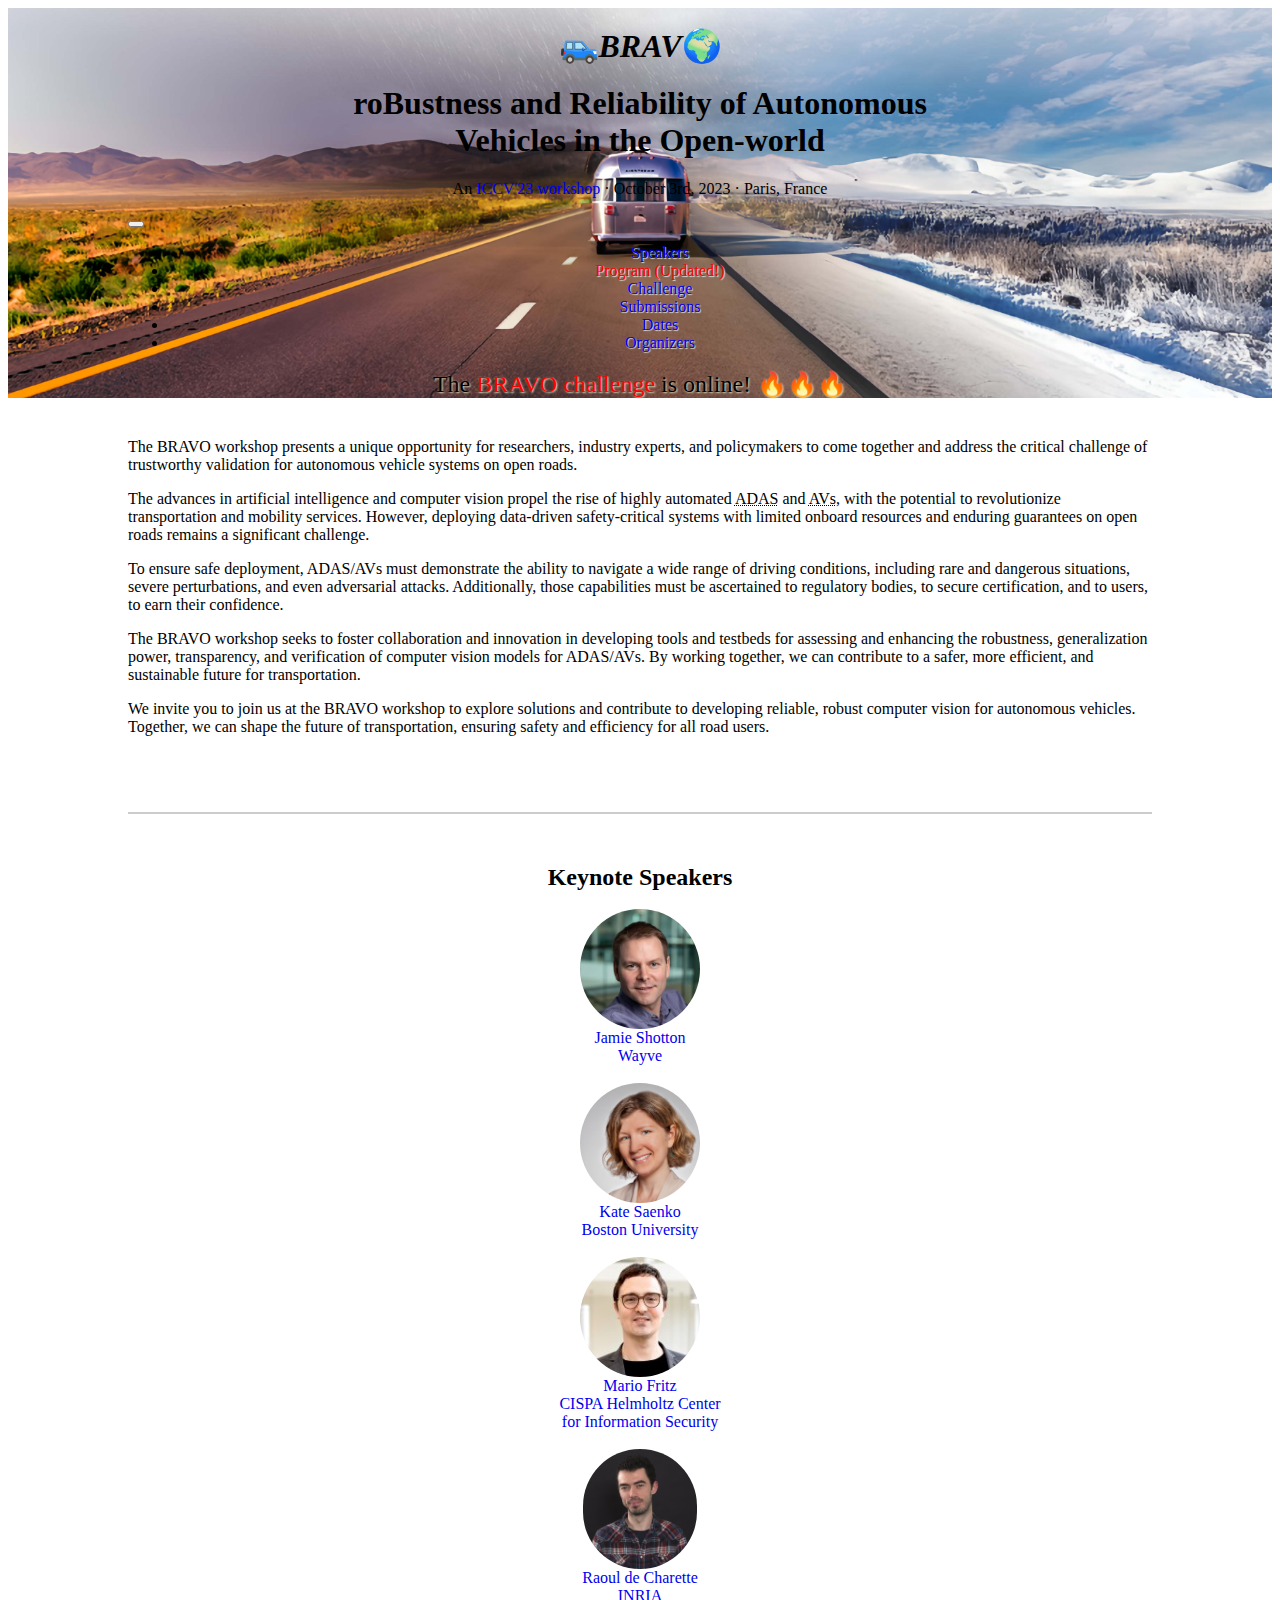
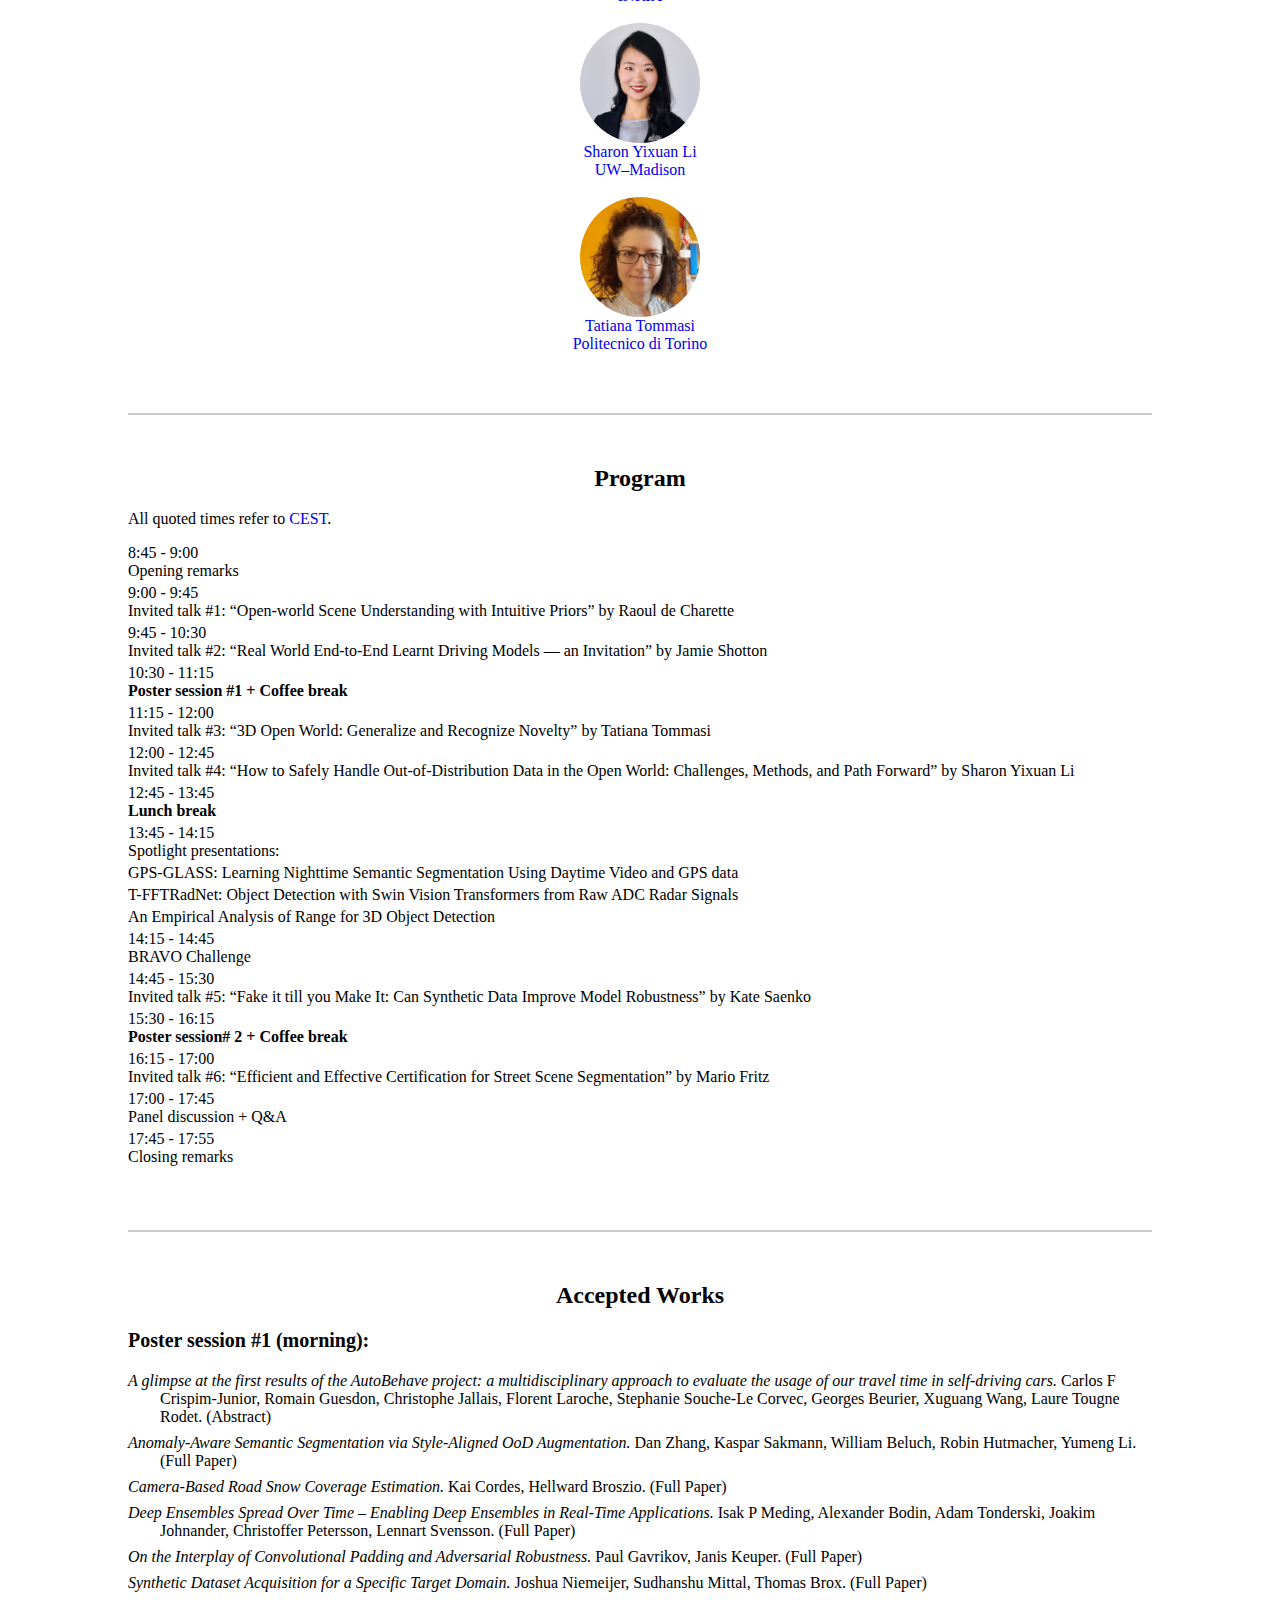
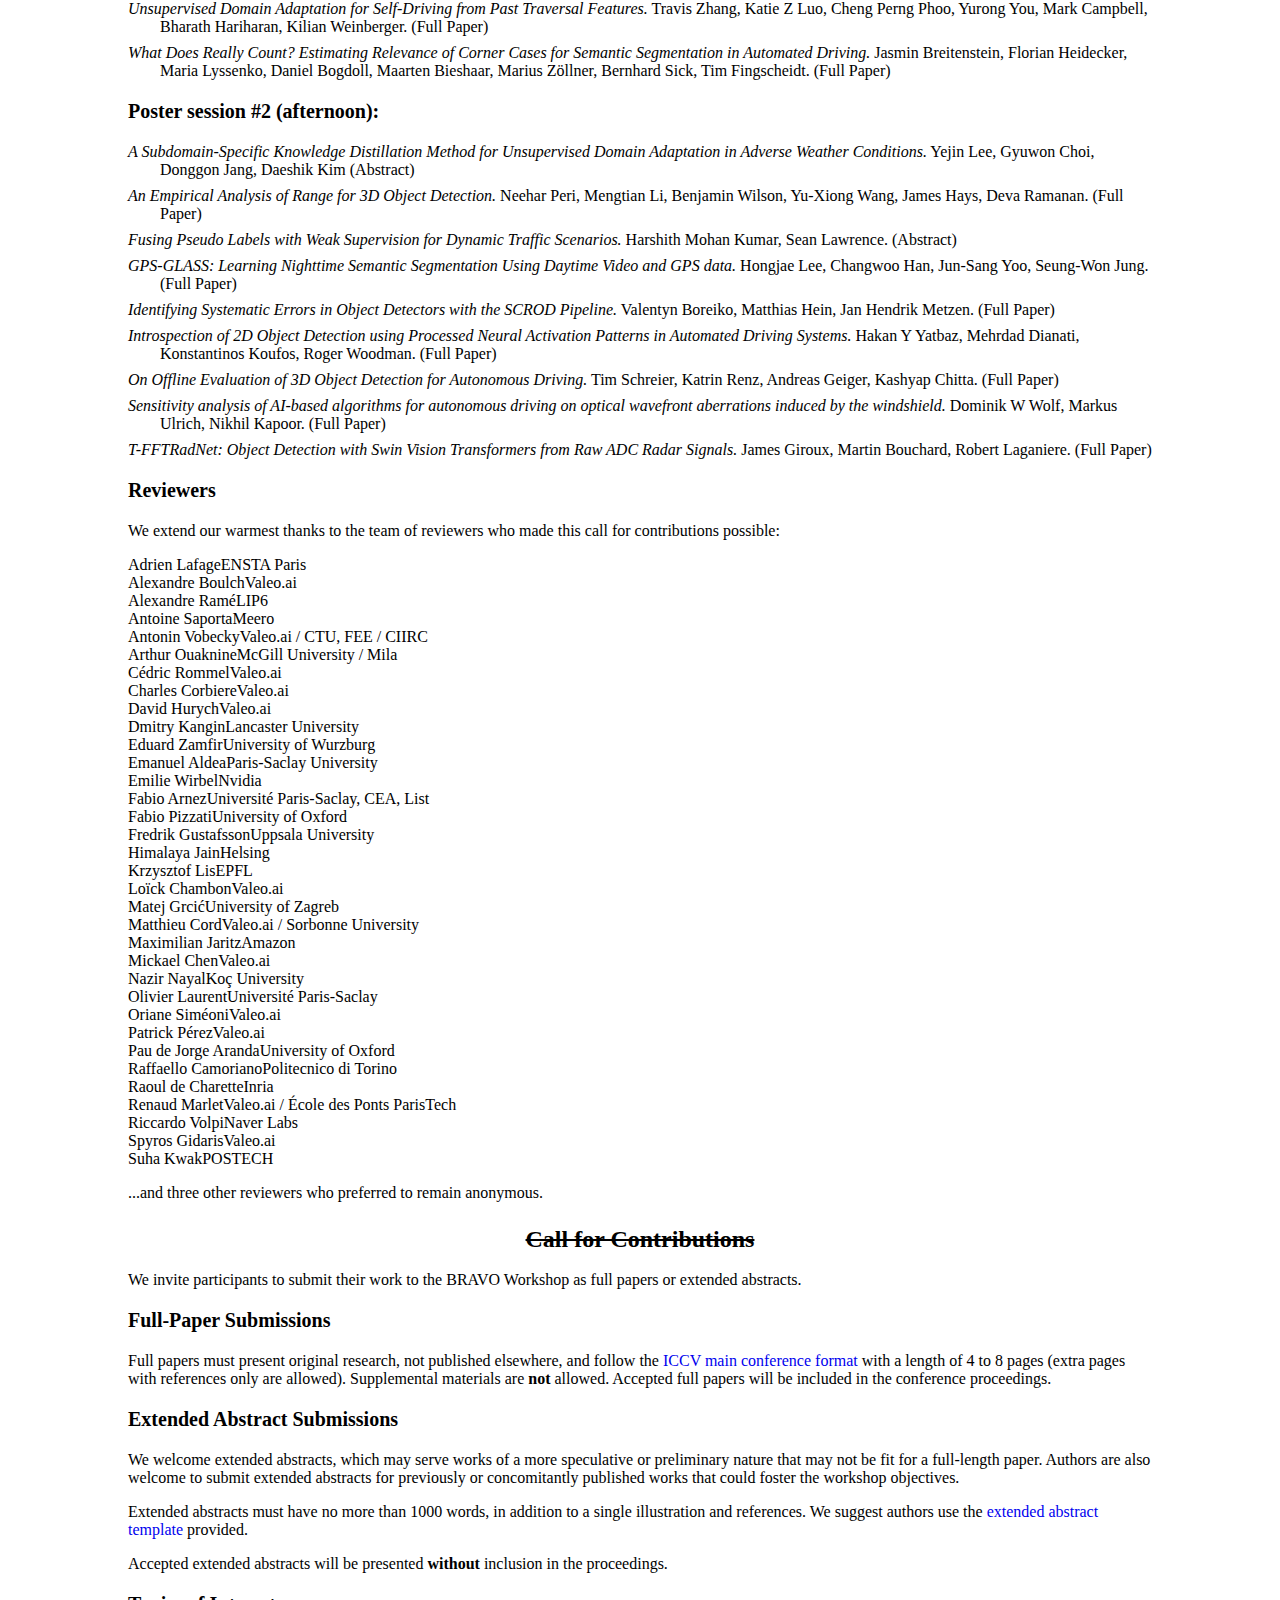
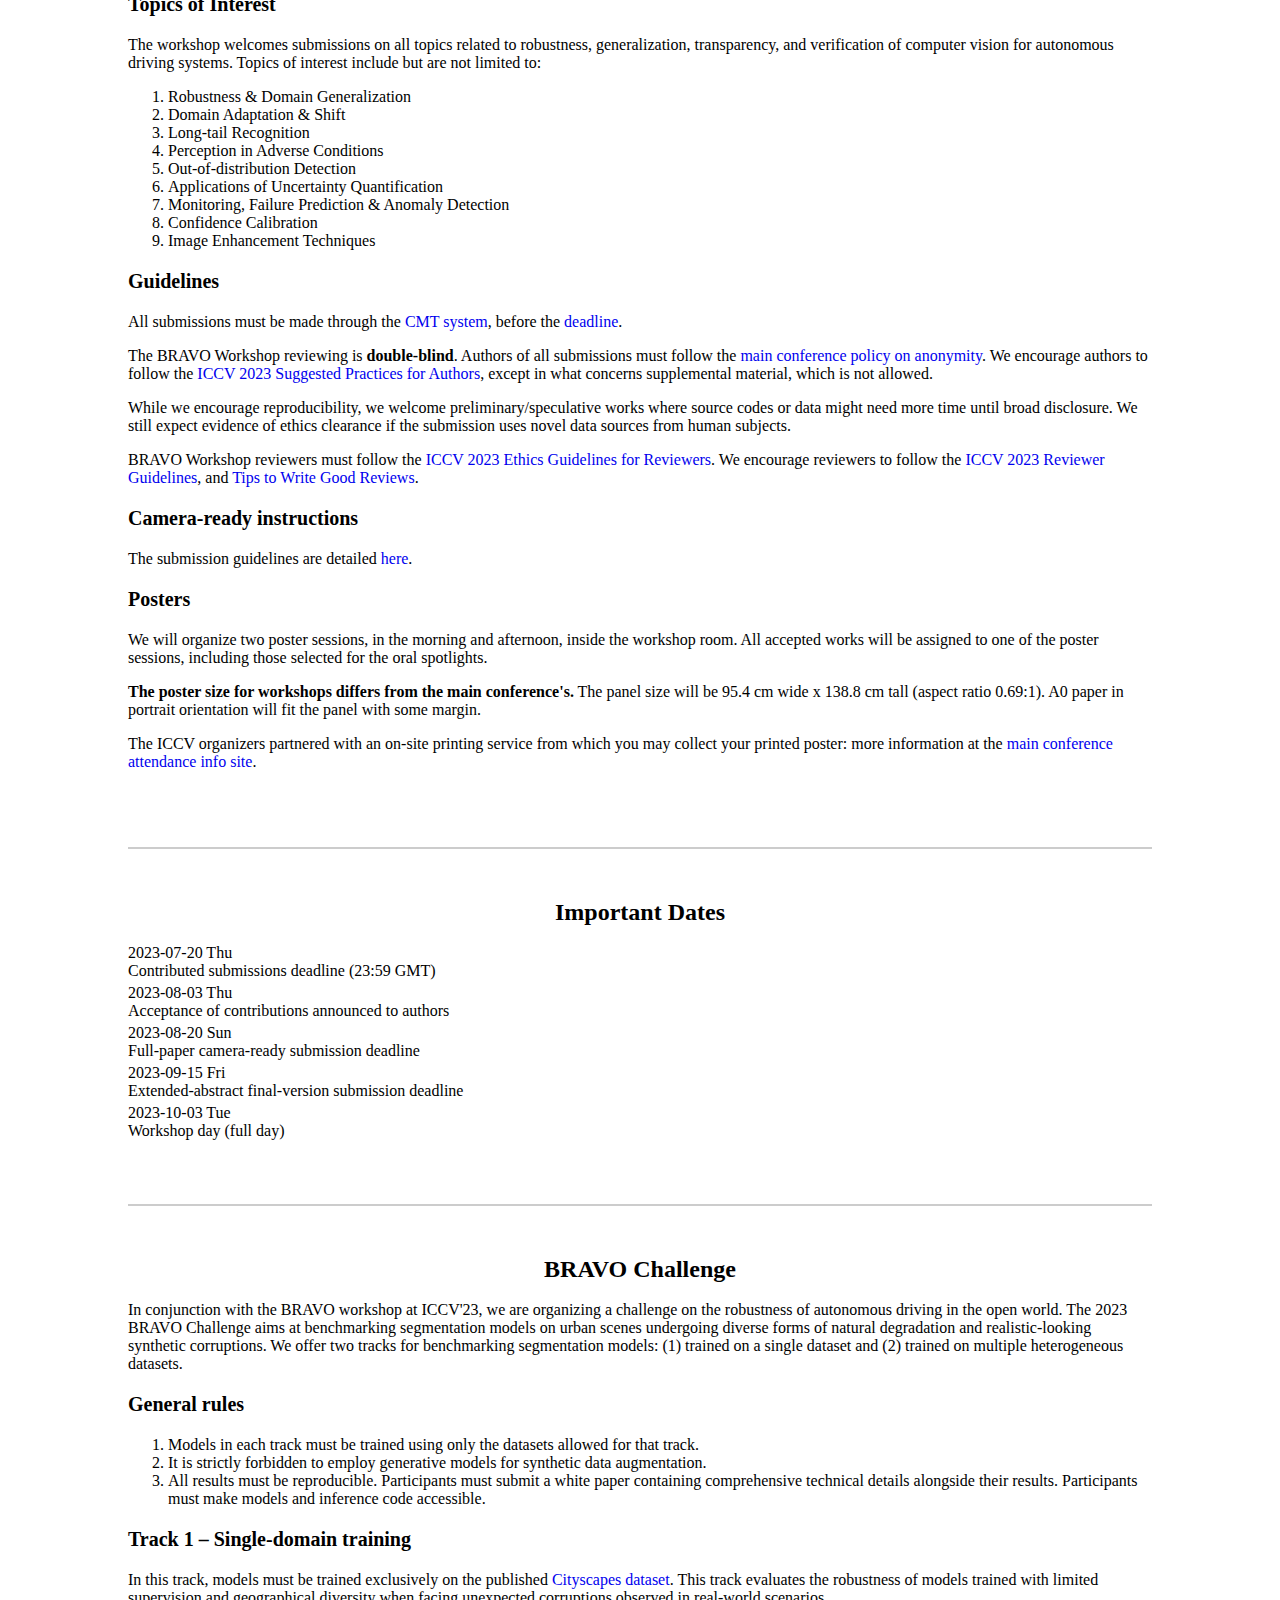
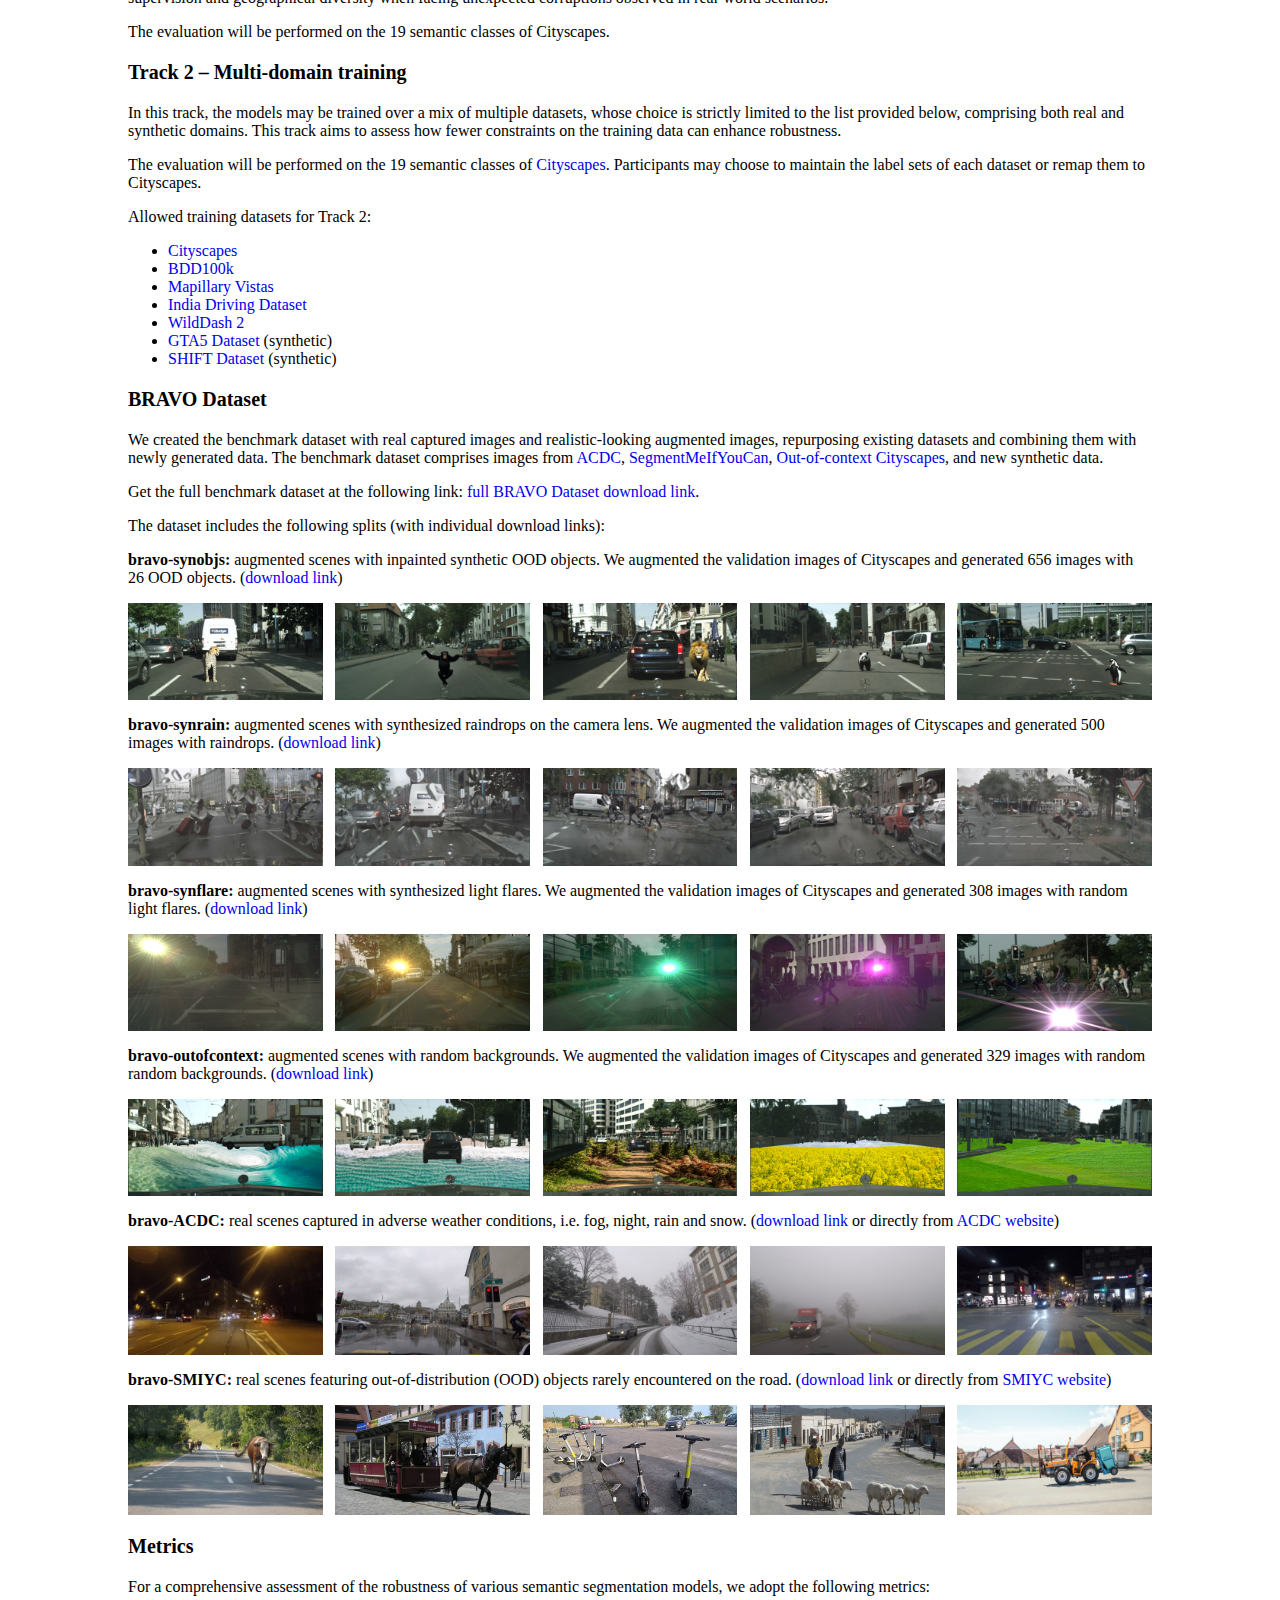
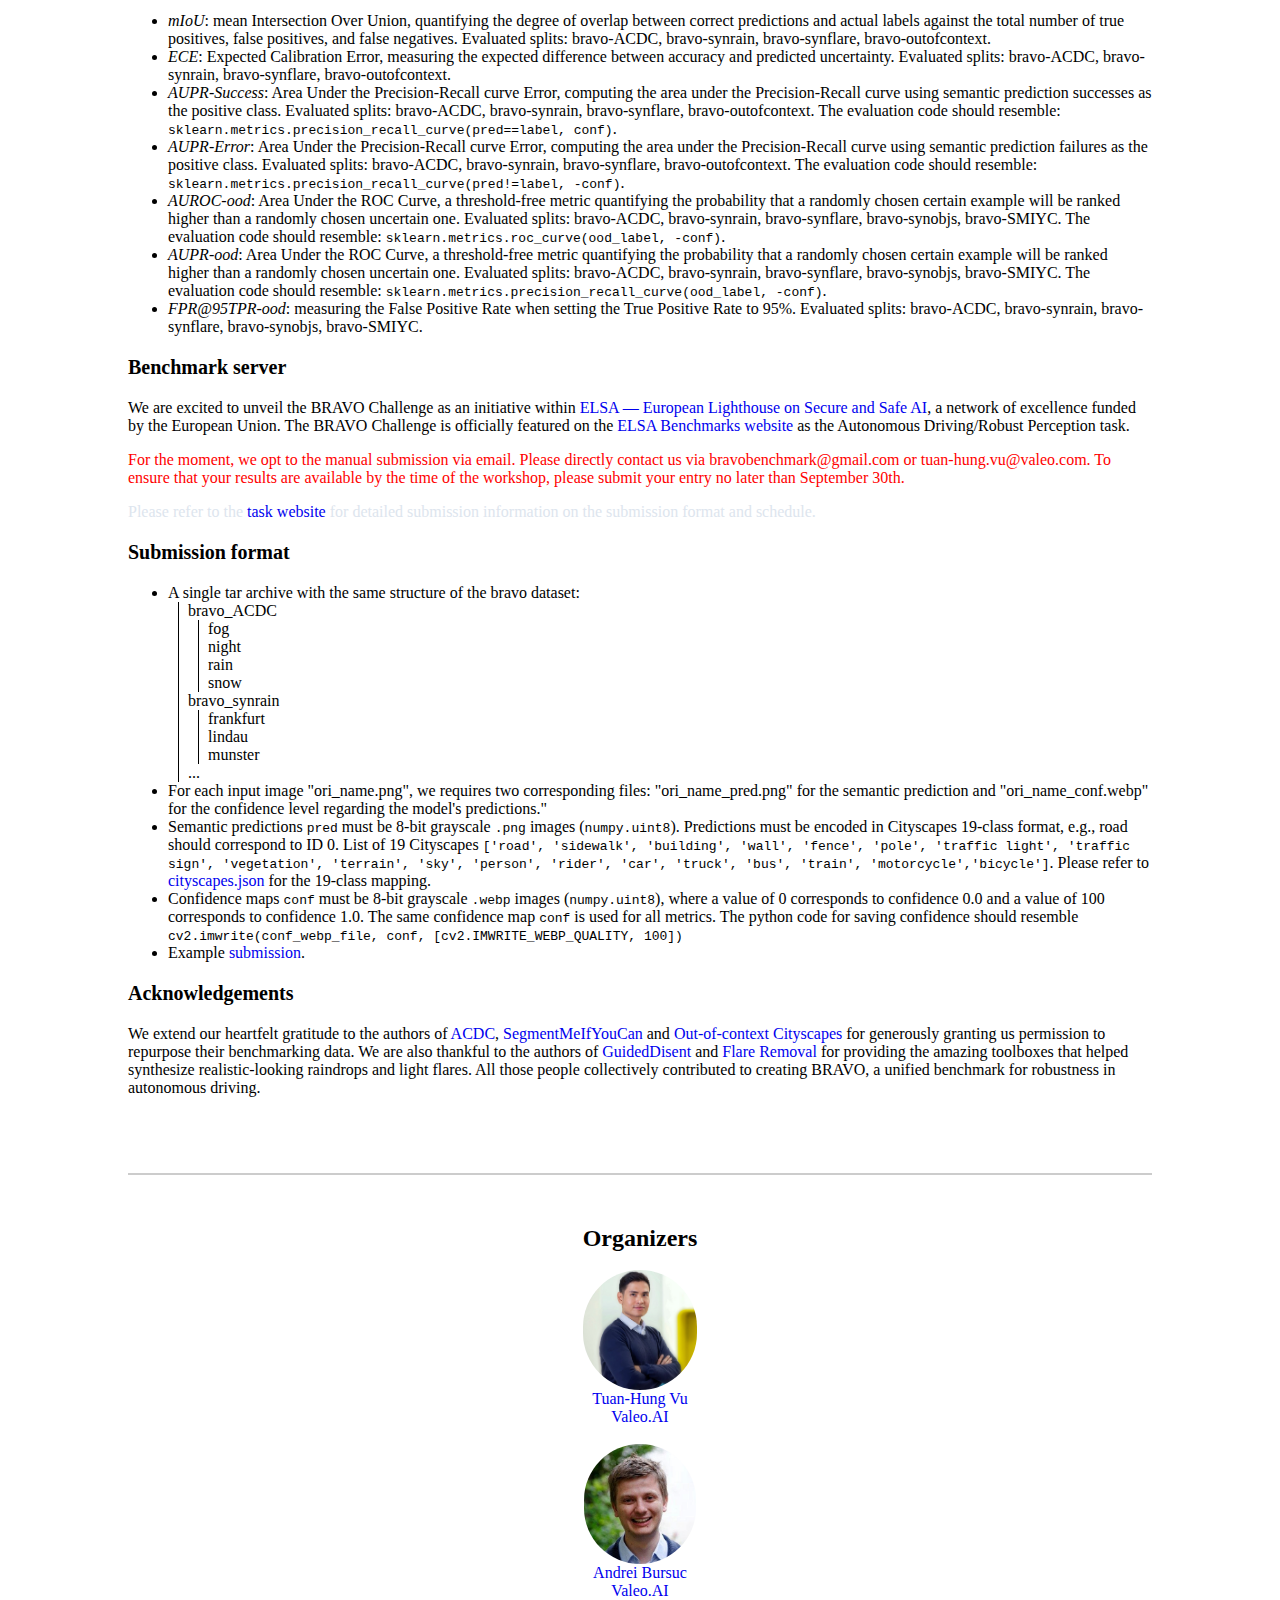
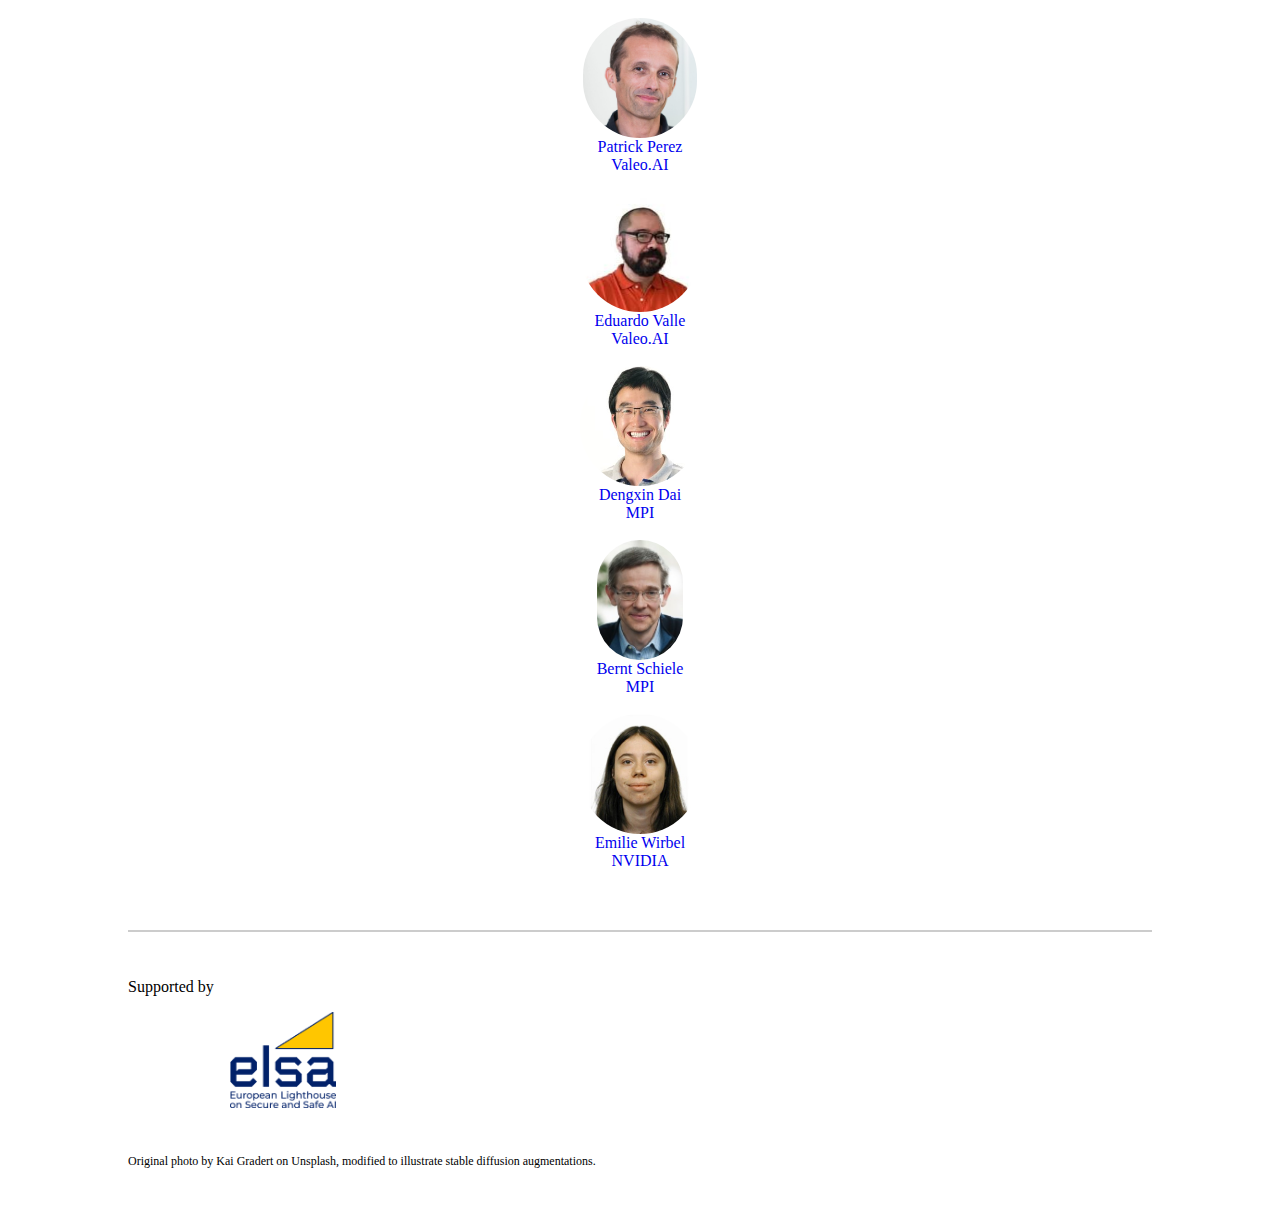
==== index.html @ c6d83e7e "Speakers' list update" ====
<!DOCTYPE html>
<html lang="en">

<head>
    <meta charset="UTF-8">
    <meta name="viewport" content="width=device-width, initial-scale=1.0">
    <title>BRAVO Workshop @ICCV 2023</title>
    <link rel="preconnect" href="https://fonts.googleapis.com">
    <link rel="preconnect" href="https://fonts.gstatic.com" crossorigin>
    <link
        href="https://fonts.googleapis.com/css2?family=Merriweather+Sans:ital,wght@0,300;0,400;0,500;1,300;1,400;1,500&display=swap"
        rel="stylesheet">
    <link href="https://cdn.jsdelivr.net/npm/bootstrap@5.0.2/dist/css/bootstrap.min.css" rel="stylesheet"
        integrity="sha384-EVSTQN3/azprG1Anm3QDgpJLIm9Nao0Yz1ztcQTwFspd3yD65VohhpuuCOmLASjC" crossorigin="anonymous">
    <script src="https://cdn.jsdelivr.net/npm/bootstrap@5.0.2/dist/js/bootstrap.bundle.min.js"
        integrity="sha384-MrcW6ZMFYlzcLA8Nl+NtUVF0sA7MsXsP1UyJoMp4YLEuNSfAP+JcXn/tWtIaxVXM"
        crossorigin="anonymous"></script>
    <link href="css/style.css" rel="stylesheet">
    <!-- social media tags -->
    <meta name="description"
        content="The BRAVO Workshop @ICCV 2023 presents a unique opportunity for researchers, industry experts, and policymakers to come together and address the critical challenge of trustworthy validation for autonomous vehicle systems on open roads.">
    <meta property="og:url" content="https://valeoai.github.io/bravo/">
    <meta property="og:type" content="website">
    <meta property="og:title" content="BRAVO Workshop @ICCV 2023">
    <meta property="og:description"
        content="The BRAVO Workshop @ICCV 2023 presents a unique opportunity for researchers, industry experts, and policymakers to come together and address the critical challenge of trustworthy validation for autonomous vehicle systems on open roads.">
    <meta property="og:image" content="https://valeoai.github.io/bravo/images/hero/preview.jpg">
    <meta name="twitter:card" content="summary_large_image">
    <meta property="twitter:domain" content="valeoai.github.io">
    <meta property="twitter:url" content="https://valeoai.github.io/bravo/">
    <meta name="twitter:title" content="BRAVO Workshop @ICCV 2023">
    <meta name="twitter:description"
        content="The BRAVO Workshop @ICCV 2023 presents a unique opportunity for researchers, industry experts, and policymakers to come together and address the critical challenge of trustworthy validation for autonomous vehicle systems on open roads.">
    <meta name="twitter:image" content="https://valeoai.github.io/bravo/images/hero/preview.jpg">
</head>

<body>
    <div id="page-hero" class="hero bg-image vh-100">
        <a href="#main-content" class="skip-to-main-content-link">Skip to main content</a>
        <div id="header" class="container header-container">
            <h1 class="bravo-logo">
                <div class="emojiFlip">🚙</div>BRAV<span class="emoji">🌍</span>
            </h1>
            <h1>roBustness and Reliability of Autonomous <br>Vehicles in the Open-world</h1>
            <p class="subtitle">
                An <a href="https://iccv2023.thecvf.com/list.of.accepted.workshops-363300-4-31-33.php" target="_blank">
                    ICCV'23 workshop</a> &centerdot; October 3rd, 2023 &centerdot; Paris, France
            </p>

            <nav class="navbar navbar-expand-md navbar-light">
                <div class="container-fluid justify-content-center">
                    <button class="navbar-toggler" type="button" data-bs-toggle="collapse" data-bs-target="#navbarNav"
                        aria-controls="navbarNav" aria-expanded="false" aria-label="toggle navigation bar">
                        <span class="navbar-toggler-icon"></span>
                    </button>
                    <div class="collapse navbar-collapse justify-content-center" id="navbarNav">
                        <ul class="navbar-nav">
                            <li class="nav-item">
                                <a class="nav-link" href="#speakers">Speakers</a>
                            </li>
                            <li class="nav-item">
                                <a class="nav-link" href="#program" style="color:#FF0000">Program (Updated!)</a>
                            </li>
                            <li class="nav-item">
                                <a class="nav-link" href="#challenge">Challenge</a>
                            </li>
                            <li class="nav-item">
                                <a class="nav-link" href="#cfp">Submissions</a>
                            </li>
                            <li class="nav-item">
                                <a class="nav-link" href="#dates">Dates</a>
                            </li>
                            <li class="nav-item">
                                <a class="nav-link" href="#organizers">Organizers</a>
                            </li>
                        </ul>
                    </div>
                </div>
            </nav>
            <p class="announcement">
                The <a style="color:#FF0000" href="#challenge">BRAVO challenge </a> is online! 🔥🔥🔥
            </p>
        </div>
    </div>

    <div id="main" class="container page-container">
        <div id="abstract" class="container-md section-container section-first">
            <div id="main-content">
                <p class="lead">The BRAVO workshop presents a unique opportunity for researchers, industry experts, and
                    policymakers to come together and address the critical challenge of trustworthy validation for
                    autonomous vehicle systems on open roads.</p>
                <p>The advances in artificial intelligence and computer vision propel the rise of highly automated
                    <acronym title="advanced driver-assistance systems">ADAS</acronym> and <acronym
                        title="autonomous vehicles">AVs</acronym>, with the potential to revolutionize transportation
                    and mobility services. However, deploying data-driven safety-critical systems with limited onboard
                    resources and enduring guarantees on open roads remains a significant challenge.
                </p>
                <p>To ensure safe deployment, ADAS/AVs must demonstrate the ability to navigate a wide range of driving
                    conditions, including rare and dangerous situations, severe perturbations, and even adversarial
                    attacks. Additionally, those capabilities must be ascertained to regulatory bodies, to secure
                    certification, and to users, to earn their confidence.</p>
                <p>The BRAVO workshop seeks to foster collaboration and innovation in developing tools and testbeds for
                    assessing and enhancing the robustness, generalization power, transparency, and verification of
                    computer vision models for ADAS/AVs. By working together, we can contribute to a safer, more
                    efficient, and sustainable future for transportation.</p>
                <p>We invite you to join us at the BRAVO workshop to explore solutions and contribute to developing
                    reliable, robust computer vision for autonomous vehicles. Together, we can shape the future of
                    transportation, ensuring safety and efficiency for all road users.</p>
            </div>
        </div>

        <div id="speakers" class="container-md section-container">
            <h2>Keynote Speakers</h2>
            <div id="speakers_container"
                class="d-flex flex-wrap justify-content-around align-items-center person-container">
                <div class="card person-card">
                    <a class="person-link" href="https://jamie.shotton.org/">
                        <div class="card-img-top framed-photo"><img src="images/people/jamie.jpg" alt=""></div>
                        <div class="card-title person-name">Jamie Shotton</div>
                        <div class="card-text person-affiliation">Wayve</div>
                    </a>
                </div>
                <div class="card person-card">
                    <a class="person-link" href="http://ai.bu.edu/ksaenko.html">
                        <div class="card-img-top framed-photo"><img src="images/people/kate.jpg" alt=""></div>
                        <div class="card-title person-name" class=>Kate Saenko</div>
                        <div class="card-text person-affiliation">Boston University</div>
                    </a>
                </div>
                <div class="card person-card">
                    <a class="person-link" href="https://cispa.saarland/group/fritz/">
                        <div class="card-img-top framed-photo"><img src="images/people/mario.jpg" alt=""></div>
                        <div class="card-title person-name">Mario Fritz</div>
                        <div class="card-text person-affiliation">CISPA Helmholtz Center<br>for Information Security
                        </div>
                    </a>
                </div>
                <div class="card person-card">
                    <a class="person-link" href="https://team.inria.fr/rits/membres/raoul-de-charette">
                        <div class="card-img-top framed-photo"><img src="images/people/raoul.jpg" alt=""></div>
                        <div class="card-title person-name">Raoul de Charette</div>
                        <div class="card-text person-affiliation">INRIA</div>
                    </a>
                </div>
                <div class="card person-card">
                    <a class="person-link" href="https://pages.cs.wisc.edu/~sharonli/">
                        <div class="card-img-top framed-photo"><img src="images/people/sharon.jpg" alt=""></div>
                        <div class="card-title person-name">Sharon Yixuan Li</div>
                        <div class="card-text person-affiliation">UW–Madison</div>
                    </a>
                </div>
                <div class="card person-card">
                    <a class="person-link" href="http://www.tatianatommasi.com/">
                        <div class="card-img-top framed-photo"><img src="images/people/tatiana.jpg" alt=""></div>
                        <div class="card-title person-name">Tatiana Tommasi</div>
                        <div class="card-text person-affiliation">Politecnico di Torino</div>
                    </a>
                </div>
            </div>
        </div>

        <div id="program" class="container-md section-container">
            <h2>Program</h2>
            <p>All quoted times refer to <a href="http://heurelegalefrancaise.fr" target="_blank">CEST</a>.
            <div id="program_container" class="container program-container">
                <div class="row program-row">
                    <div class="col-md-2">8:45 - 9:00</div>
                    <div class="col-md-10">Opening remarks</div>
                </div>
                <div class="row program-row">
                    <div class="col-md-2">9:00 - 9:45</div>
                    <div class="col-md-10">Invited talk #1: “Open-world Scene Understanding with Intuitive Priors” by
                        Raoul de Charette</div>
                </div>
                <div class="row program-row">
                    <div class="col-md-2">9:45 - 10:30</div>
                    <div class="col-md-10">Invited talk #2: “Real World End-to-End Learnt Driving Models — an
                        Invitation” by Jamie Shotton</div>
                </div>
                <div class="row program-row">
                    <div class="col-md-2">10:30 - 11:15</div>
                    <div class="col-md-10"><b>Poster session #1 + Coffee break</b></div>
                </div>
                <div class="row program-row">
                    <div class="col-md-2">11:15 - 12:00</div>
                    <div class="col-md-10">Invited talk #3: “3D Open World: Generalize and Recognize Novelty” by Tatiana
                        Tommasi</div>
                </div>
                <div class="row program-row">
                    <div class="col-md-2">12:00 - 12:45</div>
                    <div class="col-md-10">Invited talk #4: “How to Safely Handle Out-of-Distribution Data in the Open
                        World: Challenges, Methods, and Path Forward” by Sharon Yixuan Li</div>
                </div>
                <div class="row program-row">
                    <div class="col-md-2">12:45 - 13:45</div>
                    <div class="col-md-10"><b>Lunch break</b></div>
                </div>
                <div class="row program-row">
                    <div class="col-md-2">13:45 - 14:15</div>
                    <div class="col-md-10">Spotlight presentations:</div>
                </div>
                <div class="row program-row">
                    <div class="col-md-2"></div>
                    <div class="col-md-10">GPS-GLASS: Learning Nighttime Semantic Segmentation Using Daytime Video and
                        GPS data</div>
                </div>
                <div class="row program-row">
                    <div class="col-md-2"></div>
                    <div class="col-md-10">T-FFTRadNet: Object Detection with Swin Vision Transformers from Raw ADC
                        Radar Signals</div>
                </div>
                <div class="row program-row">
                    <div class="col-md-2"></div>
                    <div class="col-md-10">An Empirical Analysis of Range for 3D Object Detection</div>
                </div>
                <div class="row program-row">
                    <div class="col-md-2">14:15 - 14:45</div>
                    <div class="col-md-10">BRAVO Challenge</div>
                </div>
                <div class="row program-row">
                    <div class="col-md-2">14:45 - 15:30</div>
                    <div class="col-md-10">Invited talk #5: “Fake it till you Make It: Can Synthetic Data Improve Model
                        Robustness” by Kate Saenko</div>
                </div>
                <div class="row program-row">
                    <div class="col-md-2">15:30 - 16:15</div>
                    <div class="col-md-10"><b>Poster session# 2 + Coffee break</b></div>
                </div>
                <div class="row program-row">
                    <div class="col-md-2">16:15 - 17:00</div>
                    <div class="col-md-10">Invited talk #6: “Efficient and Effective Certification for Street Scene
                        Segmentation” by Mario Fritz</div>
                </div>
                <div class="row program-row">
                    <div class="col-md-2">17:00 - 17:45</div>
                    <div class="col-md-10">Panel discussion + Q&A</div>
                </div>
                <div class="row program-row">
                    <div class="col-md-2">17:45 - 17:55</div>
                    <div class="col-md-10">Closing remarks</div>
                </div>
            </div>
        </div>


        <div id="cfp" class="container-md section-container">
            <h2>Accepted Works</h2>

            <h3>Poster session #1 (morning):</h3>
            <ul class="accepted-papers">
                <li><em>A glimpse at the first results of the AutoBehave project: a multidisciplinary approach to
                        evaluate the usage of our travel time in self-driving cars.</em> Carlos F Crispim-Junior, Romain
                    Guesdon, Christophe Jallais, Florent Laroche, Stephanie Souche-Le Corvec, Georges Beurier, Xuguang
                    Wang, Laure Tougne Rodet. (Abstract)</li>
                <li><em>Anomaly-Aware Semantic Segmentation via Style-Aligned OoD Augmentation.</em> Dan Zhang, Kaspar
                    Sakmann, William Beluch, Robin Hutmacher, Yumeng Li. (Full Paper)</li>
                <li><em>Camera-Based Road Snow Coverage Estimation.</em> Kai Cordes, Hellward Broszio.</em> (Full Paper)
                </li>
                <li><em>Deep Ensembles Spread Over Time – Enabling Deep Ensembles in Real-Time Applications.</em> Isak P
                    Meding, Alexander Bodin, Adam Tonderski, Joakim Johnander, Christoffer Petersson, Lennart Svensson.
                    (Full Paper)</li>
                <li><em>On the Interplay of Convolutional Padding and Adversarial Robustness.</em> Paul Gavrikov, Janis
                    Keuper. (Full Paper)</li>
                <li><em>Synthetic Dataset Acquisition for a Specific Target Domain.</em> Joshua Niemeijer, Sudhanshu
                    Mittal, Thomas Brox. (Full Paper)</li>
                <li><em>Unsupervised Domain Adaptation for Self-Driving from Past Traversal Features.</em> Travis Zhang,
                    Katie Z Luo, Cheng Perng Phoo, Yurong You, Mark Campbell, Bharath Hariharan, Kilian Weinberger.
                    (Full Paper) </li>
                <li><em>What Does Really Count? Estimating Relevance of Corner Cases for Semantic Segmentation in
                        Automated Driving.</em> Jasmin Breitenstein, Florian Heidecker, Maria Lyssenko, Daniel Bogdoll,
                    Maarten Bieshaar, Marius Zöllner, Bernhard Sick, Tim Fingscheidt. (Full Paper)</li>
            </ul>

            <h3>Poster session #2 (afternoon):</h3>
            <ul class="accepted-papers">
                <li><em>A Subdomain-Specific Knowledge Distillation Method for Unsupervised Domain Adaptation in Adverse
                        Weather Conditions.</em> Yejin Lee, Gyuwon Choi, Donggon Jang, Daeshik Kim (Abstract) </li>
                <li><em>An Empirical Analysis of Range for 3D Object Detection.</em> Neehar Peri, Mengtian Li, Benjamin
                    Wilson, Yu-Xiong Wang, James Hays, Deva Ramanan. (Full Paper)</li>
                <li><em>Fusing Pseudo Labels with Weak Supervision for Dynamic Traffic Scenarios.</em> Harshith Mohan
                    Kumar, Sean Lawrence. (Abstract)</li>
                <li><em>GPS-GLASS: Learning Nighttime Semantic Segmentation Using Daytime Video and GPS data.</em>
                    Hongjae Lee, Changwoo Han, Jun-Sang Yoo, Seung-Won Jung. (Full Paper)</li>
                <li><em>Identifying Systematic Errors in Object Detectors with the SCROD Pipeline.</em> Valentyn
                    Boreiko, Matthias Hein, Jan Hendrik Metzen. (Full Paper)</li>
                <li><em>Introspection of 2D Object Detection using Processed Neural Activation Patterns in Automated
                        Driving Systems.</em> Hakan Y Yatbaz, Mehrdad Dianati, Konstantinos Koufos, Roger Woodman. (Full
                    Paper) </li>
                <li><em>On Offline Evaluation of 3D Object Detection for Autonomous Driving.</em> Tim Schreier, Katrin
                    Renz, Andreas Geiger, Kashyap Chitta. (Full Paper)</li>
                <li><em>Sensitivity analysis of AI-based algorithms for autonomous driving on optical wavefront
                        aberrations induced by the windshield.</em> Dominik W Wolf, Markus Ulrich, Nikhil Kapoor. (Full
                    Paper)</li>
                <li><em>T-FFTRadNet: Object Detection with Swin Vision Transformers from Raw ADC Radar Signals.</em>
                    James Giroux, Martin Bouchard, Robert Laganiere. (Full Paper)</li>
            </ul>

            <h3>Reviewers</h3>
            <p>We extend our warmest thanks to the team of reviewers who made this call for contributions possible:</p>
            <div class="container mt-5">
                <div class="row">
                    <div class="col-lg-6">
                        <!-- Column 1: Names and Institutions (1st half) -->
                        <div class="d-flex flex-column">
                            <div class="reviewer d-flex justify-content-between"><span>Adrien Lafage</span><span>ENSTA
                                    Paris</span></div>
                            <div class="reviewer d-flex justify-content-between"><span>Alexandre
                                    Boulch</span><span>Valeo.ai</span></div>
                            <div class="reviewer d-flex justify-content-between"><span>Alexandre
                                    Ramé</span><span>LIP6</span></div>
                            <div class="reviewer d-flex justify-content-between"><span>Antoine
                                    Saporta</span><span>Meero</span></div>
                            <div class="reviewer d-flex justify-content-between"><span>Antonin
                                    Vobecky</span><span>Valeo.ai / CTU, FEE / CIIRC</span></div>
                            <div class="reviewer d-flex justify-content-between"><span>Arthur
                                    Ouaknine</span><span>McGill University / Mila</span></div>
                            <div class="reviewer d-flex justify-content-between"><span>Cédric
                                    Rommel</span><span>Valeo.ai</span></div>
                            <div class="reviewer d-flex justify-content-between"><span>Charles
                                    Corbiere</span><span>Valeo.ai</span></div>
                            <div class="reviewer d-flex justify-content-between"><span>David
                                    Hurych</span><span>Valeo.ai</span></div>
                            <div class="reviewer d-flex justify-content-between"><span>Dmitry
                                    Kangin</span><span>Lancaster University</span></div>
                            <div class="reviewer d-flex justify-content-between"><span>Eduard
                                    Zamfir</span><span>University of Wurzburg</span></div>
                            <div class="reviewer d-flex justify-content-between"><span>Emanuel
                                    Aldea</span><span>Paris-Saclay University</span></div>
                            <div class="reviewer d-flex justify-content-between"><span>Emilie
                                    Wirbel</span><span>Nvidia</span></div>
                            <div class="reviewer d-flex justify-content-between"><span>Fabio
                                    Arnez</span><span>Université Paris-Saclay, CEA, List</span></div>
                            <div class="reviewer d-flex justify-content-between"><span>Fabio
                                    Pizzati</span><span>University of Oxford</span></div>
                            <div class="reviewer d-flex justify-content-between"><span>Fredrik
                                    Gustafsson</span><span>Uppsala University</span></div>
                            <div class="reviewer d-flex justify-content-between"><span>Himalaya
                                    Jain</span><span>Helsing</span></div>
                        </div>
                    </div>
                    <div class="col-lg-6">
                        <!-- Column 2: Names and Institutions (2nd half) -->
                        <div class="d-flex flex-column">
                            <div class="reviewer d-flex justify-content-between"><span>Krzysztof
                                    Lis</span><span>EPFL</span></div>
                            <div class="reviewer d-flex justify-content-between"><span>Loïck
                                    Chambon</span><span>Valeo.ai</span></div>
                            <div class="reviewer d-flex justify-content-between"><span>Matej
                                    Grcić</span><span>University of Zagreb</span></div>
                            <div class="reviewer d-flex justify-content-between"><span>Matthieu
                                    Cord</span><span>Valeo.ai / Sorbonne University</span></div>
                            <div class="reviewer d-flex justify-content-between"><span>Maximilian
                                    Jaritz</span><span>Amazon</span></div>
                            <div class="reviewer d-flex justify-content-between"><span>Mickael
                                    Chen</span><span>Valeo.ai</span></div>
                            <div class="reviewer d-flex justify-content-between"><span>Nazir Nayal</span><span>Koç
                                    University</span></div>
                            <div class="reviewer d-flex justify-content-between"><span>Olivier
                                    Laurent</span><span>Université Paris-Saclay</span></div>
                            <div class="reviewer d-flex justify-content-between"><span>Oriane
                                    Siméoni</span><span>Valeo.ai</span></div>
                            <div class="reviewer d-flex justify-content-between"><span>Patrick
                                    Pérez</span><span>Valeo.ai</span></div>
                            <div class="reviewer d-flex justify-content-between"><span>Pau de Jorge
                                    Aranda</span><span>University of Oxford</span></div>
                            <div class="reviewer d-flex justify-content-between"><span>Raffaello
                                    Camoriano</span><span>Politecnico di Torino</span></div>
                            <div class="reviewer d-flex justify-content-between"><span>Raoul de
                                    Charette</span><span>Inria</span></div>
                            <div class="reviewer d-flex justify-content-between"><span>Renaud
                                    Marlet</span><span>Valeo.ai / École des Ponts ParisTech</span></div>
                            <div class="reviewer d-flex justify-content-between"><span>Riccardo Volpi</span><span>Naver
                                    Labs</span></div>
                            <div class="reviewer d-flex justify-content-between"><span>Spyros
                                    Gidaris</span><span>Valeo.ai</span></div>
                            <div class="reviewer d-flex justify-content-between"><span>Suha
                                    Kwak</span><span>POSTECH</span></div>
                        </div>
                    </div>
                </div>
            </div>
            <p style="margin-top: 1em">...and three other reviewers who preferred to remain anonymous.</p>

            <h2 style="margin-top: 1em;"><s>Call for Contributions</s></h2>
            <p>We invite participants to submit their work to the BRAVO Workshop as full papers or extended abstracts.
            </p>
            <h3>Full-Paper Submissions</h3>
            <p>Full papers must present original research, not published elsewhere, and follow the <a
                    href="https://iccv2023.thecvf.com/submission.guidelines-361600-2-20-16.php" target="_blank">ICCV
                    main conference format</a> with a length of 4 to 8 pages (extra pages with references only are
                allowed). Supplemental materials are <b>not</b> allowed. Accepted full papers will be included in the
                conference proceedings.
            </p>
            <h3>Extended Abstract Submissions</h3>
            <p>We welcome extended abstracts, which may serve works of a more speculative or preliminary nature that may
                not be fit for a full-length paper. Authors are also welcome to submit extended abstracts for previously
                or concomitantly published works that could foster the workshop objectives.
            <p>
            <p>Extended abstracts must have no more than 1000 words, in addition to a single illustration and
                references. We suggest authors use the <a href="files/extended-abstract-template.zip" download>extended
                    abstract template</a> provided.</p>
            <p>Accepted extended abstracts will be presented <b>without</b> inclusion in the proceedings.</p>
            <h3>Topics of Interest</h3>
            <p>The workshop welcomes submissions on all topics related to robustness, generalization, transparency, and
                verification of computer vision for autonomous driving systems. Topics of interest include but are not
                limited to:</p>
            <ol>
                <li>Robustness & Domain Generalization</li>
                <li>Domain Adaptation & Shift</li>
                <li>Long-tail Recognition</li>
                <li>Perception in Adverse Conditions</li>
                <li>Out-of-distribution Detection</li>
                <li>Applications of Uncertainty Quantification</li>
                <li>Monitoring, Failure Prediction & Anomaly Detection</li>
                <li>Confidence Calibration</li>
                <li>Image Enhancement Techniques</li>
            </ol>
            <h3>Guidelines</h3>
            <p>All submissions must be made through the <a href="https://cmt3.research.microsoft.com/BRAVO2023"
                    target="_blank">CMT system</a>, before the <a href=" #dates">deadline</a>.</p>
            <p>The BRAVO Workshop reviewing is <b>double-blind</b>. Authors of all submissions must
                follow the <a href="https://iccv2023.thecvf.com/policies-361500-2-20-15.php" target="_blank">main
                    conference policy on anonymity</a>. We encourage authors to follow the <a
                    href="https://iccv2023.thecvf.com/suggested.practices.for.authors-362500-2-24-25.php"
                    target="_blank"> ICCV 2023 Suggested Practices for Authors</a>, except in what concerns supplemental
                material, which is not allowed.</p>
            <p>While we encourage reproducibility, we welcome preliminary/speculative works where source codes or data
                might need more time until broad disclosure. We still expect evidence of ethics clearance if the
                submission uses novel data sources from human subjects.</p>
            <p>BRAVO Workshop reviewers must follow the <a
                    href="https://iccv2023.thecvf.com/ethics.for.reviewing.papers-362100-2-16-21.php"
                    target="_blank">ICCV 2023 Ethics Guidelines for Reviewers</a>. We encourage reviewers to follow the
                <a href="https://iccv2023.thecvf.com/reviewer.guidelines-362000-2-16-20.php" target="_blank">ICCV 2023
                    Reviewer Guidelines</a>, and <a
                    href="https://iccv2023.thecvf.com/additional.tips.for.writing.good.reviews-362200-2-16-22.php"
                    target="_blank">Tips to Write Good Reviews</a>.
            </p>
            <h3>Camera-ready instructions</h3>
            <p>The submission guidelines are detailed <a
                    href="https://docs.google.com/document/d/1Bo6JagywppxKc1TbGaCpnip3PXxmDaW3KU8coUlM98E/edit?usp=sharing">here</a>.
            </p>
            <h3>Posters</h3>
            <p>We will organize two poster sessions, in the morning and afternoon, inside the workshop room. All
                accepted works will be assigned to one of the poster sessions, including those selected for the oral
                spotlights.</p <p><b>The poster size for workshops differs from the main conference's.</b> The panel
            size will be 95.4 cm wide x 138.8 cm tall (aspect ratio 0.69:1). A0 paper in portrait orientation will fit
            the panel with some margin.</p>
            <p>The ICCV organizers partnered with an on-site printing service from which you may collect your printed
                poster: more information at the <a
                    href="https://iccv2023.thecvf.com/local.printing.service-364200-3-38-42.php">
                    main conference attendance info site</a>.</p>

        </div>

        <div id="dates" class="container-md section-container">
            <h2>Important Dates</h2>
            <div id="dates_container" class="container dates-container">
                <div class="row dates-row">
                    <div class="col-md-3 col-lg-2">
                        <span class="announce_date">2023-07-20 Thu</span>
                    </div>
                    <div class="col-md-9">
                        Contributed submissions deadline (23:59 GMT)
                    </div>
                </div>
                <div class="row dates-row">
                    <div class="col-md-3 col-lg-2">
                        <span class="announce_date">2023-08-03 Thu</span>
                    </div>
                    <div class="col-md-9">
                        Acceptance of contributions announced to authors
                    </div>
                </div>
                <div class="row dates-row">
                    <div class="col-md-3 col-lg-2">
                        <span class="announce_date">2023-08-20 Sun</span>
                    </div>
                    <div class="col-md-9">
                        Full-paper camera-ready submission deadline
                    </div>
                </div>
                <div class="row dates-row">
                    <div class="col-md-3 col-lg-2">
                        <span class="announce_date">2023-09-15 Fri</span>
                    </div>
                    <div class="col-md-9">
                        Extended-abstract final-version submission deadline
                    </div>
                </div>
                <div class="row dates-row">
                    <div class="col-md-3 col-lg-2">
                        <span class="announce_date">2023-10-03 Tue</span>
                    </div>
                    <div class="col-md-9">
                        Workshop day (full day)
                    </div>
                </div>
            </div>
        </div>

        <div id="challenge" class="container-md section-container">
            <h2>BRAVO Challenge</h2>
            <p>In conjunction with the BRAVO workshop at ICCV'23, we are organizing a challenge on the robustness of
                autonomous driving in the open world. The 2023 BRAVO Challenge aims at benchmarking segmentation models
                on urban scenes undergoing diverse forms of natural degradation and realistic-looking synthetic
                corruptions. We offer two tracks for benchmarking segmentation models: (1) trained on a single dataset
                and (2) trained on multiple heterogeneous datasets.</p>

            <h3>General rules</h3>
            <ol>
                <li>Models in each track must be trained using only the datasets allowed for that track.</li>
                <li>It is strictly forbidden to employ generative models for synthetic data augmentation.</li>
                <li>All results must be reproducible. Participants must submit a white paper containing comprehensive
                    technical details alongside their results. Participants must make models and inference code
                    accessible.</li>
            </ol>

            <h3>Track 1 – Single-domain training</h3>
            <p>In this track, models must be trained exclusively on the published
                <a href="https://www.cityscapes-dataset.com/">Cityscapes dataset</a>. This track evaluates the
                robustness of models trained with limited supervision and geographical diversity when facing unexpected
                corruptions observed in real-world scenarios.
            </p>

            <p>The evaluation will be performed on the 19 semantic classes of Cityscapes.
            </p>

            <h3>Track 2 – Multi-domain training</h3>
            <p>In this track, the models may be trained over a mix of multiple datasets, whose choice is strictly
                limited to the list provided below, comprising both real and synthetic domains. This track aims to
                assess how fewer constraints on the training data can enhance robustness.</p>

            <p>The evaluation will be performed on the 19 semantic classes of
                <a href="https://www.cityscapes-dataset.com/">Cityscapes</a>. Participants may choose to maintain
                the label sets of each dataset or remap them to Cityscapes.
            </p>

            <p>Allowed training datasets for Track 2:</p>
            <ul>
                <li><a href="https://www.cityscapes-dataset.com/ ">Cityscapes</a></li>
                <li><a href="https://bdd-data.berkeley.edu/">BDD100k</a></li>
                <li><a href="https://www.mapillary.com/datasets">Mapillary Vistas</a></li>
                <li><a href="https://idd.insaan.iiit.ac.in/">India Driving Dataset</a></li>
                <li><a href="https://www.wilddash.cc/">WildDash 2</a></li>
                <li><a href="https://download.visinf.tu-darmstadt.de/data/from_games/">GTA5 Dataset</a> (synthetic)</li>
                <li><a href="https://www.vis.xyz/shift/">SHIFT Dataset</a> (synthetic)</li>
            </ul>

            <h3>BRAVO Dataset</h3>
            <p>We created the benchmark dataset with real captured images and realistic-looking augmented images,
                repurposing existing datasets and combining them with newly generated data. The benchmark dataset
                comprises images from <a href="https://acdc.vision.ee.ethz.ch/">ACDC</a>,
                <a href="https://segmentmeifyoucan.com/">SegmentMeIfYouCan</a>,
                <a href="https://arxiv.org/abs/2108.00968">Out-of-context Cityscapes</a>, and new synthetic data.
            </p>
            <p>Get the full benchmark dataset at the following link:
                <a href="https://drive.google.com/drive/u/4/folders/11-dnlbMjm8O_ynq1REuDYKOmHLqEhGYP">full BRAVO
                    Dataset download link</a>.
            </p>
            <p>The dataset includes the following splits (with individual download links):</p>
            <p><b>bravo-synobjs:</b> augmented scenes with inpainted synthetic OOD objects. We augmented the
                validation images of Cityscapes and generated 656 images with 26 OOD objects. (<a
                    href="https://drive.google.com/drive/u/4/folders/1KKt_25S69DBf8ZTxhOhELpLgS2gyyGnf">download
                    link</a>)</p>
            </p>
            <p class="image-container">
                <img src="images/bravobenchmark/synobjs/cheetah.png" alt="Image 1">
                <img src="images/bravobenchmark/synobjs/chimpanzee.png" alt="Image 2">
                <img src="images/bravobenchmark/synobjs/lion.png" alt="Image 3">
                <img src="images/bravobenchmark/synobjs/panda.png" alt="Image 4">
                <img src="images/bravobenchmark/synobjs/penguine.png" alt="Image 5">
            </p>
            <p><b>bravo-synrain:</b> augmented scenes with synthesized raindrops on the camera lens. We
                augmented the validation images of Cityscapes and generated 500 images with raindrops. (<a
                    href="https://drive.google.com/drive/u/4/folders/1onP6tUVSjV-qKWWLm6wiOZCB9U14_gQ6">download
                    link</a>)</p>
            <p class="image-container">
                <img src="images/bravobenchmark/synrain/rain1.png" alt="Image 1">
                <img src="images/bravobenchmark/synrain/rain2.png" alt="Image 2">
                <img src="images/bravobenchmark/synrain/rain3.png" alt="Image 3">
                <img src="images/bravobenchmark/synrain/rain4.png" alt="Image 4">
                <img src="images/bravobenchmark/synrain/rain5.png" alt="Image 5">
            </p>
            <p><b>bravo-synflare:</b> augmented scenes with synthesized light flares. We augmented the
                validation images of Cityscapes and generated 308 images with random light flares. (<a
                    href="https://drive.google.com/drive/u/4/folders/13EpBXUY8BChoqfMxR5JhiyhqrzqLAO2y">download
                    link</a>)</p>
            <p class="image-container">
                <img src="images/bravobenchmark/synflare/flare1.png" alt="Image 1">
                <img src="images/bravobenchmark/synflare/flare2.png" alt="Image 2">
                <img src="images/bravobenchmark/synflare/flare3.png" alt="Image 3">
                <img src="images/bravobenchmark/synflare/flare4.png" alt="Image 4">
                <img src="images/bravobenchmark/synflare/flare5.png" alt="Image 5">
            </p>
            <p><b>bravo-outofcontext:</b> augmented scenes with random backgrounds. We augmented the
                validation images of Cityscapes and generated 329 images with random random backgrounds. (<a
                    href="https://drive.google.com/drive/u/4/folders/1NoXqTQWxrj_yKMNRKLOd1rnn2TjqIaU5">download
                    link</a>)</p>
            <p class="image-container">
                <img src="images/bravobenchmark/synooc/ooc1.png" alt="Image 1">
                <img src="images/bravobenchmark/synooc/ooc2.png" alt="Image 2">
                <img src="images/bravobenchmark/synooc/ooc3.png" alt="Image 3">
                <img src="images/bravobenchmark/synooc/ooc4.png" alt="Image 4">
                <img src="images/bravobenchmark/synooc/ooc5.png" alt="Image 5">
            </p>
            <p><b>bravo-ACDC:</b> real scenes captured in adverse weather conditions, i.e. fog, night, rain
                and snow. (<a
                    href="https://drive.google.com/drive/u/4/folders/1IW6-Tdfk2At6CrIIrA-QJF6CEcHgqqha">download
                    link</a> or directly from <a href="https://acdc.vision.ee.ethz.ch/download">ACDC
                    website</a>)</p>
            <p class="image-container">
                <img src="images/bravobenchmark/acdc/acdc1.png" alt="Image 1">
                <img src="images/bravobenchmark/acdc/acdc2.png" alt="Image 2">
                <img src="images/bravobenchmark/acdc/acdc3.png" alt="Image 3">
                <img src="images/bravobenchmark/acdc/acdc4.png" alt="Image 4">
                <img src="images/bravobenchmark/acdc/acdc5.png" alt="Image 5">
            </p>
            <p><b>bravo-SMIYC:</b> real scenes featuring out-of-distribution (OOD) objects rarely encountered
                on the road. (<a
                    href="https://drive.google.com/drive/u/4/folders/1XnC9_7RzwZCWaDpP3iETbGt7Yvmg0MOg">download
                    link</a> or directly from <a href="https://segmentmeifyoucan.com/">SMIYC
                    website</a>)</p>
            <p class="image-container">
                <img src="images/bravobenchmark/smiyc/smiyc1.jpg" alt="Image 1">
                <img src="images/bravobenchmark/smiyc/smiyc2.jpg" alt="Image 2">
                <img src="images/bravobenchmark/smiyc/smiyc3.jpg" alt="Image 3">
                <img src="images/bravobenchmark/smiyc/smiyc4.jpg" alt="Image 4">
                <img src="images/bravobenchmark/smiyc/smiyc5.jpg" alt="Image 5">
            </p>

            <h3>Metrics</h3>
            <p>For a comprehensive assessment of the robustness of various semantic segmentation models, we adopt the
                following metrics:</p>
            <ul>
                <li><em>mIoU</em>: mean Intersection Over Union, quantifying the degree of overlap between correct
                    predictions and actual labels against the total number of true positives, false positives, and false
                    negatives. Evaluated splits: bravo-ACDC, bravo-synrain, bravo-synflare, bravo-outofcontext.</li>

                <li><em>ECE</em>: Expected Calibration Error, measuring the expected difference between accuracy and
                    predicted uncertainty. Evaluated splits: bravo-ACDC, bravo-synrain, bravo-synflare,
                    bravo-outofcontext.</li>

                <li><em>AUPR-Success</em>: Area Under the Precision-Recall curve Error, computing the area under the
                    Precision-Recall curve using semantic prediction successes as the positive class. Evaluated splits:
                    bravo-ACDC, bravo-synrain, bravo-synflare, bravo-outofcontext. The evaluation code should resemble:
                    <code>sklearn.metrics.precision_recall_curve(pred==label, conf)</code>.
                </li>

                <li><em>AUPR-Error</em>: Area Under the Precision-Recall curve Error, computing the area under the
                    Precision-Recall curve using semantic prediction failures as the positive class. Evaluated splits:
                    bravo-ACDC, bravo-synrain, bravo-synflare, bravo-outofcontext. The evaluation code should resemble:
                    <code>sklearn.metrics.precision_recall_curve(pred!=label, -conf)</code>.
                </li>

                <li><em>AUROC-ood</em>: Area Under the ROC Curve, a threshold-free metric quantifying the probability
                    that a randomly chosen certain example will be ranked higher than a randomly chosen uncertain one.
                    Evaluated splits: bravo-ACDC, bravo-synrain, bravo-synflare, bravo-synobjs, bravo-SMIYC. The
                    evaluation code should resemble: <code>sklearn.metrics.roc_curve(ood_label, -conf)</code>.
                </li>

                <li><em>AUPR-ood</em>: Area Under the ROC Curve, a threshold-free metric quantifying the probability
                    that a randomly chosen certain example will be ranked higher than a randomly chosen uncertain one.
                    Evaluated splits: bravo-ACDC, bravo-synrain, bravo-synflare, bravo-synobjs, bravo-SMIYC. The
                    evaluation code should resemble:
                    <code>sklearn.metrics.precision_recall_curve(ood_label, -conf)</code>.
                </li>

                <li><em>FPR@95TPR-ood</em>: measuring the False Positive Rate when setting the True Positive Rate to
                    95%. Evaluated splits: bravo-ACDC, bravo-synrain, bravo-synflare, bravo-synobjs, bravo-SMIYC.
                </li>
            </ul>

            <h3>Benchmark server</h3>
            <p>We are excited to unveil the BRAVO Challenge as an initiative within
                <a href="https://www.elsa-ai.eu/">ELSA — European Lighthouse on Secure and Safe AI</a>,
                a network of excellence funded by the European Union. The BRAVO Challenge is officially featured on the
                <a href="https://benchmarks.elsa-ai.eu/">ELSA Benchmarks website</a> as
                the Autonomous Driving/Robust Perception task.
            </p>

            <p style="color:#FF0000">For the moment, we opt to the manual submission via email. Please directly contact
                us via bravobenchmark@gmail.com or tuan-hung.vu@valeo.com. To ensure that your results are available by
                the time of the workshop, please submit your entry no later than September 30th.</p>

            <p style="color:#dde5ee">Please refer to the <a
                    href="https://benchmarks.elsa-ai.eu/?ch=1&com=introduction">task website</a>
                for detailed submission information on the submission format and schedule.</p>

            <h3>Submission format</h3>
            <ul>
                <li>A single tar archive with the same structure of the bravo dataset:
                    <ul class="tree">
                        <li>
                            bravo_ACDC
                            <ul class="tree">
                                <li>fog</li>
                                <li>night</li>
                                <li>rain</li>
                                <li>snow</li>
                            </ul>
                        </li>
                        <li>
                            bravo_synrain
                            <ul class="tree">
                                <li>frankfurt</li>
                                <li>lindau</li>
                                <li>munster</li>
                            </ul>
                        </li>
                        <li>...</li>
                    </ul>
                </li>
                <li>For each input image "ori_name.png", we requires two corresponding files: "ori_name_pred.png" for
                    the semantic prediction and "ori_name_conf.webp" for the confidence level regarding the model's
                    predictions."</li>
                <li>Semantic predictions <code>pred</code> must be 8-bit grayscale <code>.png</code> images
                    (<code>numpy.uint8</code>). Predictions must be encoded in Cityscapes 19-class format, e.g., road
                    should correspond to ID 0. List of 19 Cityscapes
                    <code>['road', 'sidewalk', 'building', 'wall', 'fence', 'pole', 'traffic light', 'traffic sign', 'vegetation', 'terrain', 'sky', 'person', 'rider', 'car', 'truck', 'bus', 'train', 'motorcycle','bicycle']</code>.
                    Please refer to <a href="./files/cityscapes.json">cityscapes.json</a> for the 19-class mapping.
                </li>
                <li>Confidence maps <code>conf</code> must be 8-bit grayscale <code>.webp</code> images
                    (<code>numpy.uint8</code>), where a value of 0 corresponds to confidence 0.0 and a value of 100
                    corresponds to confidence 1.0. The same confidence map <code>conf</code> is used for all metrics.
                    The python code for saving confidence should resemble
                    <code>cv2.imwrite(conf_webp_file, conf, [cv2.IMWRITE_WEBP_QUALITY, 100])</code>
                </li>
                <li>Example <a
                        href="https://drive.google.com/file/d/14knXF7wIE4hTBOBZllX9QxaL610UF_hn/view?usp=drive_link">submission</a>.
                </li>

            </ul>


            <h3>Acknowledgements</h3>
            <p>We extend our heartfelt gratitude to the authors of
                <a href="https://acdc.vision.ee.ethz.ch/contact/">ACDC</a>,
                <a href="https://segmentmeifyoucan.com/">SegmentMeIfYouCan</a> and
                <a href="https://arxiv.org/abs/2108.00968">Out-of-context Cityscapes</a> for generously granting us
                permission to repurpose their benchmarking data. We are also thankful to the authors of
                <a href="https://github.com/astra-vision/GuidedDisent">GuidedDisent</a> and
                <a href="https://github.com/google-research/google-research/tree/master/flare_removal">Flare Removal</a>
                for providing the amazing toolboxes that helped synthesize realistic-looking raindrops and light
                flares. All those people collectively contributed to creating BRAVO, a unified benchmark
                for robustness in autonomous driving.
            </p>
        </div>

        <div id="organizers" class="container-md section-container">
            <h2>Organizers</h2>
            <div id="organizers_container"
                class="d-flex flex-wrap justify-content-around align-items-center person-container">
                <div class="card person-card">
                    <a class="person-link" href="https://tuanhungvu.github.io/">
                        <div class="card-img-top framed-photo"><img src="images/people/tuanhung.jpg" alt=""></div>
                        <div class="card-title person-name" class=>Tuan-Hung Vu</div>
                        <div class="card-text person-affiliation">Valeo.AI</div>
                    </a>
                </div>
                <div class="card person-card">
                    <a class="person-link" href="https://abursuc.github.io/">
                        <div class="card-img-top framed-photo"><img src="images/people/andrei.jpg" alt=""></div>
                        <div class="card-title person-name">Andrei Bursuc</div>
                        <div class="card-text person-affiliation">Valeo.AI</div>
                    </a>
                </div>
                <div class="card person-card">
                    <a class="person-link" href="https://ptrckprz.github.io/">
                        <div class="card-img-top framed-photo"><img src="images/people/patrick.jpg" alt=""></div>
                        <div class="card-title person-name">Patrick Perez</div>
                        <div class="card-text person-affiliation">Valeo.AI</div>
                    </a>
                </div>
                <div class="card person-card">
                    <a class="person-link" href="https://eduardovalle.com/">
                        <div class="card-img-top framed-photo"><img src="images/people/eduardo.jpg" alt=""></div>
                        <div class="card-title person-name">Eduardo Valle</div>
                        <div class="card-text person-affiliation">Valeo.AI</div>
                    </a>
                </div>
                <div class="card person-card">
                    <a class="person-link" href="https://vas.mpi-inf.mpg.de/dengxin/">
                        <div class="card-img-top framed-photo"><img src="images/people/dengxin.jpg" alt=""></div>
                        <div class="card-title person-name">Dengxin Dai</div>
                        <div class="card-text person-affiliation">MPI</div>
                    </a>
                </div>
                <div class="card person-card">
                    <a class="person-link" href="https://mpi-inf.mpg.de/~schiele">
                        <div class="card-img-top framed-photo"><img src="images/people/bernt.jpg" alt=""></div>
                        <div class="card-title person-name">Bernt Schiele</div>
                        <div class="card-text person-affiliation">MPI</div>
                    </a>
                </div>
                <div class="card person-card">
                    <a class="person-link" href="https://fr.linkedin.com/in/emilie-wirbel-3ba43233">
                        <div class="card-img-top framed-photo"><img src="images/people/emilie.jpg" alt=""></div>
                        <div class="card-title person-name">Emilie Wirbel</div>
                        <div class="card-text person-affiliation">NVIDIA</div>
                    </a>
                </div>
            </div>
        </div>

        <div id="supporters" class="container-md section-container">
            <p>Supported by</p>
            <div id="supporters_container"
                class="d-flex flex-wrap justify-content-left align-items-top person-container">
                <div class="card supporter-card">
                    <a class="supporter-link" href="https://elsa-ai.eu/">
                        <div class="card-body"><img class="supporter-image" src="images/logos/elsa.png" alt=""></div>
                    </a>
                </div>
            </div>
        </div>

        <div id="supporters" class="container-md section-colophon">
            <p>Original photo by Kai Gradert on Unsplash, modified to illustrate stable diffusion augmentations.</p>
        </div>

    </div>
</body>

</html>
---- css/style.css ----
.skip-to-main-content-link {
    position: absolute;
    left: -9999px;
    z-index: 999;
    padding: 1em;
    background-color: black;
    color: white;
    opacity: 0;
}

.skip-to-main-content-link:focus,
.skip-to-main-content-link:active {
    left: 25%;
    transform: translateX(-50%);
    opacity: 1;
}

a {
    text-decoration: none;
}

a:hover {
    text-decoration-line: underline;
    text-decoration-style: dotted;
    text-decoration-thickness: 1px;
}

.hero {
    background-image: url('../images/hero/hero-fade.jpg');
    background-size: cover;
    background-position: center;
    z-index: -1;
    /* to prevent margin-collapse with h1: */
    padding-top: 1px;
}

.hero img {
    position: relative;
    top: 0;
    left: 0;
    width: 100%;
    height: 100%;
    object-fit: cover;
    z-index: -2;
}

.hero-gradient {
    position: absolute;
    top: 0;
    left: 0;
    width: 100%;
    height: 100%;
    background-image: linear-gradient(to bottom, rgba(255, 255, 255, 1), rgba(255, 255, 255, 0));
    pointer-events: none;
    z-index: -1;
}

.page-container,
.header-container {
    max-width: 1024px;
    margin: 0 auto;
    /* top and bottom, right and left */
}


h1 {
    text-align: center;
    margin-top: 18px;
}

h2 {
    text-align: center;
    margin-bottom: 18px;
}

h3 {
    font-size: 20px;
}

.subtitle {
    text-align: center;
    margin-top: 18px;
    margin-bottom: 0px;
    font-weight: 400;
}

.announcement {
    font-size: 24px;
    text-align: center;
    margin-top: 18px;
    margin-bottom: 0px;
    font-weight: 500;
    text-shadow: 1px 1px 2px #DDDDBB;
}

.bravo-logo {
    font-style: italic;
    margin-bottom: 20px;
}

.emoji {
    font-style: normal;
}

.emojiFlip {
    -moz-transform: scale(-1, 1);
    -webkit-transform: scale(-1, 1);
    -o-transform: scale(-1, 1);
    -ms-transform: scale(-1, 1);
    transform: scale(-1, 1);
    font-style: normal;
    display: inline-block;
}

.nav-item {
    text-align: center;
    text-shadow: 1px 1px 1px #DDDDDD;
}

.navbar {
    margin-top: 12px;
}


acronym {
    text-decoration-style: dotted: text-decoration-color: black;
    text-decoration-thickness: 1px;
}

.section-container {
    margin: 30px auto 10px auto;
    padding-top: 30px;
    padding-bottom: 30px;
    border-top-width: 2px;
    border-top-style: solid;
    border-top-color: #CCCCCC;
}

.section-first {
    margin-top: 18px;
    padding-top: 6px;
    border: none;
}


.framed-photo {
    margin: 0 auto;
    display: flex;
    justify-content: center;
}

.framed-photo img {
    height: 120px;
    max-width: 120px;
    border-radius: 120px;
    margin: 0 auto;
}


@media(max-width:767.999px) {

    .program-row,
    .dates-row {
        margin-bottom: 18px;
    }
}

@media(min-width:768px) {
    .person-container {
        width: 80%;
        margin-left: auto;
        margin-right: auto;
    }

    .program-row,
    .dates-row {
        margin-bottom: 4px;
    }

}

.person-card {
    border: none;
    margin-top: 18px;
    margin-left: 35px;
    margin-right: 35px;
}

.person-name {
    margin: 0 auto;
    text-align: center;
}

.person-affiliation {
    margin: 0 auto;
    text-align: center;
}

.supporter-card {
    border: none;
}

.supporter-image {
    height: 96px;
}

.section-colophon {
    font-size: 12px;
    padding-bottom: 18px;
}

.image-container {
    display: flex;
    justify-content: space-between;
    overflow-x: auto;
    white-space: nowrap;
}

.image-container img {
    max-width: calc(95% / 5);
    height: auto;
}

ul.accepted-papers {
    list-style-type: none;
    padding-left: 0;
}

ul.accepted-papers li {
    padding-left: 2em;
    text-indent: -2em;
    margin-bottom: 0.5em;
}

ul.tree {
    list-style-type: none;
    padding-left: 20px;
}

ul.tree li {
    position: relative;
}

ul.tree li::before {
    content: '';
    position: absolute;
    top: 0;
    left: -10px;
    border-left: 1px solid #000;
    height: 100%;
}

/* Add some CSS styles to format the code */
pre {
    background-color: #f4f4f4;
    padding: 10px;
    font-size: 16px;
    border: 1px solid #ccc;
    white-space: pre-wrap;
}

/* Optionally, you can add syntax highlighting using a library like Prism.js or highlight.js */
pre code {
    display: block;
    overflow-x: auto;
    padding: 0;
}

/* Define a class for Python code blocks */
.python-code {
    color: #333;
}
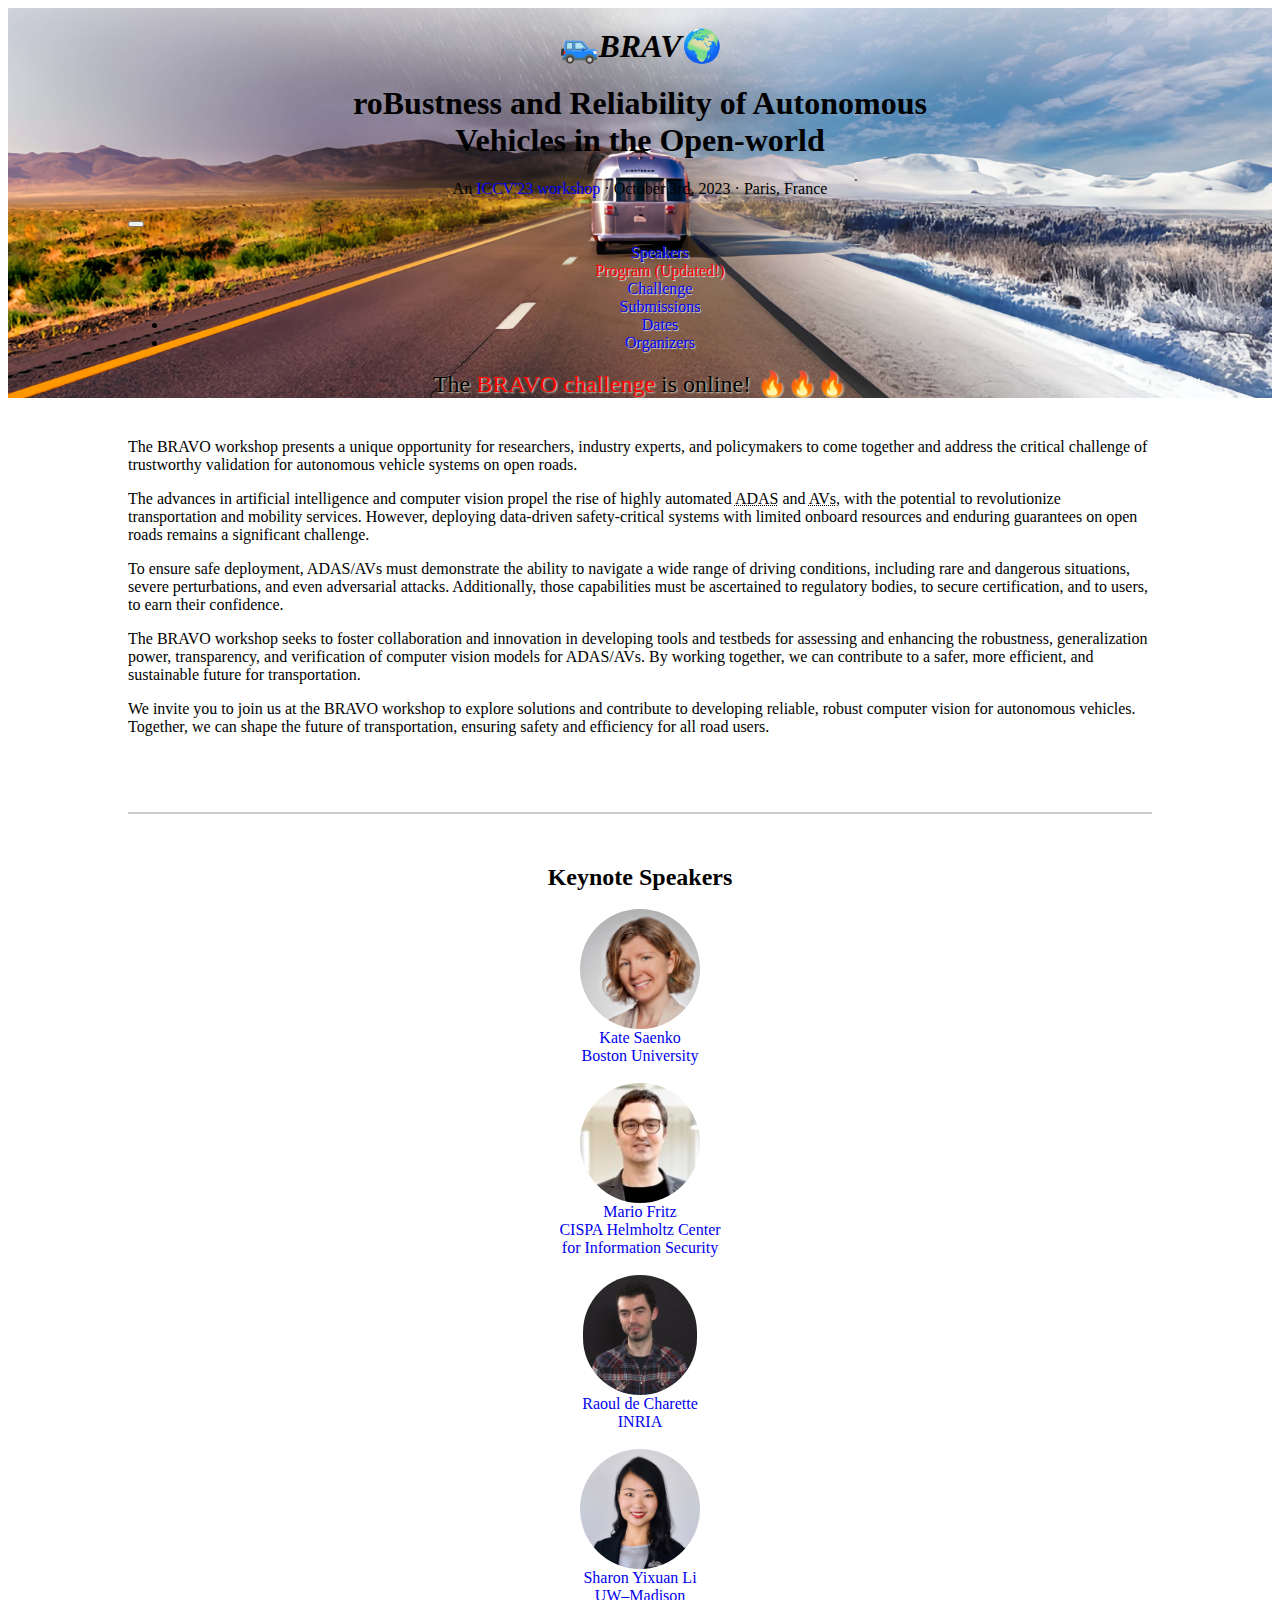
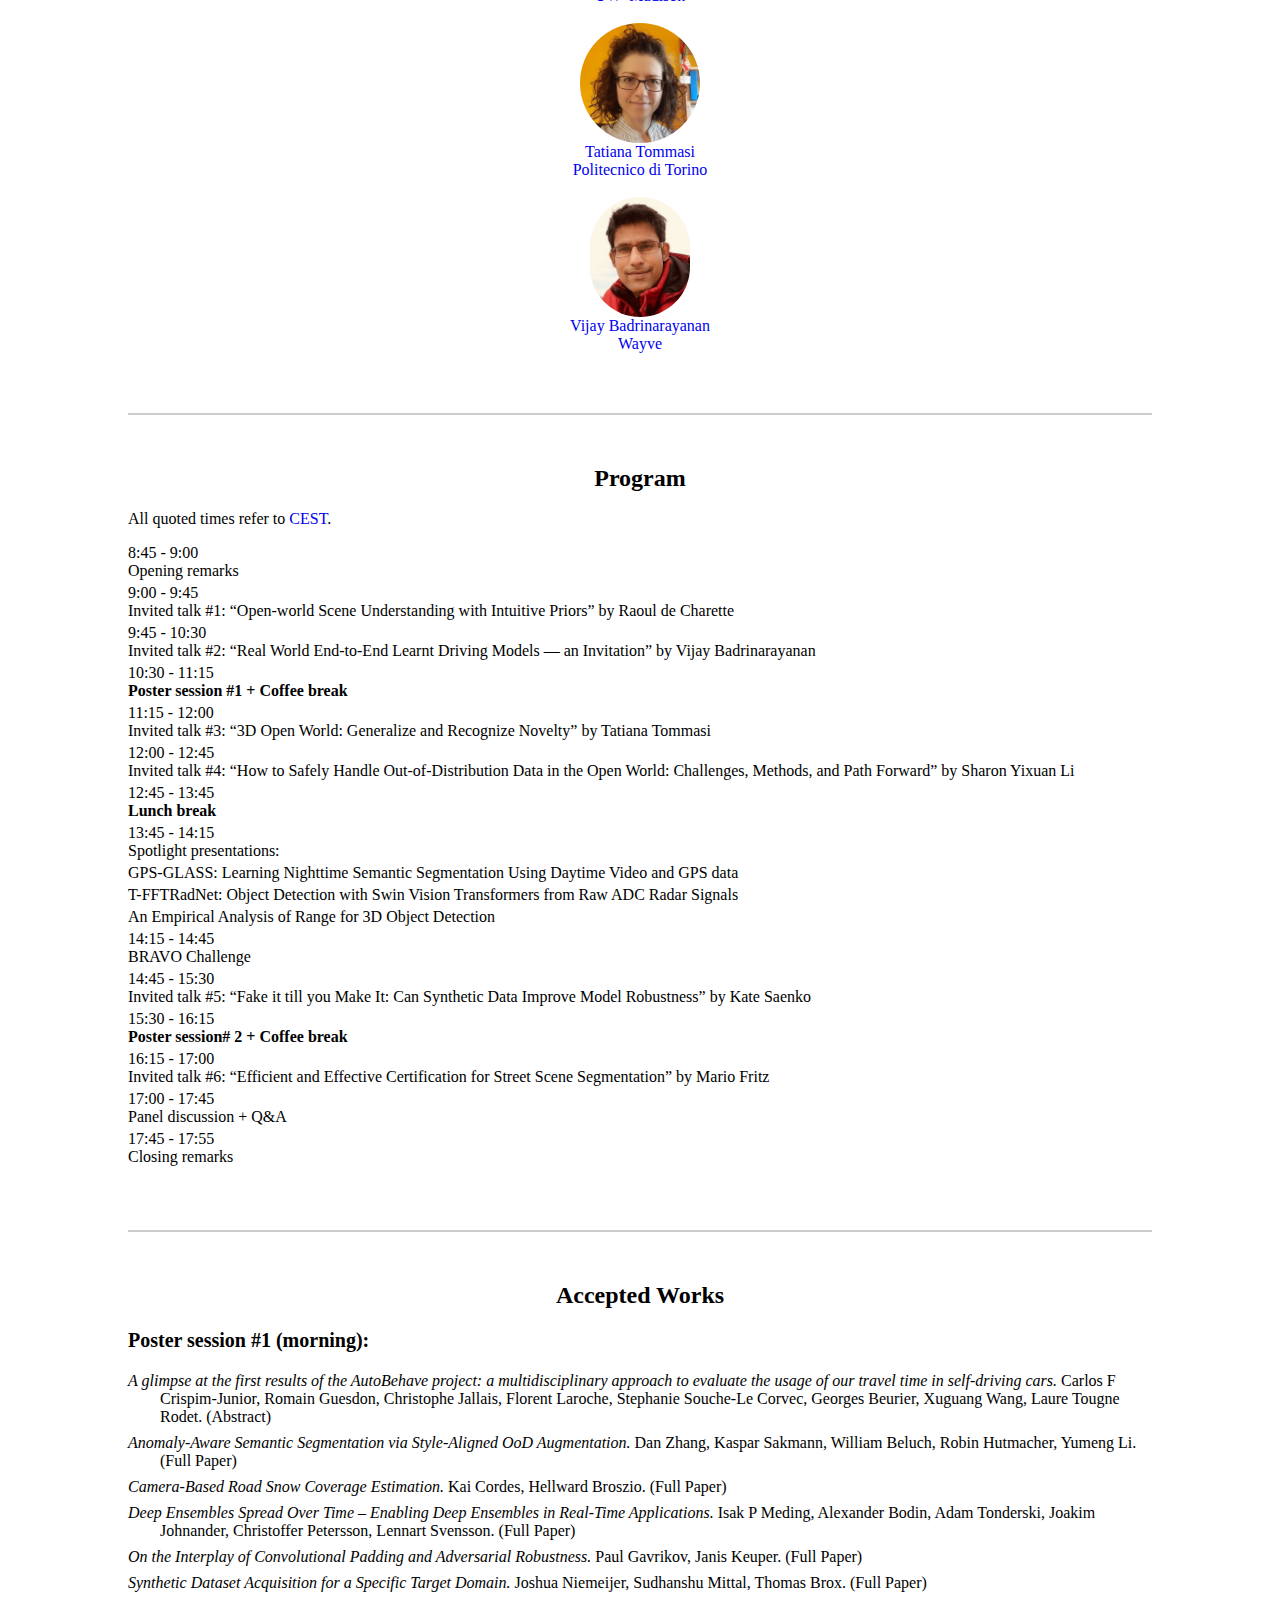
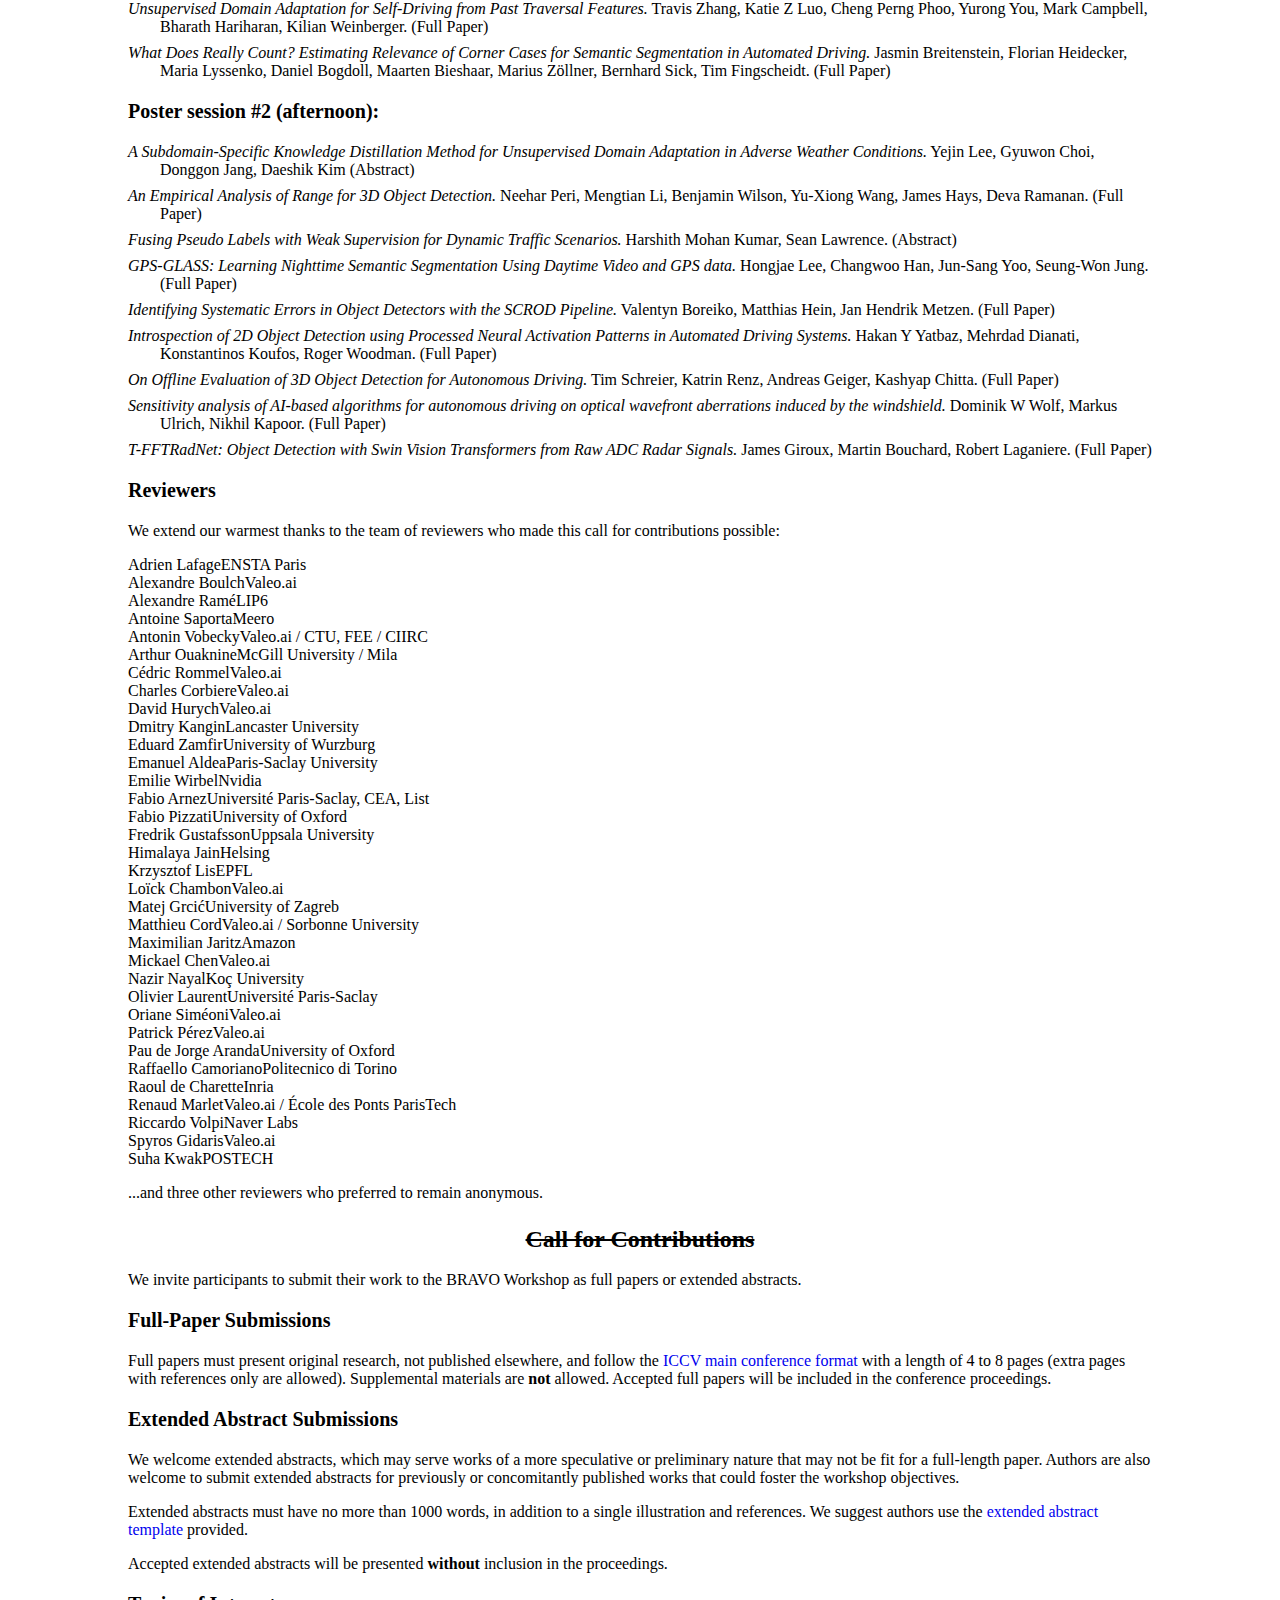
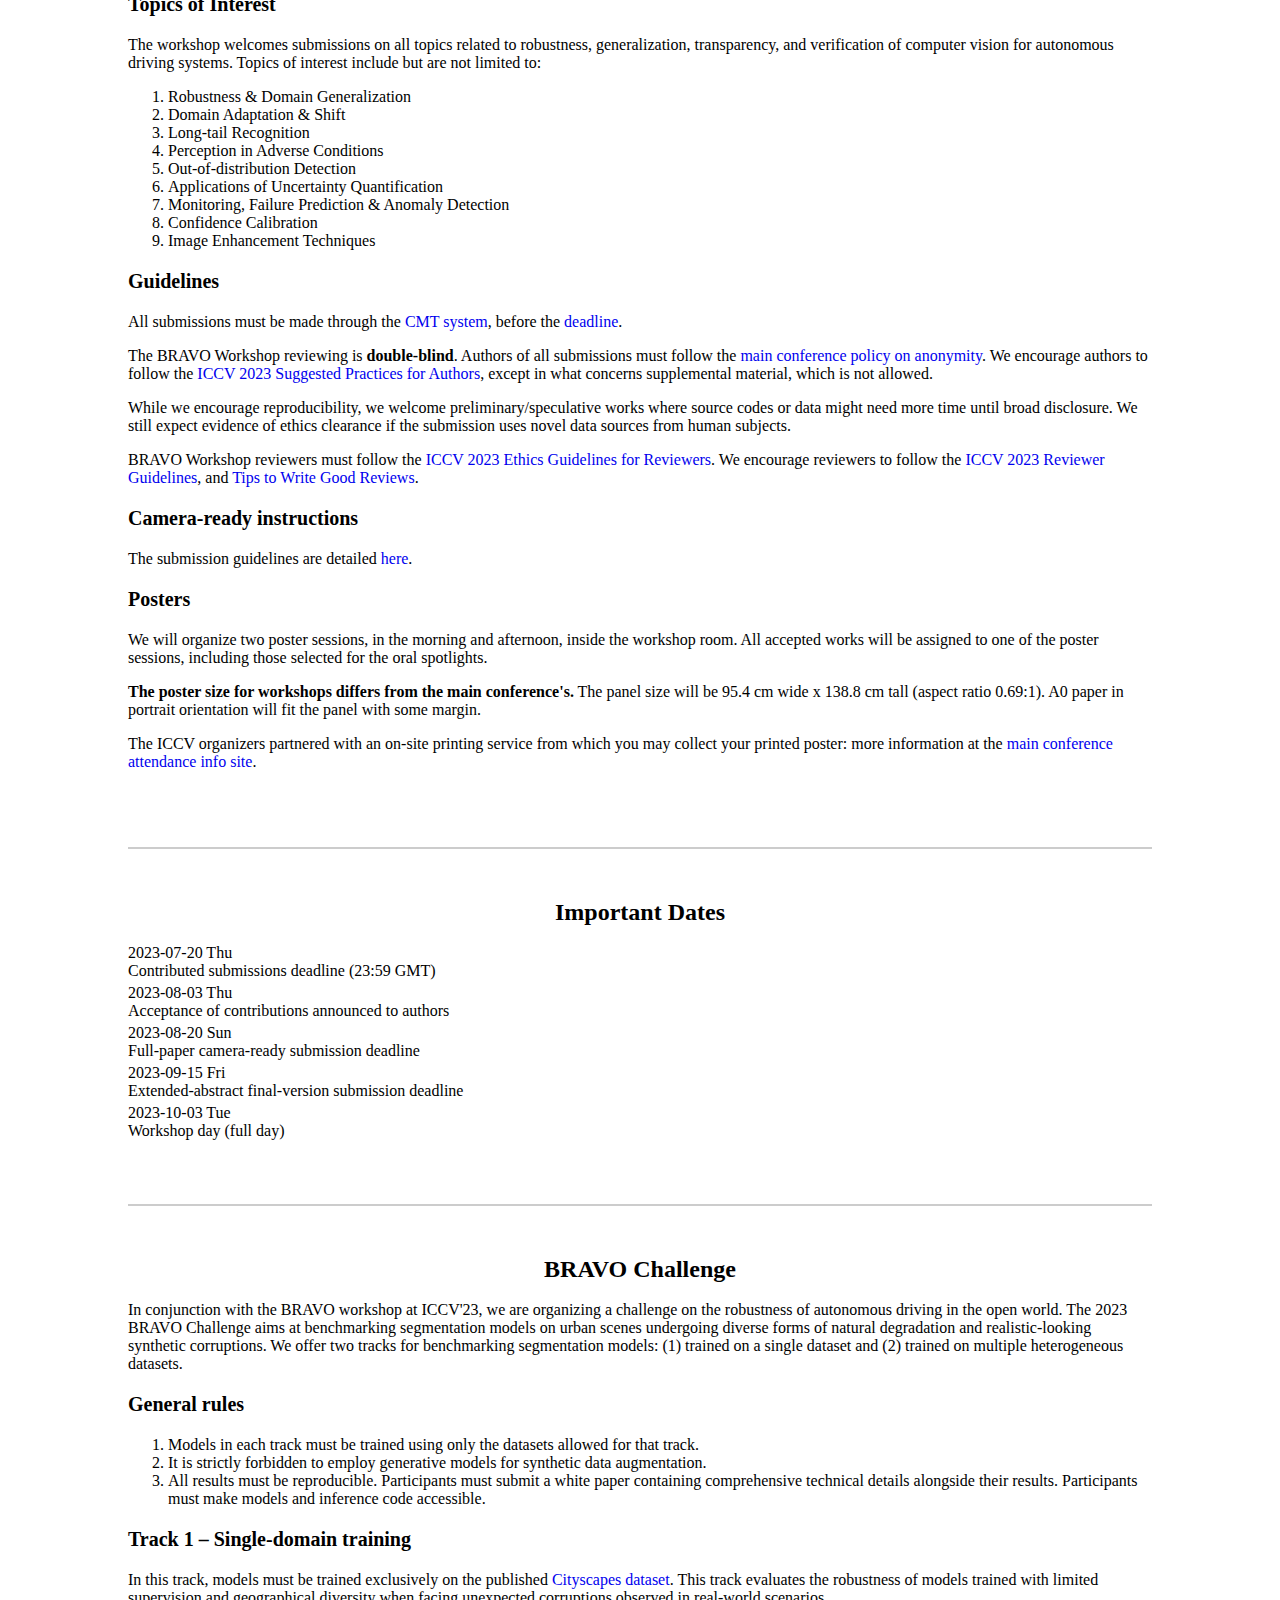
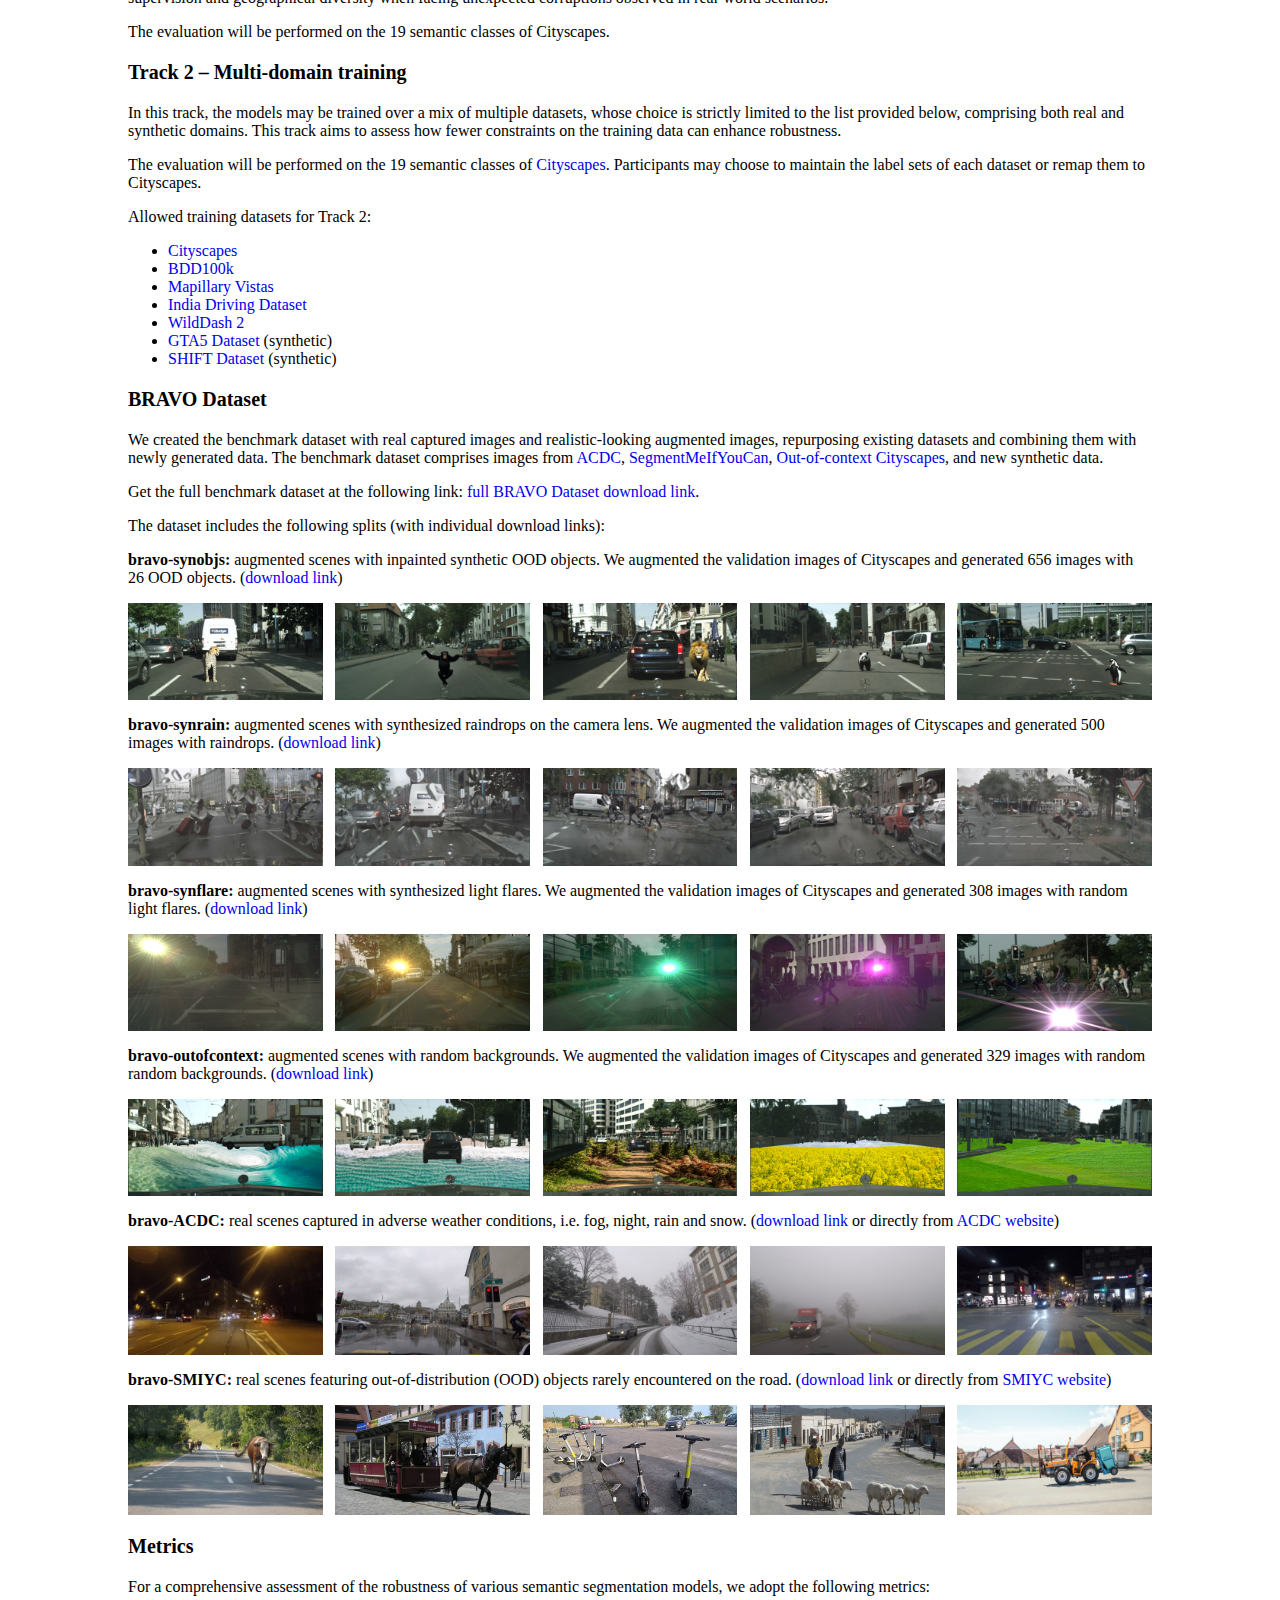
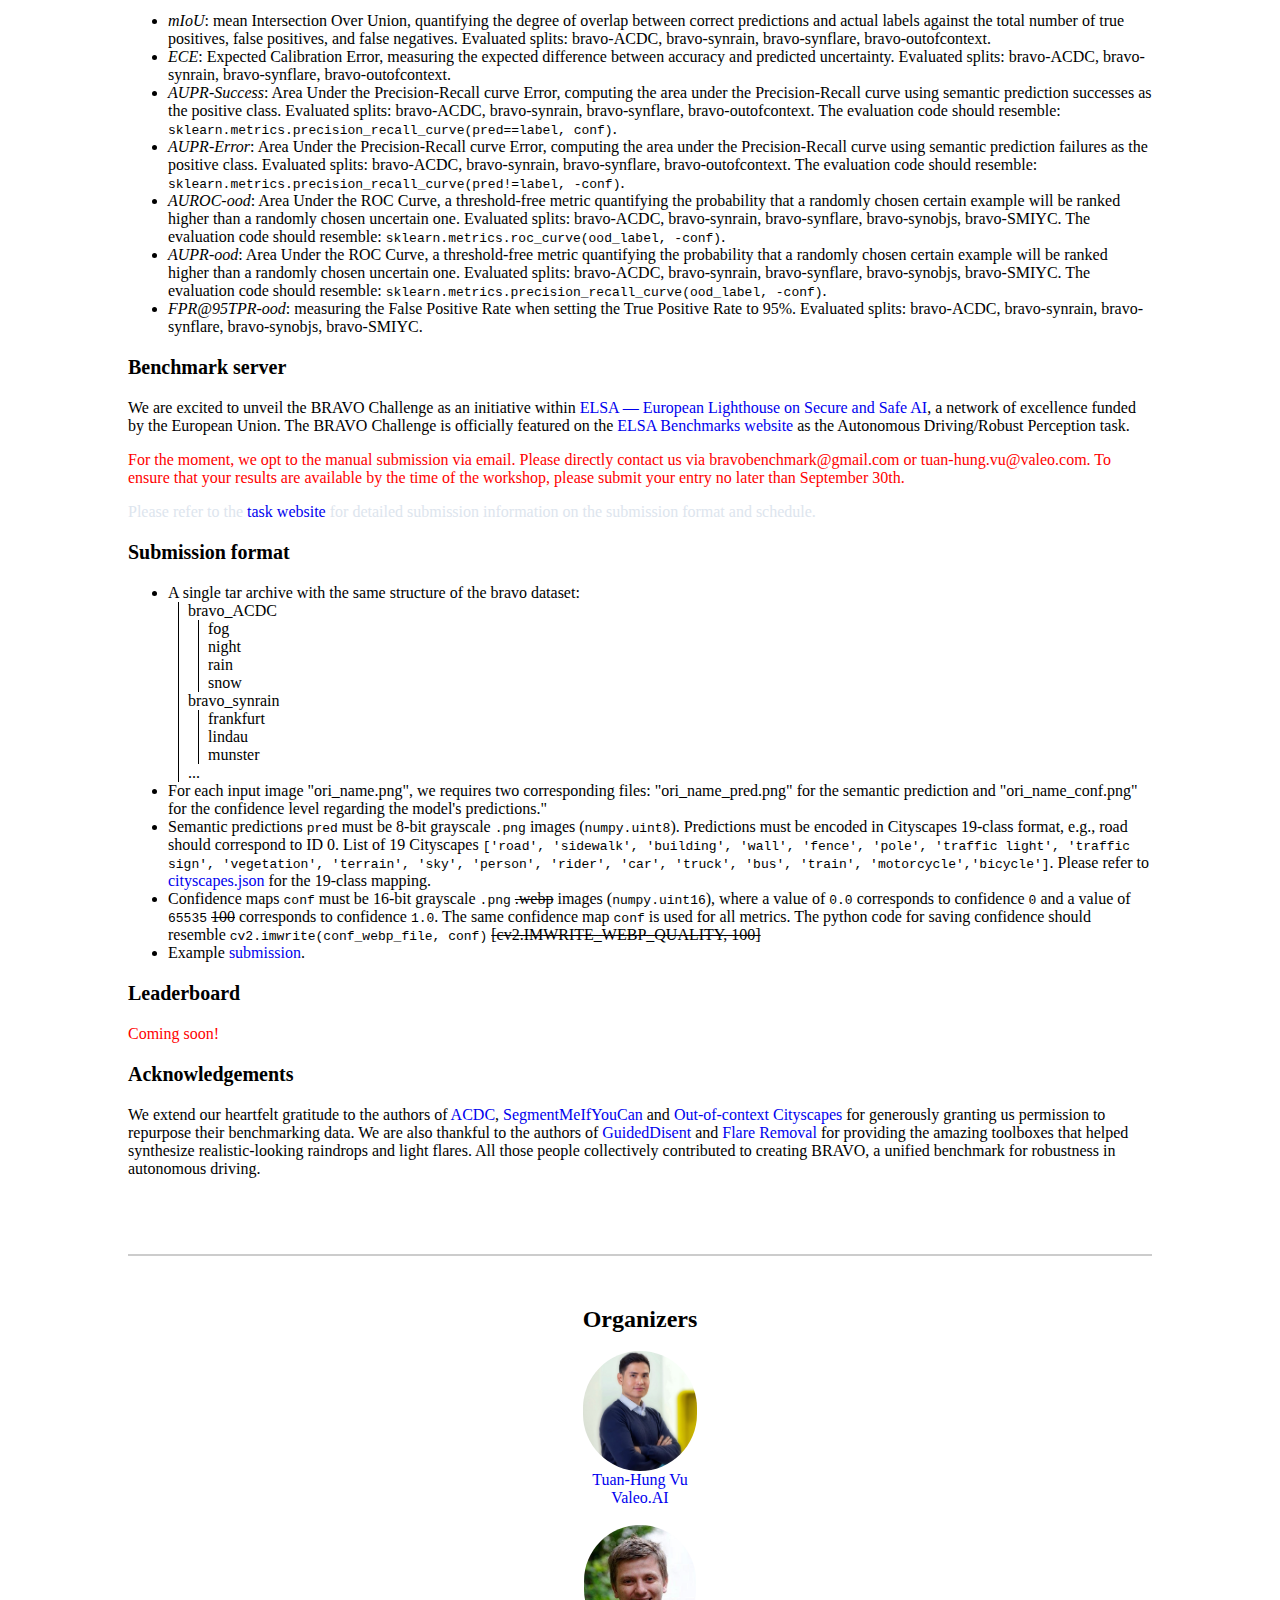
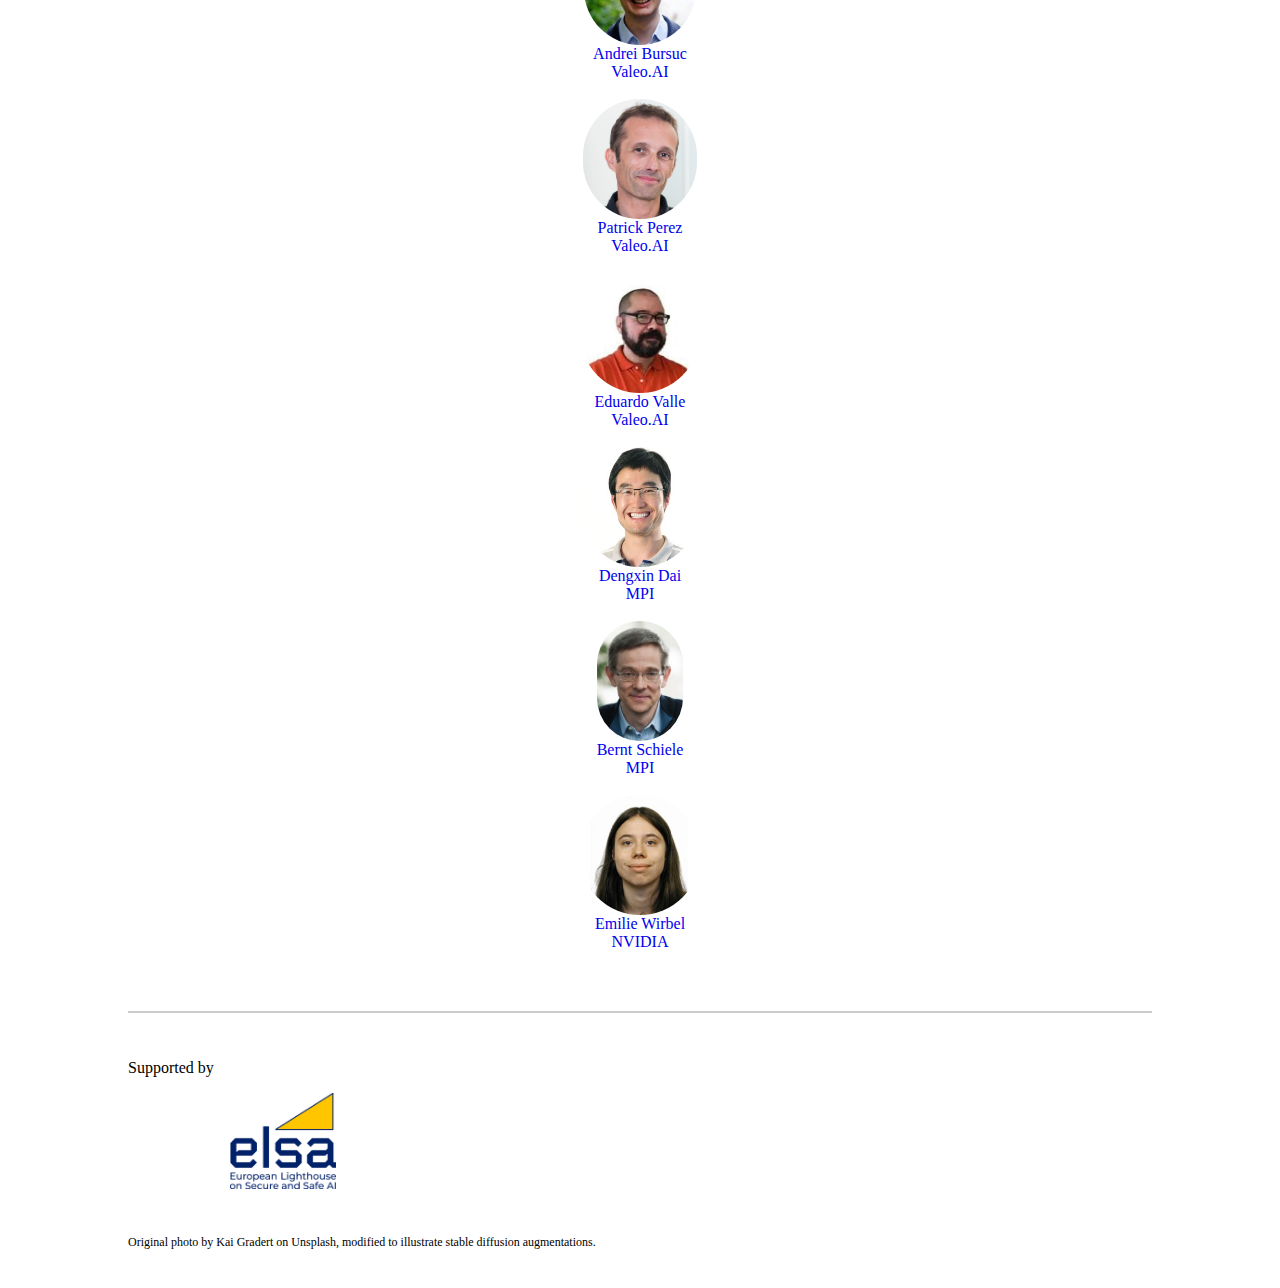
==== commit 86d7f794: "update" ====
--- a/index.html
+++ b/index.html
@@ -114,13 +114,6 @@
             <div id="speakers_container"
                 class="d-flex flex-wrap justify-content-around align-items-center person-container">
                 <div class="card person-card">
-                    <a class="person-link" href="https://jamie.shotton.org/">
-                        <div class="card-img-top framed-photo"><img src="images/people/jamie.jpg" alt=""></div>
-                        <div class="card-title person-name">Jamie Shotton</div>
-                        <div class="card-text person-affiliation">Wayve</div>
-                    </a>
-                </div>
-                <div class="card person-card">
                     <a class="person-link" href="http://ai.bu.edu/ksaenko.html">
                         <div class="card-img-top framed-photo"><img src="images/people/kate.jpg" alt=""></div>
                         <div class="card-title person-name" class=>Kate Saenko</div>
@@ -156,6 +149,13 @@
                         <div class="card-text person-affiliation">Politecnico di Torino</div>
                     </a>
                 </div>
+                <div class="card person-card">
+                    <a class="person-link" href="https://scholar.google.com/citations?user=WuJckpkAAAAJ&hl=en">
+                        <div class="card-img-top framed-photo"><img src="images/people/vijay.jpg" alt=""></div>
+                        <div class="card-title person-name">Vijay Badrinarayanan</div>
+                        <div class="card-text person-affiliation">Wayve</div>
+                    </a>
+                </div>
             </div>
         </div>
 
@@ -175,7 +175,7 @@
                 <div class="row program-row">
                     <div class="col-md-2">9:45 - 10:30</div>
                     <div class="col-md-10">Invited talk #2: “Real World End-to-End Learnt Driving Models — an
-                        Invitation” by Jamie Shotton</div>
+                        Invitation” by Vijay Badrinarayanan</div>
                 </div>
                 <div class="row program-row">
                     <div class="col-md-2">10:30 - 11:15</div>
@@ -711,7 +711,7 @@
                     </ul>
                 </li>
                 <li>For each input image "ori_name.png", we requires two corresponding files: "ori_name_pred.png" for
-                    the semantic prediction and "ori_name_conf.webp" for the confidence level regarding the model's
+                    the semantic prediction and "ori_name_conf.png" for the confidence level regarding the model's
                     predictions."</li>
                 <li>Semantic predictions <code>pred</code> must be 8-bit grayscale <code>.png</code> images
                     (<code>numpy.uint8</code>). Predictions must be encoded in Cityscapes 19-class format, e.g., road
@@ -719,18 +719,19 @@
                     <code>['road', 'sidewalk', 'building', 'wall', 'fence', 'pole', 'traffic light', 'traffic sign', 'vegetation', 'terrain', 'sky', 'person', 'rider', 'car', 'truck', 'bus', 'train', 'motorcycle','bicycle']</code>.
                     Please refer to <a href="./files/cityscapes.json">cityscapes.json</a> for the 19-class mapping.
                 </li>
-                <li>Confidence maps <code>conf</code> must be 8-bit grayscale <code>.webp</code> images
-                    (<code>numpy.uint8</code>), where a value of 0 corresponds to confidence 0.0 and a value of 100
-                    corresponds to confidence 1.0. The same confidence map <code>conf</code> is used for all metrics.
+                <li>Confidence maps <code>conf</code> must be 16-bit grayscale <code>.png</code> <s>.webp</s> images
+                    (<code>numpy.uint16</code>), where a value of <code>0.0</code> corresponds to confidence <code>0</code> and a value of <code>65535</code> <s>100</s>
+                    corresponds to confidence <code>1.0</code>. The same confidence map <code>conf</code> is used for all metrics.
                     The python code for saving confidence should resemble
-                    <code>cv2.imwrite(conf_webp_file, conf, [cv2.IMWRITE_WEBP_QUALITY, 100])</code>
+                    <code>cv2.imwrite(conf_webp_file, conf)</code> <s>[cv2.IMWRITE_WEBP_QUALITY, 100]</s>
                 </li>
                 <li>Example <a
                         href="https://drive.google.com/file/d/14knXF7wIE4hTBOBZllX9QxaL610UF_hn/view?usp=drive_link">submission</a>.
                 </li>
-
             </ul>
 
+            <h3>Leaderboard</h3>
+            <p style="color:#FF0000">Coming soon!</p>
 
             <h3>Acknowledgements</h3>
             <p>We extend our heartfelt gratitude to the authors of
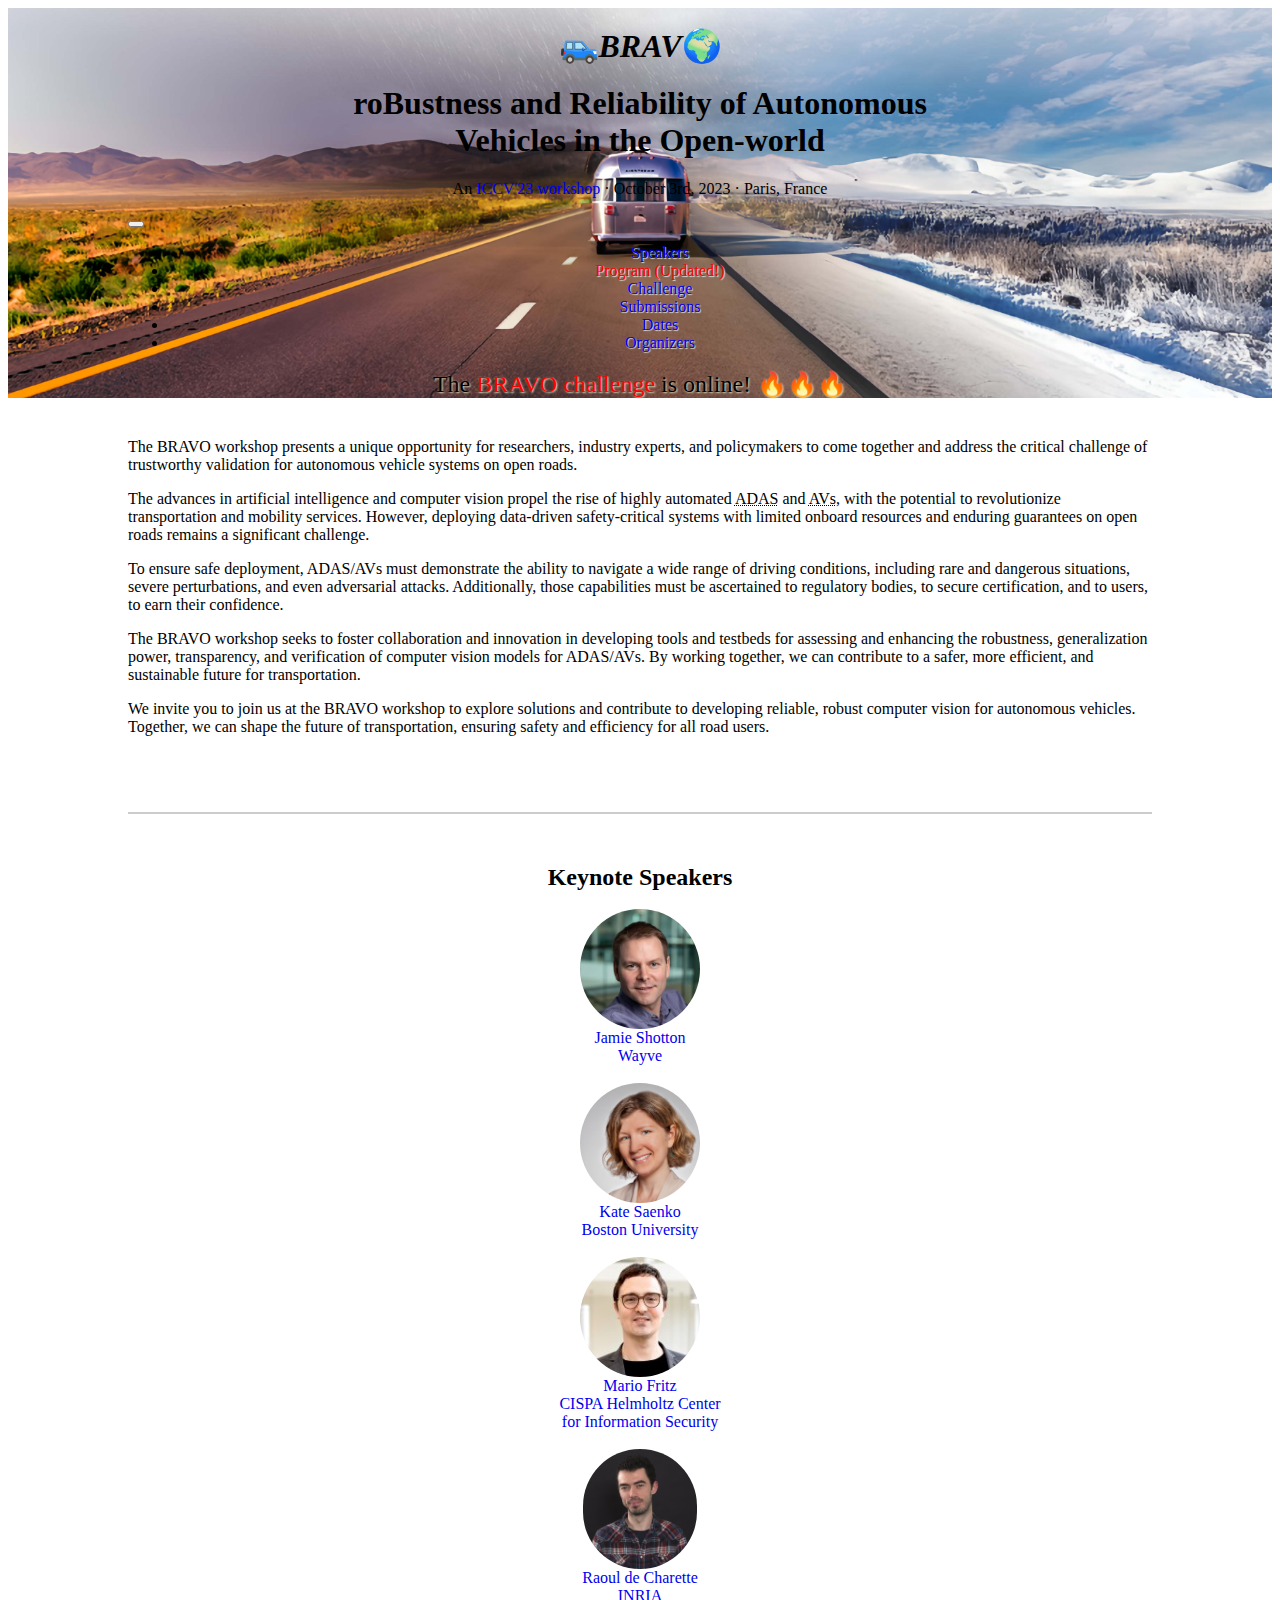
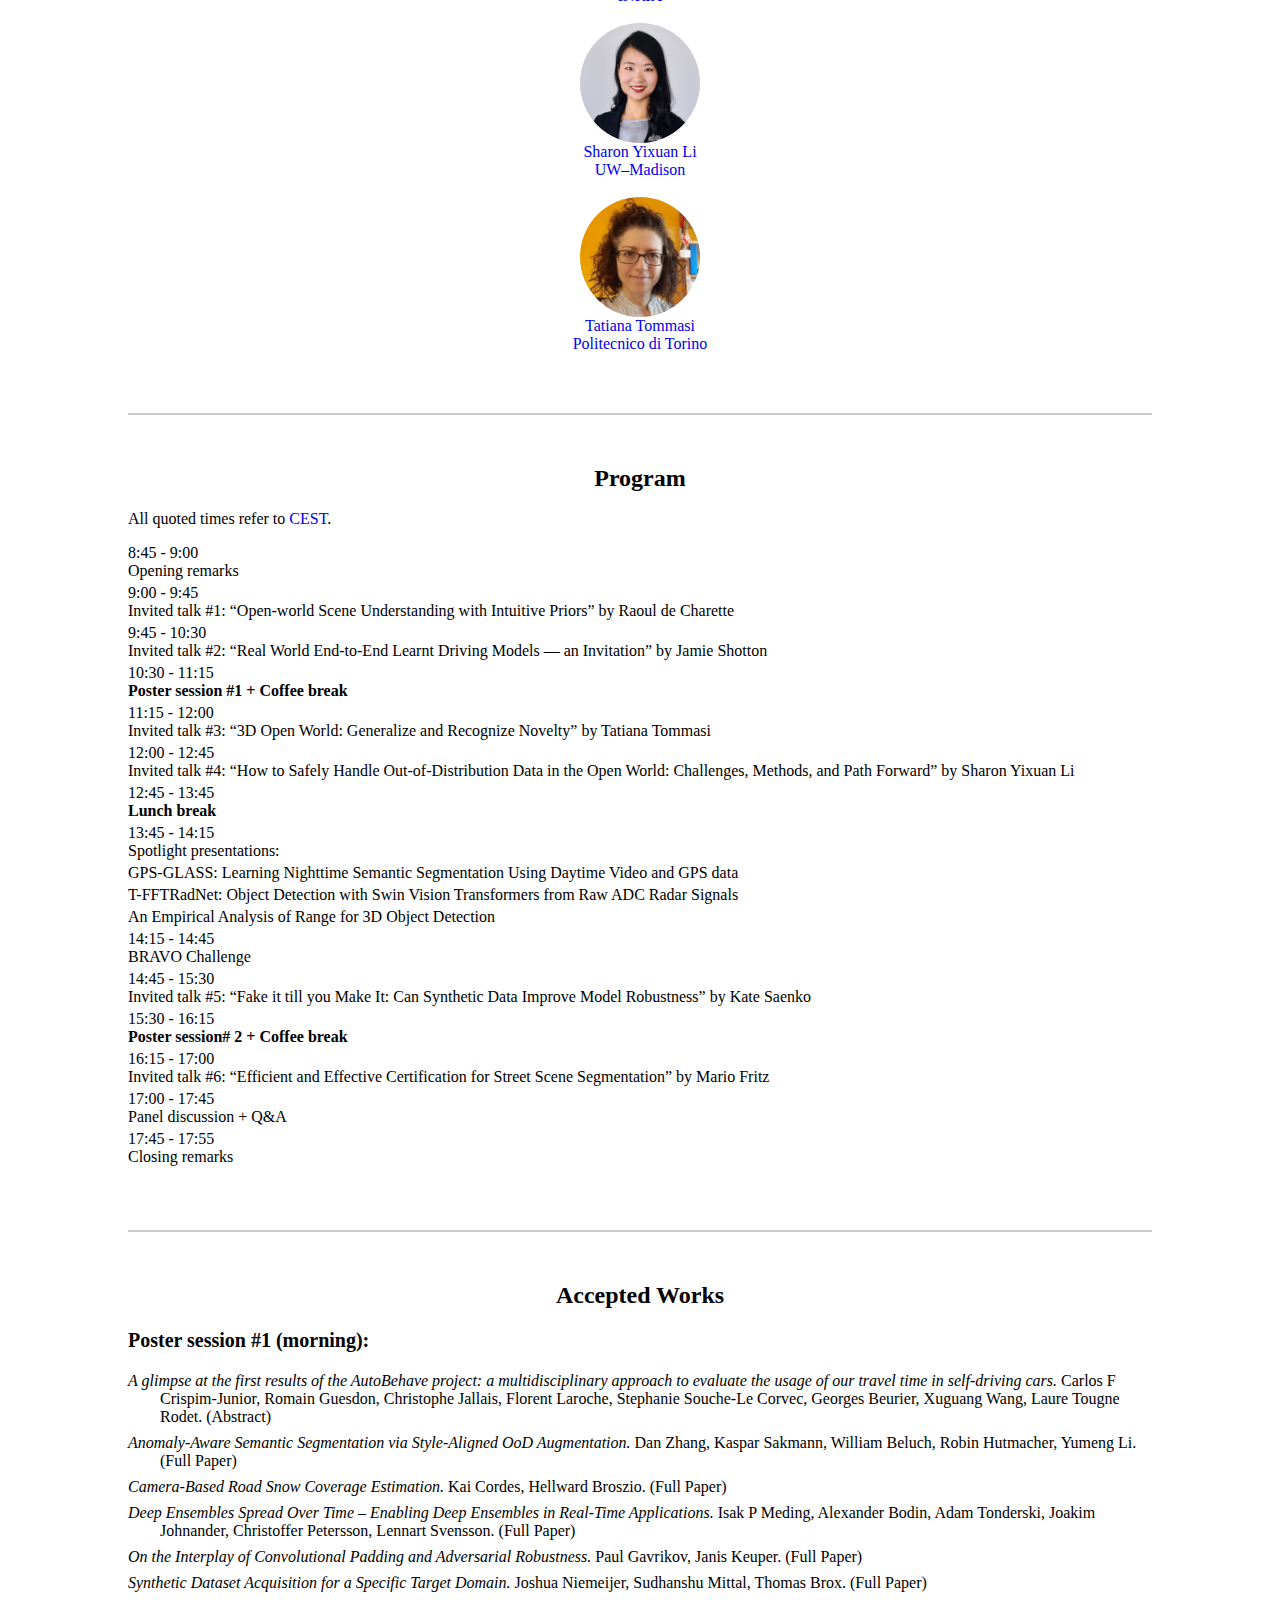
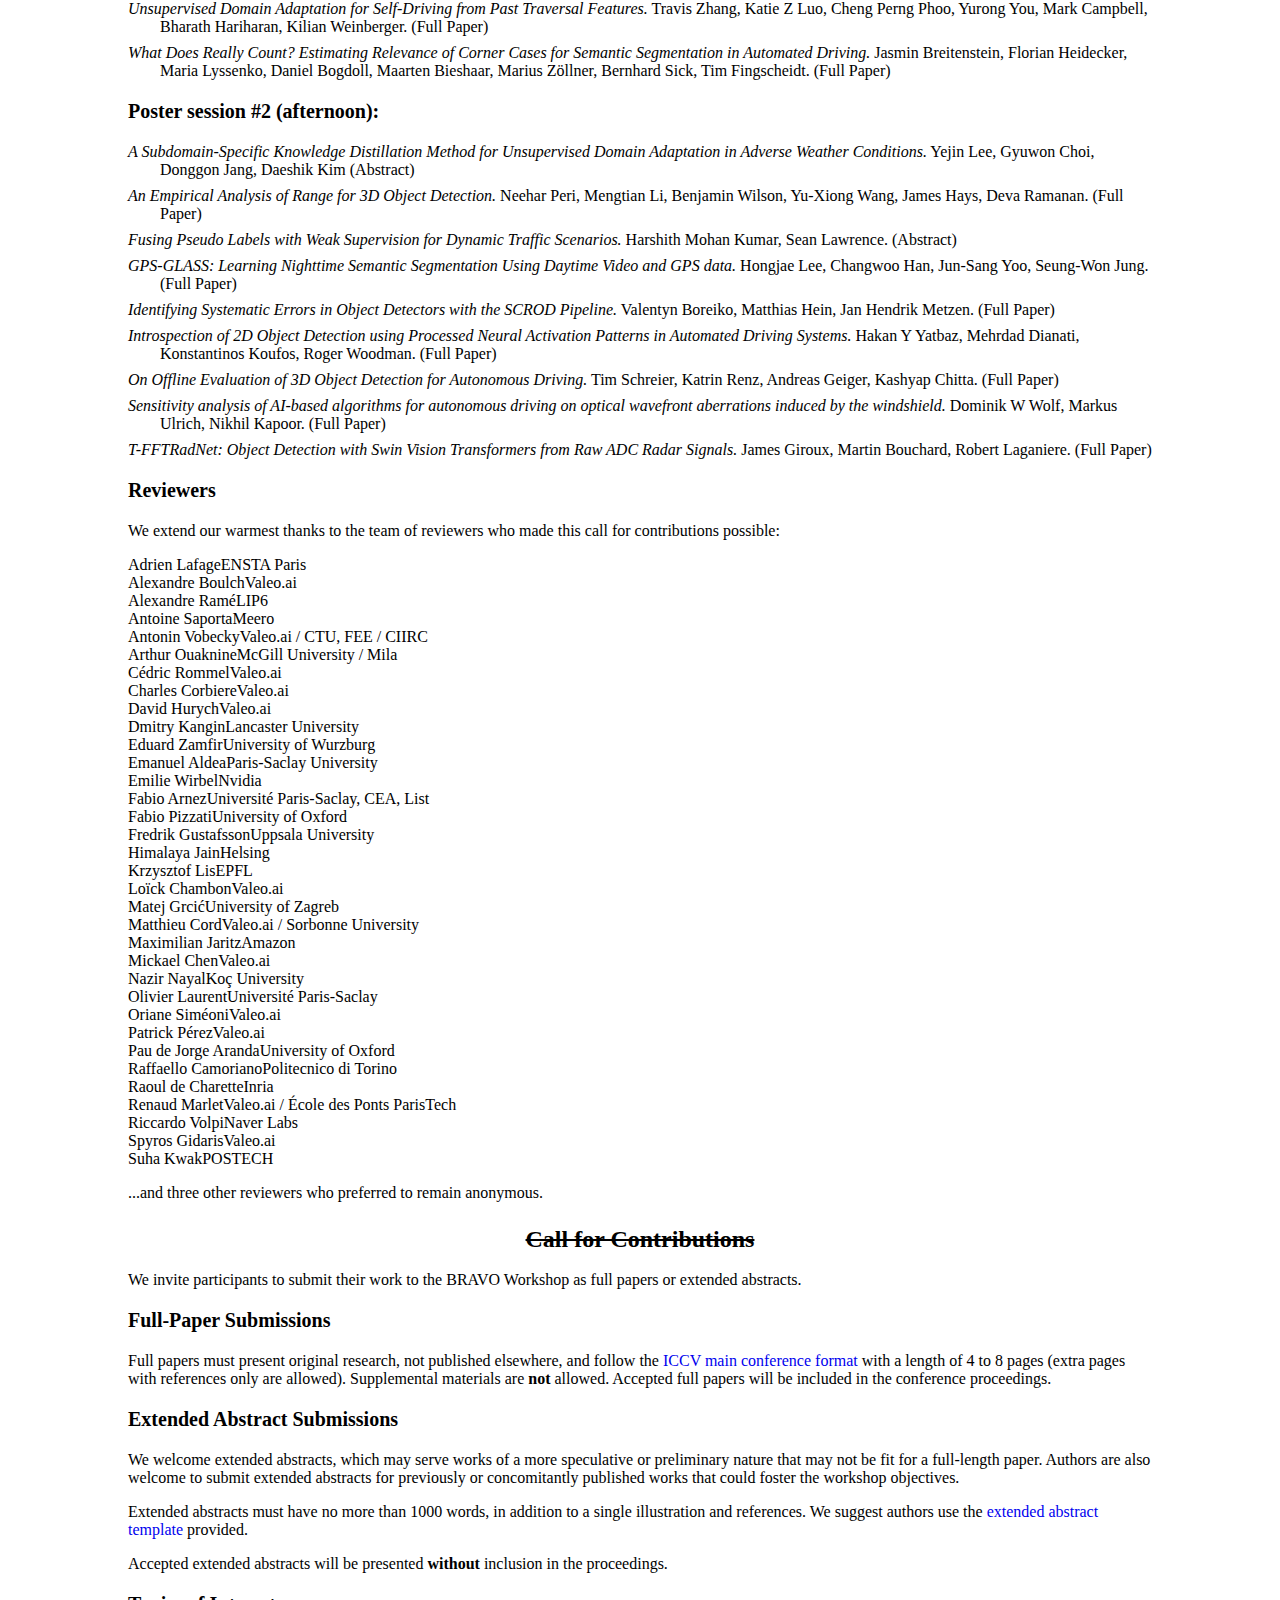
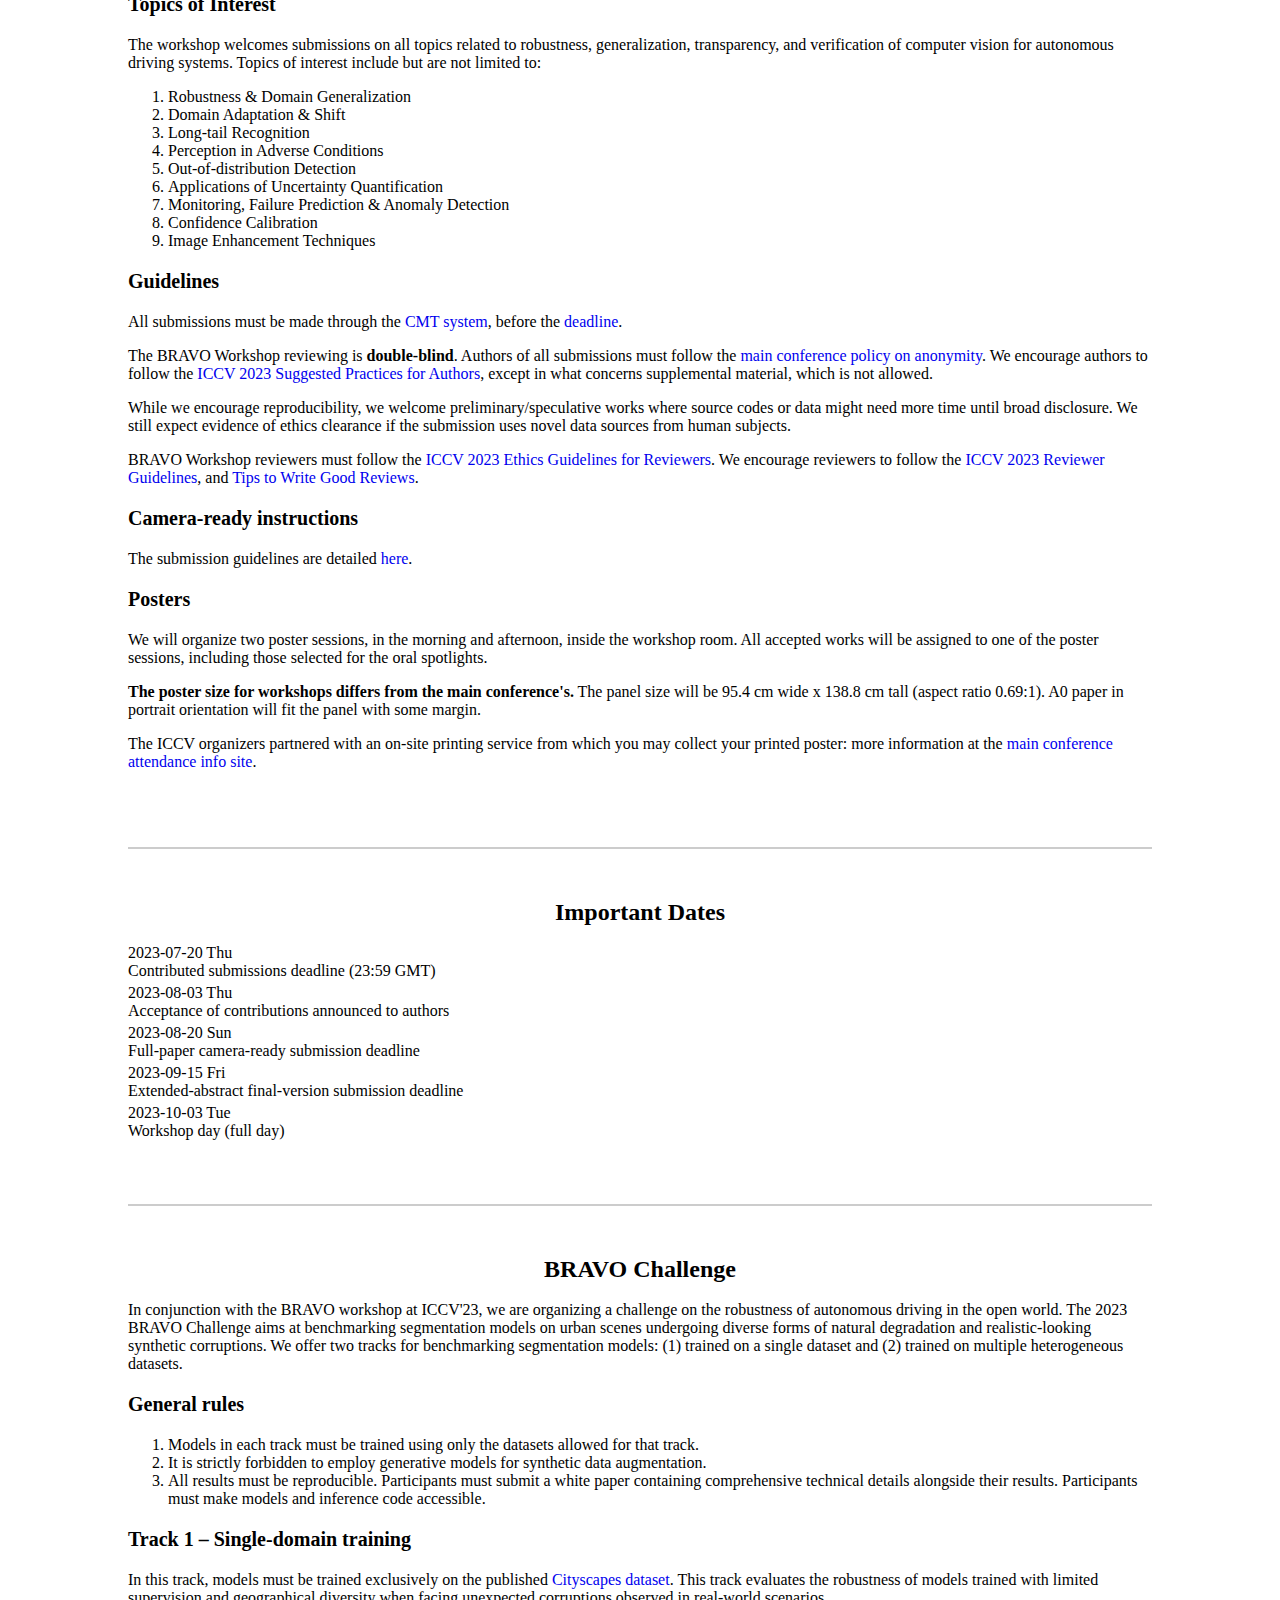
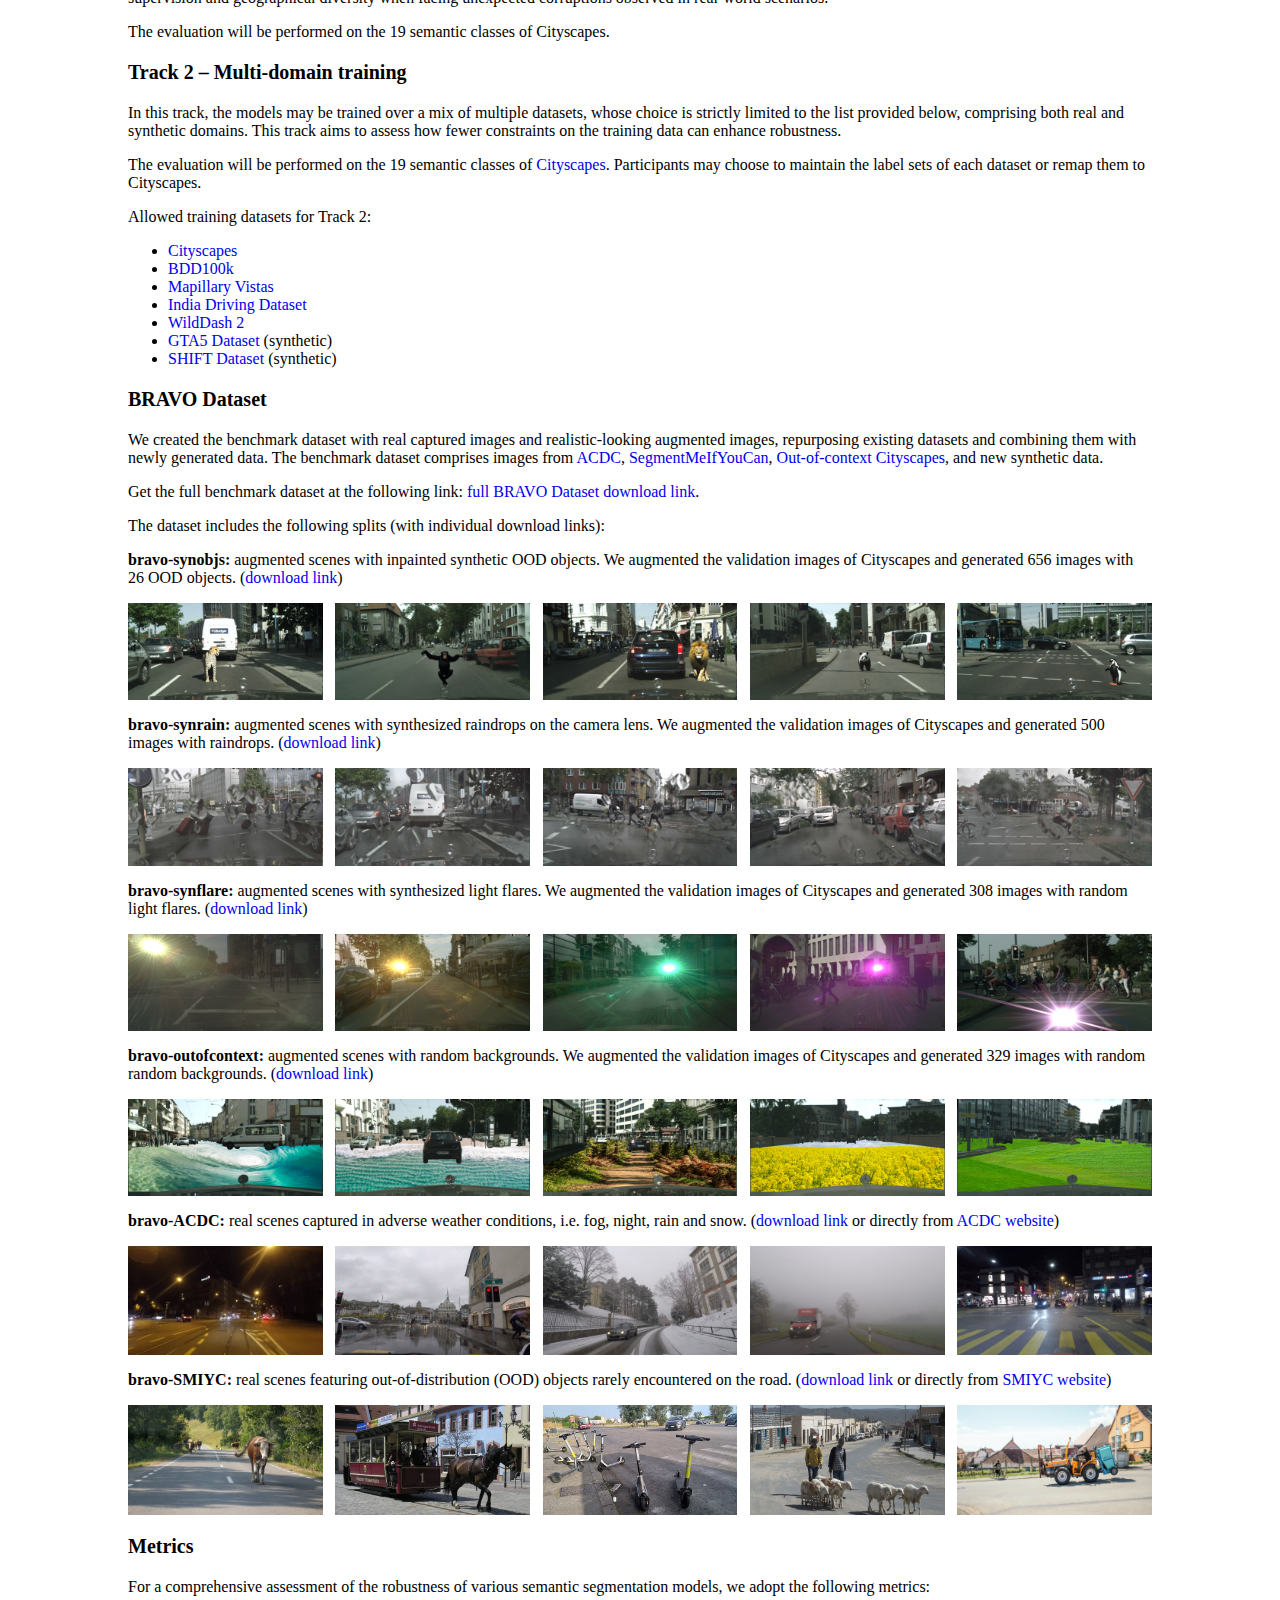
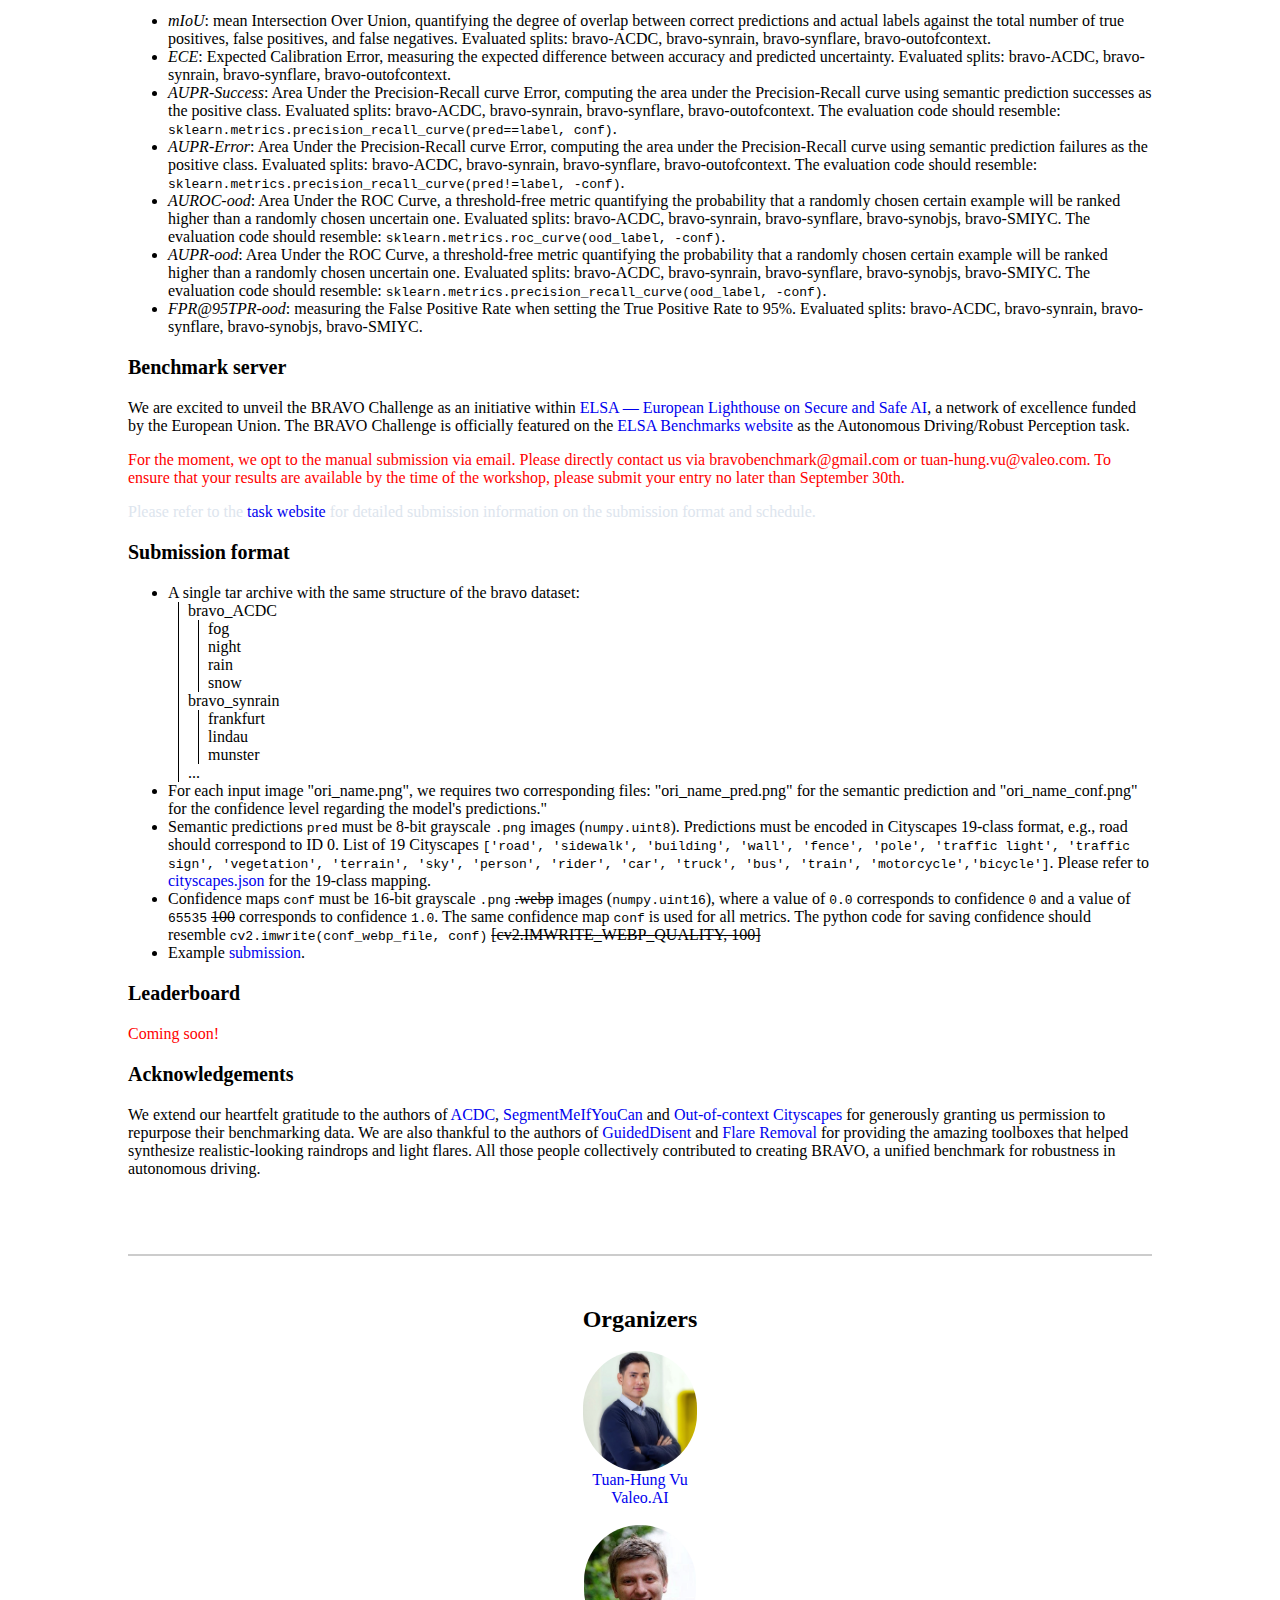
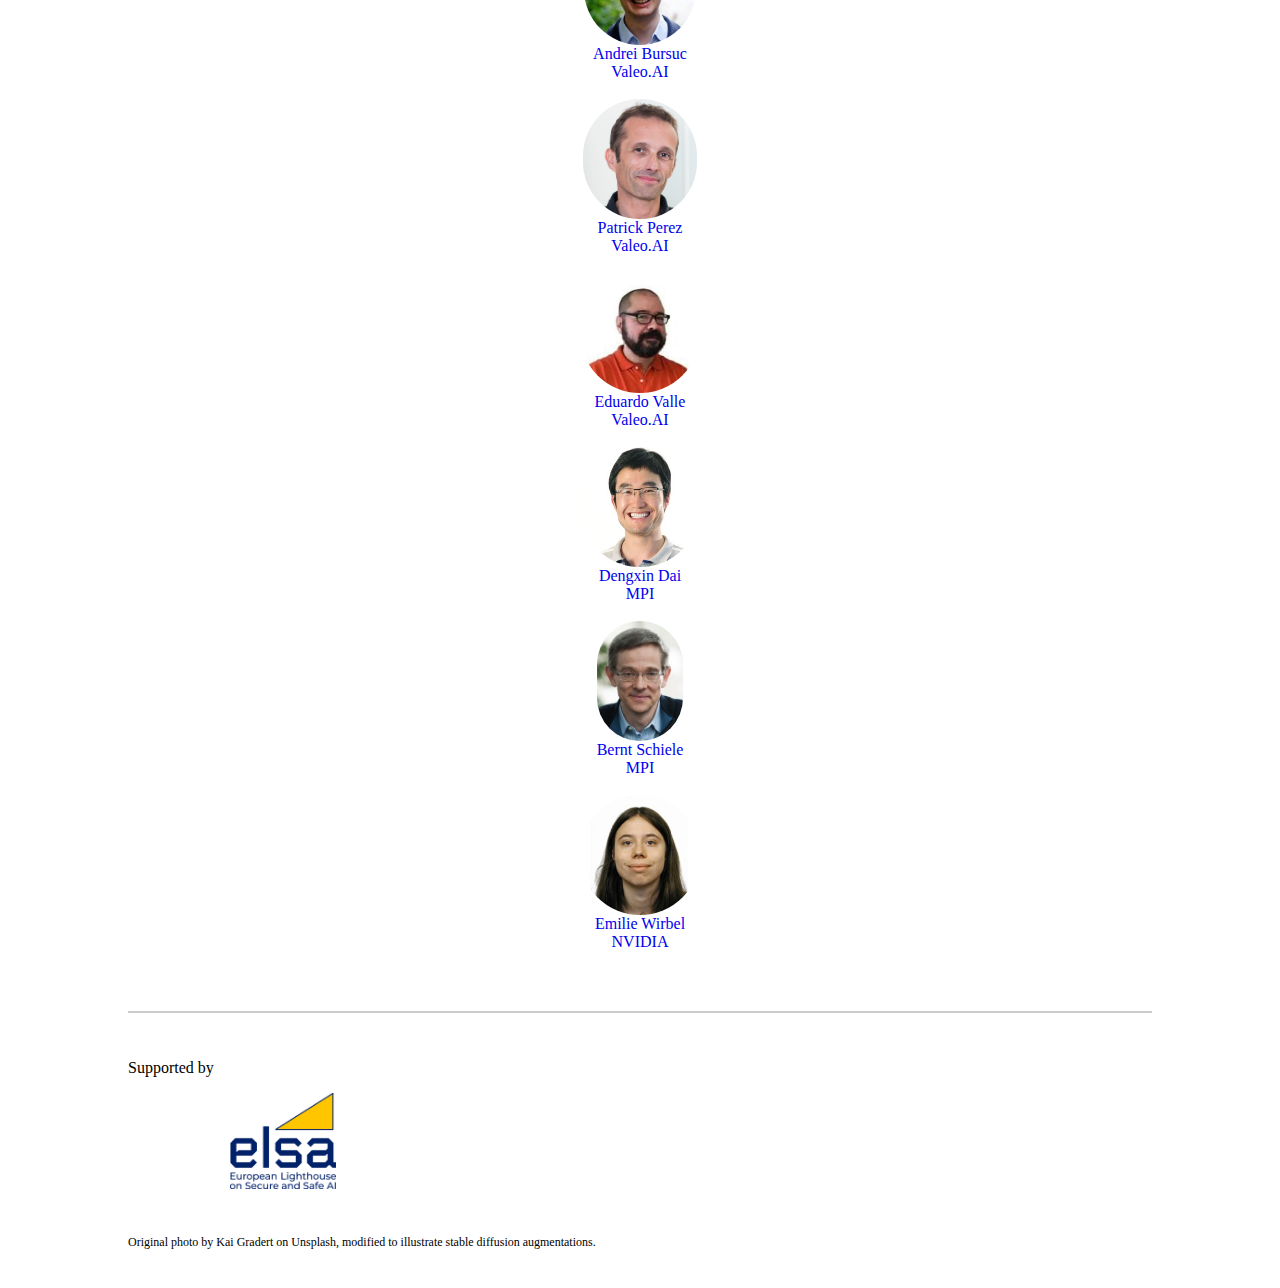
==== commit 00ce546d: "Merge branch 'gh-pages' of github.com:valeoai/bravo into gh-pages" ====
--- a/index.html
+++ b/index.html
@@ -114,6 +114,13 @@
             <div id="speakers_container"
                 class="d-flex flex-wrap justify-content-around align-items-center person-container">
                 <div class="card person-card">
+                    <a class="person-link" href="https://jamie.shotton.org/">
+                        <div class="card-img-top framed-photo"><img src="images/people/jamie.jpg" alt=""></div>
+                        <div class="card-title person-name">Jamie Shotton</div>
+                        <div class="card-text person-affiliation">Wayve</div>
+                    </a>
+                </div>
+                <div class="card person-card">
                     <a class="person-link" href="http://ai.bu.edu/ksaenko.html">
                         <div class="card-img-top framed-photo"><img src="images/people/kate.jpg" alt=""></div>
                         <div class="card-title person-name" class=>Kate Saenko</div>
@@ -149,13 +156,6 @@
                         <div class="card-text person-affiliation">Politecnico di Torino</div>
                     </a>
                 </div>
-                <div class="card person-card">
-                    <a class="person-link" href="https://scholar.google.com/citations?user=WuJckpkAAAAJ&hl=en">
-                        <div class="card-img-top framed-photo"><img src="images/people/vijay.jpg" alt=""></div>
-                        <div class="card-title person-name">Vijay Badrinarayanan</div>
-                        <div class="card-text person-affiliation">Wayve</div>
-                    </a>
-                </div>
             </div>
         </div>
 
@@ -175,7 +175,7 @@
                 <div class="row program-row">
                     <div class="col-md-2">9:45 - 10:30</div>
                     <div class="col-md-10">Invited talk #2: “Real World End-to-End Learnt Driving Models — an
-                        Invitation” by Vijay Badrinarayanan</div>
+                        Invitation” by Jamie Shotton</div>
                 </div>
                 <div class="row program-row">
                     <div class="col-md-2">10:30 - 11:15</div>
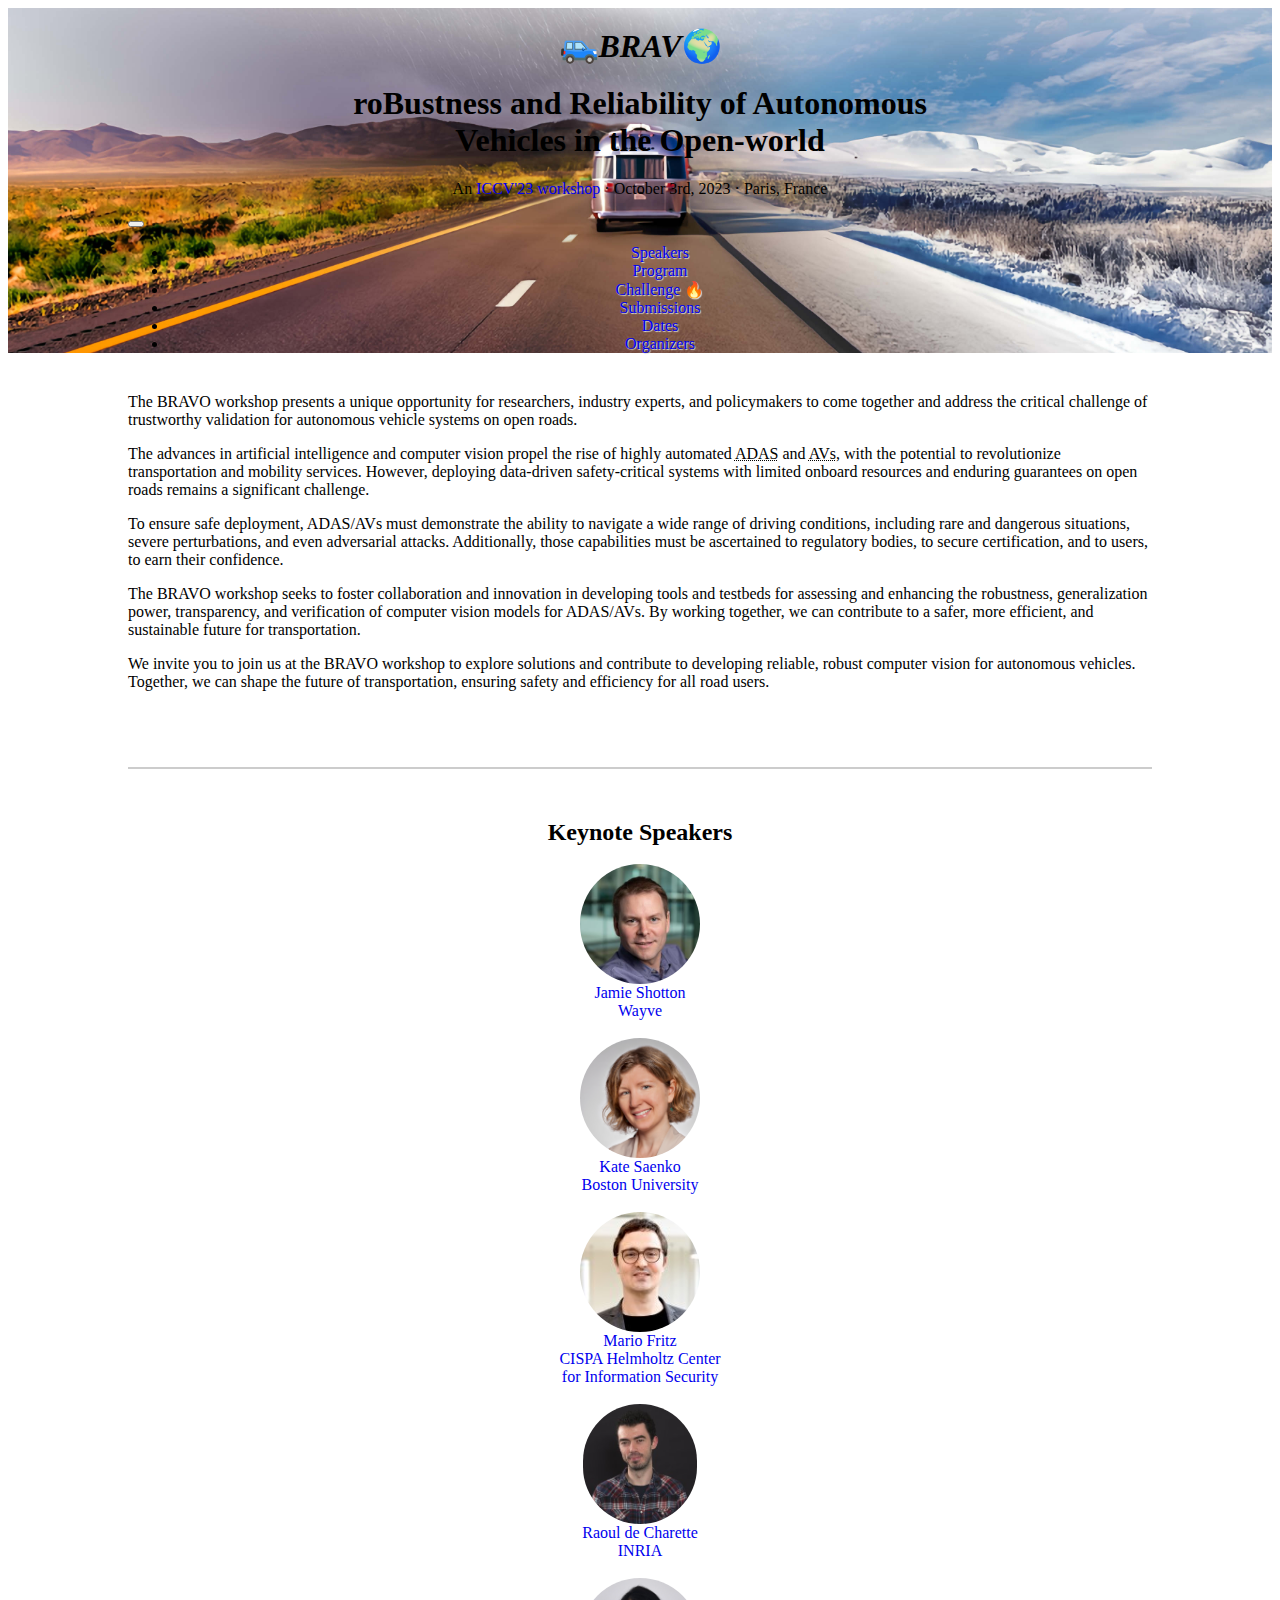
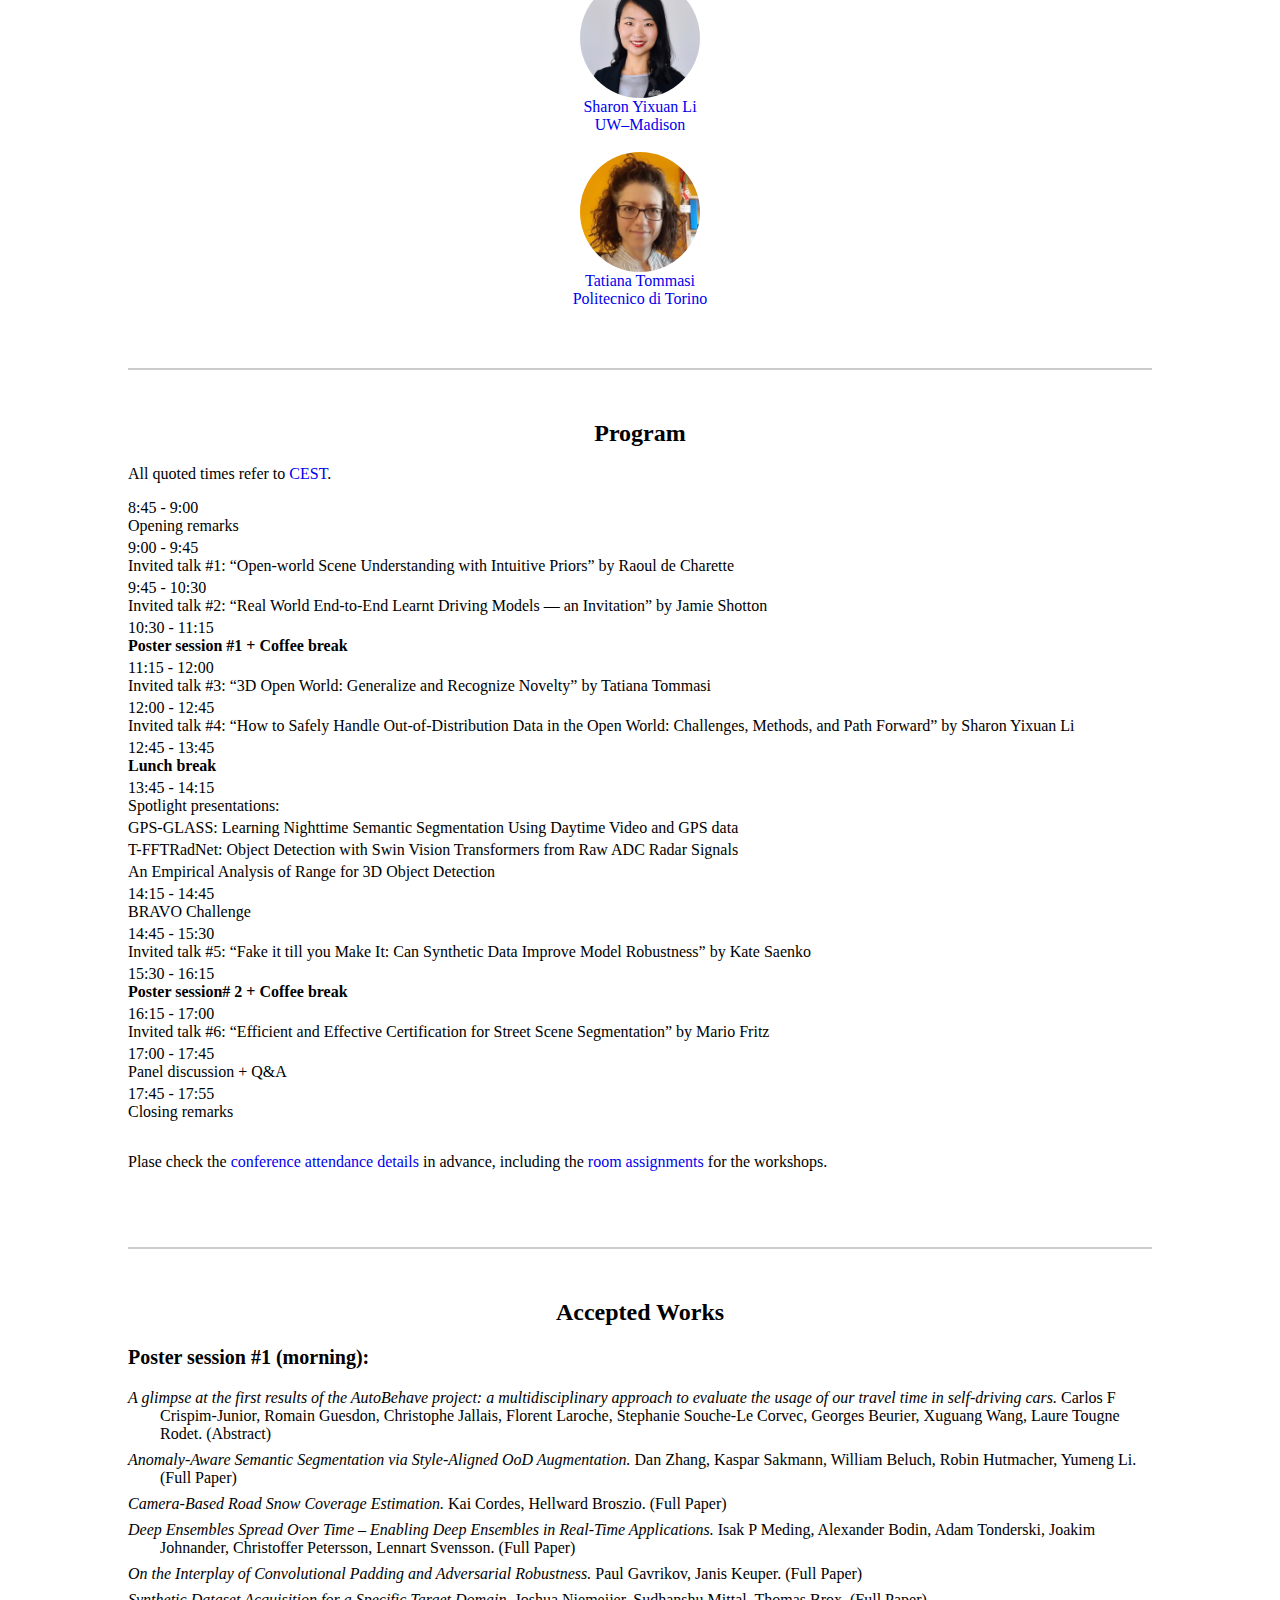
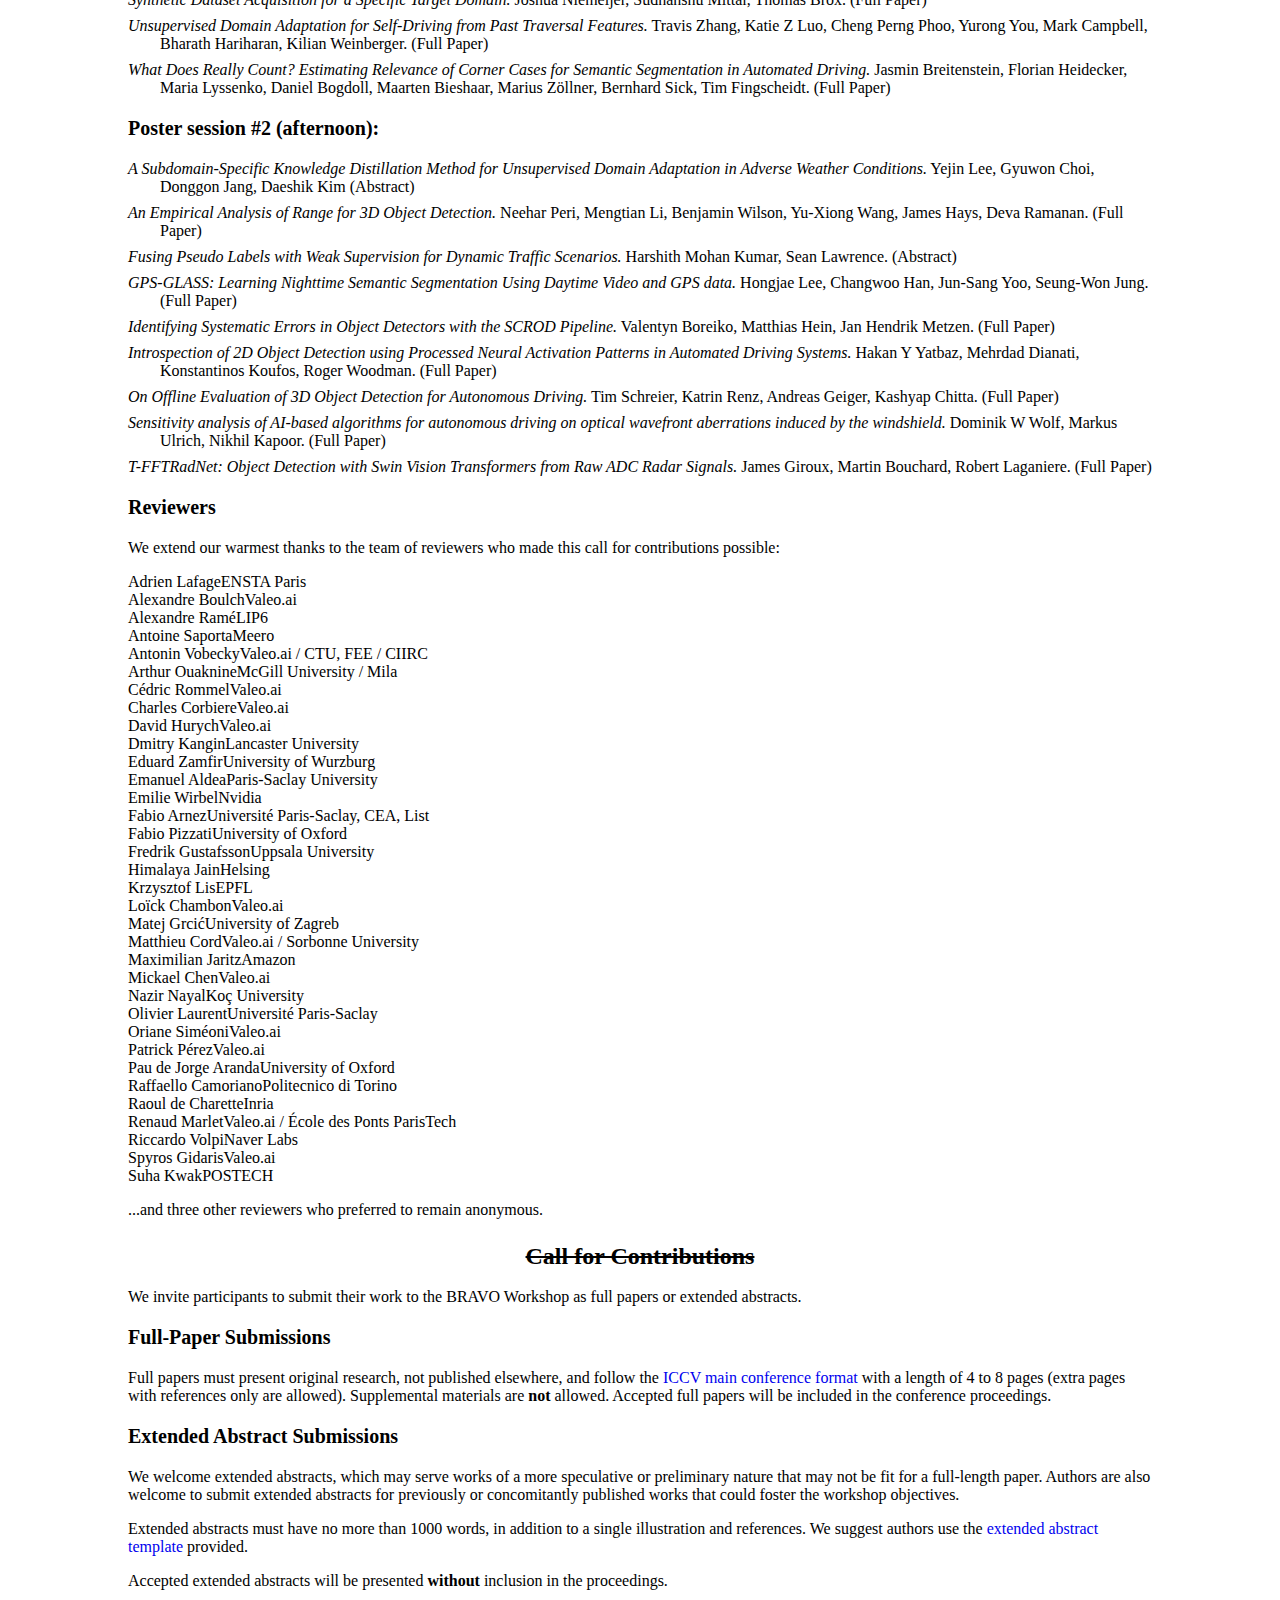
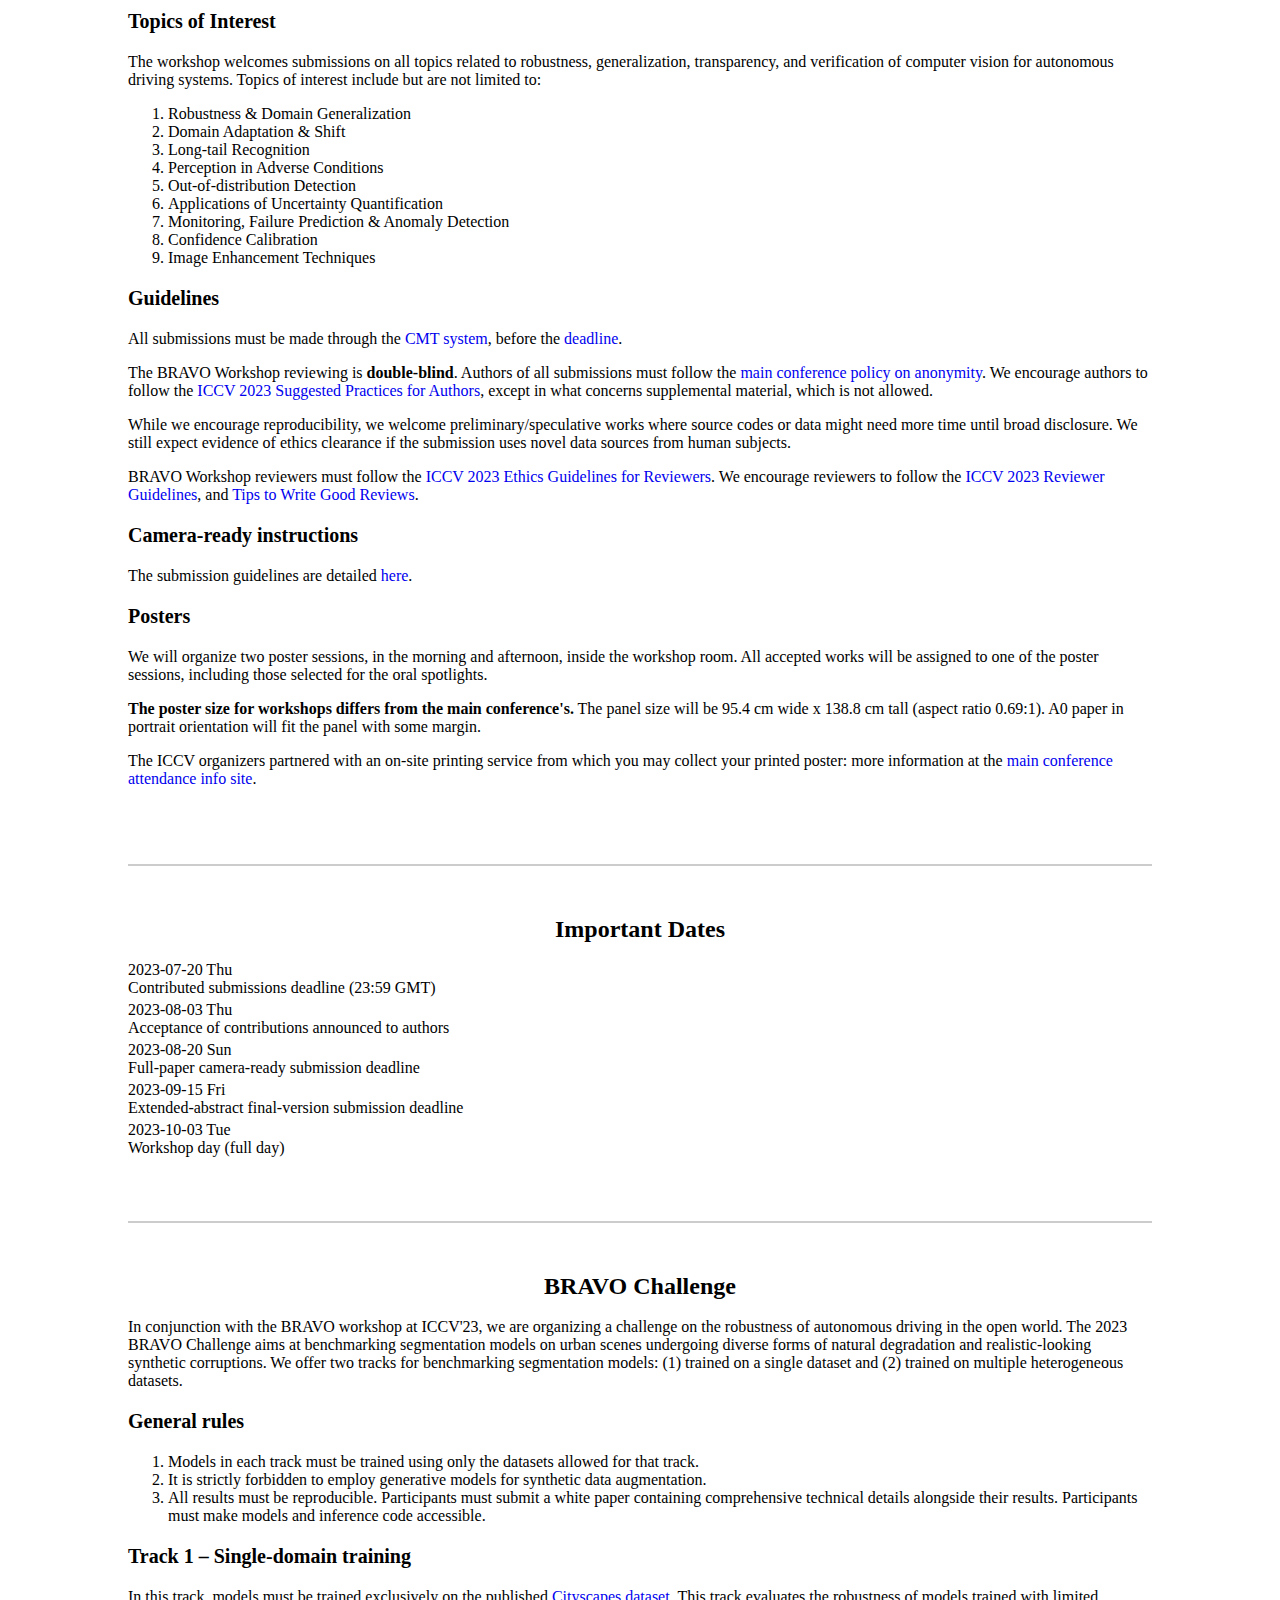
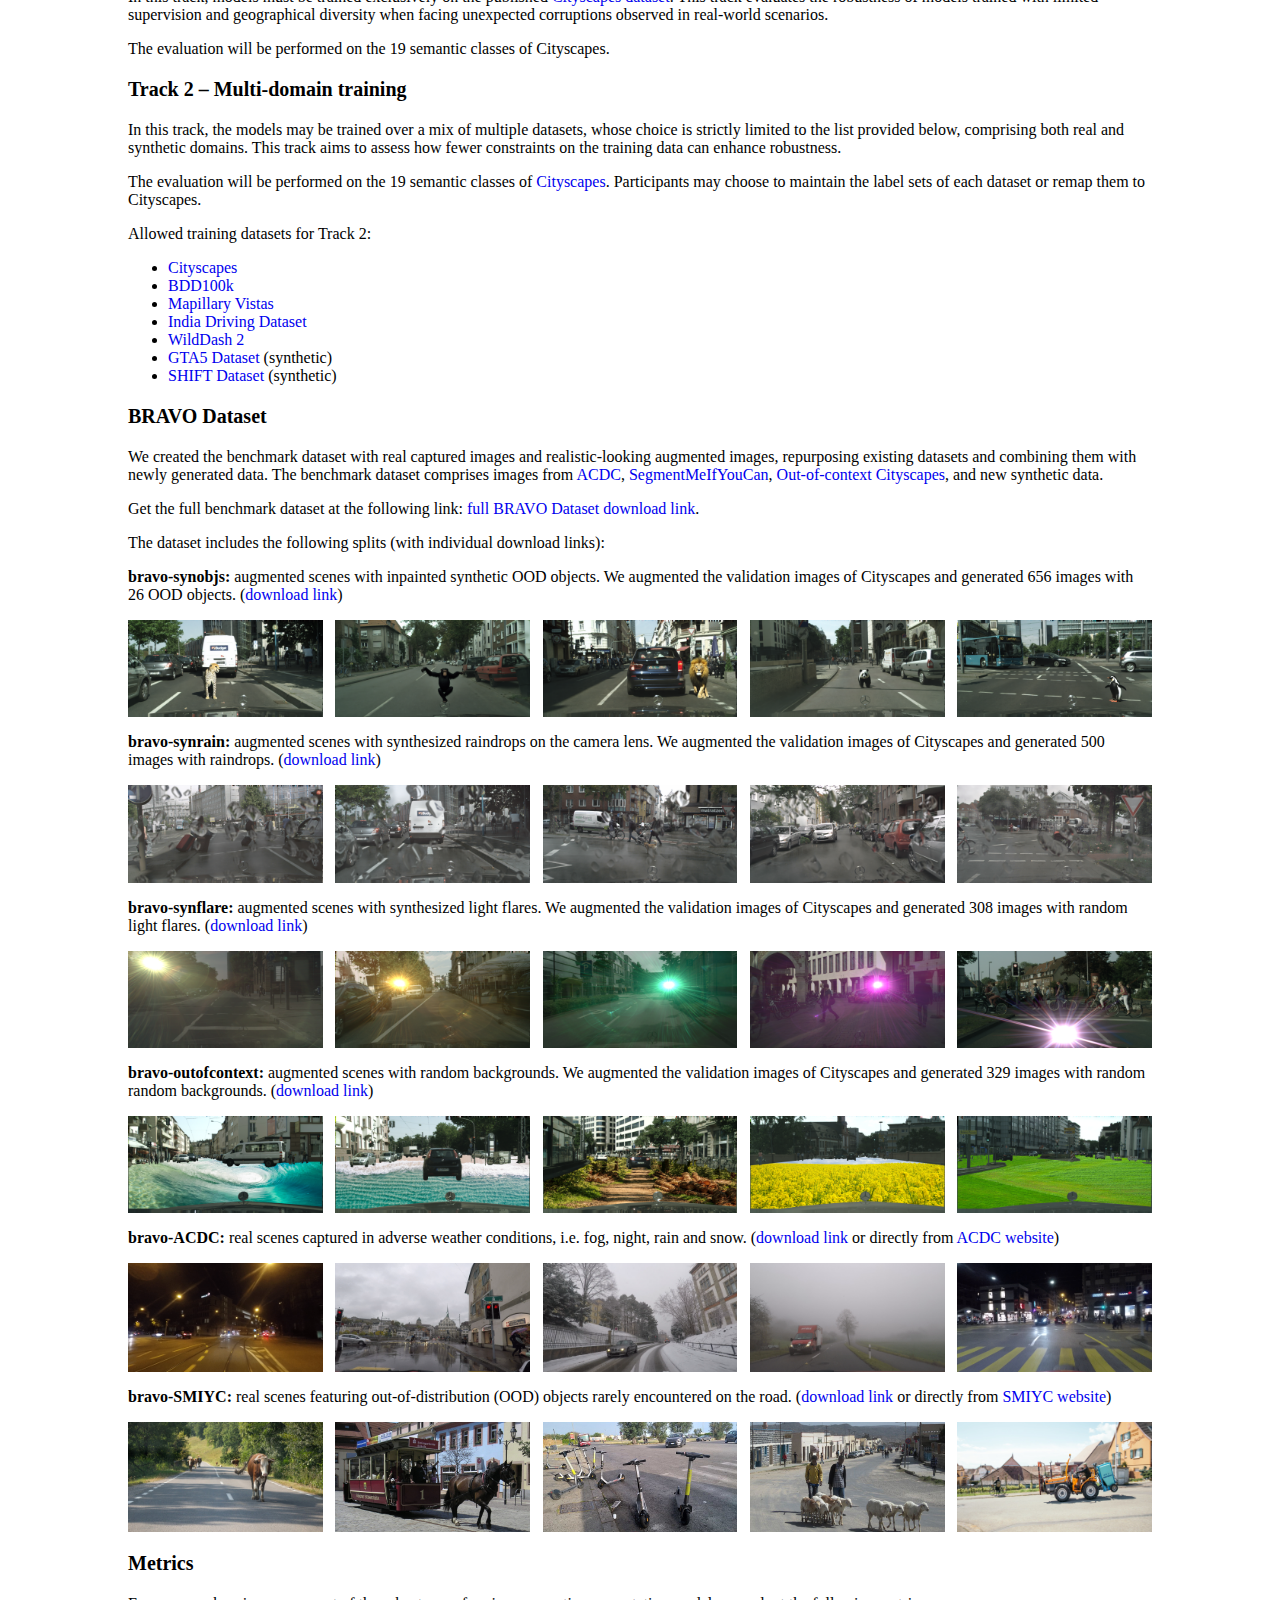
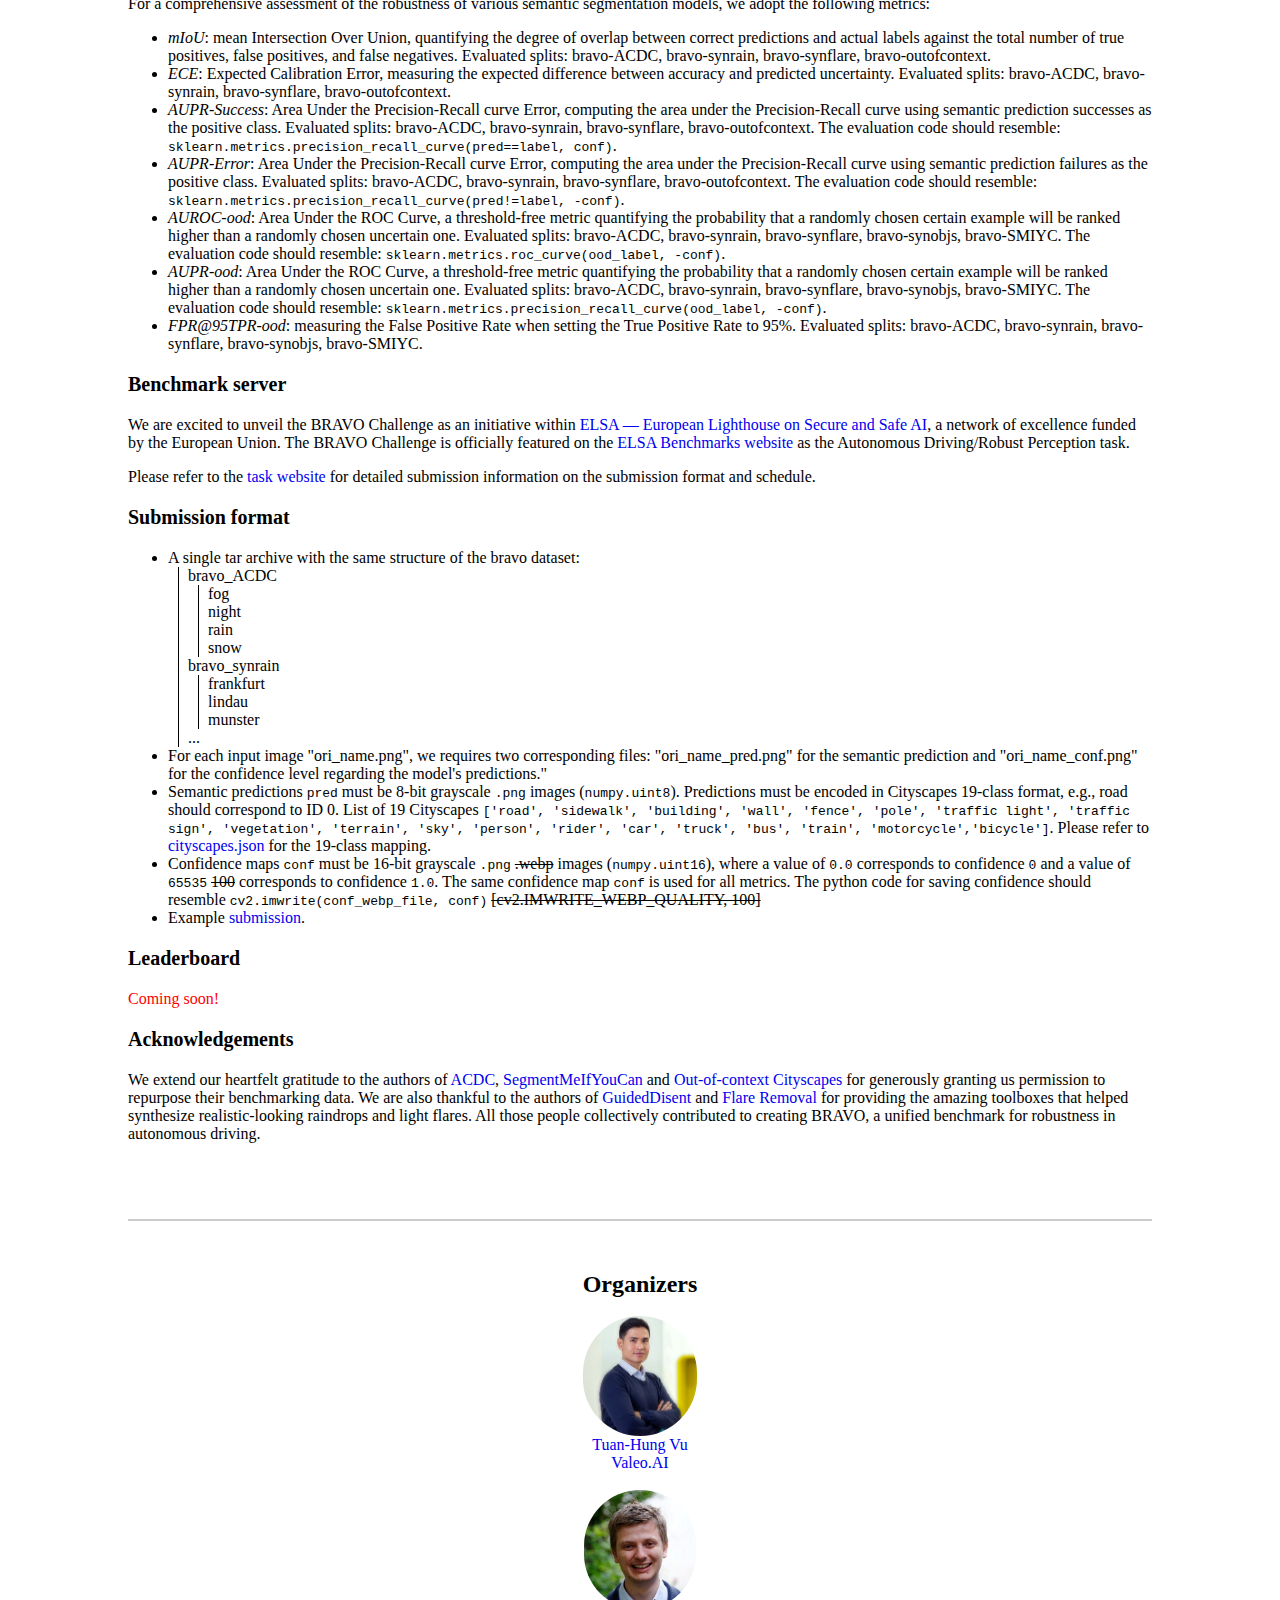
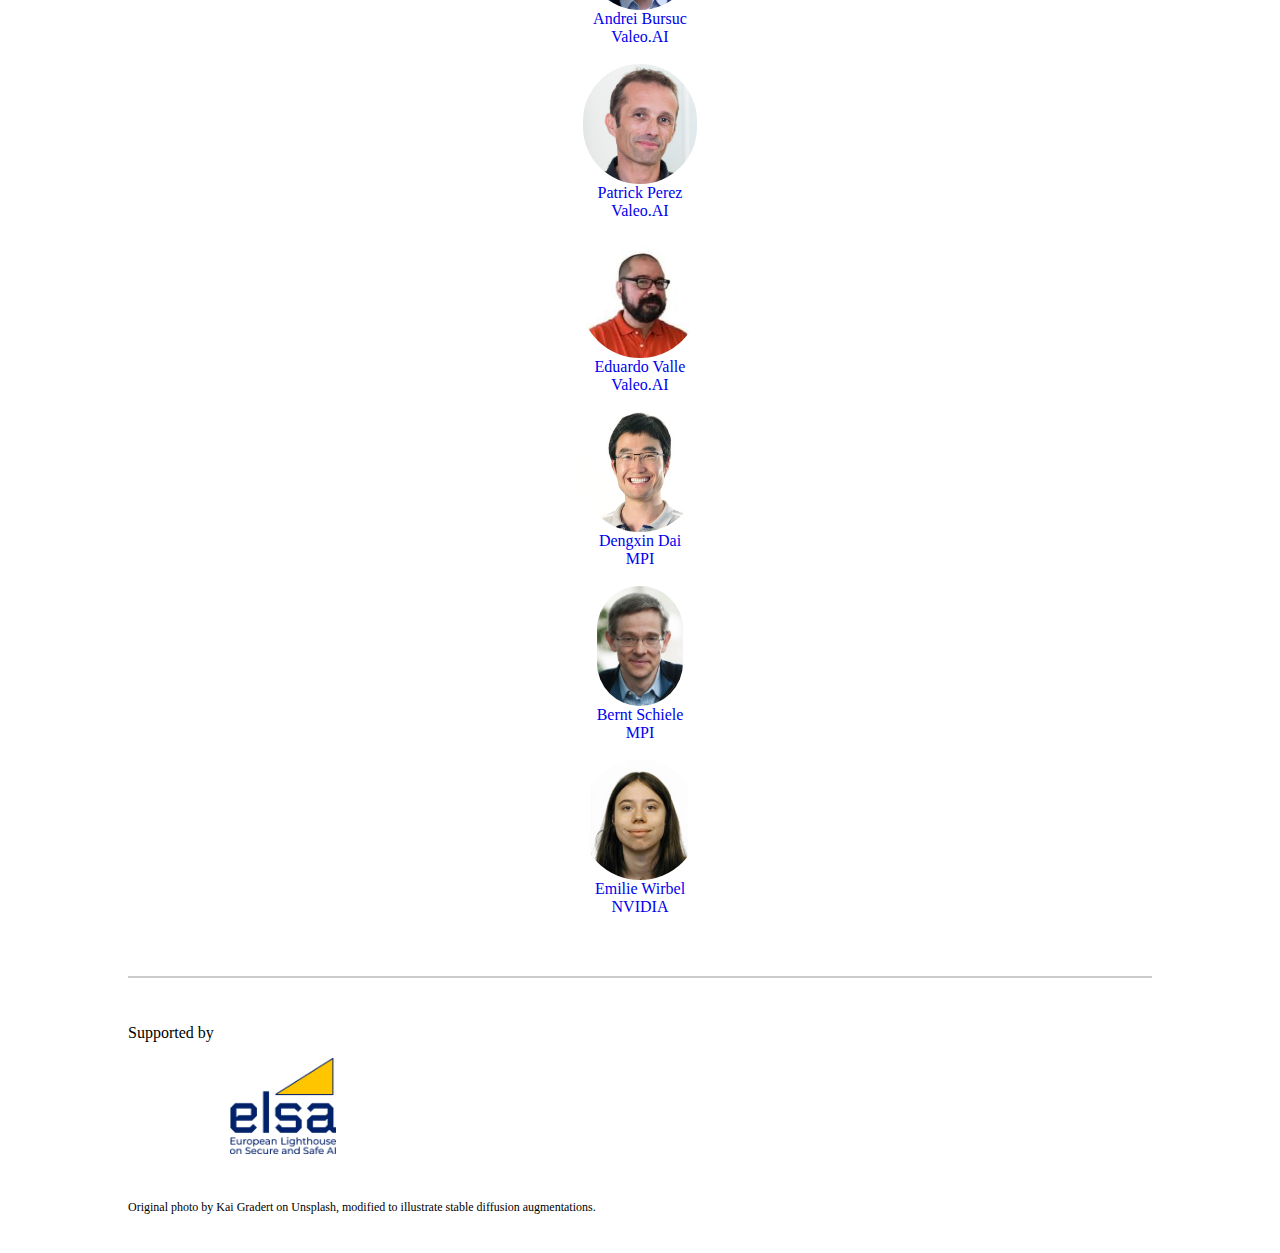
==== commit adfe59dd: "Updated links & attendance info; updated challenge" ====
--- a/index.html
+++ b/index.html
@@ -43,7 +43,7 @@
             </h1>
             <h1>roBustness and Reliability of Autonomous <br>Vehicles in the Open-world</h1>
             <p class="subtitle">
-                An <a href="https://iccv2023.thecvf.com/list.of.accepted.workshops-363300-4-31-33.php" target="_blank">
+                An <a href="https://iccv2023.thecvf.com/list.of.accepted.workshops-90.php" target="_blank">
                     ICCV'23 workshop</a> &centerdot; October 3rd, 2023 &centerdot; Paris, France
             </p>
 
@@ -59,10 +59,10 @@
                                 <a class="nav-link" href="#speakers">Speakers</a>
                             </li>
                             <li class="nav-item">
-                                <a class="nav-link" href="#program" style="color:#FF0000">Program (Updated!)</a>
+                                <a class="nav-link" href="#program">Program</a>
                             </li>
                             <li class="nav-item">
-                                <a class="nav-link" href="#challenge">Challenge</a>
+                                <a class="nav-link" href="#challenge">Challenge 🔥</a>
                             </li>
                             <li class="nav-item">
                                 <a class="nav-link" href="#cfp">Submissions</a>
@@ -77,9 +77,9 @@
                     </div>
                 </div>
             </nav>
-            <p class="announcement">
-                The <a style="color:#FF0000" href="#challenge">BRAVO challenge </a> is online! 🔥🔥🔥
-            </p>
+            <!-- <p class="announcement">
+                The <a href="#challenge">BRAVO challenge </a> is online! 🔥🔥🔥
+            </p> -->
         </div>
     </div>
 
@@ -114,21 +114,21 @@
             <div id="speakers_container"
                 class="d-flex flex-wrap justify-content-around align-items-center person-container">
                 <div class="card person-card">
-                    <a class="person-link" href="https://jamie.shotton.org/">
+                    <a class="person-link" href="https://jamie.shotton.org/" target="_blank">
                         <div class="card-img-top framed-photo"><img src="images/people/jamie.jpg" alt=""></div>
                         <div class="card-title person-name">Jamie Shotton</div>
                         <div class="card-text person-affiliation">Wayve</div>
                     </a>
                 </div>
                 <div class="card person-card">
-                    <a class="person-link" href="http://ai.bu.edu/ksaenko.html">
+                    <a class="person-link" href="http://ai.bu.edu/ksaenko.html" target="_blank">
                         <div class="card-img-top framed-photo"><img src="images/people/kate.jpg" alt=""></div>
                         <div class="card-title person-name" class=>Kate Saenko</div>
                         <div class="card-text person-affiliation">Boston University</div>
                     </a>
                 </div>
                 <div class="card person-card">
-                    <a class="person-link" href="https://cispa.saarland/group/fritz/">
+                    <a class="person-link" href="https://cispa.saarland/group/fritz/" target="_blank">
                         <div class="card-img-top framed-photo"><img src="images/people/mario.jpg" alt=""></div>
                         <div class="card-title person-name">Mario Fritz</div>
                         <div class="card-text person-affiliation">CISPA Helmholtz Center<br>for Information Security
@@ -136,21 +136,21 @@
                     </a>
                 </div>
                 <div class="card person-card">
-                    <a class="person-link" href="https://team.inria.fr/rits/membres/raoul-de-charette">
+                    <a class="person-link" href="https://team.inria.fr/rits/membres/raoul-de-charette" target="_blank">
                         <div class="card-img-top framed-photo"><img src="images/people/raoul.jpg" alt=""></div>
                         <div class="card-title person-name">Raoul de Charette</div>
                         <div class="card-text person-affiliation">INRIA</div>
                     </a>
                 </div>
                 <div class="card person-card">
-                    <a class="person-link" href="https://pages.cs.wisc.edu/~sharonli/">
+                    <a class="person-link" href="https://pages.cs.wisc.edu/~sharonli/" target="_blank">
                         <div class="card-img-top framed-photo"><img src="images/people/sharon.jpg" alt=""></div>
                         <div class="card-title person-name">Sharon Yixuan Li</div>
                         <div class="card-text person-affiliation">UW–Madison</div>
                     </a>
                 </div>
                 <div class="card person-card">
-                    <a class="person-link" href="http://www.tatianatommasi.com/">
+                    <a class="person-link" href="http://www.tatianatommasi.com/" target="_blank">
                         <div class="card-img-top framed-photo"><img src="images/people/tatiana.jpg" alt=""></div>
                         <div class="card-title person-name">Tatiana Tommasi</div>
                         <div class="card-text person-affiliation">Politecnico di Torino</div>
@@ -240,6 +240,11 @@
                     <div class="col-md-10">Closing remarks</div>
                 </div>
             </div>
+            <p style="margin-top: 2em">Plase check the <a
+                    href="https://iccv2023.thecvf.com/paris.convention.center-36700-3-13-7.php"
+                    target="_blank">conference attendance details</a> in advance, including the <a
+                    href="https://iccv2023.thecvf.com/list.of.accepted.workshops-90.php" target="_blank">room
+                    assignments</a> for the workshops.</p>
         </div>
 
 
@@ -437,7 +442,8 @@
             </p>
             <h3>Camera-ready instructions</h3>
             <p>The submission guidelines are detailed <a
-                    href="https://docs.google.com/document/d/1Bo6JagywppxKc1TbGaCpnip3PXxmDaW3KU8coUlM98E/edit?usp=sharing">here</a>.
+                    href="https://docs.google.com/document/d/1Bo6JagywppxKc1TbGaCpnip3PXxmDaW3KU8coUlM98E/edit?usp=sharing"
+                    target="_blank">here</a>.
             </p>
             <h3>Posters</h3>
             <p>We will organize two poster sessions, in the morning and afternoon, inside the workshop room. All
@@ -447,7 +453,7 @@
             the panel with some margin.</p>
             <p>The ICCV organizers partnered with an on-site printing service from which you may collect your printed
                 poster: more information at the <a
-                    href="https://iccv2023.thecvf.com/local.printing.service-364200-3-38-42.php">
+                    href="https://iccv2023.thecvf.com/local.printing.service-364200-3-38-42.php" target="_blank">
                     main conference attendance info site</a>.</p>
 
         </div>
@@ -517,7 +523,8 @@
 
             <h3>Track 1 – Single-domain training</h3>
             <p>In this track, models must be trained exclusively on the published
-                <a href="https://www.cityscapes-dataset.com/">Cityscapes dataset</a>. This track evaluates the
+                <a href="https://www.cityscapes-dataset.com/" target="_blank">Cityscapes dataset</a>. This track
+                evaluates the
                 robustness of models trained with limited supervision and geographical diversity when facing unexpected
                 corruptions observed in real-world scenarios.
             </p>
@@ -531,36 +538,41 @@
                 assess how fewer constraints on the training data can enhance robustness.</p>
 
             <p>The evaluation will be performed on the 19 semantic classes of
-                <a href="https://www.cityscapes-dataset.com/">Cityscapes</a>. Participants may choose to maintain
+                <a href="https://www.cityscapes-dataset.com/" target="_blank">Cityscapes</a>. Participants may choose to
+                maintain
                 the label sets of each dataset or remap them to Cityscapes.
             </p>
 
             <p>Allowed training datasets for Track 2:</p>
             <ul>
-                <li><a href="https://www.cityscapes-dataset.com/ ">Cityscapes</a></li>
-                <li><a href="https://bdd-data.berkeley.edu/">BDD100k</a></li>
-                <li><a href="https://www.mapillary.com/datasets">Mapillary Vistas</a></li>
-                <li><a href="https://idd.insaan.iiit.ac.in/">India Driving Dataset</a></li>
-                <li><a href="https://www.wilddash.cc/">WildDash 2</a></li>
-                <li><a href="https://download.visinf.tu-darmstadt.de/data/from_games/">GTA5 Dataset</a> (synthetic)</li>
-                <li><a href="https://www.vis.xyz/shift/">SHIFT Dataset</a> (synthetic)</li>
+                <li><a href="https://www.cityscapes-dataset.com/" target="_blank">Cityscapes</a></li>
+                <li><a href="https://bdd-data.berkeley.edu/" target="_blank">BDD100k</a></li>
+                <li><a href="https://www.mapillary.com/datasets" target="_blank">Mapillary Vistas</a></li>
+                <li><a href="https://idd.insaan.iiit.ac.in/" target="_blank">India Driving Dataset</a></li>
+                <li><a href="https://www.wilddash.cc/" target="_blank">WildDash 2</a></li>
+                <li><a href="https://download.visinf.tu-darmstadt.de/data/from_games/" target="_blank">GTA5 Dataset</a>
+                    (synthetic)</li>
+                <li><a href="https://www.vis.xyz/shift/" target="_blank">SHIFT Dataset</a> (synthetic)</li>
             </ul>
 
             <h3>BRAVO Dataset</h3>
             <p>We created the benchmark dataset with real captured images and realistic-looking augmented images,
                 repurposing existing datasets and combining them with newly generated data. The benchmark dataset
-                comprises images from <a href="https://acdc.vision.ee.ethz.ch/">ACDC</a>,
-                <a href="https://segmentmeifyoucan.com/">SegmentMeIfYouCan</a>,
-                <a href="https://arxiv.org/abs/2108.00968">Out-of-context Cityscapes</a>, and new synthetic data.
+                comprises images from <a href="https://acdc.vision.ee.ethz.ch/" target="_blank">ACDC</a>,
+                <a href="https://segmentmeifyoucan.com/" target="_blank">SegmentMeIfYouCan</a>,
+                <a href="https://arxiv.org/abs/2108.00968" target="_blank">Out-of-context Cityscapes</a>, and new
+                synthetic data.
             </p>
             <p>Get the full benchmark dataset at the following link:
-                <a href="https://drive.google.com/drive/u/4/folders/11-dnlbMjm8O_ynq1REuDYKOmHLqEhGYP">full BRAVO
+                <a href="https://drive.google.com/drive/u/4/folders/11-dnlbMjm8O_ynq1REuDYKOmHLqEhGYP"
+                    target="_blank">full BRAVO
                     Dataset download link</a>.
             </p>
             <p>The dataset includes the following splits (with individual download links):</p>
             <p><b>bravo-synobjs:</b> augmented scenes with inpainted synthetic OOD objects. We augmented the
                 validation images of Cityscapes and generated 656 images with 26 OOD objects. (<a
-                    href="https://drive.google.com/drive/u/4/folders/1KKt_25S69DBf8ZTxhOhELpLgS2gyyGnf">download
+                    href="https://drive.google.com/drive/u/4/folders/1KKt_25S69DBf8ZTxhOhELpLgS2gyyGnf"
+                    target="_blank">download
                     link</a>)</p>
             </p>
             <p class="image-container">
@@ -572,7 +584,8 @@
             </p>
             <p><b>bravo-synrain:</b> augmented scenes with synthesized raindrops on the camera lens. We
                 augmented the validation images of Cityscapes and generated 500 images with raindrops. (<a
-                    href="https://drive.google.com/drive/u/4/folders/1onP6tUVSjV-qKWWLm6wiOZCB9U14_gQ6">download
+                    href="https://drive.google.com/drive/u/4/folders/1onP6tUVSjV-qKWWLm6wiOZCB9U14_gQ6"
+                    target="_blank">download
                     link</a>)</p>
             <p class="image-container">
                 <img src="images/bravobenchmark/synrain/rain1.png" alt="Image 1">
@@ -583,7 +596,8 @@
             </p>
             <p><b>bravo-synflare:</b> augmented scenes with synthesized light flares. We augmented the
                 validation images of Cityscapes and generated 308 images with random light flares. (<a
-                    href="https://drive.google.com/drive/u/4/folders/13EpBXUY8BChoqfMxR5JhiyhqrzqLAO2y">download
+                    href="https://drive.google.com/drive/u/4/folders/13EpBXUY8BChoqfMxR5JhiyhqrzqLAO2y"
+                    target="_blank">download
                     link</a>)</p>
             <p class="image-container">
                 <img src="images/bravobenchmark/synflare/flare1.png" alt="Image 1">
@@ -594,7 +608,8 @@
             </p>
             <p><b>bravo-outofcontext:</b> augmented scenes with random backgrounds. We augmented the
                 validation images of Cityscapes and generated 329 images with random random backgrounds. (<a
-                    href="https://drive.google.com/drive/u/4/folders/1NoXqTQWxrj_yKMNRKLOd1rnn2TjqIaU5">download
+                    href="https://drive.google.com/drive/u/4/folders/1NoXqTQWxrj_yKMNRKLOd1rnn2TjqIaU5"
+                    target="_blank">download
                     link</a>)</p>
             <p class="image-container">
                 <img src="images/bravobenchmark/synooc/ooc1.png" alt="Image 1">
@@ -604,8 +619,8 @@
                 <img src="images/bravobenchmark/synooc/ooc5.png" alt="Image 5">
             </p>
             <p><b>bravo-ACDC:</b> real scenes captured in adverse weather conditions, i.e. fog, night, rain
-                and snow. (<a
-                    href="https://drive.google.com/drive/u/4/folders/1IW6-Tdfk2At6CrIIrA-QJF6CEcHgqqha">download
+                and snow. (<a href="https://drive.google.com/drive/u/4/folders/1IW6-Tdfk2At6CrIIrA-QJF6CEcHgqqha"
+                    target="_blank">download
                     link</a> or directly from <a href="https://acdc.vision.ee.ethz.ch/download">ACDC
                     website</a>)</p>
             <p class="image-container">
@@ -616,8 +631,8 @@
                 <img src="images/bravobenchmark/acdc/acdc5.png" alt="Image 5">
             </p>
             <p><b>bravo-SMIYC:</b> real scenes featuring out-of-distribution (OOD) objects rarely encountered
-                on the road. (<a
-                    href="https://drive.google.com/drive/u/4/folders/1XnC9_7RzwZCWaDpP3iETbGt7Yvmg0MOg">download
+                on the road. (<a href="https://drive.google.com/drive/u/4/folders/1XnC9_7RzwZCWaDpP3iETbGt7Yvmg0MOg"
+                    target="_blank">download
                     link</a> or directly from <a href="https://segmentmeifyoucan.com/">SMIYC
                     website</a>)</p>
             <p class="image-container">
@@ -672,19 +687,18 @@
 
             <h3>Benchmark server</h3>
             <p>We are excited to unveil the BRAVO Challenge as an initiative within
-                <a href="https://www.elsa-ai.eu/">ELSA — European Lighthouse on Secure and Safe AI</a>,
+                <a href="https://www.elsa-ai.eu/" target="_blank">ELSA — European Lighthouse on Secure and Safe AI</a>,
                 a network of excellence funded by the European Union. The BRAVO Challenge is officially featured on the
-                <a href="https://benchmarks.elsa-ai.eu/">ELSA Benchmarks website</a> as
+                <a href="https://benchmarks.elsa-ai.eu/" target="_blank">ELSA Benchmarks website</a> as
                 the Autonomous Driving/Robust Perception task.
             </p>
 
-            <p style="color:#FF0000">For the moment, we opt to the manual submission via email. Please directly contact
+            <!-- <p style="color:#FF0000">For the moment, we opt to the manual submission via email. Please directly contact
                 us via bravobenchmark@gmail.com or tuan-hung.vu@valeo.com. To ensure that your results are available by
                 the time of the workshop, please submit your entry no later than September 30th.</p>
-
-            <p style="color:#dde5ee">Please refer to the <a
-                    href="https://benchmarks.elsa-ai.eu/?ch=1&com=introduction">task website</a>
-                for detailed submission information on the submission format and schedule.</p>
+            -->
+            <p>Please refer to the <a href="https://benchmarks.elsa-ai.eu/?ch=1&com=introduction" target="_blank">task
+                    website</a> for detailed submission information on the submission format and schedule.</p>
 
             <h3>Submission format</h3>
             <ul>
@@ -717,16 +731,20 @@
                     (<code>numpy.uint8</code>). Predictions must be encoded in Cityscapes 19-class format, e.g., road
                     should correspond to ID 0. List of 19 Cityscapes
                     <code>['road', 'sidewalk', 'building', 'wall', 'fence', 'pole', 'traffic light', 'traffic sign', 'vegetation', 'terrain', 'sky', 'person', 'rider', 'car', 'truck', 'bus', 'train', 'motorcycle','bicycle']</code>.
-                    Please refer to <a href="./files/cityscapes.json">cityscapes.json</a> for the 19-class mapping.
+                    Please refer to <a href="./files/cityscapes.json" target="_blank">cityscapes.json</a> for the
+                    19-class mapping.
                 </li>
                 <li>Confidence maps <code>conf</code> must be 16-bit grayscale <code>.png</code> <s>.webp</s> images
-                    (<code>numpy.uint16</code>), where a value of <code>0.0</code> corresponds to confidence <code>0</code> and a value of <code>65535</code> <s>100</s>
-                    corresponds to confidence <code>1.0</code>. The same confidence map <code>conf</code> is used for all metrics.
+                    (<code>numpy.uint16</code>), where a value of <code>0.0</code> corresponds to confidence
+                    <code>0</code> and a value of <code>65535</code> <s>100</s>
+                    corresponds to confidence <code>1.0</code>. The same confidence map <code>conf</code> is used for
+                    all metrics.
                     The python code for saving confidence should resemble
                     <code>cv2.imwrite(conf_webp_file, conf)</code> <s>[cv2.IMWRITE_WEBP_QUALITY, 100]</s>
                 </li>
                 <li>Example <a
-                        href="https://drive.google.com/file/d/14knXF7wIE4hTBOBZllX9QxaL610UF_hn/view?usp=drive_link">submission</a>.
+                        href="https://drive.google.com/file/d/14knXF7wIE4hTBOBZllX9QxaL610UF_hn/view?usp=drive_link"
+                        target="_blank">submission</a>.
                 </li>
             </ul>
 
@@ -735,12 +753,14 @@
 
             <h3>Acknowledgements</h3>
             <p>We extend our heartfelt gratitude to the authors of
-                <a href="https://acdc.vision.ee.ethz.ch/contact/">ACDC</a>,
-                <a href="https://segmentmeifyoucan.com/">SegmentMeIfYouCan</a> and
-                <a href="https://arxiv.org/abs/2108.00968">Out-of-context Cityscapes</a> for generously granting us
+                <a href="https://acdc.vision.ee.ethz.ch/contact/" target="_blank">ACDC</a>,
+                <a href="https://segmentmeifyoucan.com/" target="_blank">SegmentMeIfYouCan</a> and
+                <a href="https://arxiv.org/abs/2108.00968" target="_blank">Out-of-context Cityscapes</a> for generously
+                granting us
                 permission to repurpose their benchmarking data. We are also thankful to the authors of
-                <a href="https://github.com/astra-vision/GuidedDisent">GuidedDisent</a> and
-                <a href="https://github.com/google-research/google-research/tree/master/flare_removal">Flare Removal</a>
+                <a href="https://github.com/astra-vision/GuidedDisent" target="_blank">GuidedDisent</a> and
+                <a href="https://github.com/google-research/google-research/tree/master/flare_removal"
+                    target="_blank">Flare Removal</a>
                 for providing the amazing toolboxes that helped synthesize realistic-looking raindrops and light
                 flares. All those people collectively contributed to creating BRAVO, a unified benchmark
                 for robustness in autonomous driving.
@@ -752,49 +772,49 @@
             <div id="organizers_container"
                 class="d-flex flex-wrap justify-content-around align-items-center person-container">
                 <div class="card person-card">
-                    <a class="person-link" href="https://tuanhungvu.github.io/">
+                    <a class="person-link" href="https://tuanhungvu.github.io/" target="_blank">
                         <div class="card-img-top framed-photo"><img src="images/people/tuanhung.jpg" alt=""></div>
                         <div class="card-title person-name" class=>Tuan-Hung Vu</div>
                         <div class="card-text person-affiliation">Valeo.AI</div>
                     </a>
                 </div>
                 <div class="card person-card">
-                    <a class="person-link" href="https://abursuc.github.io/">
+                    <a class="person-link" href="https://abursuc.github.io/" target="_blank">
                         <div class="card-img-top framed-photo"><img src="images/people/andrei.jpg" alt=""></div>
                         <div class="card-title person-name">Andrei Bursuc</div>
                         <div class="card-text person-affiliation">Valeo.AI</div>
                     </a>
                 </div>
                 <div class="card person-card">
-                    <a class="person-link" href="https://ptrckprz.github.io/">
+                    <a class="person-link" href="https://ptrckprz.github.io/" target="_blank">
                         <div class="card-img-top framed-photo"><img src="images/people/patrick.jpg" alt=""></div>
                         <div class="card-title person-name">Patrick Perez</div>
                         <div class="card-text person-affiliation">Valeo.AI</div>
                     </a>
                 </div>
                 <div class="card person-card">
-                    <a class="person-link" href="https://eduardovalle.com/">
+                    <a class="person-link" href="https://eduardovalle.com/" target="_blank">
                         <div class="card-img-top framed-photo"><img src="images/people/eduardo.jpg" alt=""></div>
                         <div class="card-title person-name">Eduardo Valle</div>
                         <div class="card-text person-affiliation">Valeo.AI</div>
                     </a>
                 </div>
                 <div class="card person-card">
-                    <a class="person-link" href="https://vas.mpi-inf.mpg.de/dengxin/">
+                    <a class="person-link" href="https://vas.mpi-inf.mpg.de/dengxin/" target="_blank">
                         <div class="card-img-top framed-photo"><img src="images/people/dengxin.jpg" alt=""></div>
                         <div class="card-title person-name">Dengxin Dai</div>
                         <div class="card-text person-affiliation">MPI</div>
                     </a>
                 </div>
                 <div class="card person-card">
-                    <a class="person-link" href="https://mpi-inf.mpg.de/~schiele">
+                    <a class="person-link" href="https://mpi-inf.mpg.de/~schiele" target="_blank">
                         <div class="card-img-top framed-photo"><img src="images/people/bernt.jpg" alt=""></div>
                         <div class="card-title person-name">Bernt Schiele</div>
                         <div class="card-text person-affiliation">MPI</div>
                     </a>
                 </div>
                 <div class="card person-card">
-                    <a class="person-link" href="https://fr.linkedin.com/in/emilie-wirbel-3ba43233">
+                    <a class="person-link" href="https://fr.linkedin.com/in/emilie-wirbel-3ba43233" target="_blank">
                         <div class="card-img-top framed-photo"><img src="images/people/emilie.jpg" alt=""></div>
                         <div class="card-title person-name">Emilie Wirbel</div>
                         <div class="card-text person-affiliation">NVIDIA</div>
@@ -808,7 +828,7 @@
             <div id="supporters_container"
                 class="d-flex flex-wrap justify-content-left align-items-top person-container">
                 <div class="card supporter-card">
-                    <a class="supporter-link" href="https://elsa-ai.eu/">
+                    <a class="supporter-link" href="https://elsa-ai.eu/" target="_blank">
                         <div class="card-body"><img class="supporter-image" src="images/logos/elsa.png" alt=""></div>
                     </a>
                 </div>
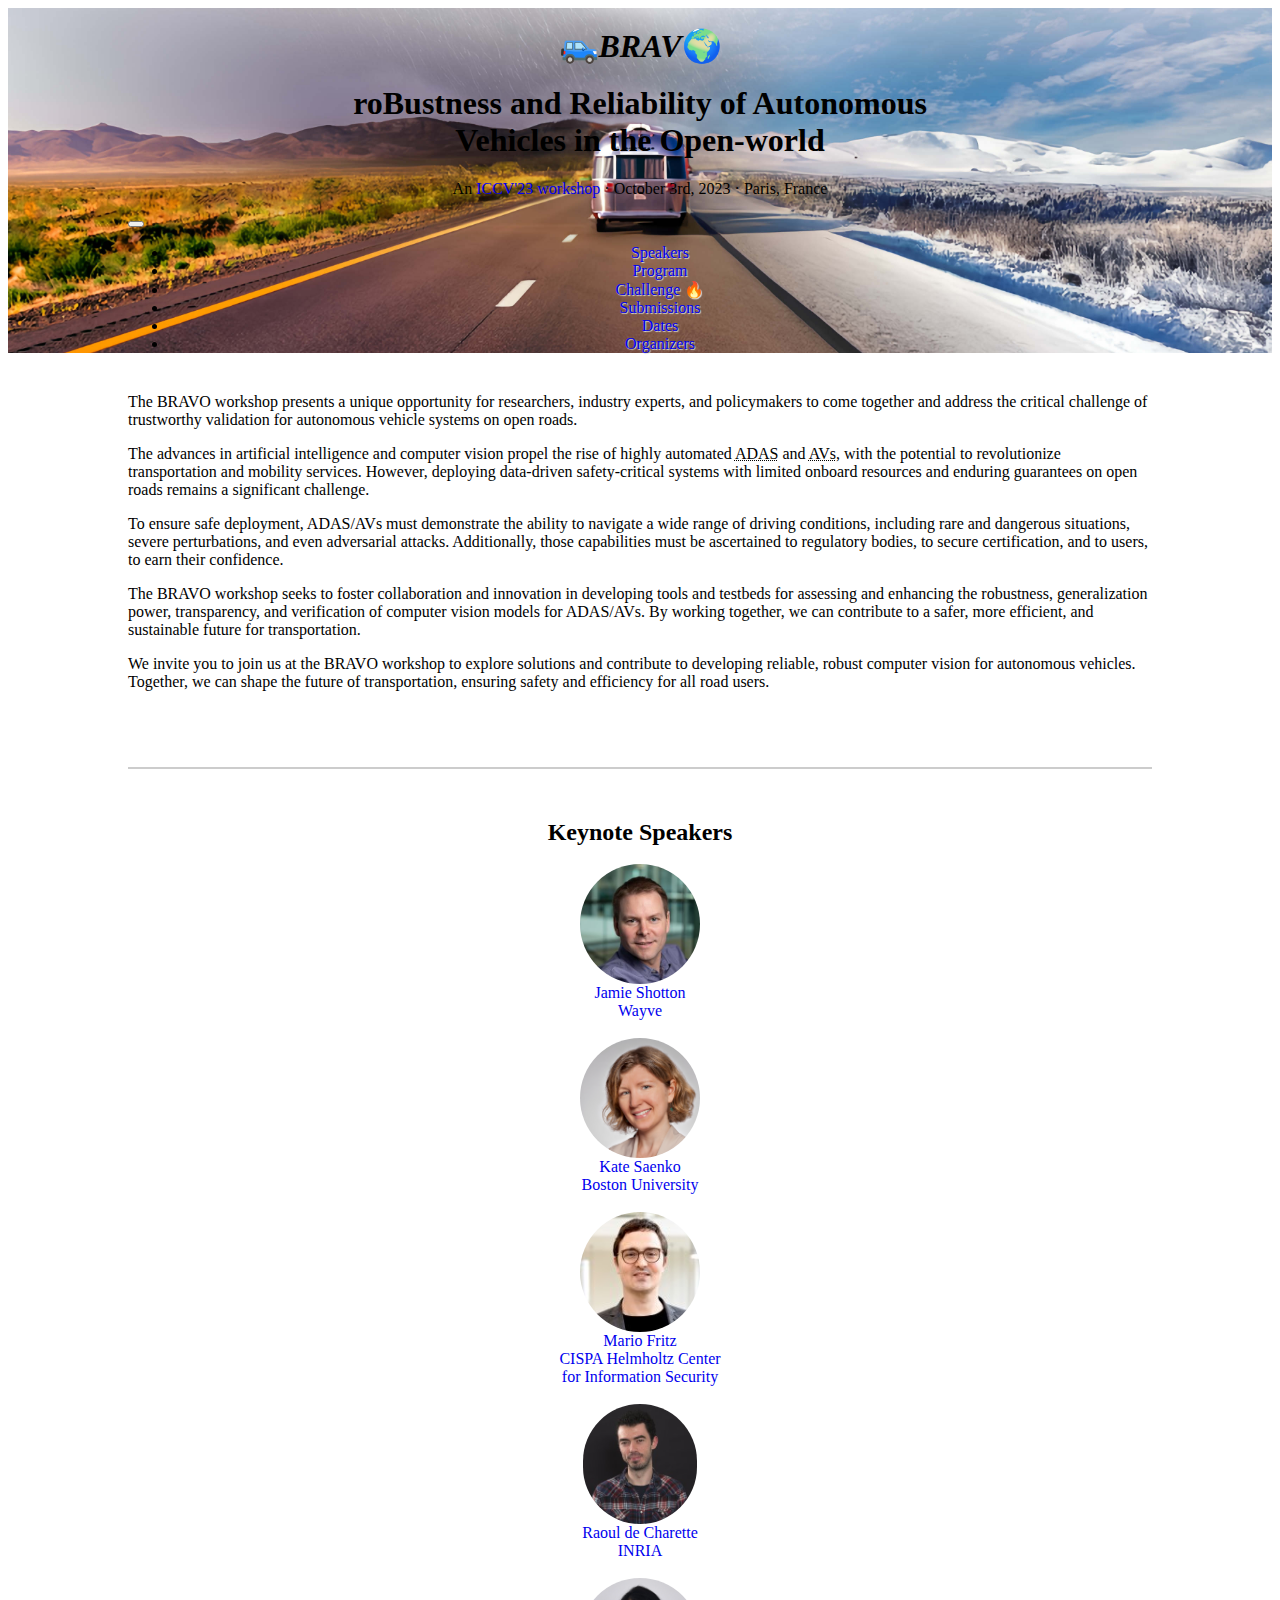
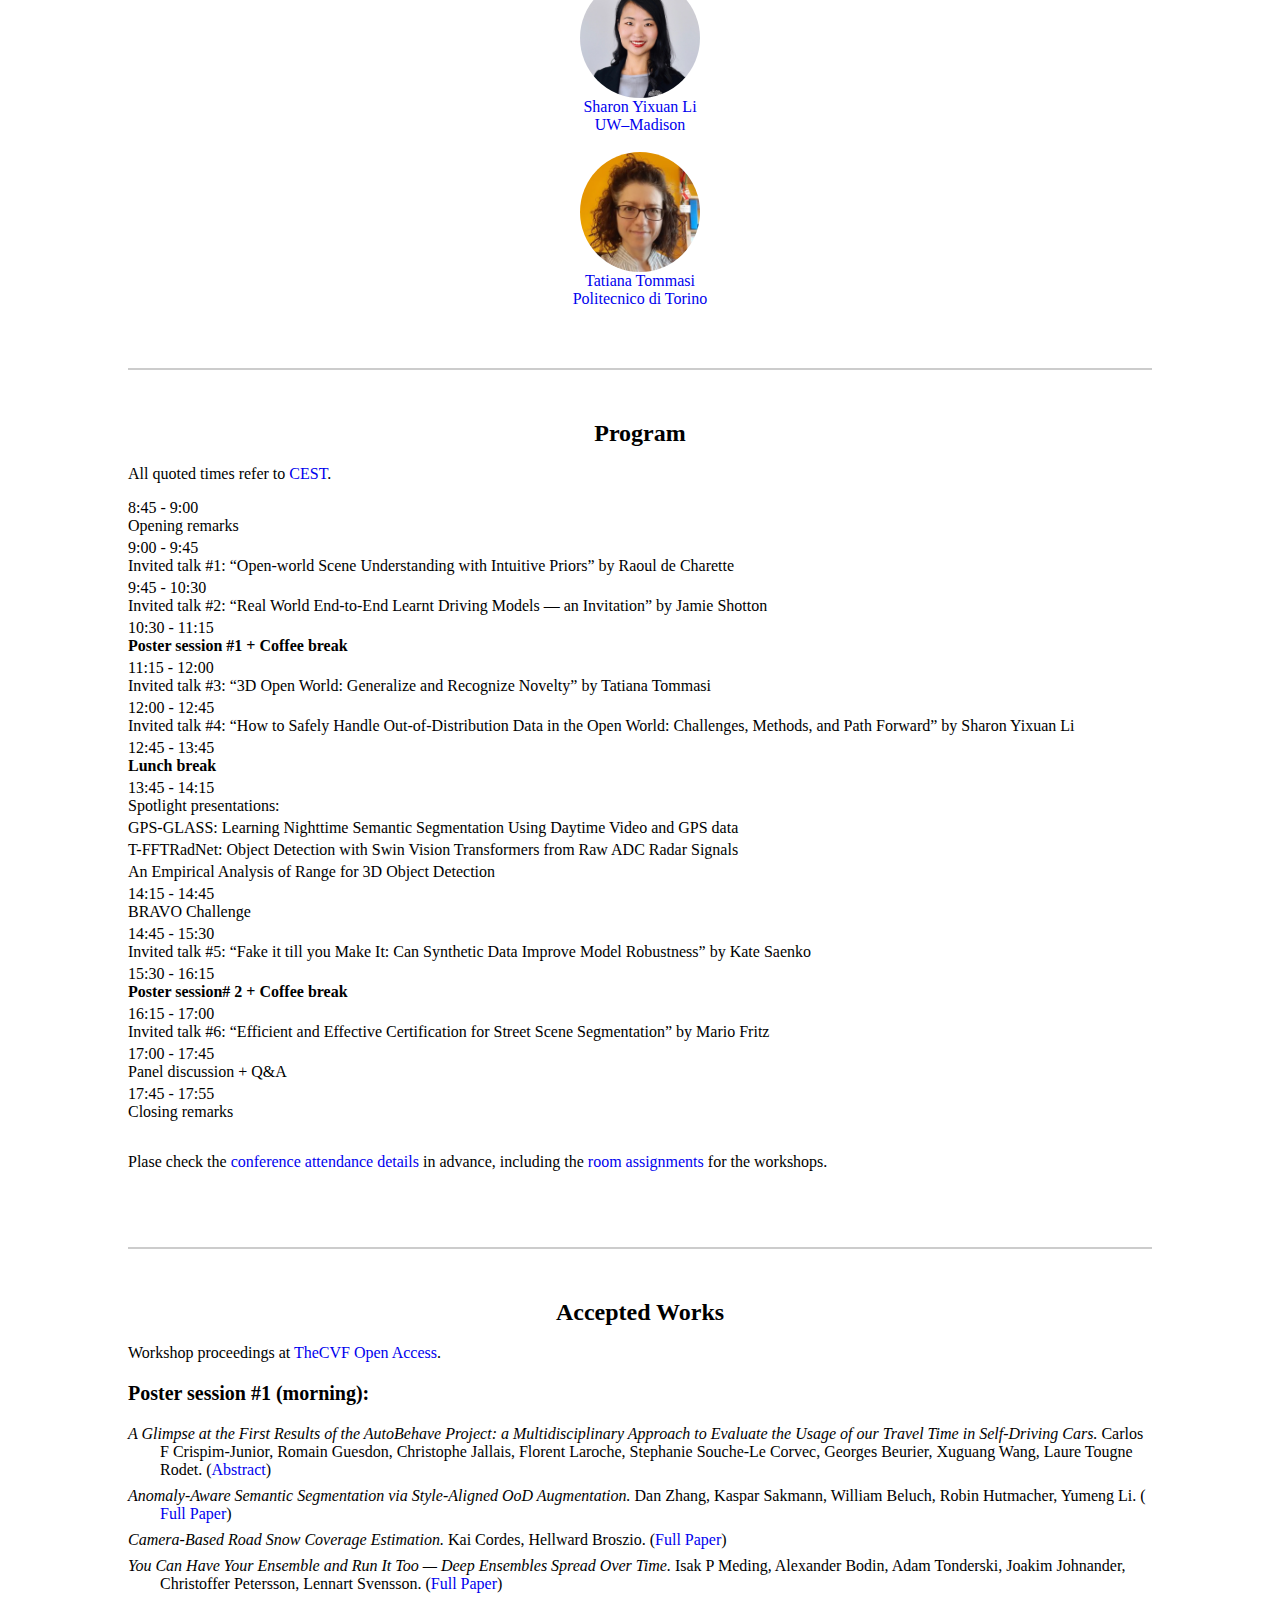
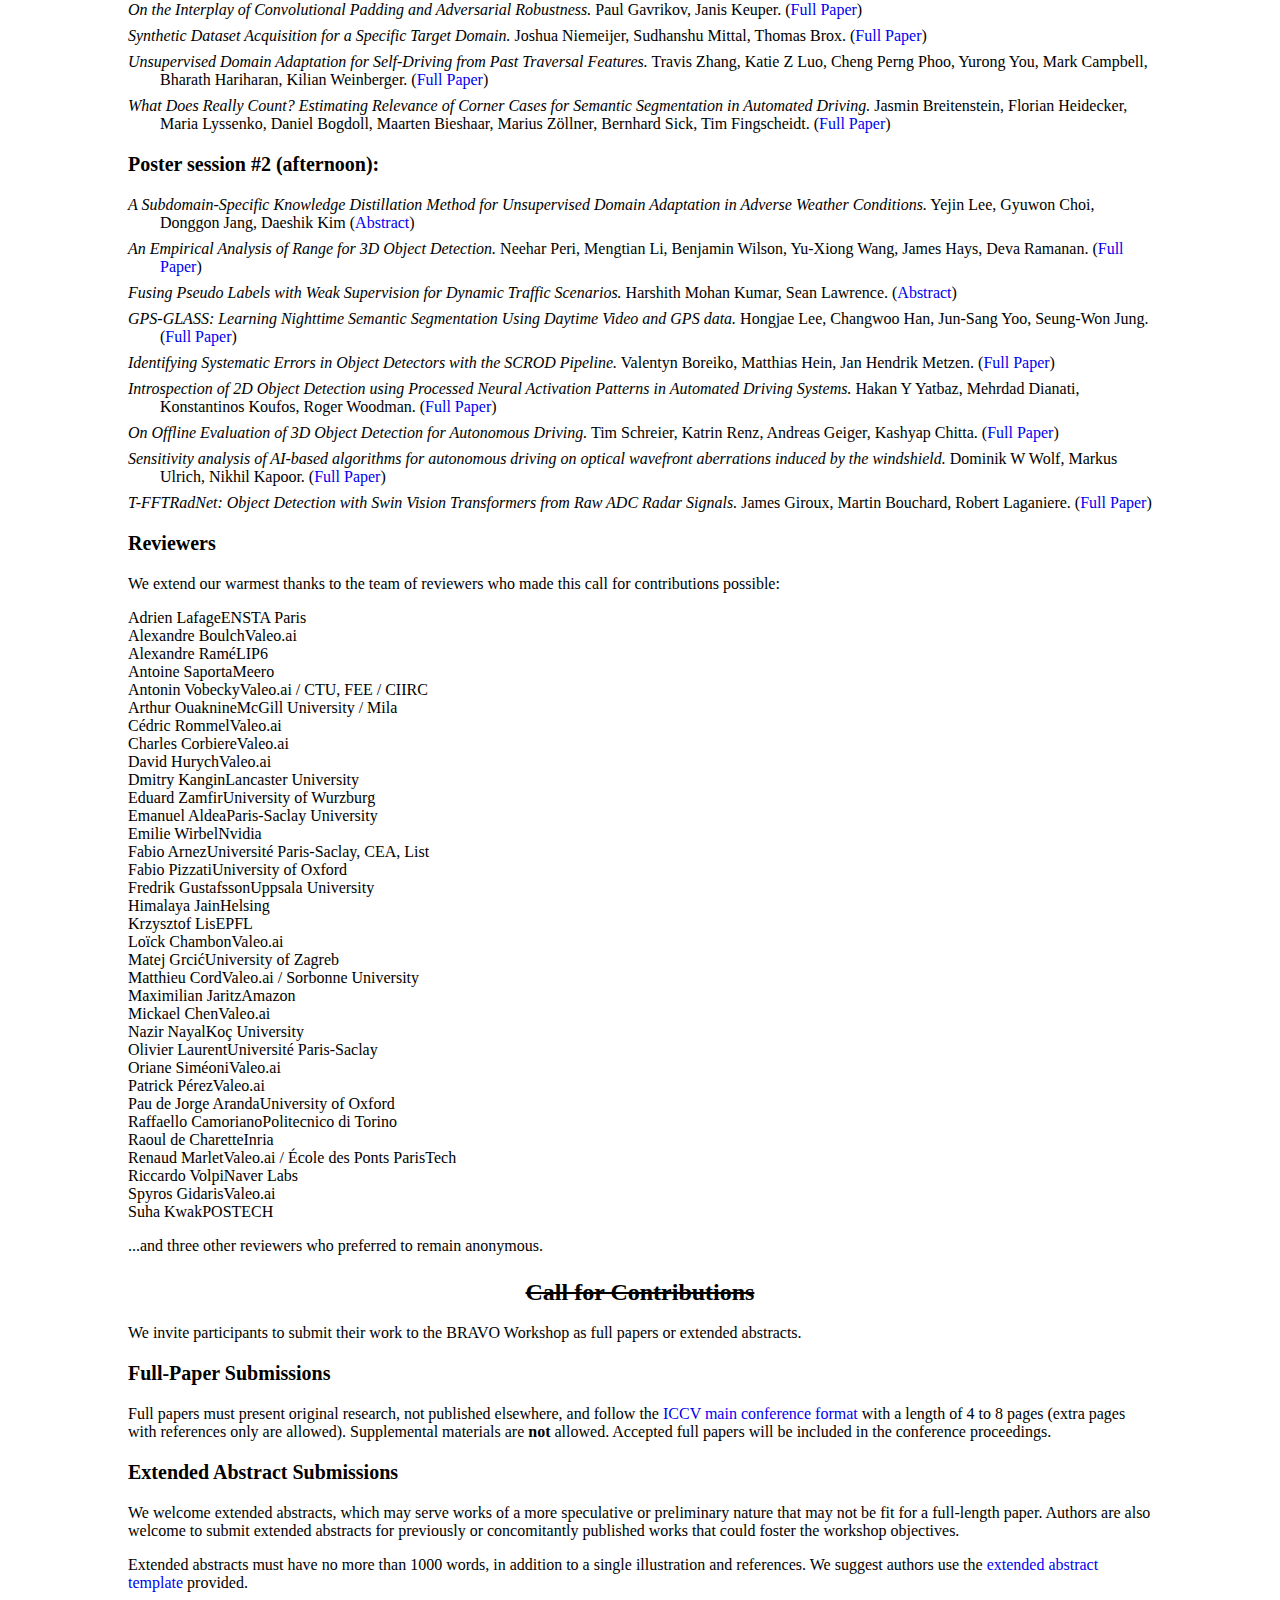
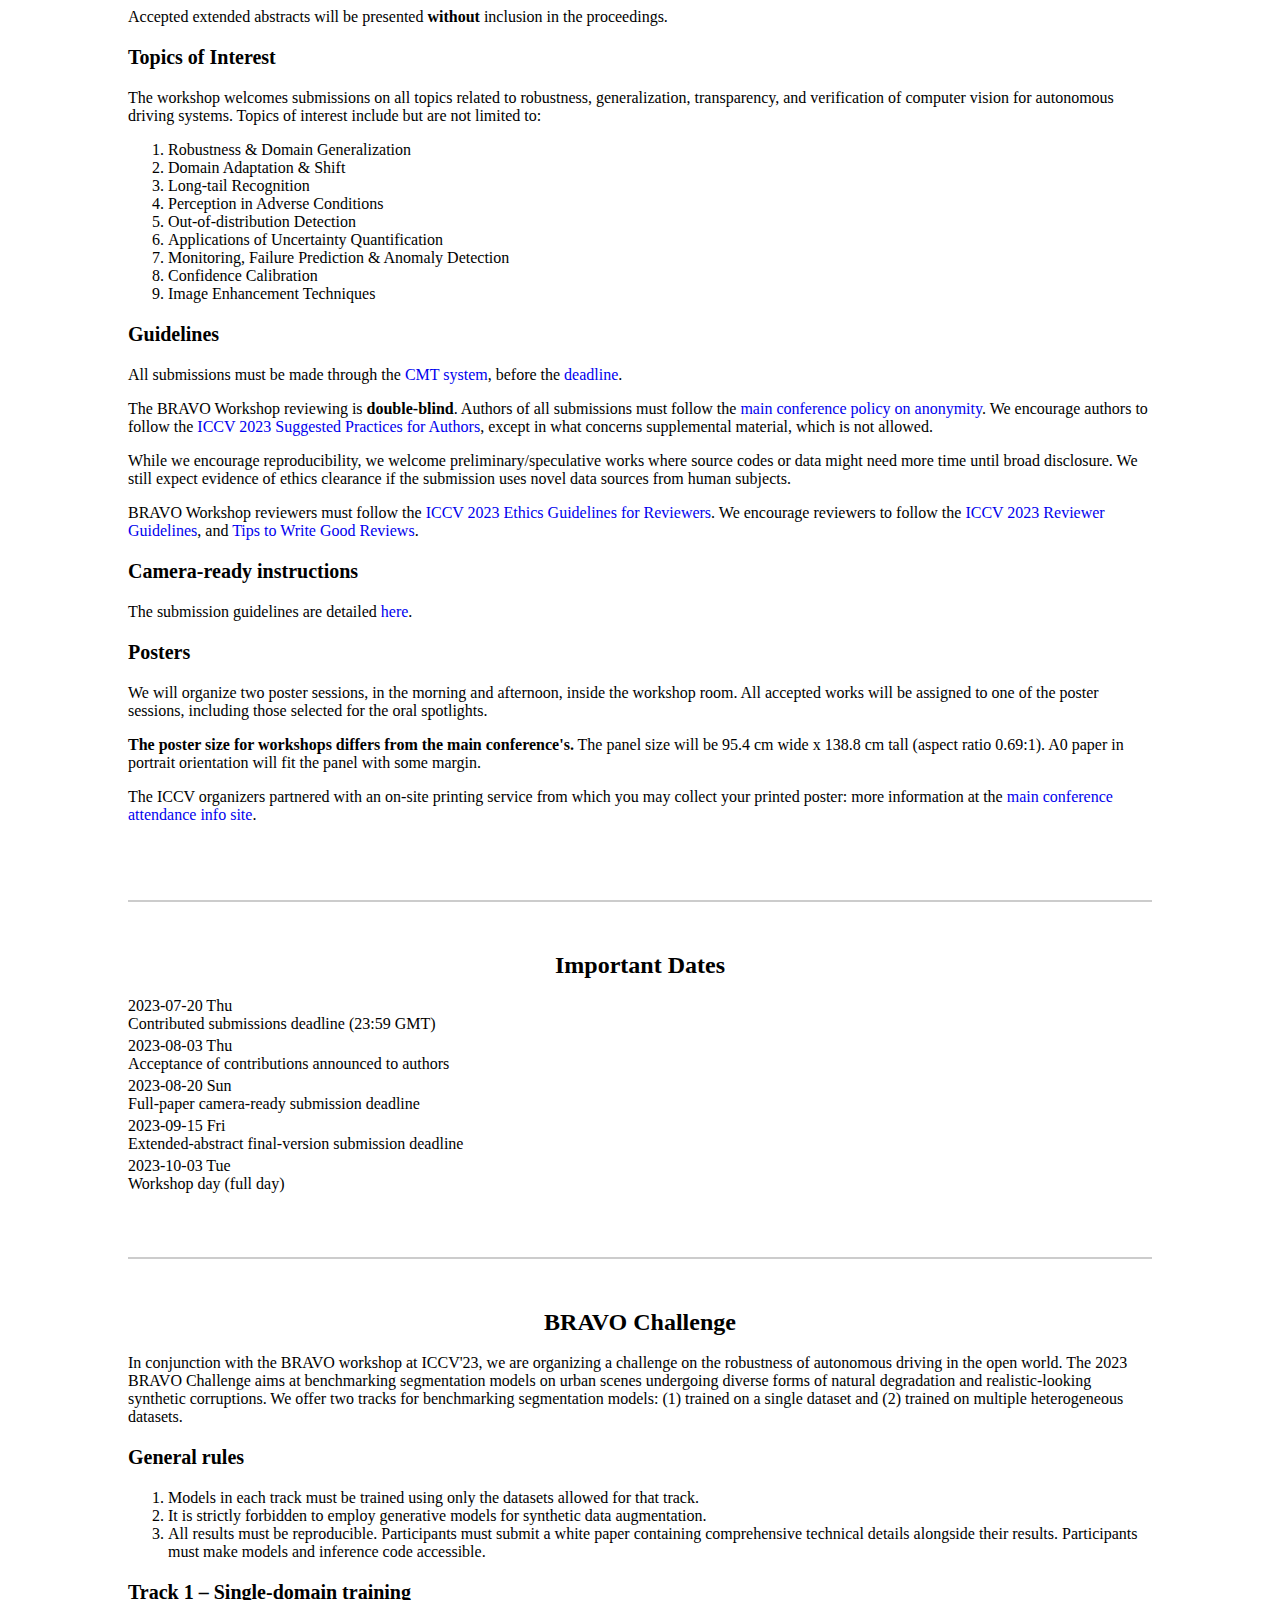
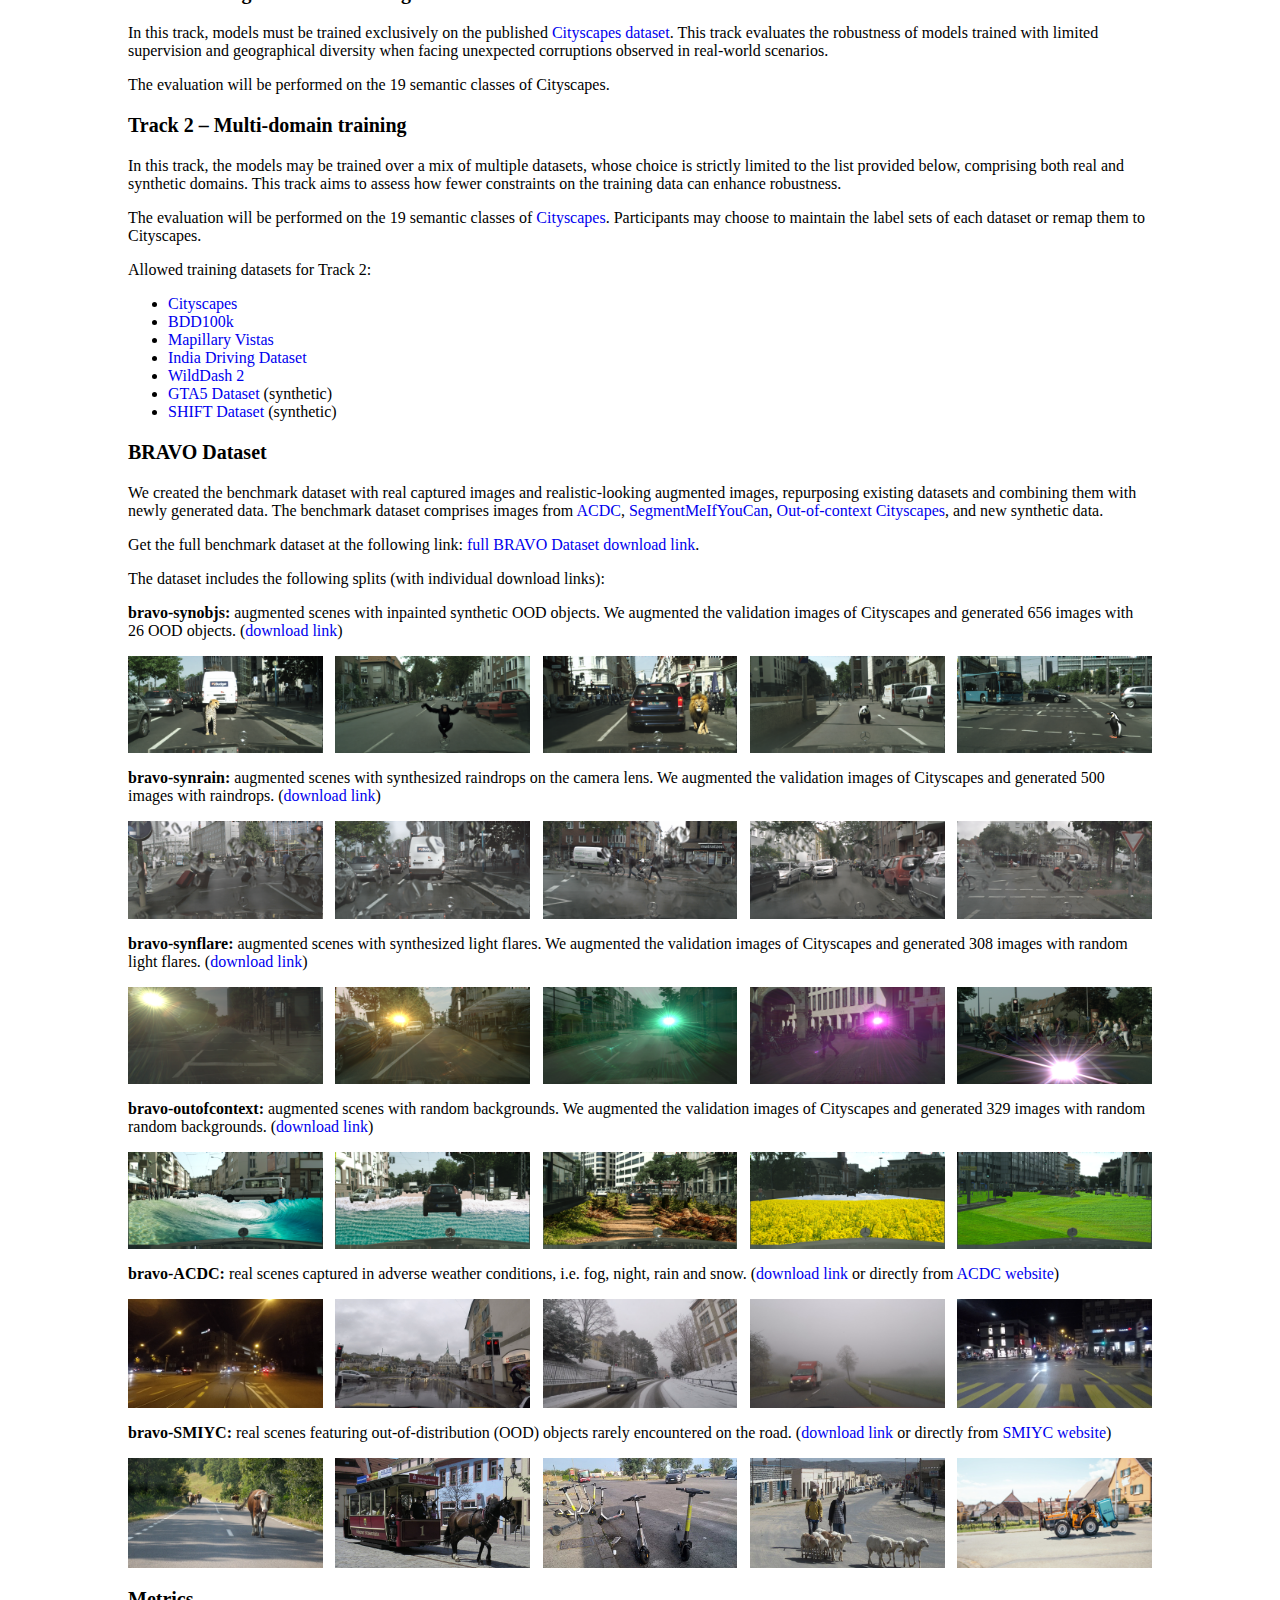
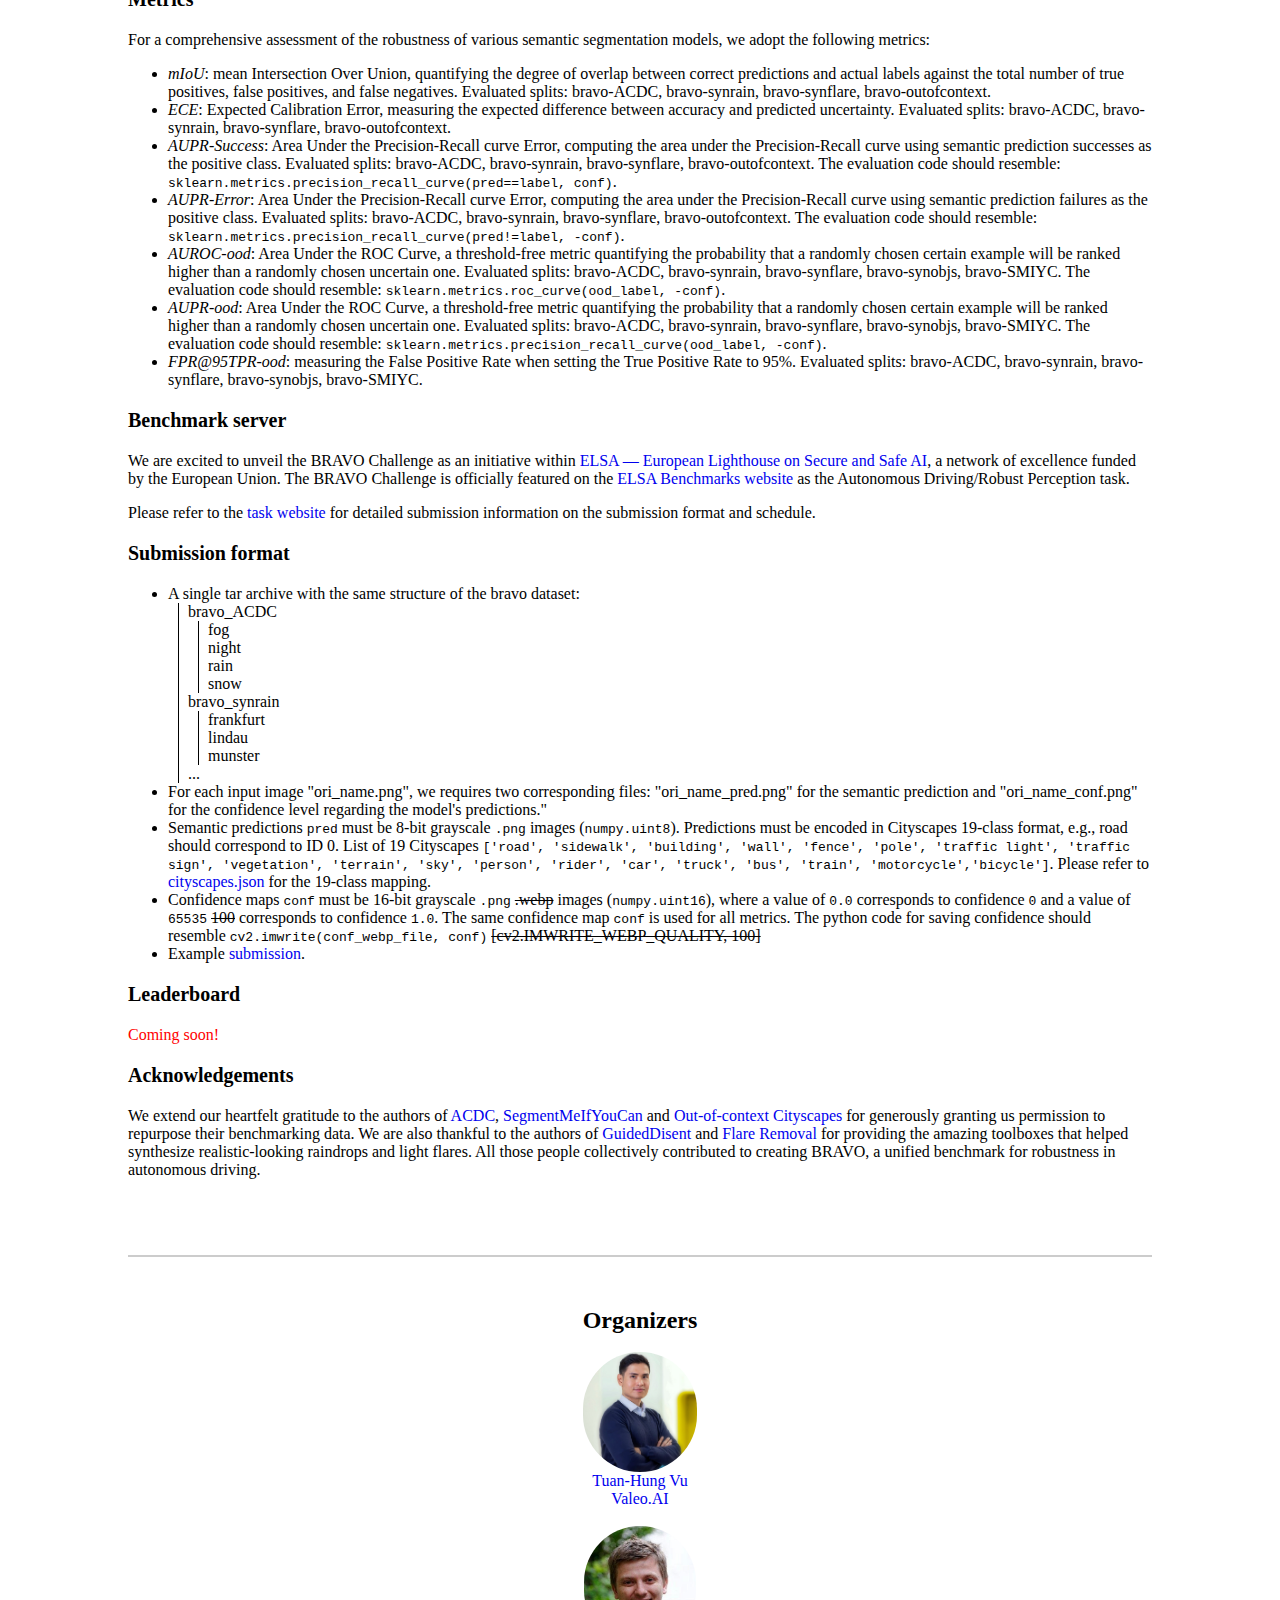
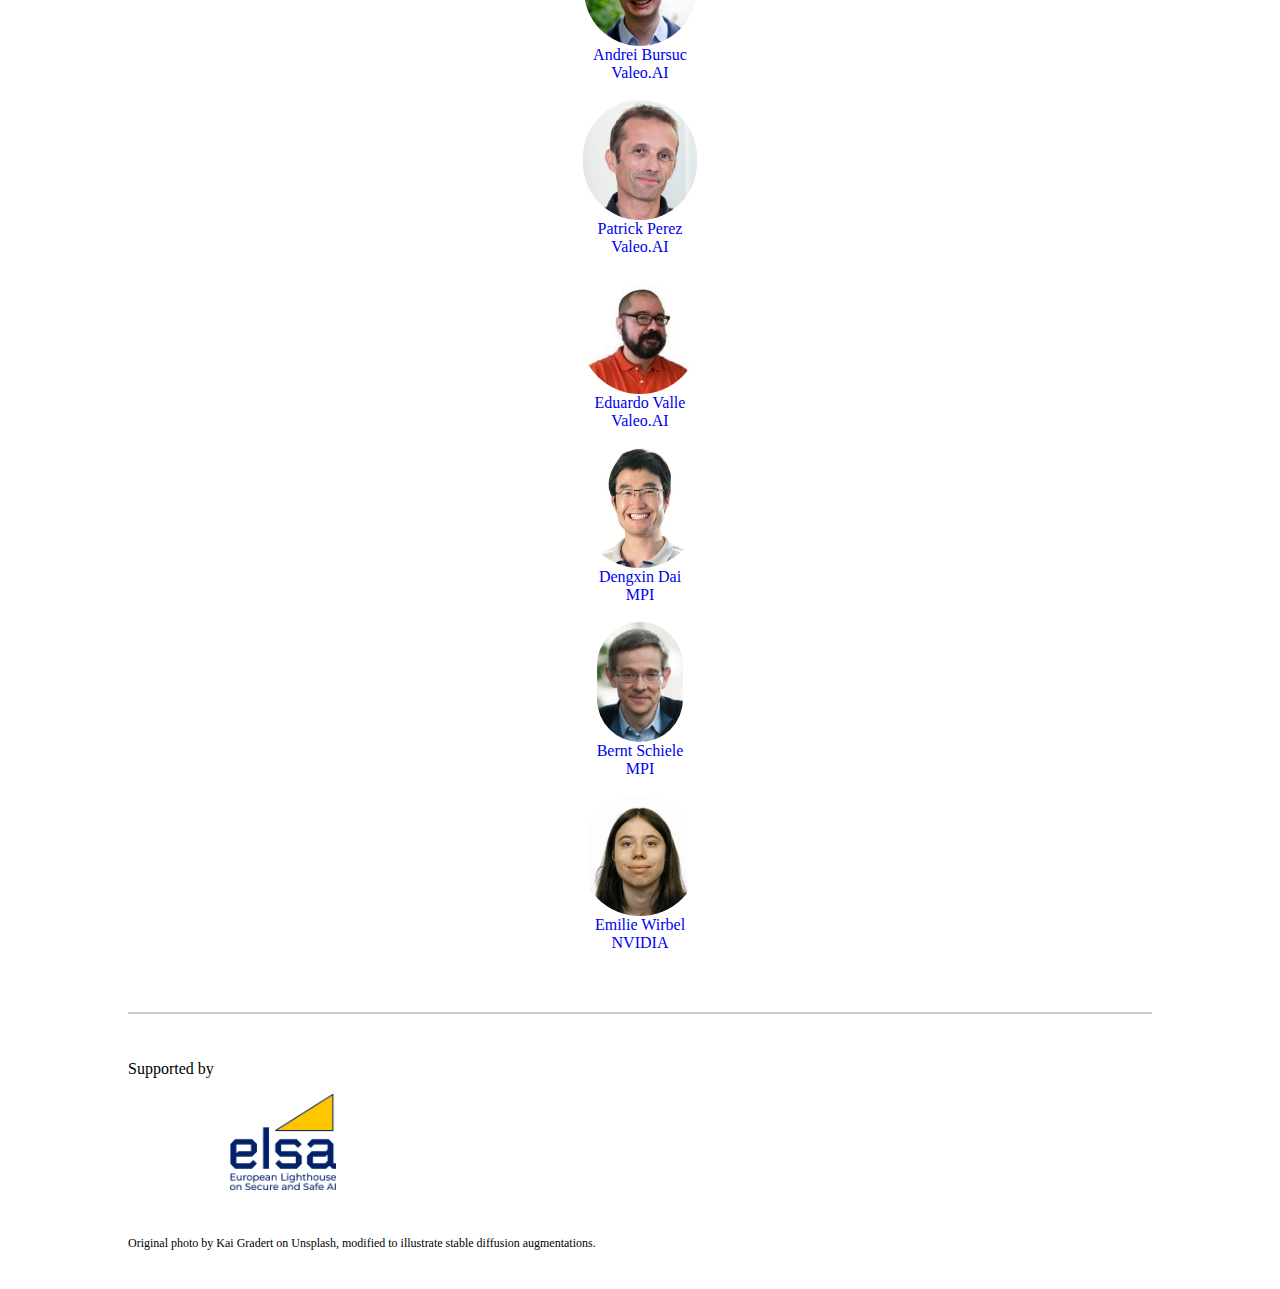
==== commit 5b76a4a0: "Links to papers and abstracts added" ====
--- a/index.html
+++ b/index.html
@@ -251,53 +251,89 @@
         <div id="cfp" class="container-md section-container">
             <h2>Accepted Works</h2>
 
+            <p></p>Workshop proceedings at <a target="_blank"
+                href="https://openaccess.thecvf.com/ICCV2023_workshops/BRAVO">TheCVF Open
+                Access</a>.</p>
+
             <h3>Poster session #1 (morning):</h3>
             <ul class="accepted-papers">
-                <li><em>A glimpse at the first results of the AutoBehave project: a multidisciplinary approach to
-                        evaluate the usage of our travel time in self-driving cars.</em> Carlos F Crispim-Junior, Romain
+                <li><em>A Glimpse at the First Results of the AutoBehave Project: a Multidisciplinary Approach to
+                        Evaluate the Usage of our Travel Time in Self-Driving Cars.</em> Carlos F Crispim-Junior, Romain
                     Guesdon, Christophe Jallais, Florent Laroche, Stephanie Souche-Le Corvec, Georges Beurier, Xuguang
-                    Wang, Laure Tougne Rodet. (Abstract)</li>
+                    Wang, Laure Tougne Rodet. (<a target="_blank"
+                        href="submissions/bravo_abstract_autobehave_project.pdf">Abstract</a>)</li>
                 <li><em>Anomaly-Aware Semantic Segmentation via Style-Aligned OoD Augmentation.</em> Dan Zhang, Kaspar
-                    Sakmann, William Beluch, Robin Hutmacher, Yumeng Li. (Full Paper)</li>
-                <li><em>Camera-Based Road Snow Coverage Estimation.</em> Kai Cordes, Hellward Broszio.</em> (Full Paper)
-                </li>
-                <li><em>Deep Ensembles Spread Over Time – Enabling Deep Ensembles in Real-Time Applications.</em> Isak P
+                    Sakmann, William Beluch, Robin Hutmacher, Yumeng Li. (<a target="_blank"
+                        href="https://openaccess.thecvf.com/content/ICCV2023W/BRAVO/html/Zhang_Anomaly-Aware_Semantic_Segmentation_via_Style-Aligned_OoD_Augmentation_ICCVW_2023_paper.html">
+                        Full Paper</a>)</li>
+                <li><em>Camera-Based Road Snow Coverage Estimation.</em> Kai Cordes, Hellward Broszio.</em> (<a
+                        target="_blank"
+                        href="https://openaccess.thecvf.com/content/ICCV2023W/BRAVO/html/Cordes_Camera-Based_Road_Snow_Coverage_Estimation_ICCVW_2023_paper.html">Full
+                        Paper</a>)
+                </li>
+                <li><em>You Can Have Your Ensemble and Run It Too — Deep Ensembles Spread Over Time.</em> Isak P
                     Meding, Alexander Bodin, Adam Tonderski, Joakim Johnander, Christoffer Petersson, Lennart Svensson.
-                    (Full Paper)</li>
+                    (<a target="_blank"
+                        href="https://openaccess.thecvf.com/content/ICCV2023W/BRAVO/html/Meding_You_can_have_your_ensemble_and_run_it_too_-_ICCVW_2023_paper.html">Full
+                        Paper</a>)</li>
                 <li><em>On the Interplay of Convolutional Padding and Adversarial Robustness.</em> Paul Gavrikov, Janis
-                    Keuper. (Full Paper)</li>
+                    Keuper. (<a target="_blank"
+                        href="https://openaccess.thecvf.com/content/ICCV2023W/BRAVO/html/Gavrikov_On_the_Interplay_of_Convolutional_Padding_and_Adversarial_Robustness_ICCVW_2023_paper.html">Full
+                        Paper</a>)</li>
                 <li><em>Synthetic Dataset Acquisition for a Specific Target Domain.</em> Joshua Niemeijer, Sudhanshu
-                    Mittal, Thomas Brox. (Full Paper)</li>
+                    Mittal, Thomas Brox. (<a target="_blank"
+                        href="https://openaccess.thecvf.com/content/ICCV2023W/BRAVO/html/Niemeijer_Synthetic_Dataset_Acquisition_for_a_Specific_Target_Domain_ICCVW_2023_paper.html">Full
+                        Paper</a>)</li>
                 <li><em>Unsupervised Domain Adaptation for Self-Driving from Past Traversal Features.</em> Travis Zhang,
                     Katie Z Luo, Cheng Perng Phoo, Yurong You, Mark Campbell, Bharath Hariharan, Kilian Weinberger.
-                    (Full Paper) </li>
+                    (<a target="_blank"
+                        href="https://openaccess.thecvf.com/content/ICCV2023W/BRAVO/html/Zhang_Unsupervised_Domain_Adaptation_for_Self-Driving_from_Past_Traversal_Features_ICCVW_2023_paper.html">Full
+                        Paper</a>) </li>
                 <li><em>What Does Really Count? Estimating Relevance of Corner Cases for Semantic Segmentation in
                         Automated Driving.</em> Jasmin Breitenstein, Florian Heidecker, Maria Lyssenko, Daniel Bogdoll,
-                    Maarten Bieshaar, Marius Zöllner, Bernhard Sick, Tim Fingscheidt. (Full Paper)</li>
+                    Maarten Bieshaar, Marius Zöllner, Bernhard Sick, Tim Fingscheidt. (<a target="_blank"
+                        href="https://openaccess.thecvf.com/content/ICCV2023W/BRAVO/html/Breitenstein_What_Does_Really_Count_Estimating_Relevance_of_Corner_Cases_for_ICCVW_2023_paper.html">Full
+                        Paper</a>)</li>
             </ul>
 
             <h3>Poster session #2 (afternoon):</h3>
             <ul class="accepted-papers">
                 <li><em>A Subdomain-Specific Knowledge Distillation Method for Unsupervised Domain Adaptation in Adverse
-                        Weather Conditions.</em> Yejin Lee, Gyuwon Choi, Donggon Jang, Daeshik Kim (Abstract) </li>
+                        Weather Conditions.</em> Yejin Lee, Gyuwon Choi, Donggon Jang, Daeshik Kim (<a target="_blank"
+                        href="submissions/bravo_abstract_subdomain_specific_distillation.pdf">Abstract</a>) </li>
                 <li><em>An Empirical Analysis of Range for 3D Object Detection.</em> Neehar Peri, Mengtian Li, Benjamin
-                    Wilson, Yu-Xiong Wang, James Hays, Deva Ramanan. (Full Paper)</li>
+                    Wilson, Yu-Xiong Wang, James Hays, Deva Ramanan. (<a target="_blank"
+                        href="https://openaccess.thecvf.com/content/ICCV2023W/BRAVO/html/Peri_An_Empirical_Analysis_of_Range_for_3D_Object_Detection_ICCVW_2023_paper.html">Full
+                        Paper</a>)</li>
                 <li><em>Fusing Pseudo Labels with Weak Supervision for Dynamic Traffic Scenarios.</em> Harshith Mohan
-                    Kumar, Sean Lawrence. (Abstract)</li>
+                    Kumar, Sean Lawrence. (<a target="_blank"
+                        href="submissions/bravo_abstract_fusing_pseudo_labels.pdf">Abstract</a>)</li>
                 <li><em>GPS-GLASS: Learning Nighttime Semantic Segmentation Using Daytime Video and GPS data.</em>
-                    Hongjae Lee, Changwoo Han, Jun-Sang Yoo, Seung-Won Jung. (Full Paper)</li>
+                    Hongjae Lee, Changwoo Han, Jun-Sang Yoo, Seung-Won Jung. (<a target="_blank"
+                        href="https://openaccess.thecvf.com/content/ICCV2023W/BRAVO/html/Lee_GPS-GLASS_Learning_Nighttime_Semantic_Segmentation_Using_Daytime_Video_and_GPS_ICCVW_2023_paper.html">Full
+                        Paper</a>)</li>
                 <li><em>Identifying Systematic Errors in Object Detectors with the SCROD Pipeline.</em> Valentyn
-                    Boreiko, Matthias Hein, Jan Hendrik Metzen. (Full Paper)</li>
+                    Boreiko, Matthias Hein, Jan Hendrik Metzen. (<a target="_blank"
+                        href="https://openaccess.thecvf.com/content/ICCV2023W/BRAVO/html/Boreiko_Identifying_Systematic_Errors_in_Object_Detectors_with_the_SCROD_Pipeline_ICCVW_2023_paper.html">Full
+                        Paper</a>)</li>
                 <li><em>Introspection of 2D Object Detection using Processed Neural Activation Patterns in Automated
-                        Driving Systems.</em> Hakan Y Yatbaz, Mehrdad Dianati, Konstantinos Koufos, Roger Woodman. (Full
-                    Paper) </li>
+                        Driving Systems.</em> Hakan Y Yatbaz, Mehrdad Dianati, Konstantinos Koufos, Roger Woodman. (<a
+                        target="_blank"
+                        href="https://openaccess.thecvf.com/content/ICCV2023W/BRAVO/html/Yatbaz_Introspection_of_2D_Object_Detection_Using_Processed_Neural_Activation_Patterns_ICCVW_2023_paper.html">Full
+                        Paper</a>) </li>
                 <li><em>On Offline Evaluation of 3D Object Detection for Autonomous Driving.</em> Tim Schreier, Katrin
-                    Renz, Andreas Geiger, Kashyap Chitta. (Full Paper)</li>
+                    Renz, Andreas Geiger, Kashyap Chitta. (<a target="_blank"
+                        href="https://openaccess.thecvf.com/content/ICCV2023W/BRAVO/html/Schreier_On_Offline_Evaluation_of_3D_Object_Detection_for_Autonomous_Driving_ICCVW_2023_paper.html">Full
+                        Paper</a>)</li>
                 <li><em>Sensitivity analysis of AI-based algorithms for autonomous driving on optical wavefront
-                        aberrations induced by the windshield.</em> Dominik W Wolf, Markus Ulrich, Nikhil Kapoor. (Full
-                    Paper)</li>
+                        aberrations induced by the windshield.</em> Dominik W Wolf, Markus Ulrich, Nikhil Kapoor. (<a
+                        target="_blank"
+                        href="https://openaccess.thecvf.com/content/ICCV2023W/BRAVO/html/Wolf_Sensitivity_Analysis_of_AI-Based_Algorithms_for_Autonomous_Driving_on_Optical_ICCVW_2023_paper.html">Full
+                        Paper</a>)</li>
                 <li><em>T-FFTRadNet: Object Detection with Swin Vision Transformers from Raw ADC Radar Signals.</em>
-                    James Giroux, Martin Bouchard, Robert Laganiere. (Full Paper)</li>
+                    James Giroux, Martin Bouchard, Robert Laganiere. (<a target="_blank"
+                        href="https://openaccess.thecvf.com/content/ICCV2023W/BRAVO/html/Giroux_T-FFTRadNet_Object_Detection_with_Swin_Vision_Transformers_from_Raw_ADC_ICCVW_2023_paper.html">Full
+                        Paper</a>)</li>
             </ul>
 
             <h3>Reviewers</h3>
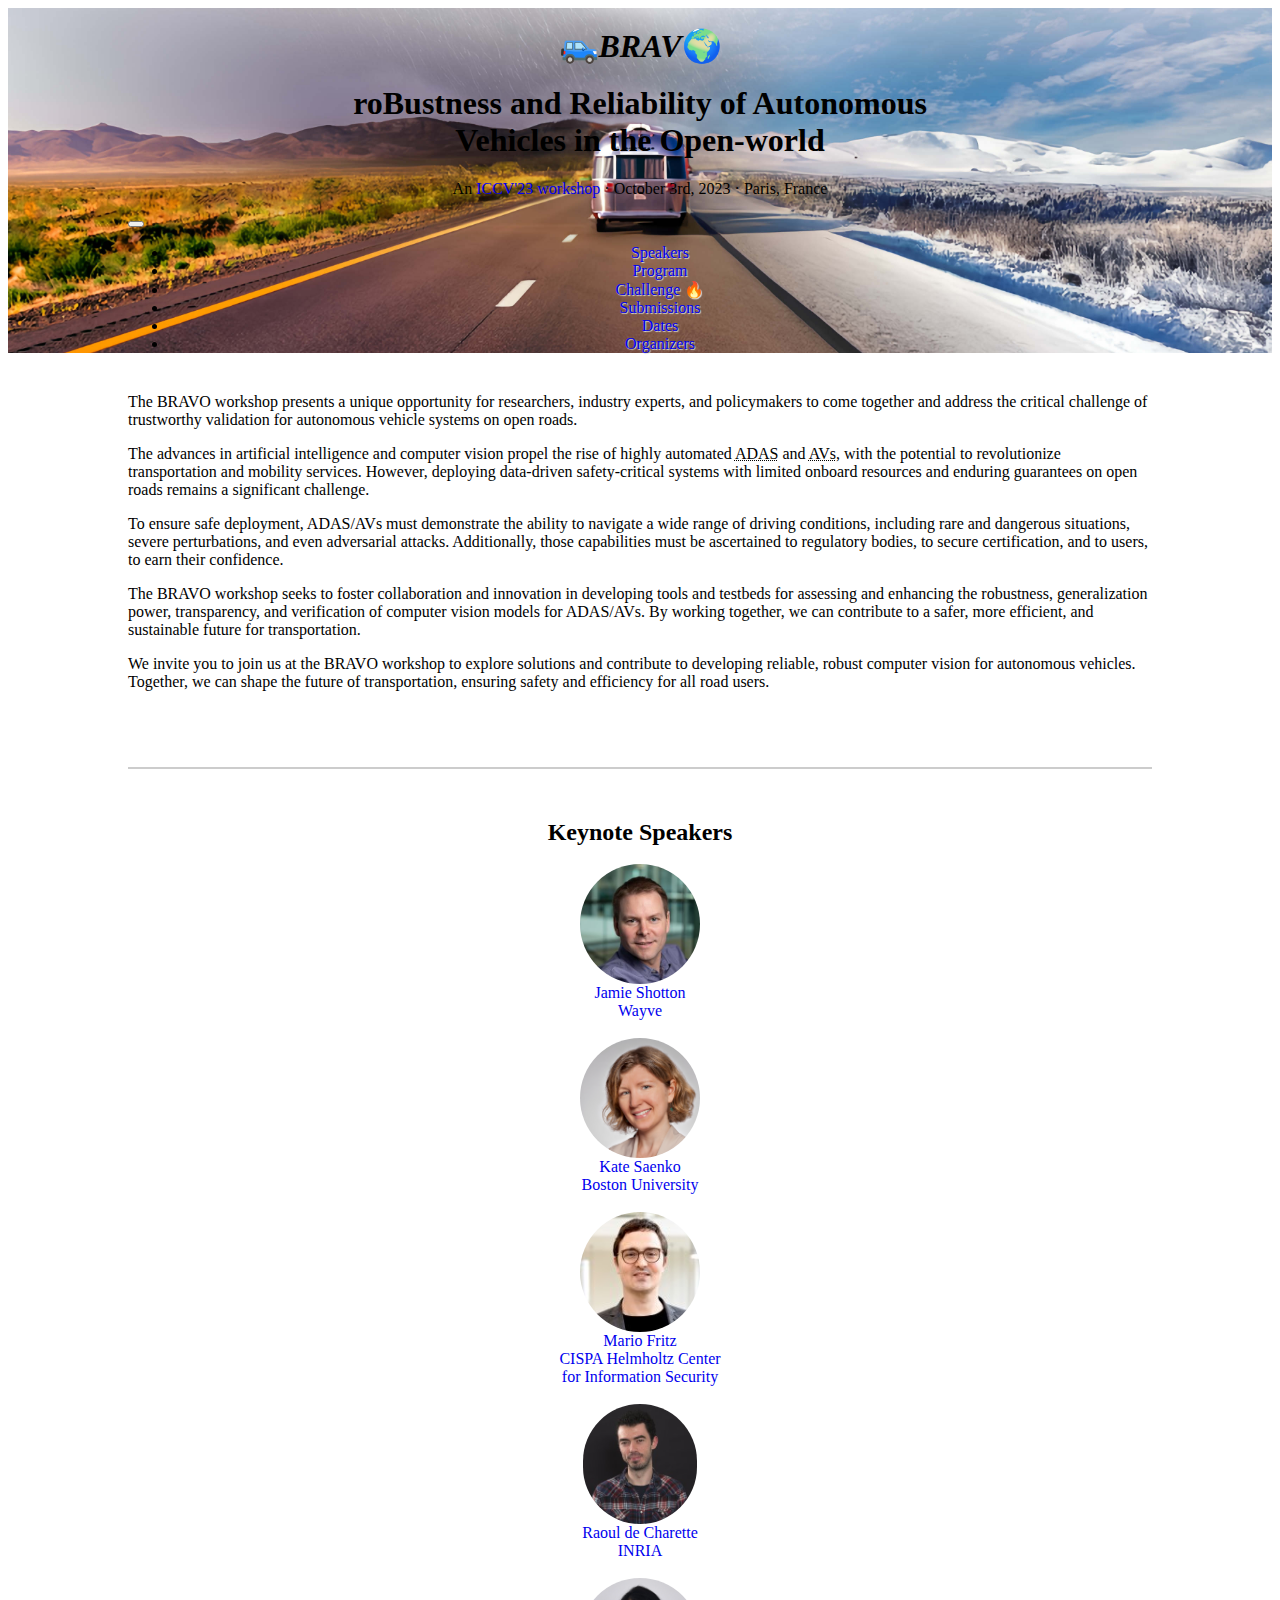
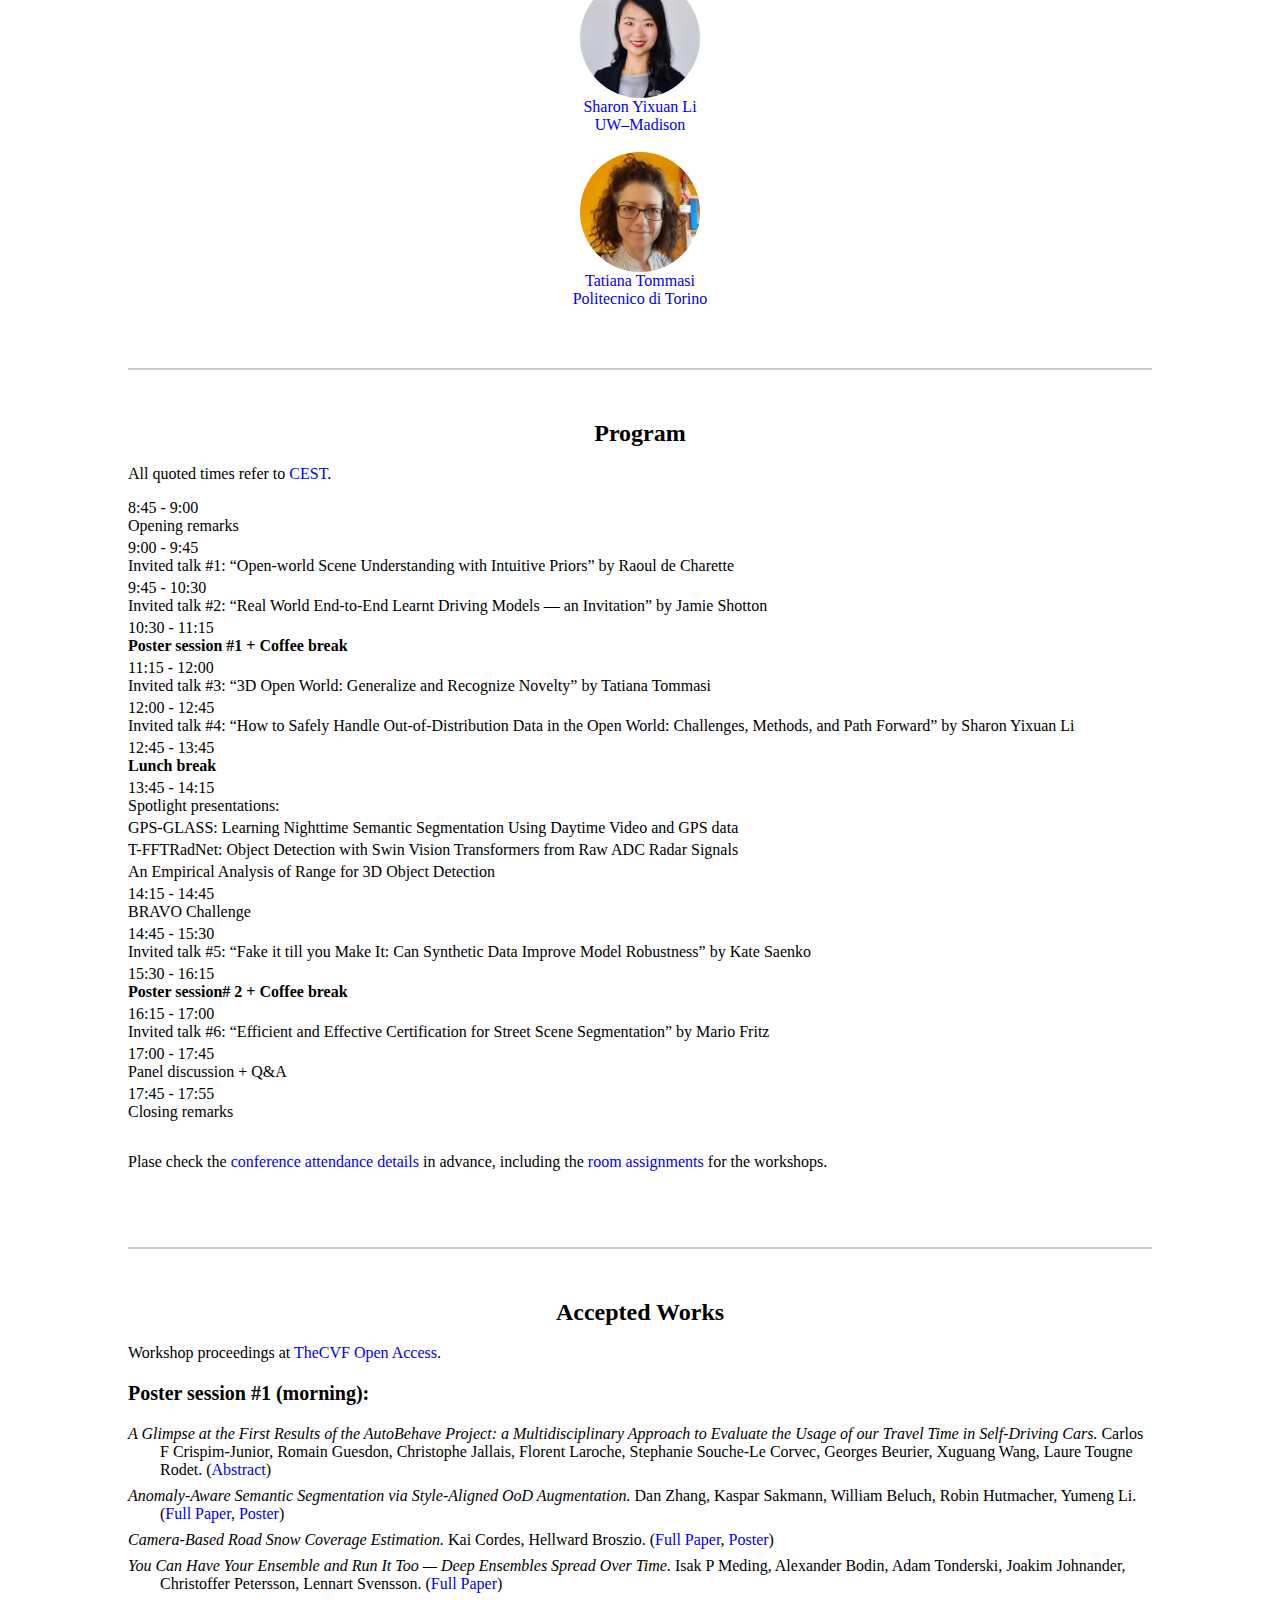
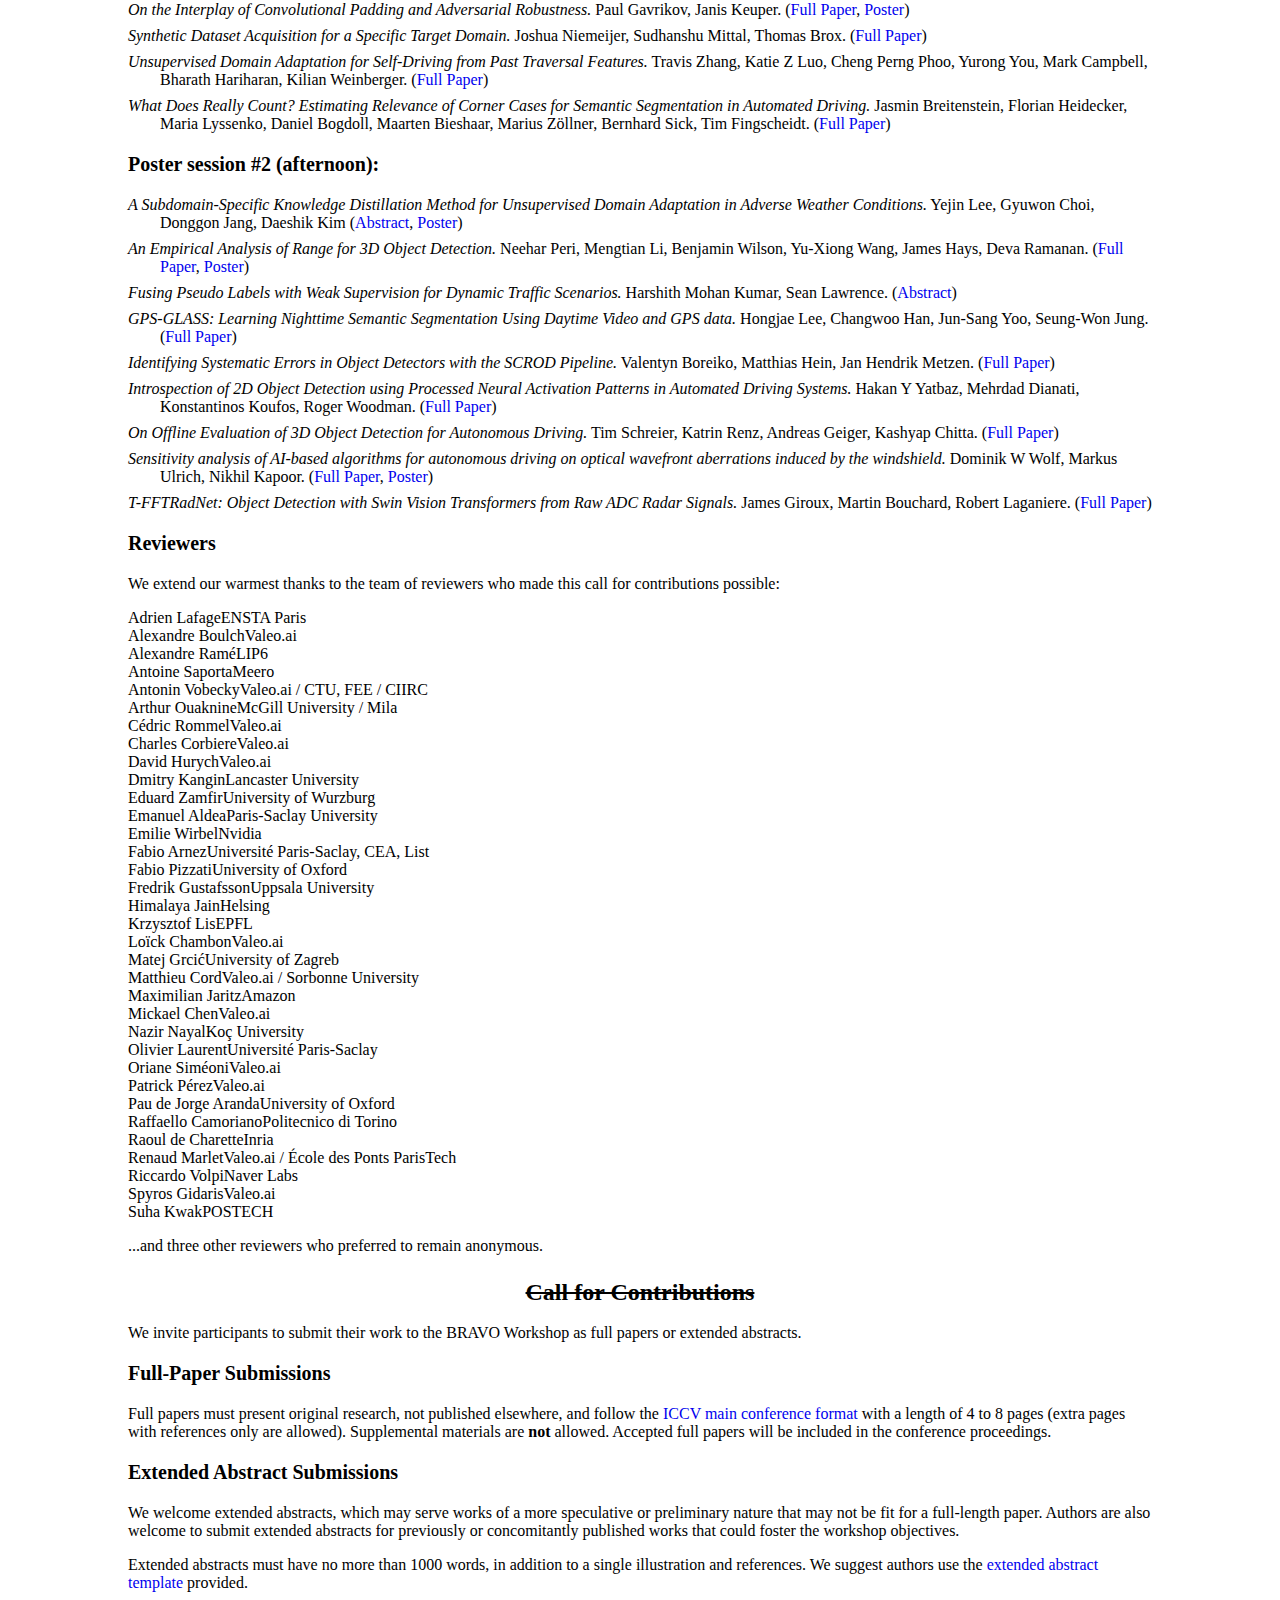
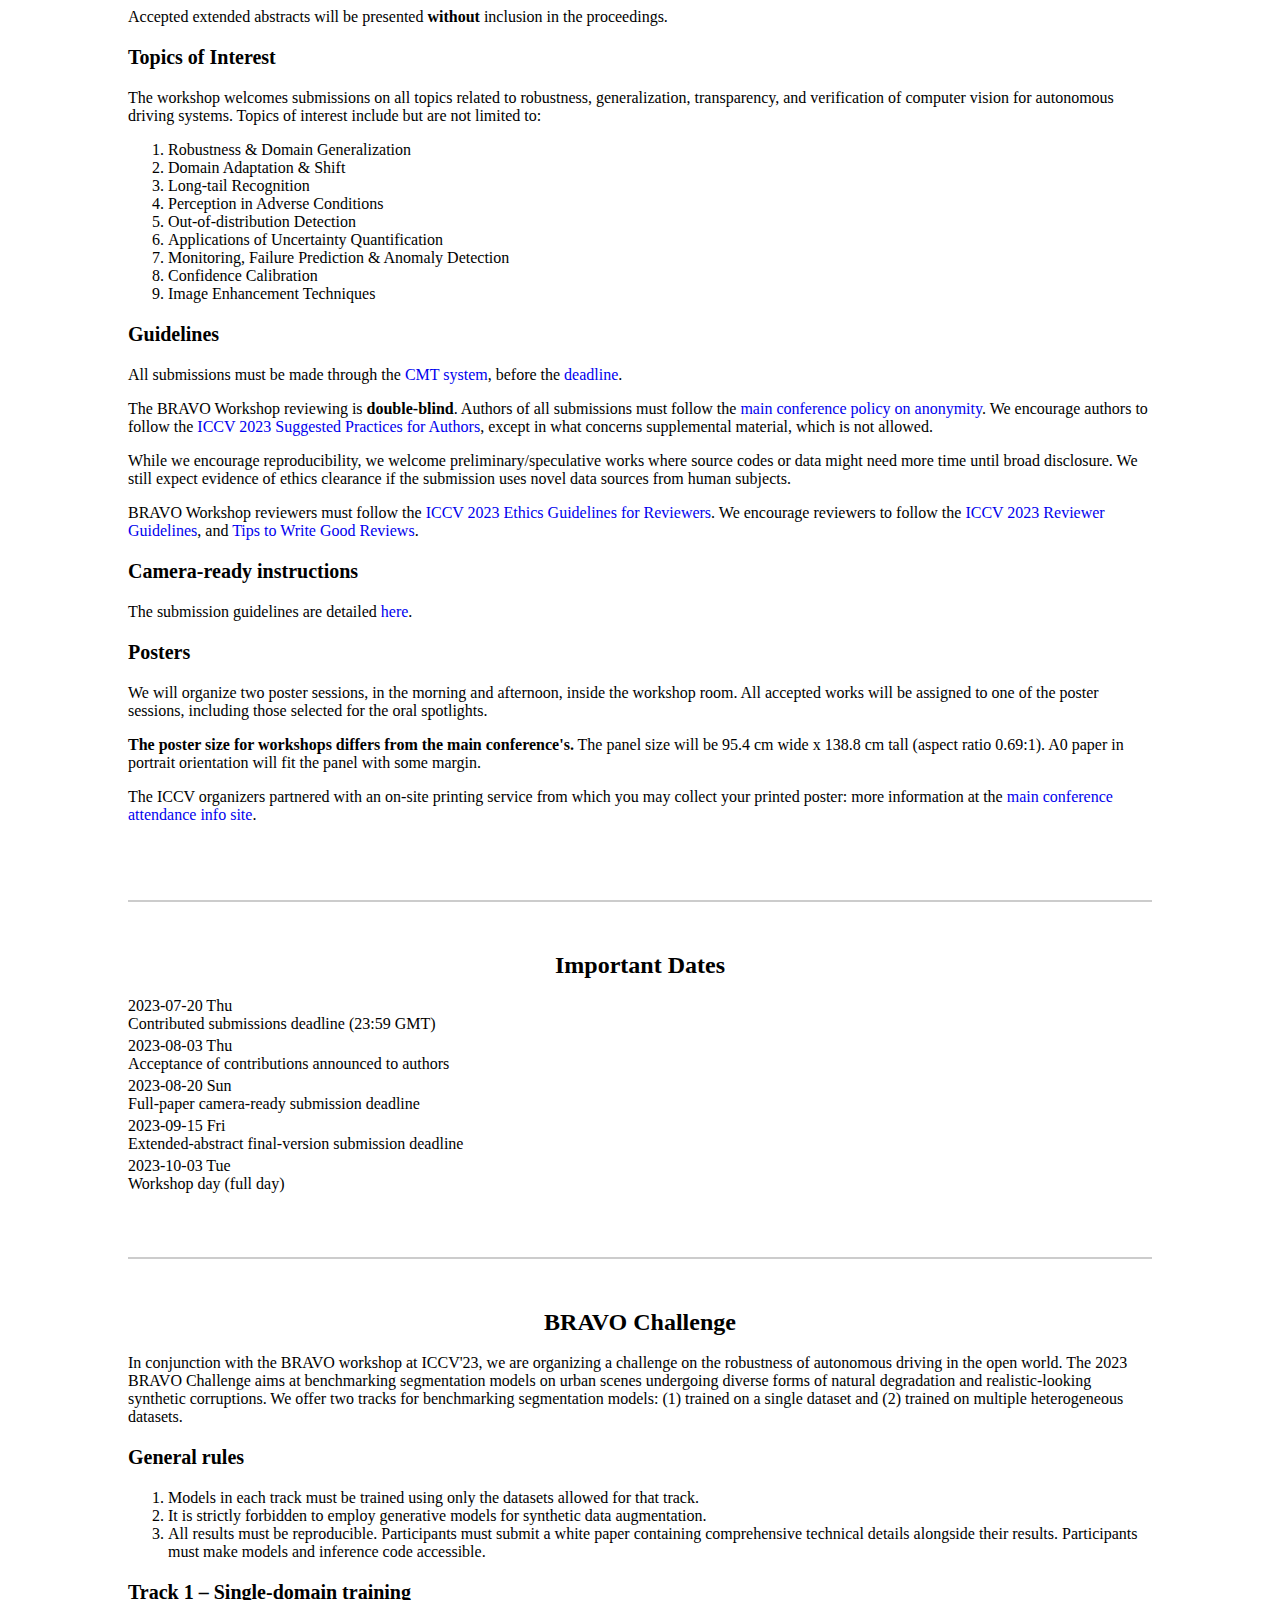
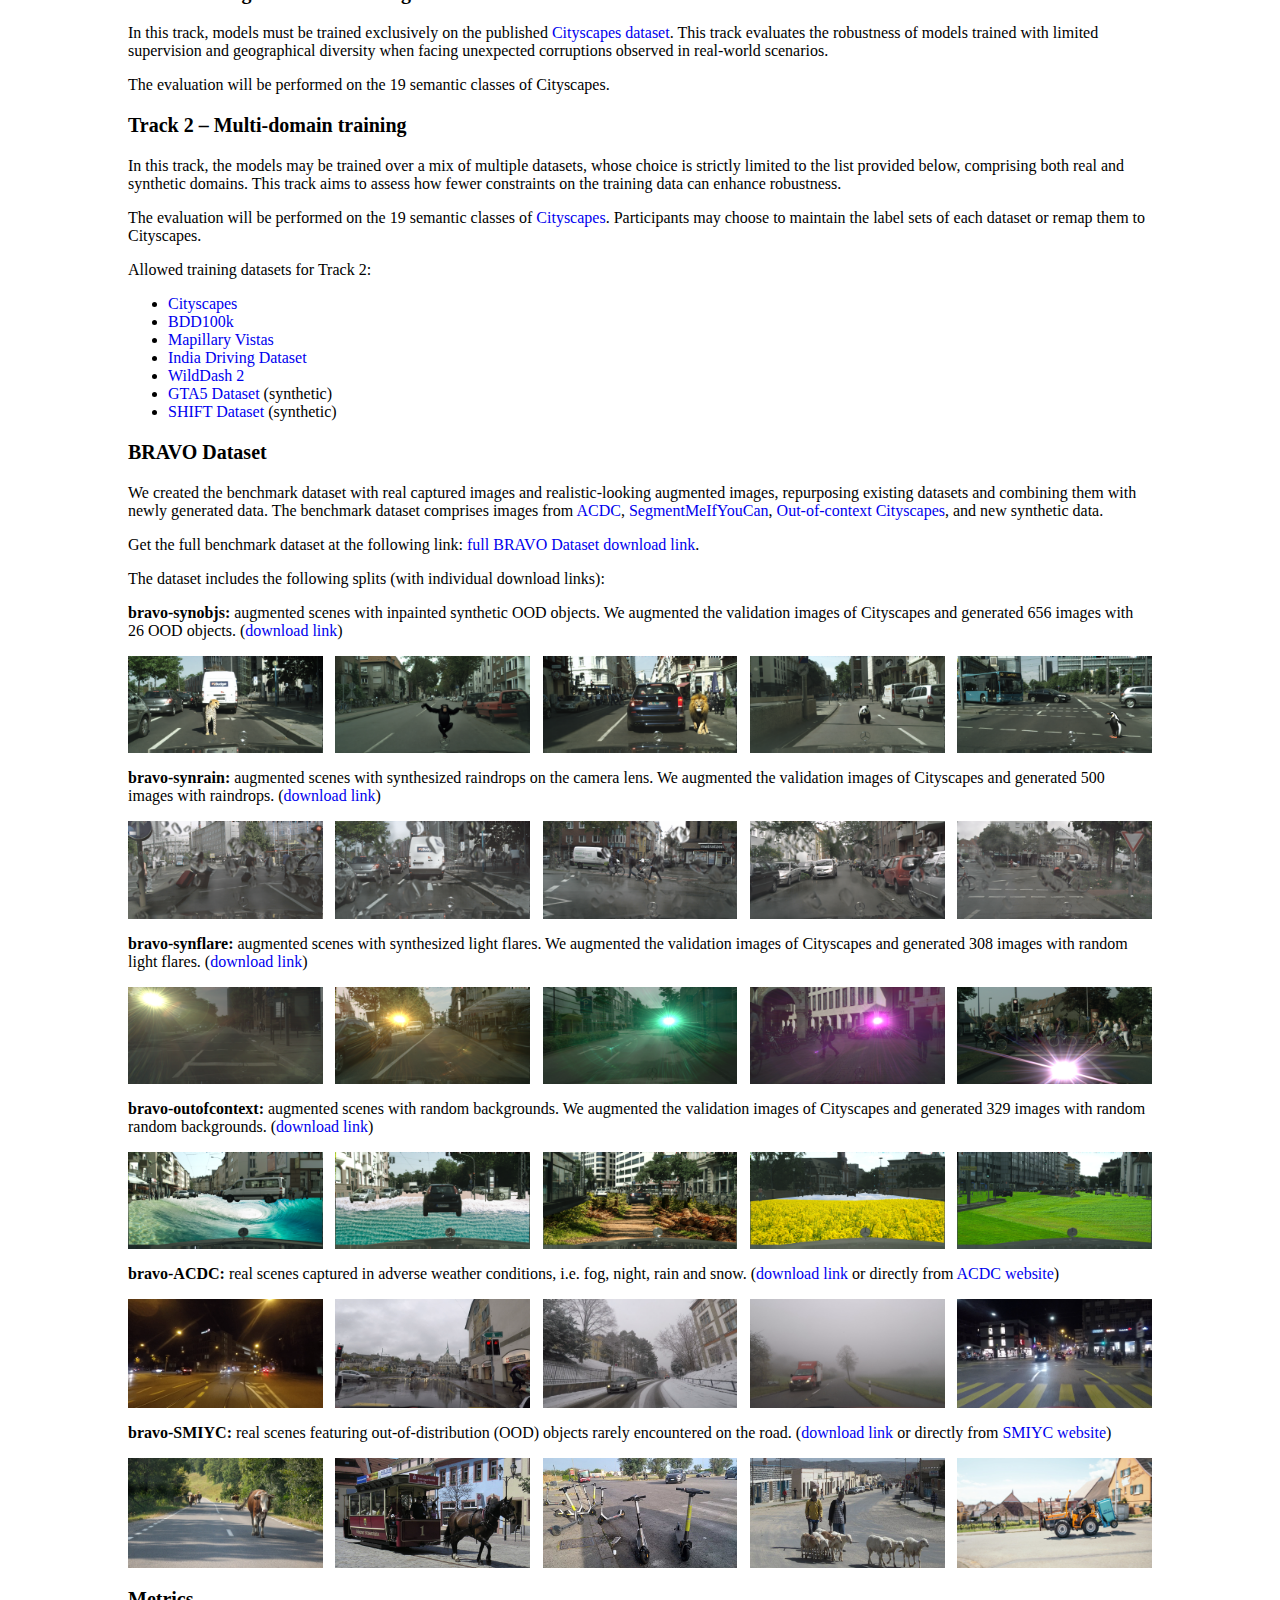
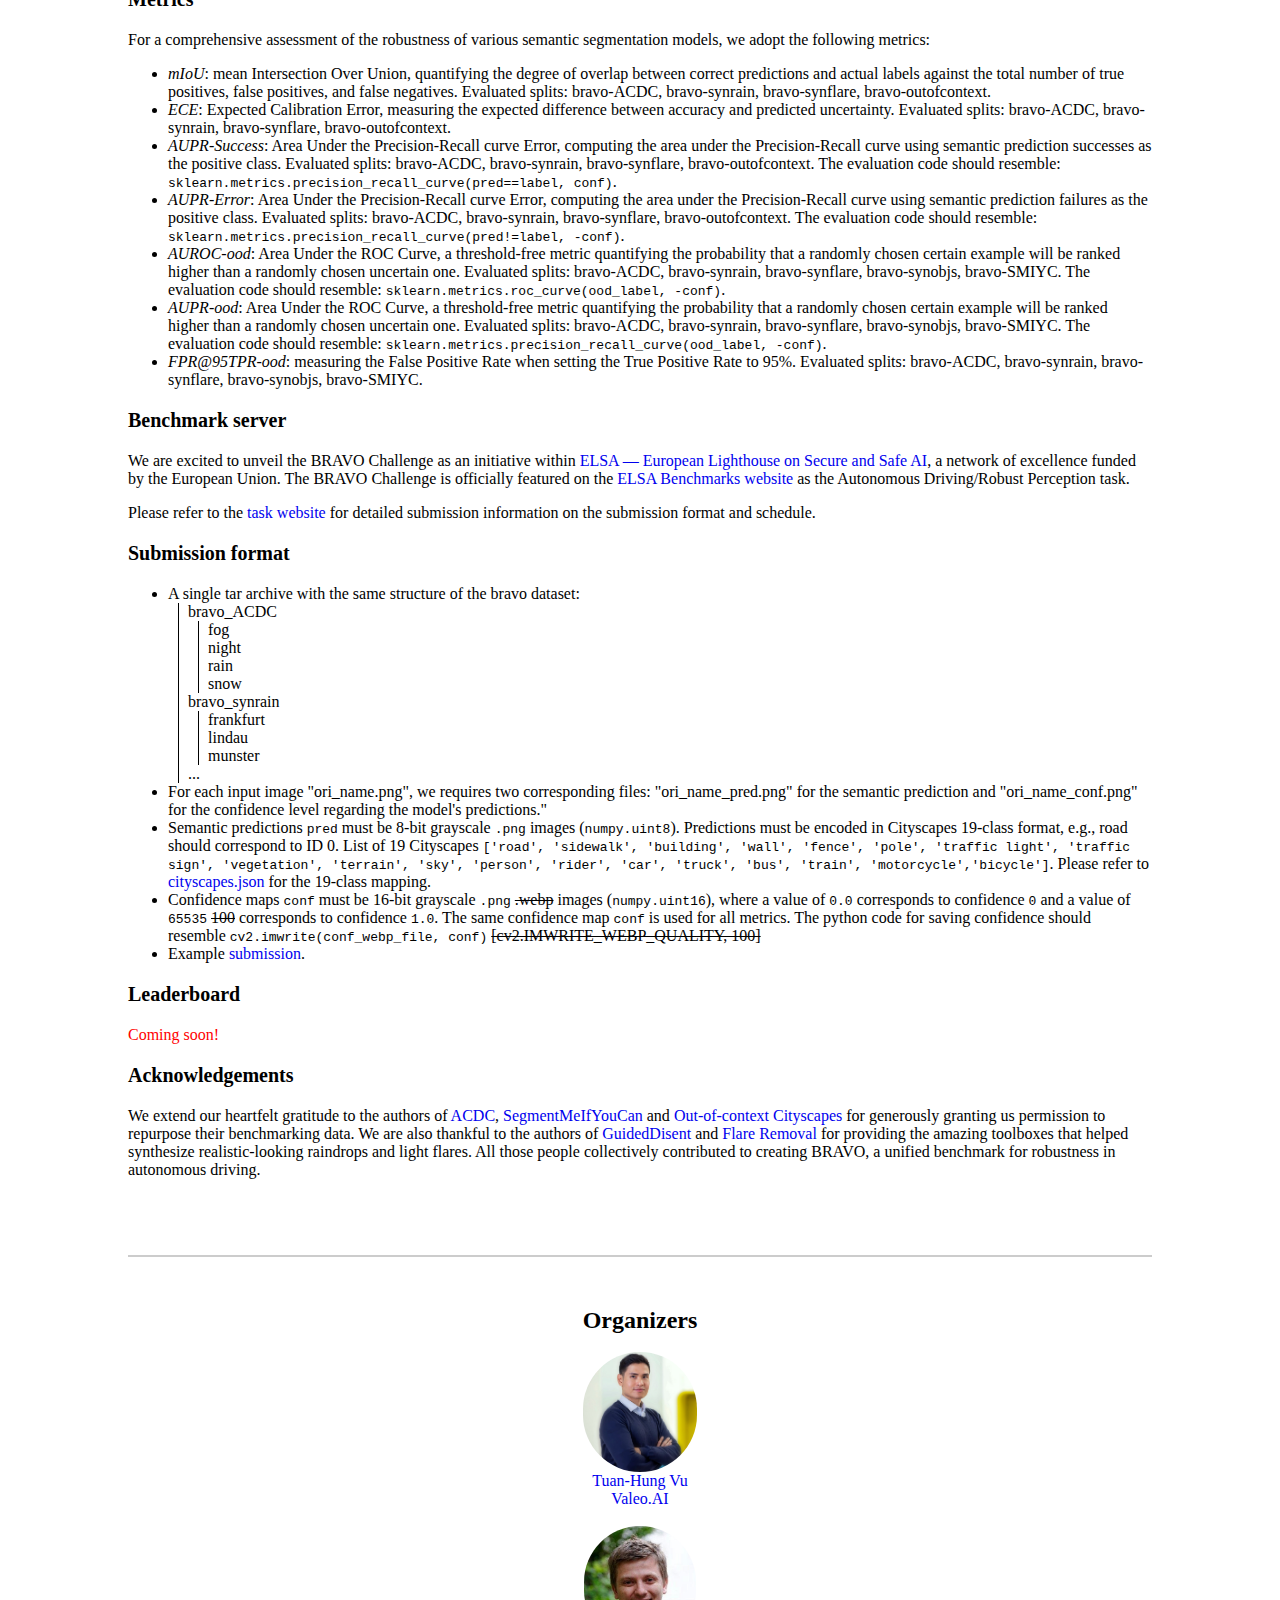
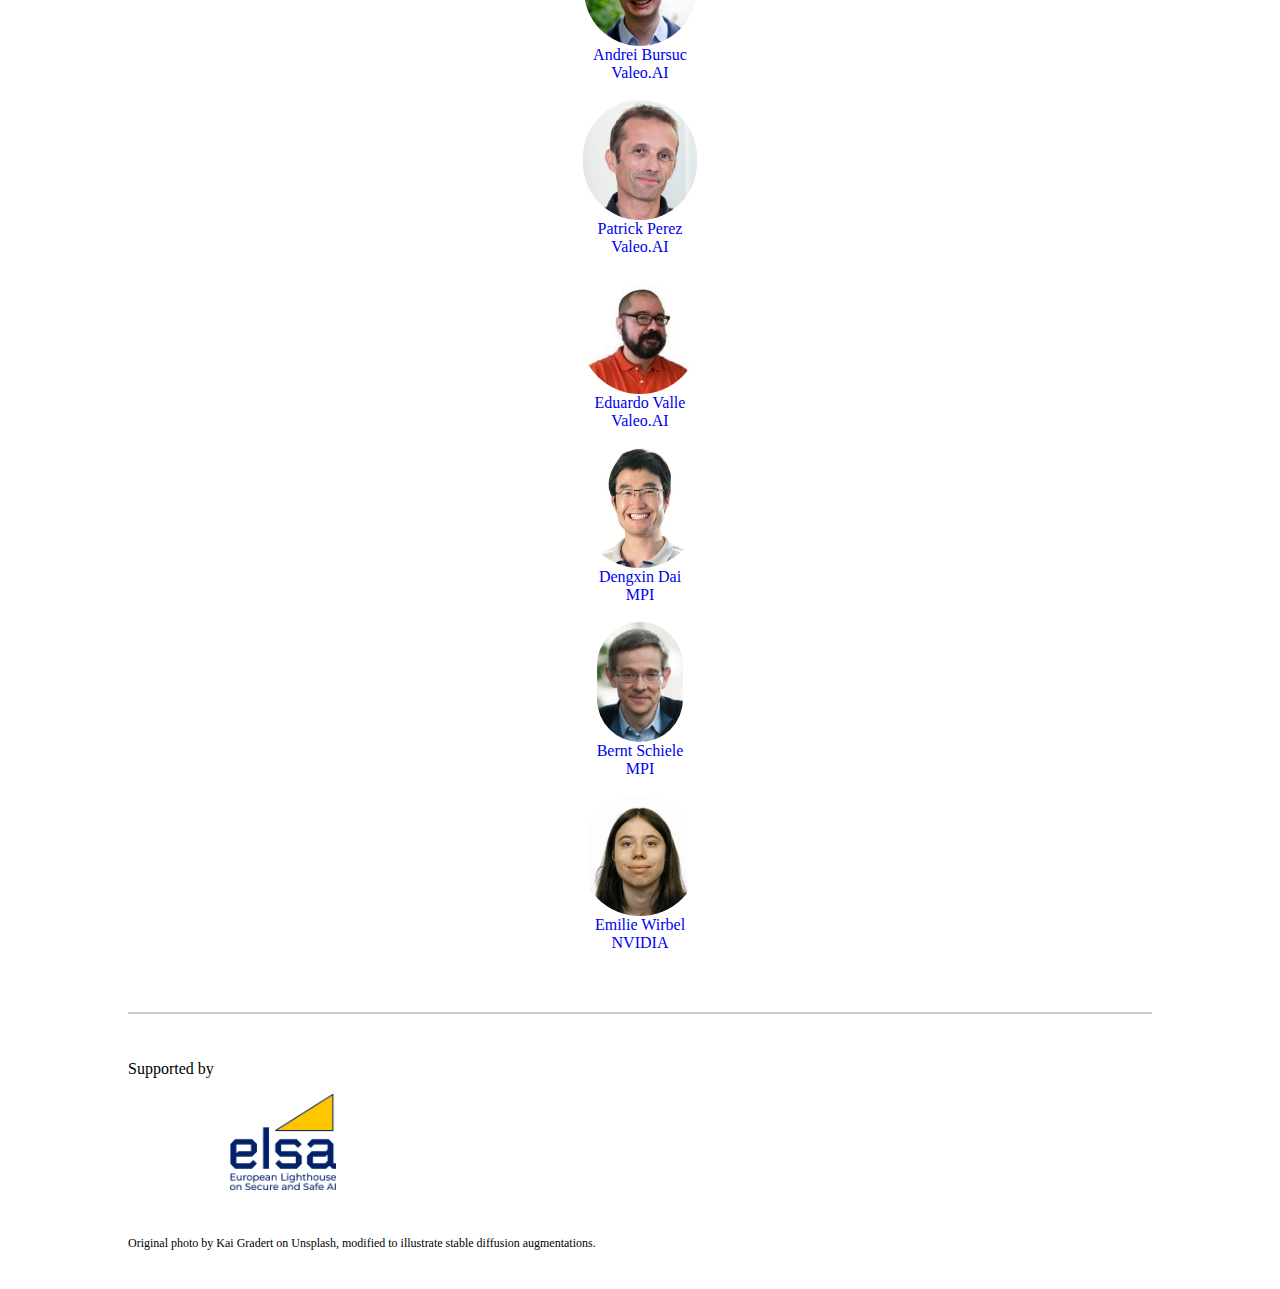
==== commit 1aa07bcc: "Updated with poster links" ====
--- a/index.html
+++ b/index.html
@@ -264,12 +264,14 @@
                         href="submissions/bravo_abstract_autobehave_project.pdf">Abstract</a>)</li>
                 <li><em>Anomaly-Aware Semantic Segmentation via Style-Aligned OoD Augmentation.</em> Dan Zhang, Kaspar
                     Sakmann, William Beluch, Robin Hutmacher, Yumeng Li. (<a target="_blank"
-                        href="https://openaccess.thecvf.com/content/ICCV2023W/BRAVO/html/Zhang_Anomaly-Aware_Semantic_Segmentation_via_Style-Aligned_OoD_Augmentation_ICCVW_2023_paper.html">
-                        Full Paper</a>)</li>
+                        href="https://openaccess.thecvf.com/content/ICCV2023W/BRAVO/html/Zhang_Anomaly-Aware_Semantic_Segmentation_via_Style-Aligned_OoD_Augmentation_ICCVW_2023_paper.html">Full
+                        Paper</a>, <a target="_blank"
+                        href="submissions/bravo_poster_anomaly_aware_semantic_segmentation.pdf">Poster</a>)</li>
                 <li><em>Camera-Based Road Snow Coverage Estimation.</em> Kai Cordes, Hellward Broszio.</em> (<a
                         target="_blank"
                         href="https://openaccess.thecvf.com/content/ICCV2023W/BRAVO/html/Cordes_Camera-Based_Road_Snow_Coverage_Estimation_ICCVW_2023_paper.html">Full
-                        Paper</a>)
+                        Paper</a>, <a target="_blank"
+                        href="submissions/bravo_poster_road_snow_coverave_estimation.pdf">Poster</a>)
                 </li>
                 <li><em>You Can Have Your Ensemble and Run It Too — Deep Ensembles Spread Over Time.</em> Isak P
                     Meding, Alexander Bodin, Adam Tonderski, Joakim Johnander, Christoffer Petersson, Lennart Svensson.
@@ -279,7 +281,8 @@
                 <li><em>On the Interplay of Convolutional Padding and Adversarial Robustness.</em> Paul Gavrikov, Janis
                     Keuper. (<a target="_blank"
                         href="https://openaccess.thecvf.com/content/ICCV2023W/BRAVO/html/Gavrikov_On_the_Interplay_of_Convolutional_Padding_and_Adversarial_Robustness_ICCVW_2023_paper.html">Full
-                        Paper</a>)</li>
+                        Paper</a>, <a target="_blank"
+                        href="submissions/bravo_poster_interplay_padding_adversarial_robustness.pdf">Poster</a>)</li>
                 <li><em>Synthetic Dataset Acquisition for a Specific Target Domain.</em> Joshua Niemeijer, Sudhanshu
                     Mittal, Thomas Brox. (<a target="_blank"
                         href="https://openaccess.thecvf.com/content/ICCV2023W/BRAVO/html/Niemeijer_Synthetic_Dataset_Acquisition_for_a_Specific_Target_Domain_ICCVW_2023_paper.html">Full
@@ -300,11 +303,14 @@
             <ul class="accepted-papers">
                 <li><em>A Subdomain-Specific Knowledge Distillation Method for Unsupervised Domain Adaptation in Adverse
                         Weather Conditions.</em> Yejin Lee, Gyuwon Choi, Donggon Jang, Daeshik Kim (<a target="_blank"
-                        href="submissions/bravo_abstract_subdomain_specific_distillation.pdf">Abstract</a>) </li>
+                        href="submissions/bravo_abstract_subdomain_specific_distillation.pdf">Abstract</a>, <a
+                        target="_blank" href="submissions/bravo_poster_subdomain_specific_distillation.pdf">Poster</a>)
+                </li>
                 <li><em>An Empirical Analysis of Range for 3D Object Detection.</em> Neehar Peri, Mengtian Li, Benjamin
                     Wilson, Yu-Xiong Wang, James Hays, Deva Ramanan. (<a target="_blank"
                         href="https://openaccess.thecvf.com/content/ICCV2023W/BRAVO/html/Peri_An_Empirical_Analysis_of_Range_for_3D_Object_Detection_ICCVW_2023_paper.html">Full
-                        Paper</a>)</li>
+                        Paper</a>, <a target="_blank"
+                        href="submissions/bravo_poster_analysis_range_3d_detection.pdf">Poster</a>)</li>
                 <li><em>Fusing Pseudo Labels with Weak Supervision for Dynamic Traffic Scenarios.</em> Harshith Mohan
                     Kumar, Sean Lawrence. (<a target="_blank"
                         href="submissions/bravo_abstract_fusing_pseudo_labels.pdf">Abstract</a>)</li>
@@ -329,7 +335,8 @@
                         aberrations induced by the windshield.</em> Dominik W Wolf, Markus Ulrich, Nikhil Kapoor. (<a
                         target="_blank"
                         href="https://openaccess.thecvf.com/content/ICCV2023W/BRAVO/html/Wolf_Sensitivity_Analysis_of_AI-Based_Algorithms_for_Autonomous_Driving_on_Optical_ICCVW_2023_paper.html">Full
-                        Paper</a>)</li>
+                        Paper</a>, <a target="_blank"
+                        href="submissions/bravo_poster_sensitivity_analysis_optical_wavefront.pdf">Poster</a>)</li>
                 <li><em>T-FFTRadNet: Object Detection with Swin Vision Transformers from Raw ADC Radar Signals.</em>
                     James Giroux, Martin Bouchard, Robert Laganiere. (<a target="_blank"
                         href="https://openaccess.thecvf.com/content/ICCV2023W/BRAVO/html/Giroux_T-FFTRadNet_Object_Detection_with_Swin_Vision_Transformers_from_Raw_ADC_ICCVW_2023_paper.html">Full
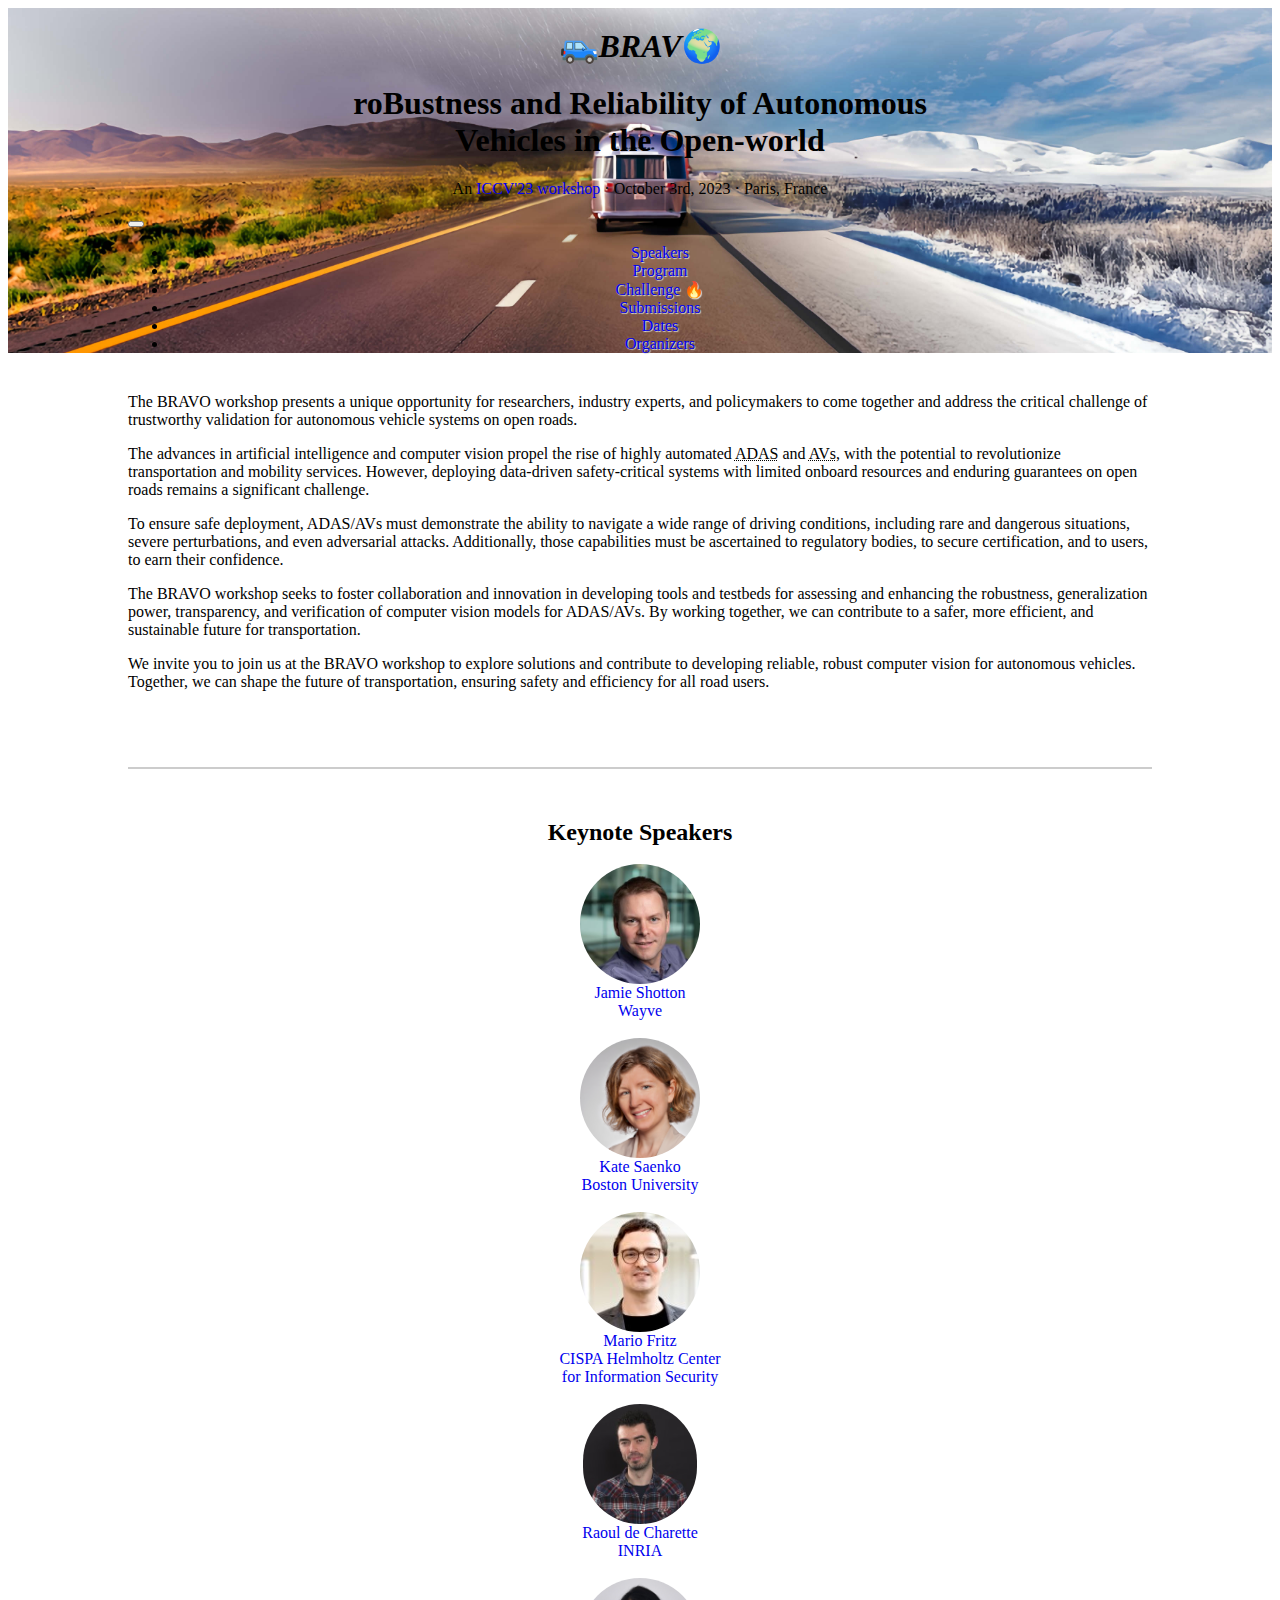
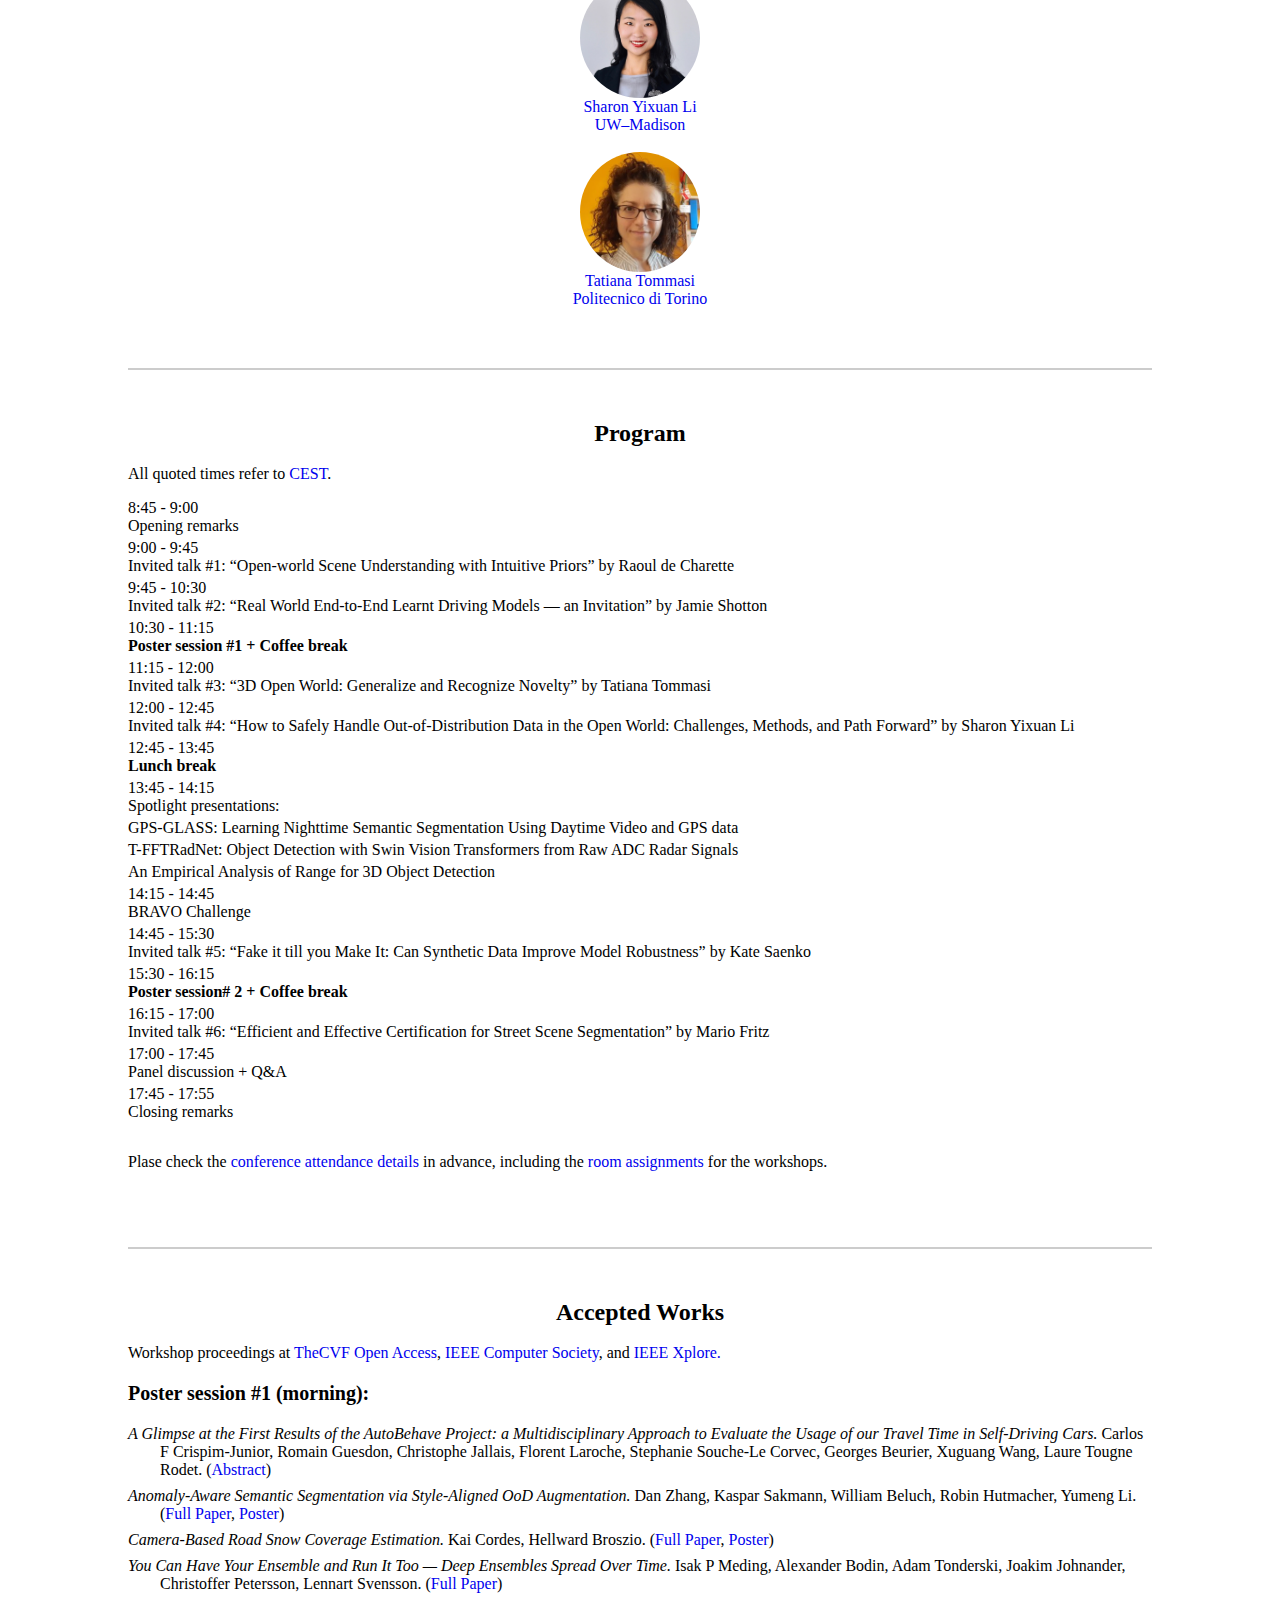
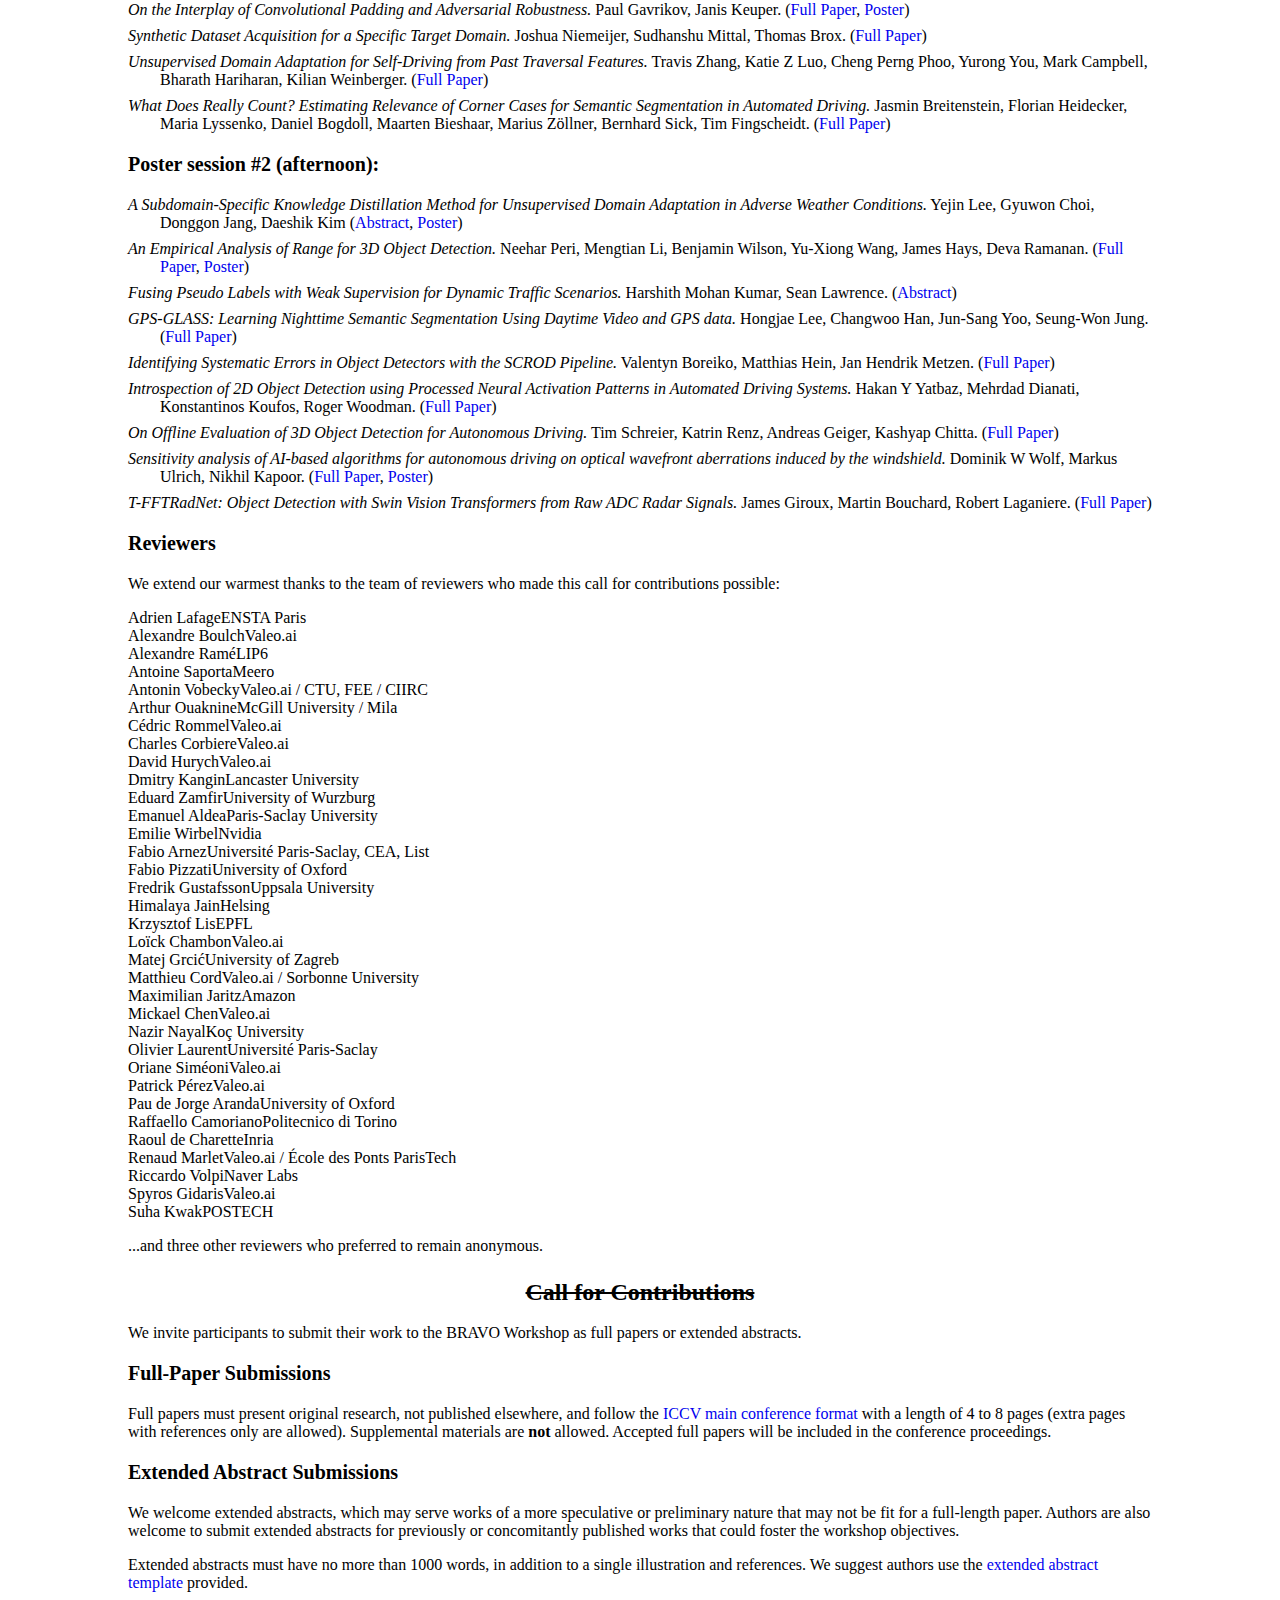
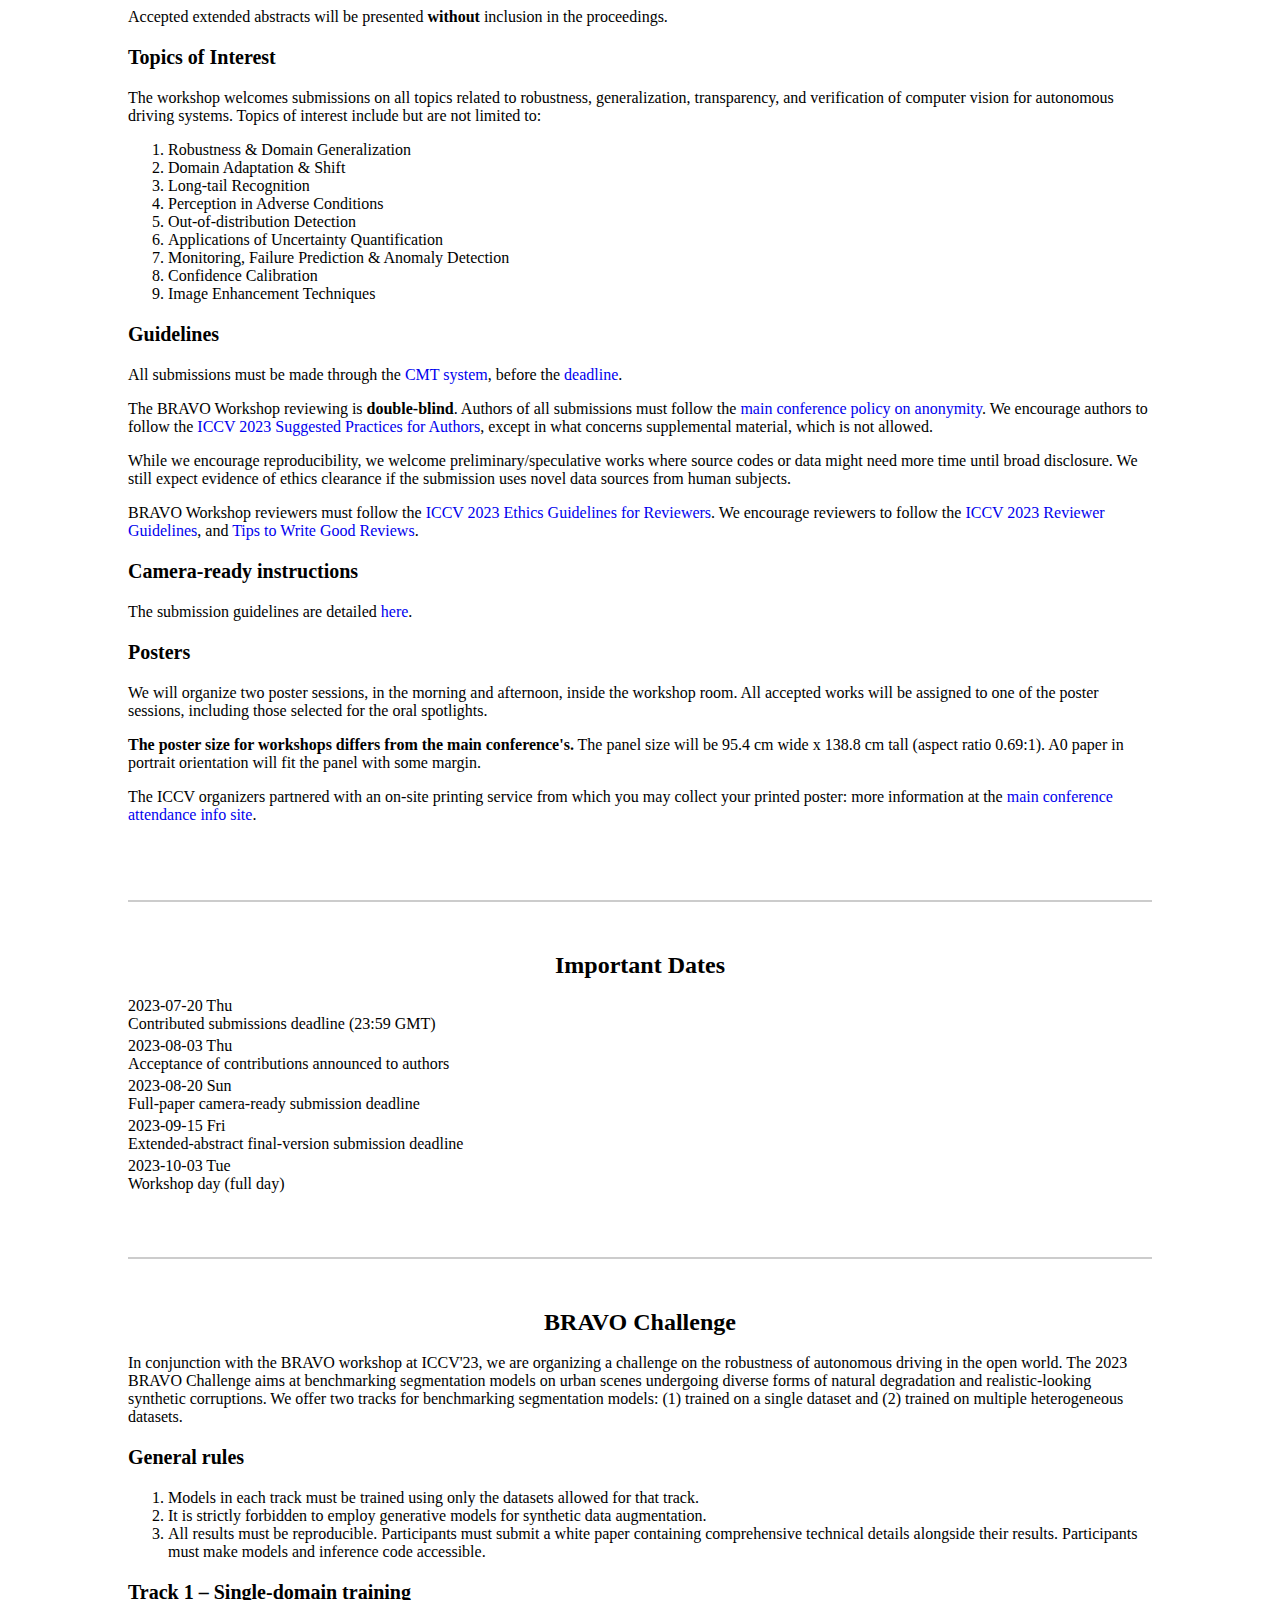
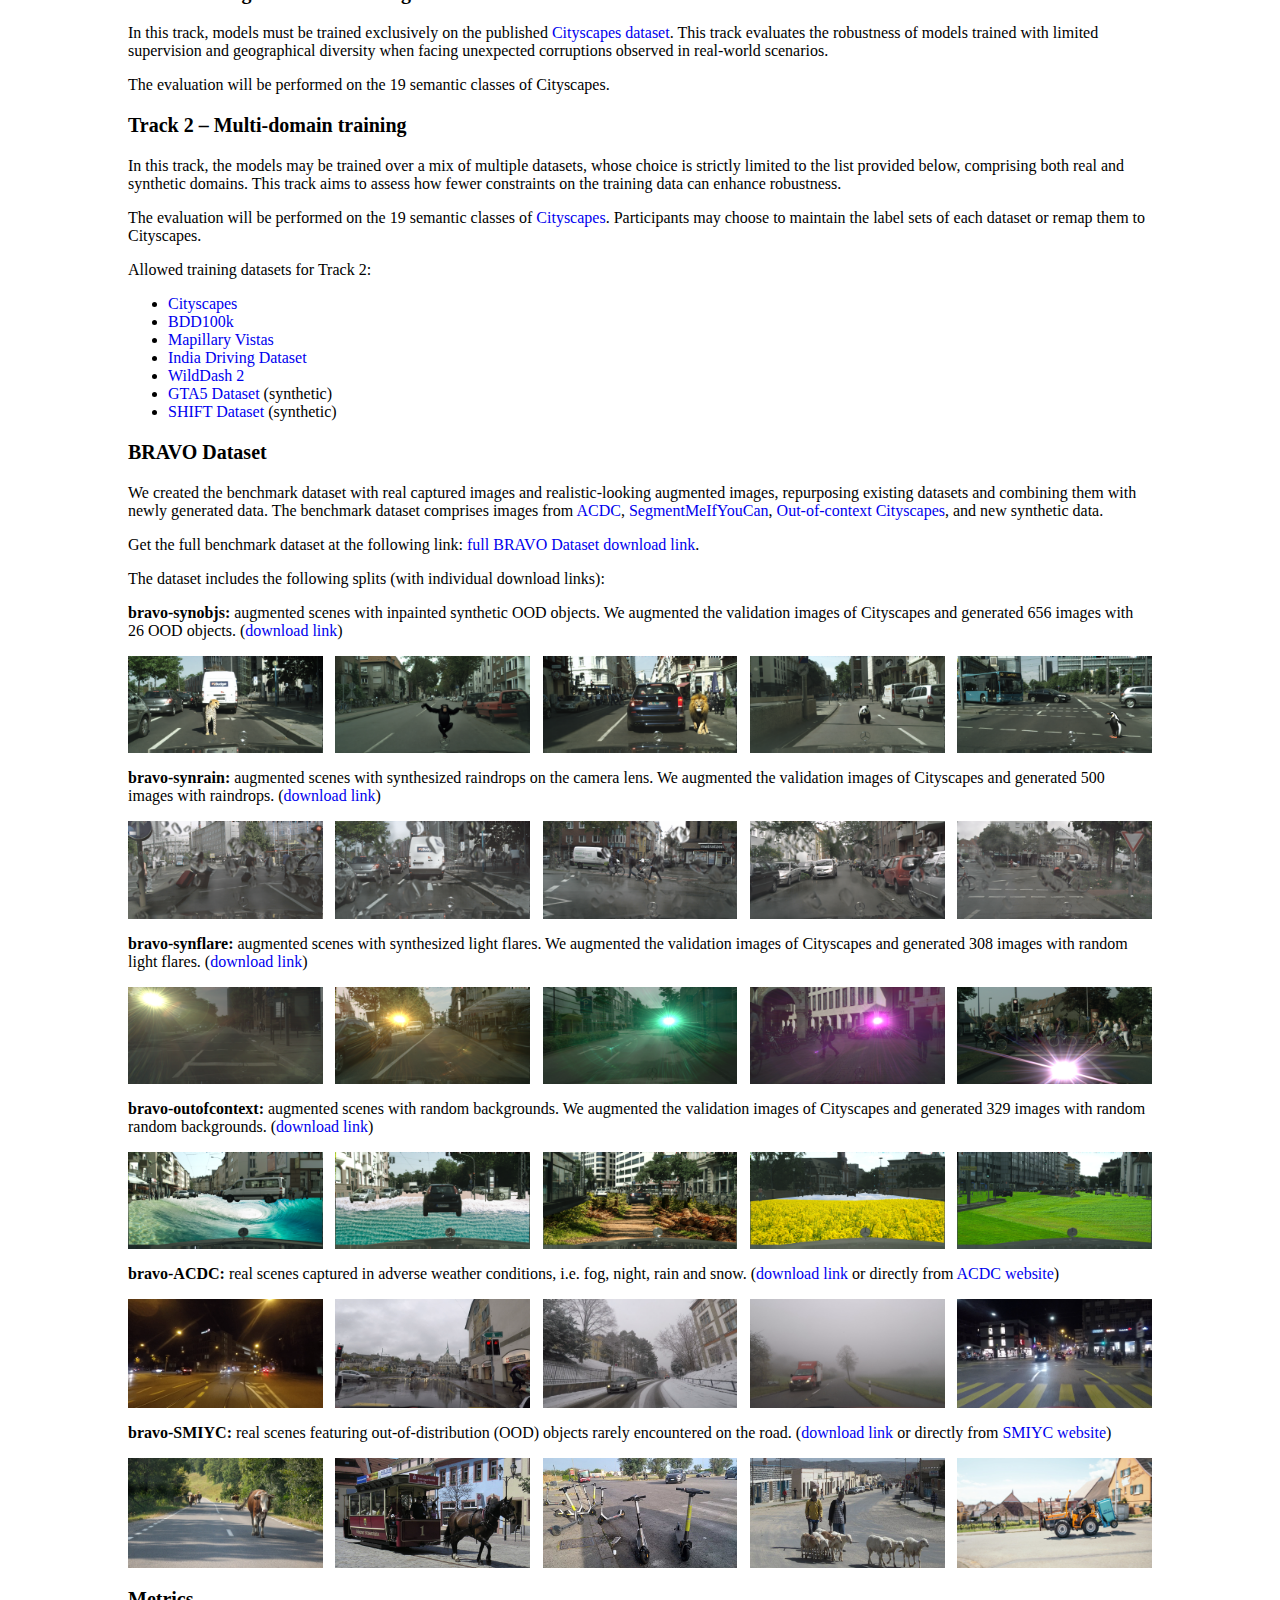
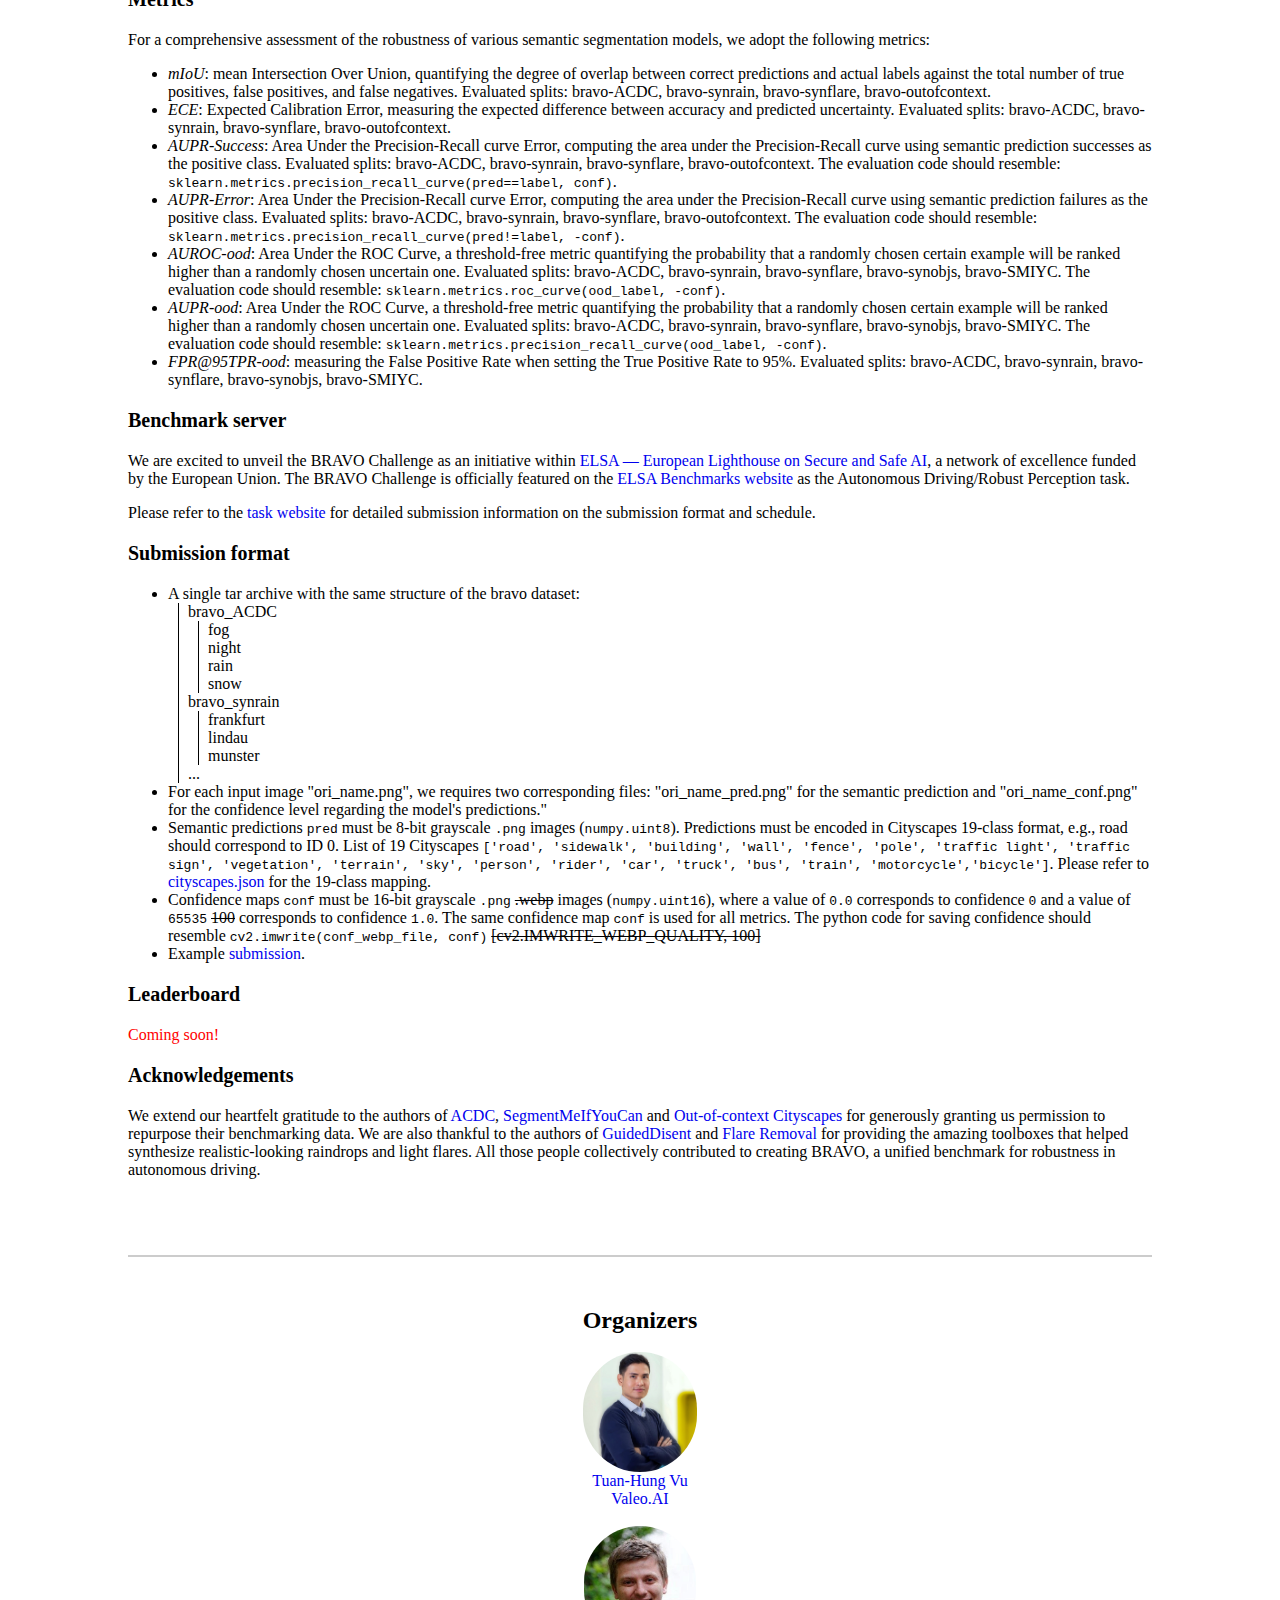
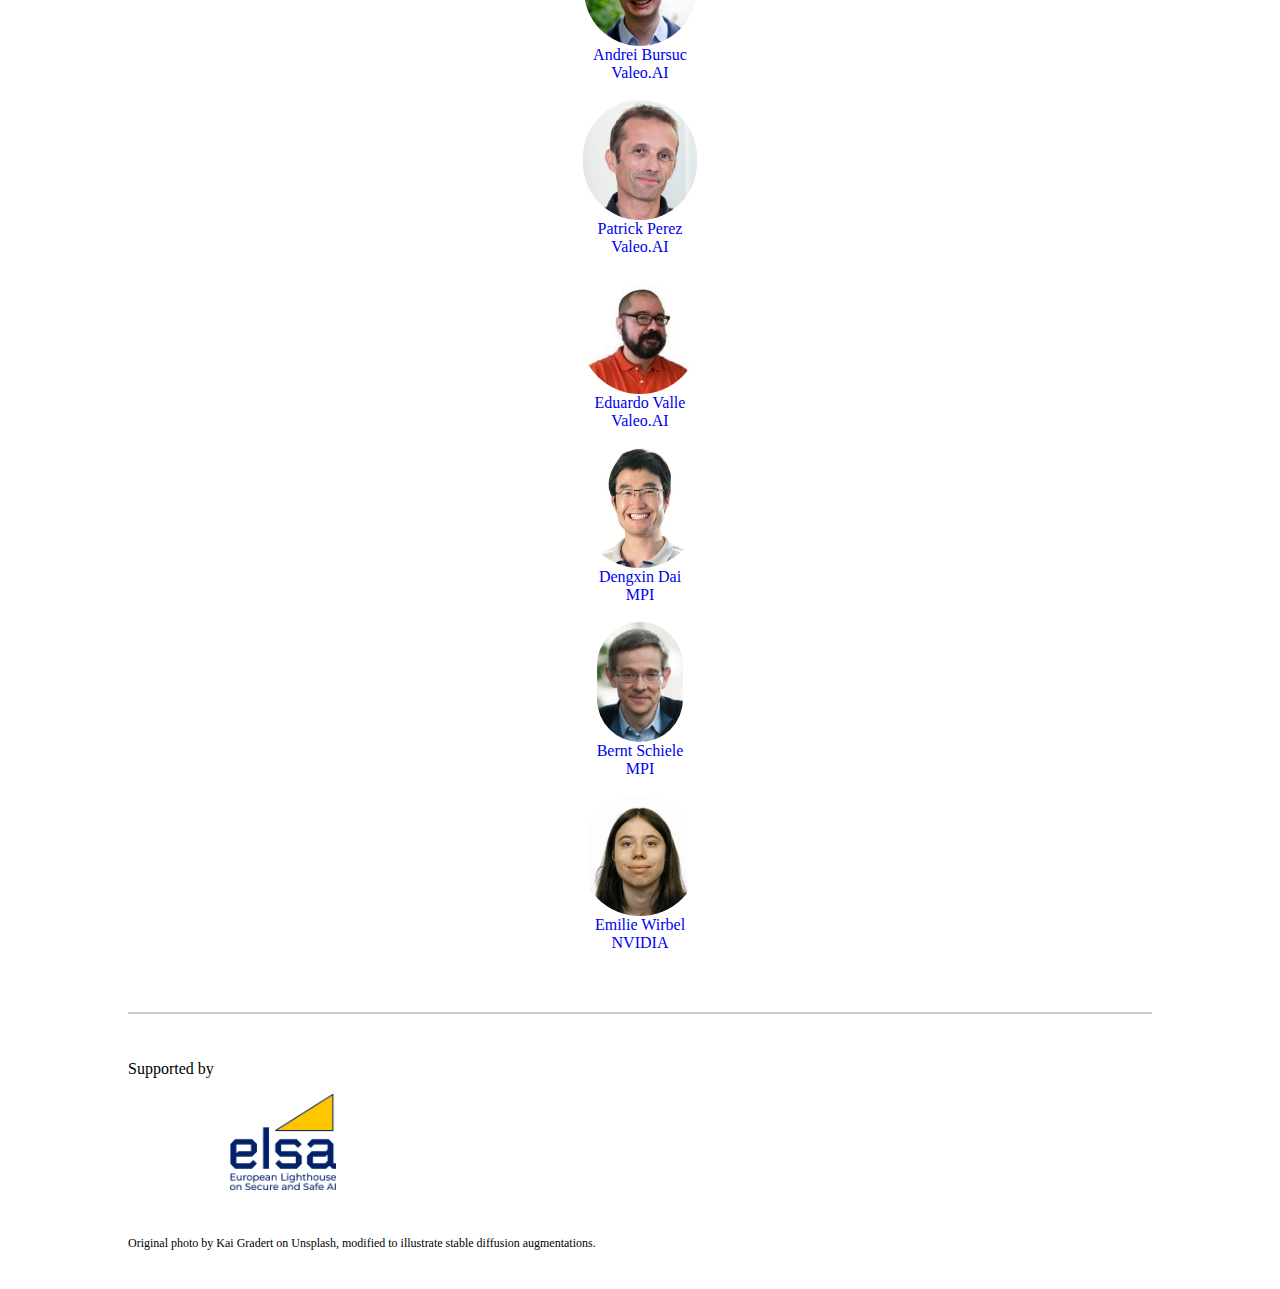
==== commit 9a1846b5: "Added links to IEEE proceedings" ====
--- a/index.html
+++ b/index.html
@@ -251,9 +251,14 @@
         <div id="cfp" class="container-md section-container">
             <h2>Accepted Works</h2>
 
-            <p></p>Workshop proceedings at <a target="_blank"
-                href="https://openaccess.thecvf.com/ICCV2023_workshops/BRAVO">TheCVF Open
-                Access</a>.</p>
+            <p>Workshop proceedings at
+                <a target="_blank" href="https://openaccess.thecvf.com/ICCV2023_workshops/BRAVO">TheCVF Open
+                    Access</a>,
+                <a target="_blank" href="https://www.computer.org/csdl/proceedings/iccvw/2023/1TangBBH5cI">IEEE Computer
+                    Society</a>,
+                and <a target="_blank" href="https://ieeexplore.ieee.org/xpl/conhome/10350357/proceeding">IEEE
+                    Xplore.</a>
+            </p>
 
             <h3>Poster session #1 (morning):</h3>
             <ul class="accepted-papers">
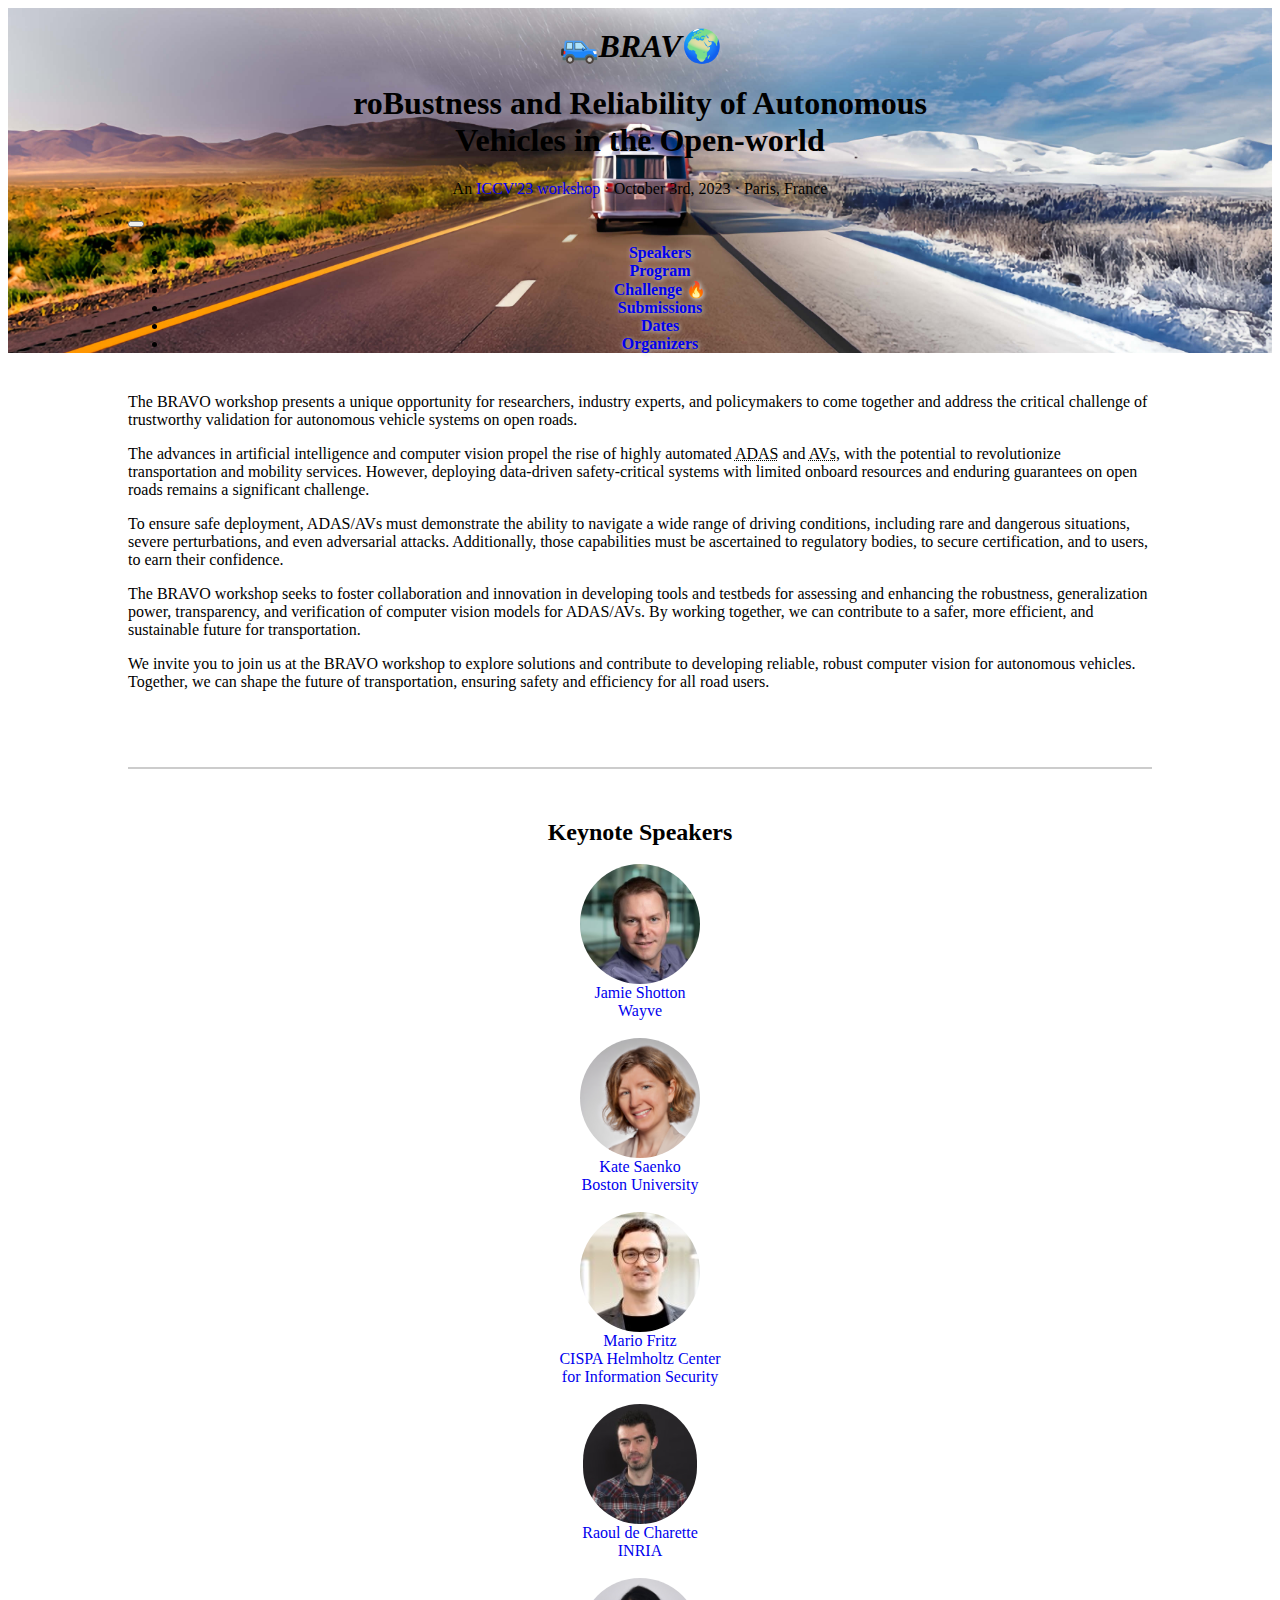
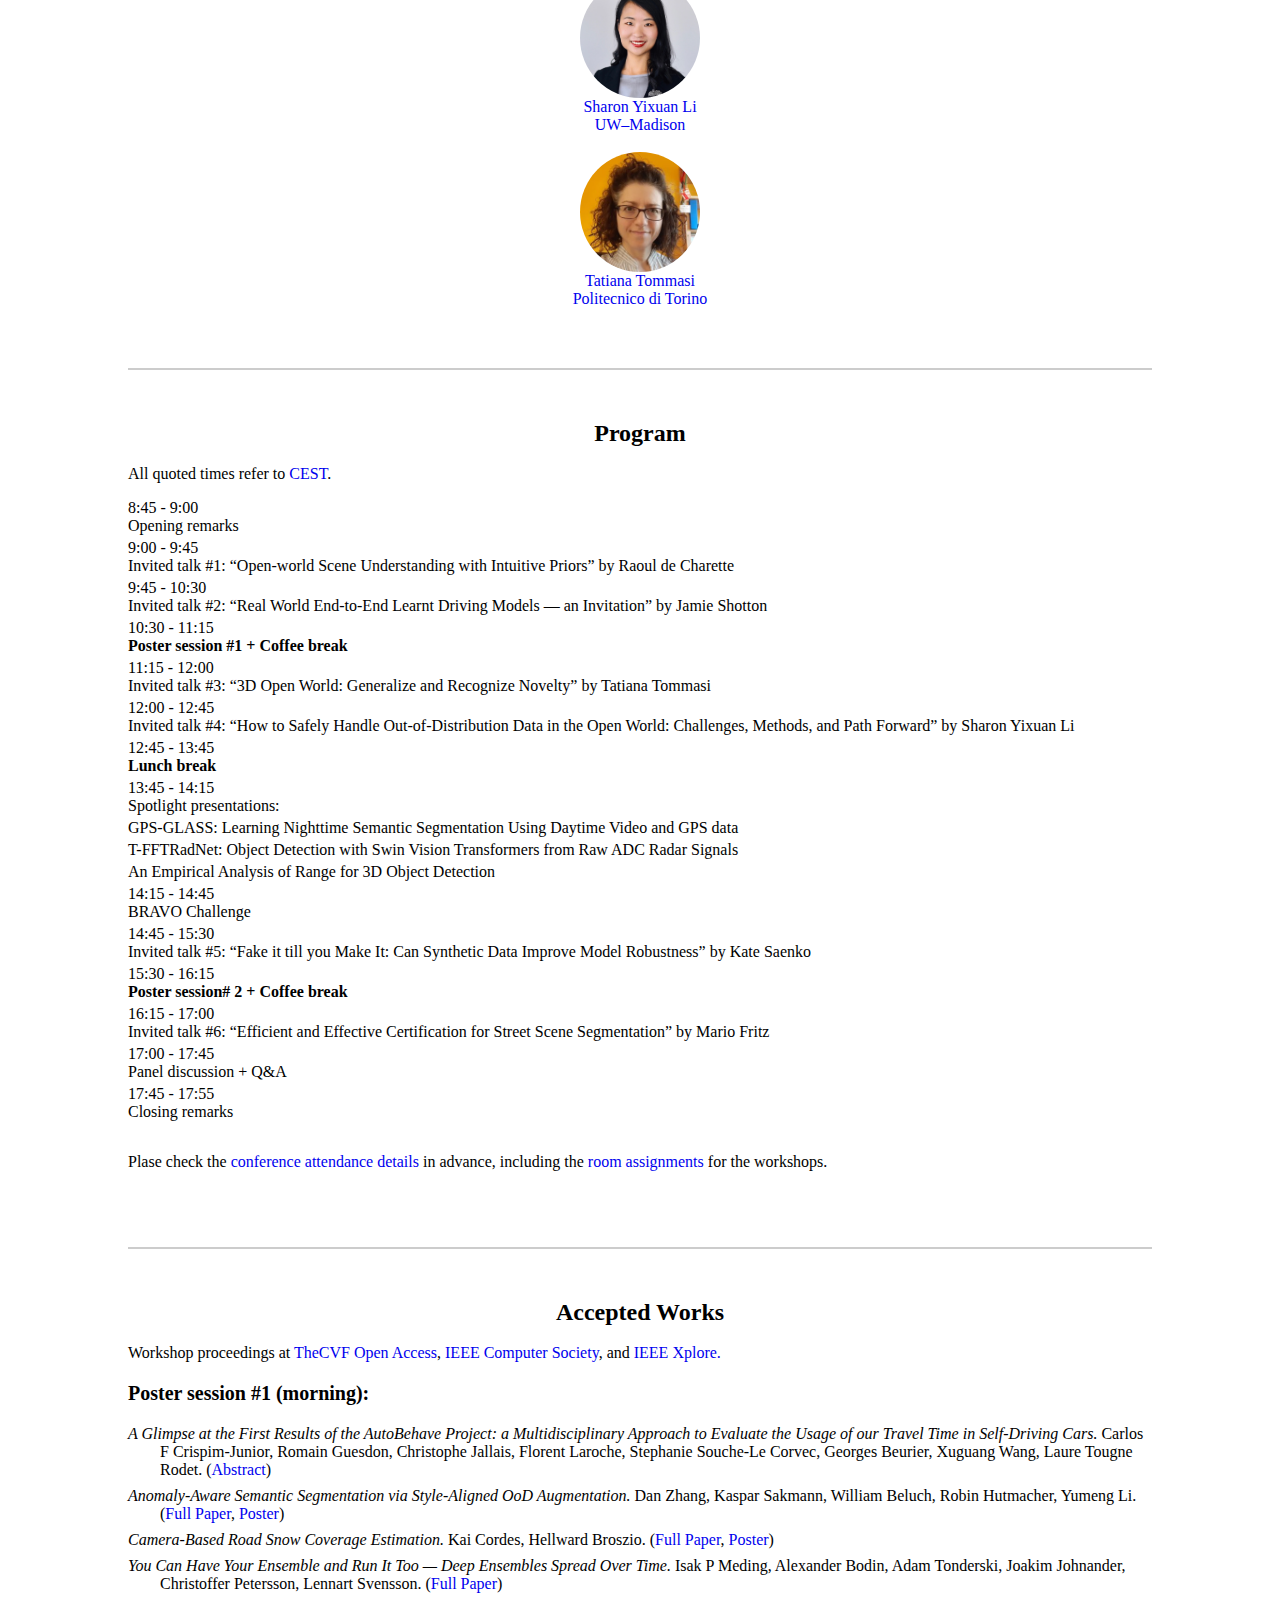
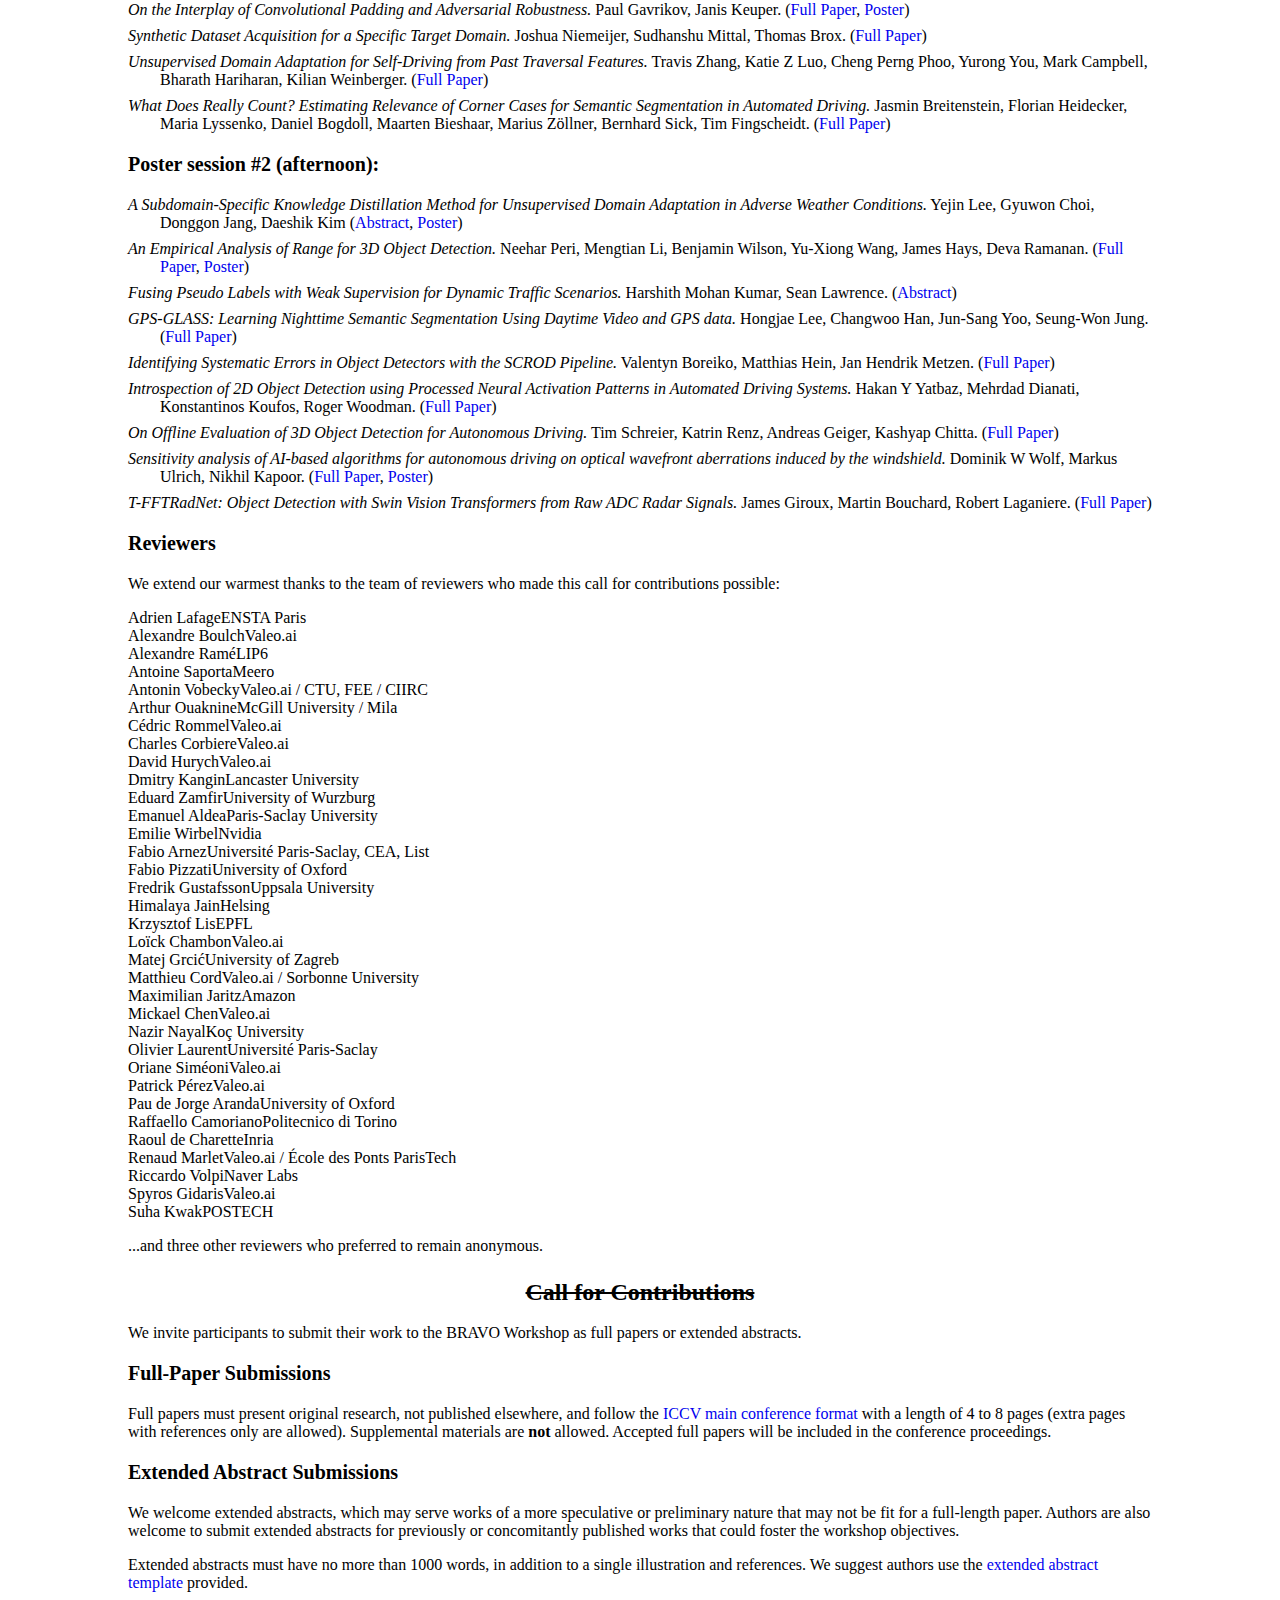
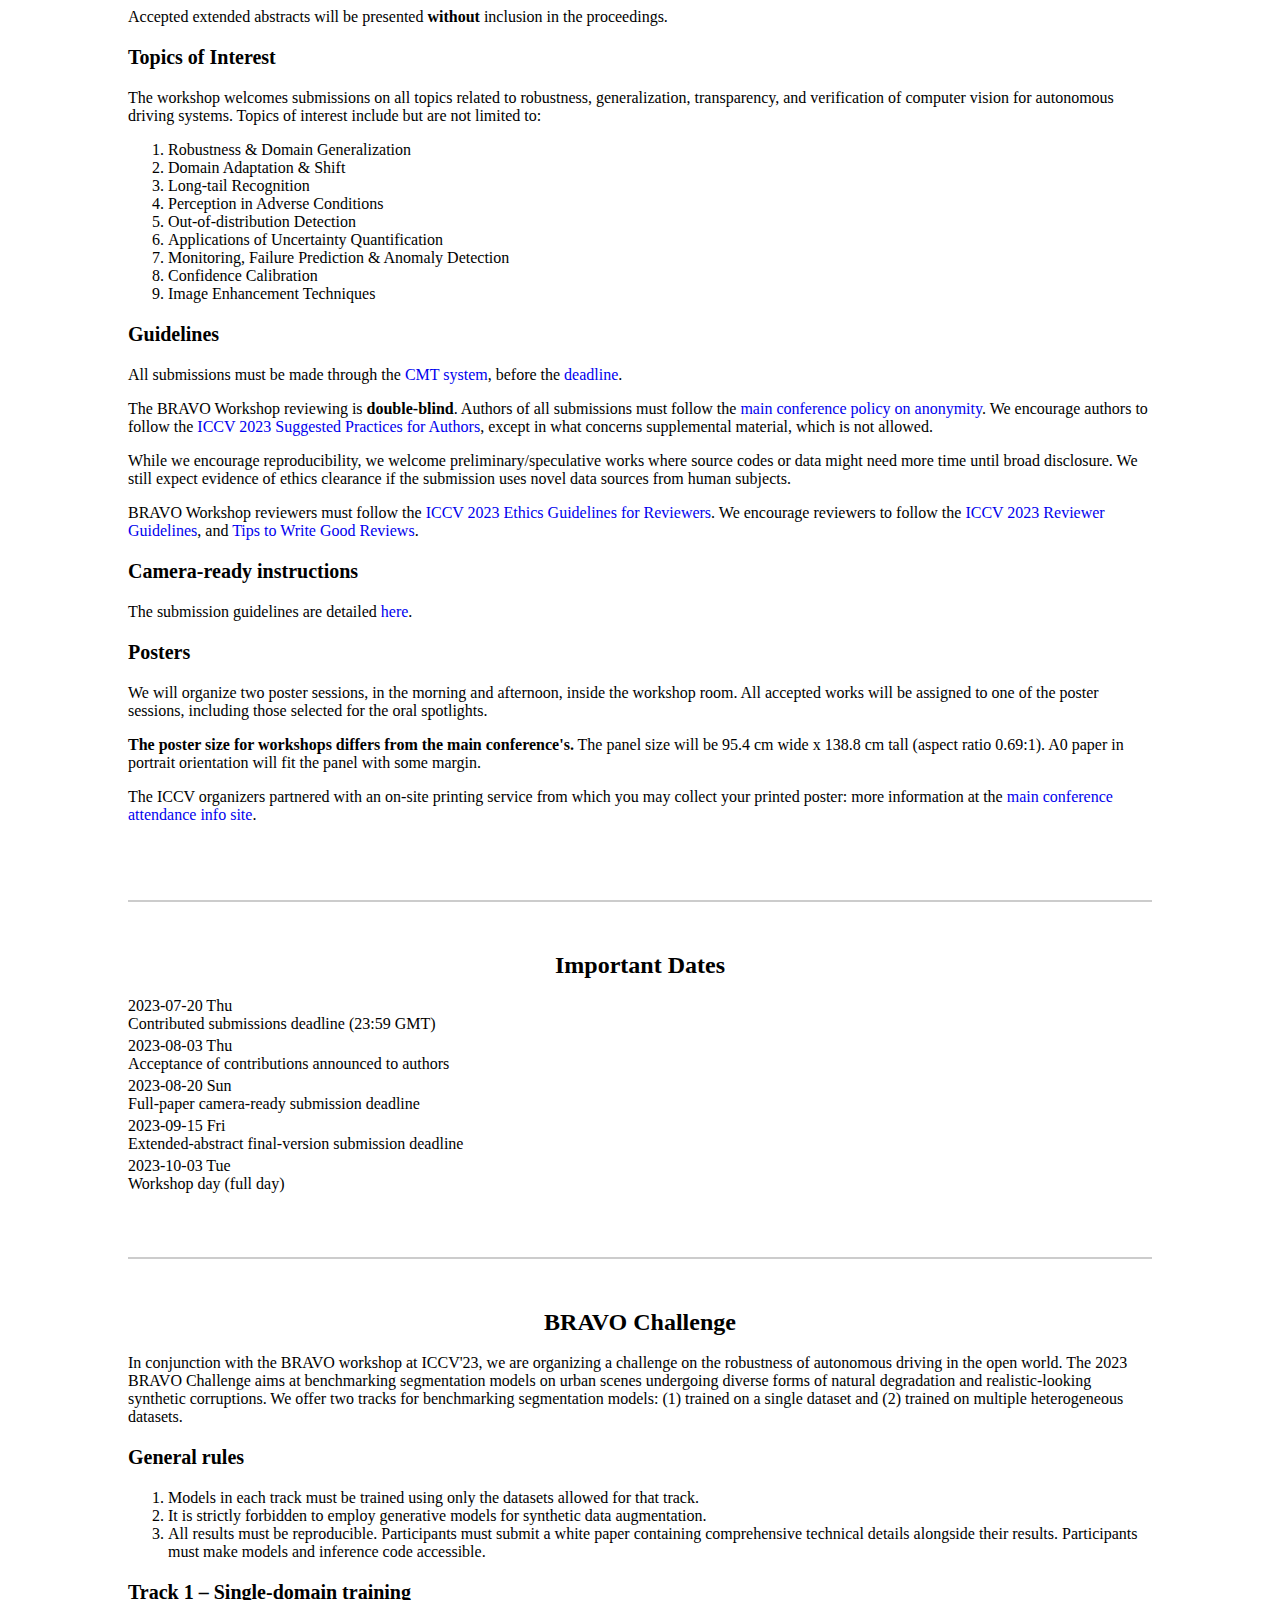
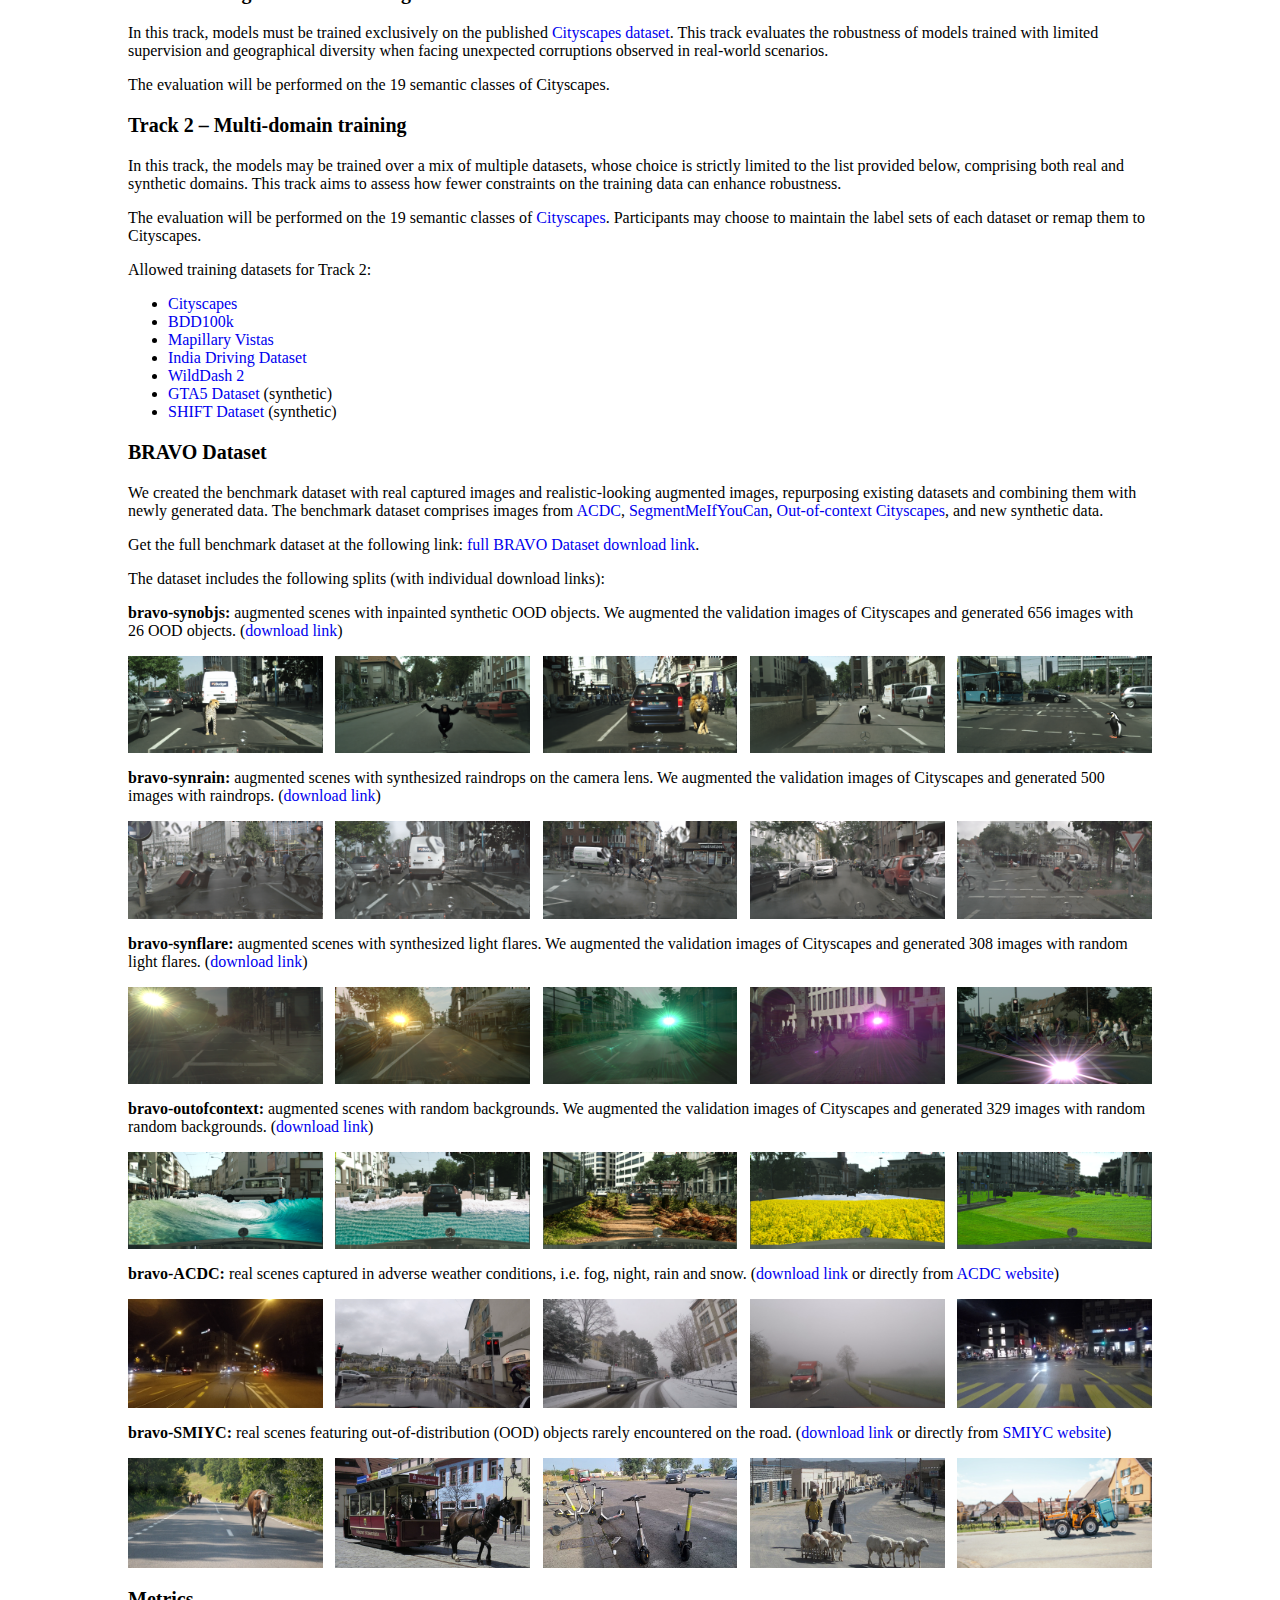
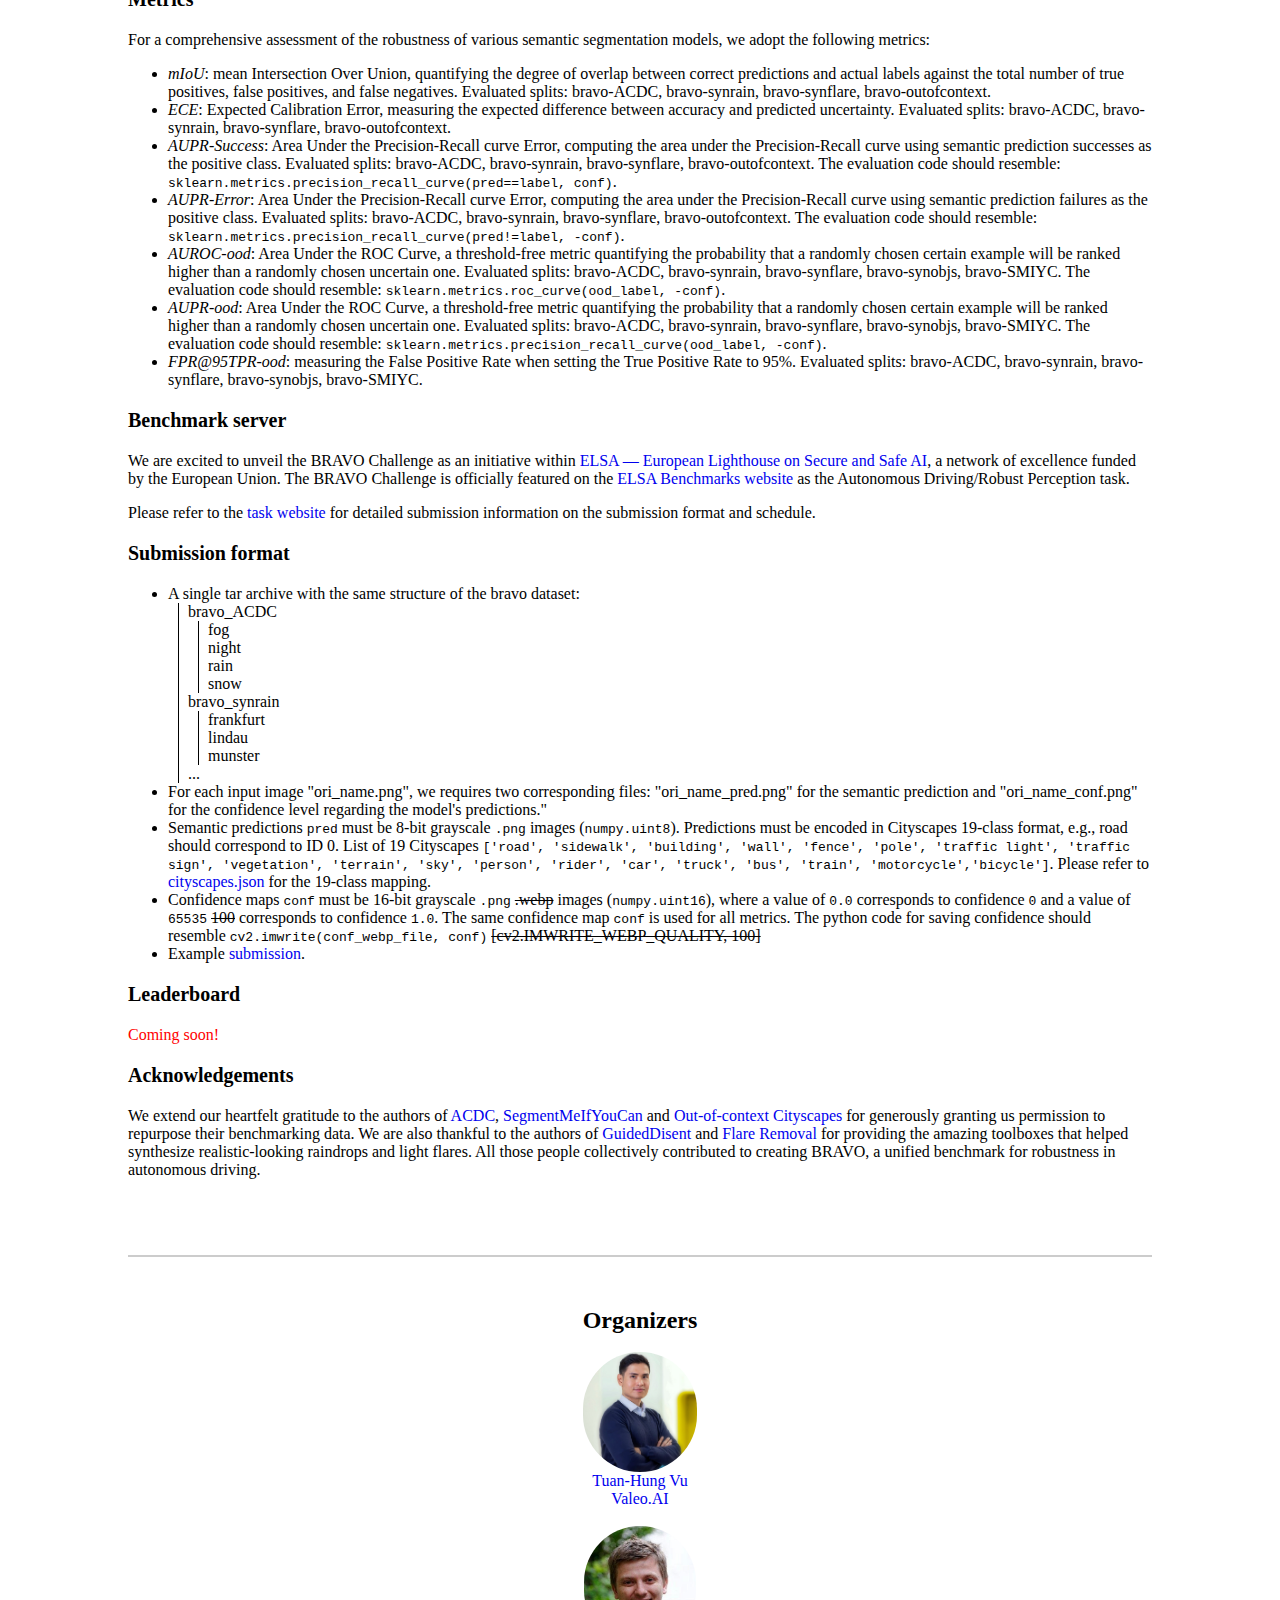
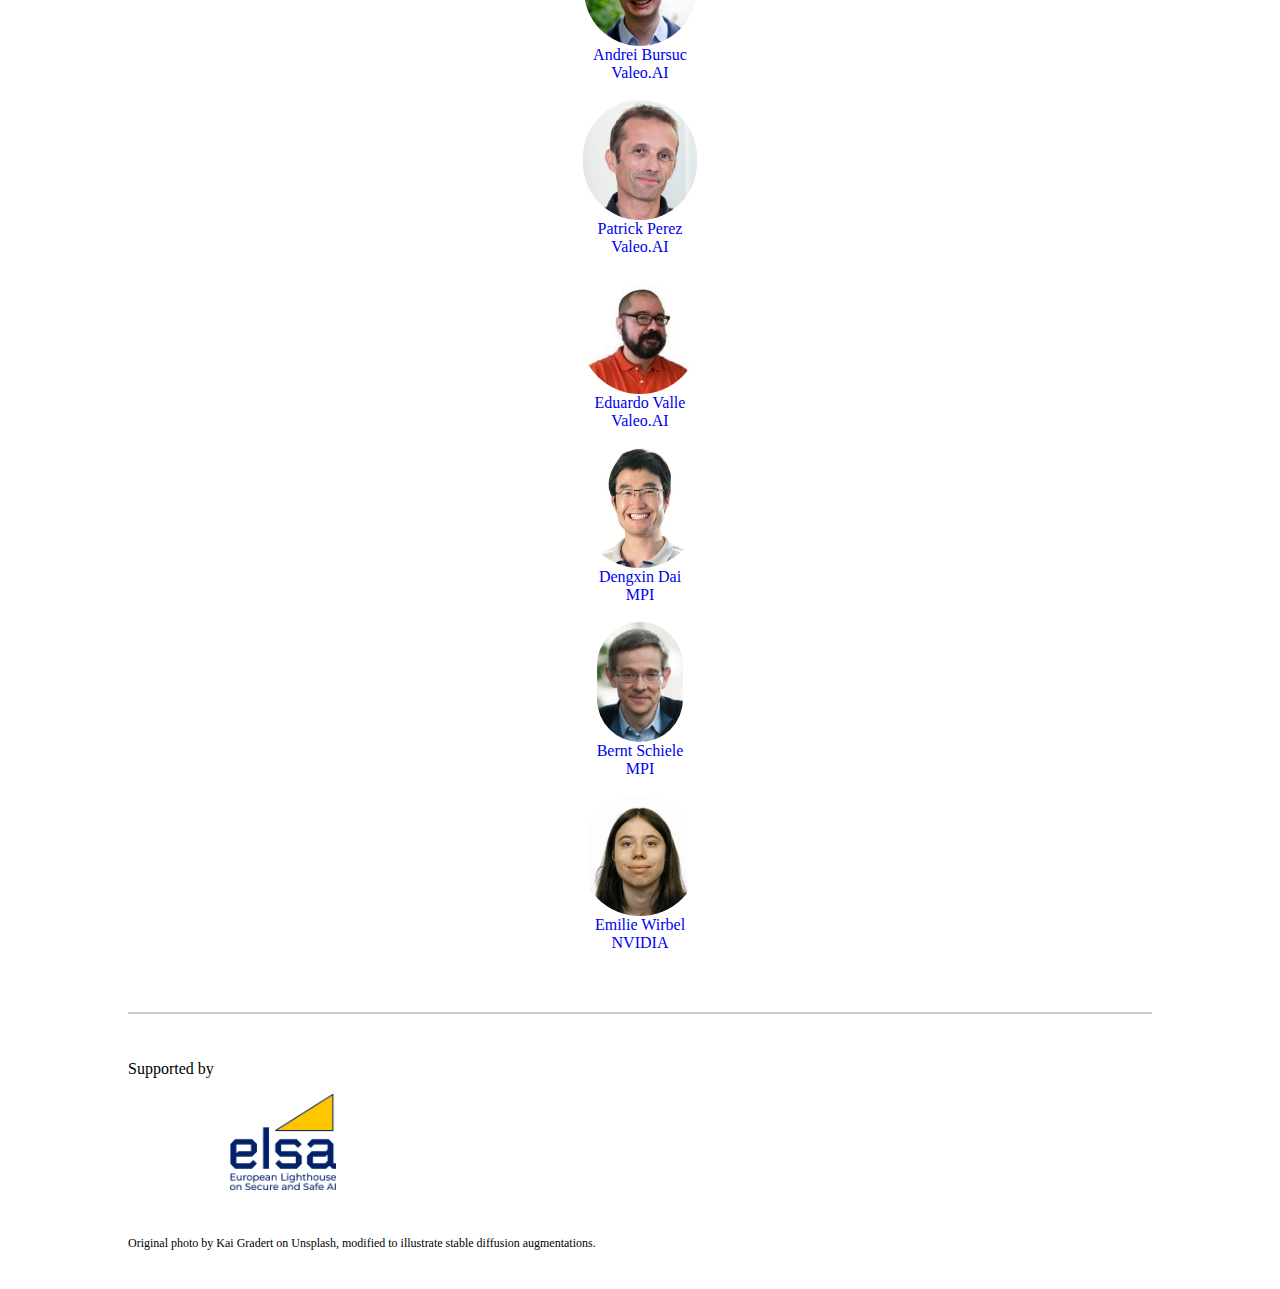
==== commit 0e3e8b64: "Improved menu visibility" ====
--- a/index.html
+++ b/index.html
@@ -8,7 +8,7 @@
     <link rel="preconnect" href="https://fonts.googleapis.com">
     <link rel="preconnect" href="https://fonts.gstatic.com" crossorigin>
     <link
-        href="https://fonts.googleapis.com/css2?family=Merriweather+Sans:ital,wght@0,300;0,400;0,500;1,300;1,400;1,500&display=swap"
+        href="https://fonts.googleapis.com/css2?family=Merriweather+Sans:ital,wght@0,300;0,400;0,500;0,700;1,300;1,400;1,500&display=swap"
         rel="stylesheet">
     <link href="https://cdn.jsdelivr.net/npm/bootstrap@5.0.2/dist/css/bootstrap.min.css" rel="stylesheet"
         integrity="sha384-EVSTQN3/azprG1Anm3QDgpJLIm9Nao0Yz1ztcQTwFspd3yD65VohhpuuCOmLASjC" crossorigin="anonymous">
--- a/css/style.css
+++ b/css/style.css
@@ -114,7 +114,8 @@
 
 .nav-item {
     text-align: center;
-    text-shadow: 1px 1px 1px #DDDDDD;
+    font-weight: 700;
+    text-shadow: 1px 1px 5px #DDDDDD;
 }
 
 .navbar {
